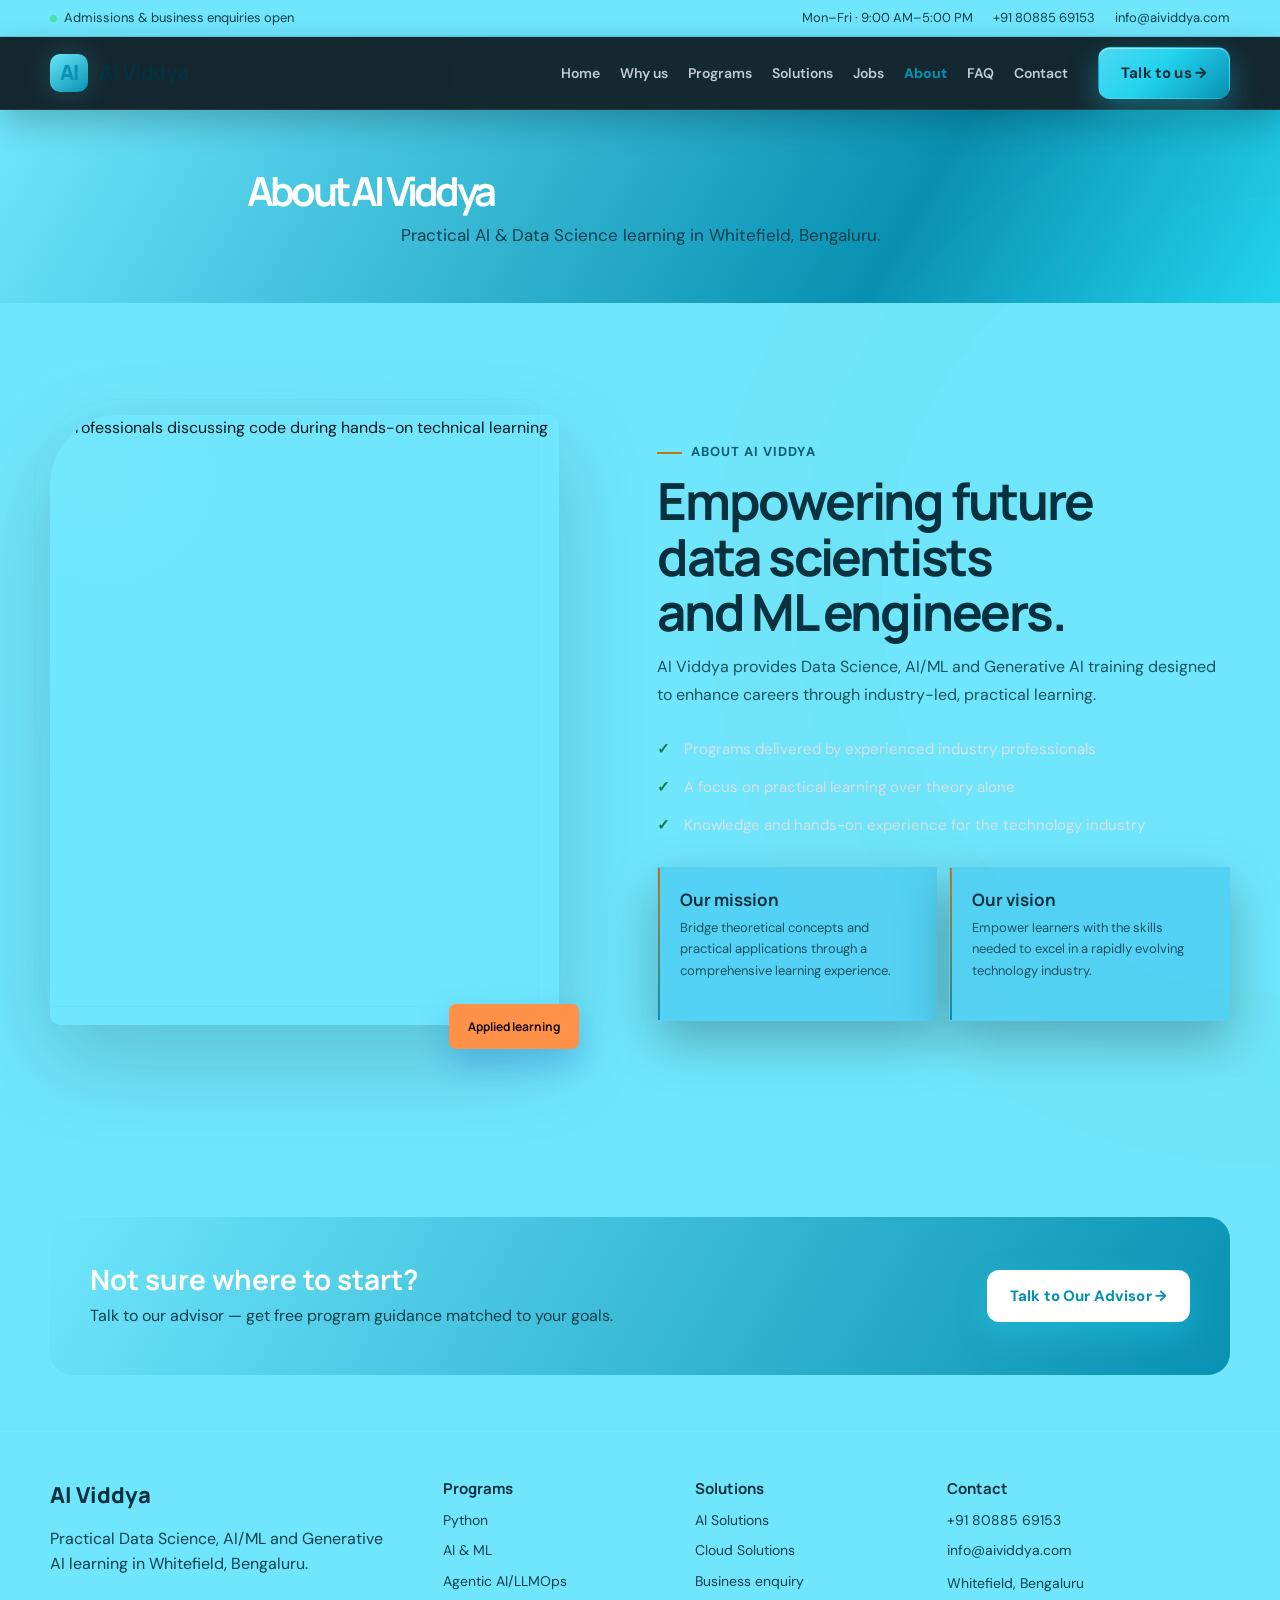
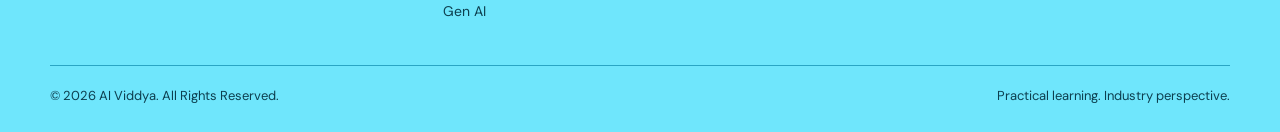
==== about.html @ 13147ec5 "Preview build v1 - theme iteration" ====
<!doctype html>
<html lang="en">
<head>
  <meta charset="utf-8" />
  <meta name="viewport" content="width=device-width, initial-scale=1, viewport-fit=cover" />
  <meta name="color-scheme" content="light dark" />
  <link rel="icon" href="data:," />
  <title>About — AI Viddya</title>
  <meta name="description" content="Hands-on Python, AI/ML, Agentic AI/LLMOps, Generative AI and industrial training in Whitefield, Bengaluru." />
  <link rel="preconnect" href="https://fonts.googleapis.com">
  <link rel="preconnect" href="https://fonts.gstatic.com" crossorigin>
  <link href="https://fonts.googleapis.com/css2?family=DM+Sans:wght@400;500;600;700&family=Manrope:wght@500;600;700;800&display=swap" rel="stylesheet">
  



<link rel="stylesheet" href="styles.css?v=20261014f">
</head>
<body>
<div class="utility"><div class="wrap"><span><span class="status-dot"></span>Admissions & business enquiries open</span><div class="utility-links"><span>Mon–Fri · 9:00 AM–5:00 PM</span><a href="tel:+918088569153">+91 80885 69153</a><a href="mailto:info@aividdya.com">info@aividdya.com</a></div></div></div>
  <header><nav class="wrap"><a class="brand" href="index.html" aria-label="AI Viddya home"><span class="brand-mark">AI</span><span>AI Viddya</span></a><div class="navlinks" id="navlinks"><a href="index.html">Home</a><a href="why-us.html">Why us</a><a href="programs.html">Programs</a><a href="solutions.html">Solutions</a><a href="jobs.html">Jobs</a><a href="about.html" class="active">About</a><a href="faq.html">FAQ</a><a href="contact.html">Contact</a></div><a class="nav-cta" href="contact.html">Talk to us →</a><button class="menu" id="menu" aria-label="Open navigation" aria-expanded="false">☰</button></nav></header><div class="page-head"><div class="wrap"><h1>About AI Viddya</h1><p>Practical AI & Data Science learning in Whitefield, Bengaluru.</p></div></div><section class="about" id="about"><div class="wrap about-grid"><div class="about-visual reveal"><img fetchpriority="high" decoding="async" src="assets/about-img1.jpg" alt="Professionals discussing code during hands-on technical learning"></div><div class="about-copy reveal"><div class="kicker">About AI Viddya</div><h2>Empowering future data scientists and ML engineers.</h2><p>AI Viddya provides Data Science, AI/ML and Generative AI training designed to enhance careers through industry-led, practical learning.</p><ul class="about-checks"><li>Programs delivered by experienced industry professionals</li><li>A focus on practical learning over theory alone</li><li>Knowledge and hands-on experience for the technology industry</li></ul><div class="mission-grid"><div class="mission"><h3>Our mission</h3><p>Bridge theoretical concepts and practical applications through a comprehensive learning experience.</p></div><div class="mission"><h3>Our vision</h3><p>Empower learners with the skills needed to excel in a rapidly evolving technology industry.</p></div></div></div></div></section>

    <div class="wrap"><div class="cta-band"><div><h2>Not sure where to start?</h2><p>Talk to our advisor — get free program guidance matched to your goals.</p></div><a class="btn primary" href="contact.html" style="background:#fff;color:#0891b2">Talk to Our Advisor →</a></div></div><footer><div class="wrap"><div class="footer-grid"><div><div class="footer-brand">AI Viddya</div><p style="max-width:340px">Practical Data Science, AI/ML and Generative AI learning in Whitefield, Bengaluru.</p></div><div class="footer-col"><h3>Programs</h3><a href="programs.html">Python</a><a href="programs.html">AI & ML</a><a href="programs.html">Agentic AI/LLMOps</a><a href="programs.html">Gen AI</a></div><div class="footer-col"><h3>Solutions</h3><a href="solutions.html">AI Solutions</a><a href="solutions.html">Cloud Solutions</a><a href="contact.html">Business enquiry</a></div><div class="footer-col"><h3>Contact</h3><a href="tel:+918088569153">+91 80885 69153</a><a href="mailto:info@aividdya.com">info@aividdya.com</a><span style="font-size:14px">Whitefield, Bengaluru</span></div></div><div class="copyright"><span>© 2026 AI Viddya. All Rights Reserved.</span><span>Practical learning. Industry perspective.</span></div></div></footer>
<script>
    (function(){
      document.querySelectorAll('a[href^="#"]').forEach(function(a){a.addEventListener('click',function(e){var id=a.getAttribute('href').slice(1),el=id?document.getElementById(id):null;if(el){e.preventDefault();el.scrollIntoView({behavior:'smooth',block:'start'});history.replaceState(null,'',location.pathname+location.search)}})});
      /* Learning Engine wires: self-healing aligned connectors */
      (function(){
        var stage=document.getElementById('leStage'),svg=document.getElementById('leWires');
        if(!stage||!svg)return;
        var NS='http://www.w3.org/2000/svg',lastKey='__init__';
        function posKey(){
          var k='';
          var cards=document.querySelectorAll('#leStage .le-card');
          for(var i=0;i<cards.length;i++){var r=cards[i].getBoundingClientRect();k+=Math.round(r.left)+':'+Math.round(r.top)+':'+Math.round(r.width)+':'+Math.round(r.height)+';';}
          return k;
        }
        function draw(){
          if(window.innerWidth<=900){svg.innerHTML='';return}
          var sr=stage.getBoundingClientRect();
          svg.setAttribute('viewBox','0 0 '+sr.width+' '+sr.height);
          while(svg.firstChild)svg.removeChild(svg.firstChild);
          var hex=document.querySelector('.le-hex-outer');
          if(!hex)return;
          var hr=hex.getBoundingClientRect();
          var hx=hr.left+hr.width/2-sr.left, hy=hr.top+hr.height/2-sr.top;
          var cards=document.querySelectorAll('#leStage .le-card');
          for(var idx=0;idx<cards.length;idx++){
            (function(card,idx){
              var warm=card.classList.contains('warm');
              var col=warm?'#0891b2':'#67e8f9';
              var r=card.getBoundingClientRect();
              var right=card.getAttribute('data-port')==='right';
              /* dot center: dot is 10px at top:50% with -5px offsets => x=border edge -/+1 */
              var x1=right?(r.right-sr.left-1):(r.left-sr.left+1);
              var y1=r.top+r.height/2-sr.top;
              var dx=Math.abs(hx-x1)*0.55;
              var f=function(n){return n.toFixed(1)};
              var d='M'+f(x1)+' '+f(y1)+' C'+f(x1+(right?dx:-dx))+' '+f(y1)+', '+f(hx+(right?-dx:dx))+' '+f(hy)+', '+f(hx)+' '+f(hy);
              var pid='lePath'+idx;
              var glow=document.createElementNS(NS,'path');
              glow.setAttribute('d',d);glow.setAttribute('class','le-wire-glow');glow.setAttribute('stroke',col);
              var wire=document.createElementNS(NS,'path');
              wire.setAttribute('d',d);wire.setAttribute('class','le-wire');wire.setAttribute('stroke',col);wire.setAttribute('id',pid);
              svg.appendChild(glow);svg.appendChild(wire);
              var dot=document.createElementNS(NS,'circle');
              dot.setAttribute('r','5');dot.setAttribute('fill',col);
              dot.style.filter='drop-shadow(0 0 6px '+col+')';
              var am=document.createElementNS(NS,'animateMotion');
              am.setAttribute('dur',(2.4+idx*0.35)+'s');am.setAttribute('repeatCount','indefinite');
              am.setAttribute('begin',(idx*0.4)+'s');
              var mp=document.createElementNS(NS,'mpath');
              mp.setAttribute('href','#'+pid);
              am.appendChild(mp);dot.appendChild(am);svg.appendChild(dot);
            })(cards[idx],idx);
          }
        }
        function check(){
          if(window.innerWidth<=900){if(svg.firstChild)svg.innerHTML='';lastKey='__init__';return}
          var k=posKey();
          if(k!==lastKey){lastKey=k;draw();}
        }
        draw();lastKey=posKey();
        var iv=setInterval(check,700);
        window.addEventListener('resize',function(){lastKey='__init__';check();});
        window.addEventListener('load',function(){setTimeout(check,500);setTimeout(check,1500);});
        if(document.hidden!==undefined){document.addEventListener('visibilitychange',function(){if(!document.hidden)check();});}
      })();

      var menu=document.getElementById('menu'), nav=document.getElementById('navlinks');
      menu.addEventListener('click',function(){var open=nav.classList.toggle('open');menu.setAttribute('aria-expanded',String(open));menu.textContent=open?'×':'☰'});
      nav.querySelectorAll('a').forEach(function(a){a.addEventListener('click',function(){nav.classList.remove('open');menu.setAttribute('aria-expanded','false');menu.textContent='☰'})});
      document.querySelectorAll('.faq-q').forEach(function(btn){btn.addEventListener('click',function(){btn.parentElement.classList.toggle('open')})});
      if(document.getElementById('quoteText')){(function(){var quotes=[
        ['The hands-on experience helped bridge the gap between theory and practical application.','Learner feedback shared by AI Viddya'],
        ['The learning experience helped build skills for the rapidly evolving field of artificial intelligence and machine learning.','Learner feedback shared by AI Viddya']
      ], qi=0;
      function renderQuote(){var __qt=document.getElementById('quoteText');if(!__qt)return;__qt.textContent=quotes[qi][0];document.getElementById('quoteCite').textContent=quotes[qi][1]}
      document.getElementById('prevQuote').addEventListener('click',function(){qi=(qi+quotes.length-1)%quotes.length;renderQuote()});
      document.getElementById('nextQuote').addEventListener('click',function(){qi=(qi+1)%quotes.length;renderQuote()});})();}
      (function(){var __ef=document.getElementById('enquiryForm');if(__ef)__ef.addEventListener('submit',function(e){e.preventDefault();var f=e.currentTarget,btn=f.querySelector('button[type="submit"]'),ok=document.getElementById('formSuccess');var n=f.name.value.trim(),p=f.phone.value.trim(),i=f.interest.value,m=f.message.value.trim();btn.disabled=true;var orig=btn.textContent;btn.textContent='Sending...';fetch('https://formsubmit.co/ajax/kaushal.tekconz@gmail.com',{method:'POST',headers:{'Content-Type':'application/json','Accept':'application/json'},body:JSON.stringify({name:n,phone:p,interest:i,message:m,_subject:'New Website Enquiry: '+i,_template:'table',_captcha:'false',_honey:''})}).then(function(r){if(!r.ok)throw 0;return r.json()}).then(function(){ok.style.display='block';ok.textContent='Thank you, '+n.split(' ')[0]+'! Your enquiry has been sent. We will contact you within 24 hours.';f.reset();btn.disabled=false;btn.textContent=orig;}).catch(function(){btn.disabled=false;btn.textContent=orig;window.location.href='mailto:kaushal.tekconz@gmail.com?subject='+encodeURIComponent('Enquiry: '+i)+'\u0026body='+encodeURIComponent('Name: '+n+'\nPhone: '+p+'\nInterest: '+i+'\n\n'+m)});});})();
      var progress=document.getElementById('scrollProgress'),ticking=false;if(!progress){progress={style:{}};}
      function updateProgress(){var max=document.documentElement.scrollHeight-window.innerHeight;var ratio=max>0?window.scrollY/max:0;progress.style.transform='scaleX('+Math.min(1,Math.max(0,ratio))+')';ticking=false}
      window.addEventListener('scroll',function(){if(!ticking){requestAnimationFrame(updateProgress);ticking=true}},{passive:true});updateProgress();
      var stage=document.getElementById('pipelineStage');
      if(stage&&window.matchMedia('(prefers-reduced-motion: no-preference)').matches){stage.addEventListener('pointermove',function(e){var r=stage.getBoundingClientRect();stage.style.setProperty('--mx',((e.clientX-r.left)/r.width-.5)*18);stage.style.setProperty('--my',((e.clientY-r.top)/r.height-.5)*18)});stage.addEventListener('pointerleave',function(){stage.style.setProperty('--mx',0);stage.style.setProperty('--my',0)})}
      if('IntersectionObserver' in window){var io=new IntersectionObserver(function(es){es.forEach(function(e){if(e.isIntersecting){e.target.classList.add('visible');io.unobserve(e.target)}})},{threshold:.08});document.querySelectorAll('.reveal').forEach(function(el){io.observe(el)})}else{document.querySelectorAll('.reveal').forEach(function(el){el.classList.add('visible')})}
    })();
  </script>
</body>
</html>
---- styles.css ----
:root{color-scheme:light dark;--ink:#10233f;--muted:#52647b;--bg:#f8fbff;--paper:#ffffff;--soft:#eef5ff;--navy:#0b1f3a;--blue:#0891b2;--blue2:#53d2f5;--cyan:#67e8f9;--gold:#0891b2;--line:#dce6f2;--shadow:0 20px 55px rgba(13,44,81,.12);--green:#1d9b69}@media(prefers-color-scheme:dark) and (min-width:99999px){:root{--ink:#edf5ff;--muted:#b6c7db;--bg:#081321;--paper:#0e1d30;--soft:#122744;--navy:#6fe6fc;--blue:#5aa0ff;--blue2:#80b8ff;--cyan:#36d2eb;--gold:#ffd16b;--line:#29405e;--shadow:0 20px 55px rgba(0,0,0,.35);--green:#51d49d}}*{box-sizing:border-box}html{scroll-behavior:smooth;scroll-padding-top:86px}body{margin:0;background:var(--bg);color:var(--ink);font-family:"DM Sans",sans-serif;line-height:1.6}a{color:inherit;text-decoration:none}img{display:block;max-width:100%}button,input,select,textarea{font:inherit}.wrap{width:min(1180px,calc(100% - 40px));margin:auto}.utility{background:var(--navy);color:#d9e9ff;font-size:13px}.utility .wrap{min-height:36px;display:flex;align-items:center;justify-content:space-between;gap:16px}.utility-links{display:flex;gap:20px;align-items:center}.utility a:hover{text-decoration:underline}.status-dot{width:7px;height:7px;border-radius:50%;background:#4be1a5;display:inline-block;margin-right:7px}header{position:sticky;top:0;z-index:30;background:color-mix(in srgb,var(--paper) 94%,transparent);backdrop-filter:blur(14px);border-bottom:1px solid var(--line)}nav{height:72px;display:flex;align-items:center;gap:30px}.brand{display:flex;align-items:center;gap:11px;margin-right:auto;font-family:Manrope,sans-serif;font-weight:800;font-size:21px;letter-spacing:-.5px}.brand-mark{width:38px;height:38px;border-radius:10px;background:var(--blue);display:grid;place-items:center;color:white;font-weight:800;box-shadow:inset 0 -5px 12px rgba(0,0,0,.15)}.navlinks{display:flex;gap:26px;align-items:center;font-size:14px;font-weight:600}.navlinks a:hover{color:var(--blue)}.nav-cta,.btn{display:inline-flex;align-items:center;justify-content:center;gap:9px;border-radius:12px;padding:13px 22px;font-weight:800;font-size:15px;border:1px solid transparent;cursor:pointer;transition:transform .18s ease,box-shadow .18s ease}.nav-cta,.btn.primary{background:var(--blue);color:white}.nav-cta:hover,.btn.primary:hover{transform:translateY(-2px);box-shadow:0 18px 40px rgba(34,211,238,.5),inset 0 1px 0 rgba(255,255,255,.45)}.btn.secondary{border-color:color-mix(in srgb,var(--ink) 25%,transparent);background:transparent;color:var(--ink)}.btn.secondary:hover{border-color:var(--blue);color:var(--blue)}.menu{display:none;background:none;border:0;color:var(--ink);font-size:25px}.hero{position:relative;overflow:hidden;padding:70px 0 76px;background:var(--paper)}.hero:before{content:"";position:absolute;inset:auto -15% -60% 45%;height:650px;background:radial-gradient(circle,rgba(19,185,215,.14),transparent 60%);pointer-events:none}.hero-grid{display:grid;grid-template-columns:1.06fr .94fr;align-items:center;gap:70px}.eyebrow{display:inline-flex;align-items:center;gap:8px;color:var(--blue2);font-weight:700;font-size:14px;margin-bottom:18px}.eyebrow:before{content:"";width:26px;height:3px;background:var(--cyan);border-radius:3px}h1,h2,h3{font-family:Manrope,sans-serif;margin:0;line-height:1.15}h1{font-size:clamp(43px,5vw,72px);letter-spacing:-3px;max-width:700px}h1 span{color:var(--blue)}.hero p{font-size:19px;color:var(--muted);max-width:620px;margin:24px 0 30px}.actions{display:flex;gap:12px;flex-wrap:wrap}.hero-note{margin-top:20px;display:flex;gap:16px;flex-wrap:wrap;font-size:14px;color:var(--muted)}.hero-note span:before{content:"✓";color:var(--green);font-weight:800;margin-right:6px}.hero-art{position:relative}.hero-photo{height:520px;width:100%;object-fit:cover;border-radius:8px 80px 8px 8px;box-shadow:var(--shadow)}.floating-card{position:absolute;left:-35px;bottom:35px;background:var(--paper);border:1px solid var(--line);box-shadow:var(--shadow);padding:17px 20px;border-radius:12px;width:230px}.floating-card strong{display:block;font-family:Manrope;font-size:28px;color:var(--blue)}.floating-card span{font-size:13px;color:var(--muted)}.proof{background:var(--navy);color:white}.proof-grid{display:grid;grid-template-columns:repeat(4,1fr)}.proof-item{padding:28px 25px;border-right:1px solid rgba(255,255,255,.13)}.proof-item:last-child{border:0}.proof-item strong{display:block;font:700 27px Manrope;color:#07303e}.proof-item span{color:#0d3f4f;font-size:14px}section{padding:90px 0}.section-head{display:flex;justify-content:space-between;align-items:end;gap:25px;margin-bottom:38px}.section-head>div{max-width:710px}.kicker{color:var(--blue);font-weight:700;margin-bottom:10px}.section-head h2,.about-copy h2,.contact-copy h2{font-size:clamp(32px,4vw,48px);letter-spacing:-1.7px}.section-head p,.about-copy p,.contact-copy p{color:var(--muted);font-size:17px;margin:14px 0 0}.why{background:var(--bg)}.why-grid{display:grid;grid-template-columns:1.2fr 1fr 1fr;gap:18px}.why-card{background:var(--paper);border:1px solid var(--line);padding:30px;border-radius:14px}.why-card.feature{background:var(--blue);color:#fff;grid-row:span 2;display:flex;flex-direction:column;justify-content:space-between;min-height:360px}.why-card.feature p{color:#dfeeff}.icon{width:43px;height:43px;border-radius:9px;background:var(--soft);display:grid;place-items:center;color:var(--blue);margin-bottom:34px}.feature .icon{background:rgba(255,255,255,.16);color:white}.why-card h3{font-size:21px}.why-card p{color:var(--muted);margin:10px 0 0;font-size:15px}.programs{background:var(--paper)}.program-grid{display:grid;grid-template-columns:repeat(12,1fr);gap:20px}.program{grid-column:span 4;background:var(--bg);border:1px solid var(--line);overflow:hidden;border-radius:12px;display:flex;flex-direction:column}.program:nth-child(4){grid-column:span 6}.program:nth-child(5){grid-column:span 6}.program img{height:190px;width:100%;object-fit:cover}.program-body{padding:23px;display:flex;flex-direction:column;flex:1}.program small{font-weight:700;color:var(--blue)}.program h3{font-size:23px;margin:8px 0}.program p{color:var(--muted);font-size:15px;margin:0 0 18px}.learn{margin-top:auto;font-weight:700;color:var(--blue)}.solutions{background:var(--navy);color:white;position:relative;overflow:hidden}.solutions .section-head p{color:#0d3f4f}.solution-grid{display:grid;grid-template-columns:1fr 1fr;gap:22px}.solution-card{position:relative;min-height:430px;border-radius:14px;overflow:hidden;padding:36px;display:flex;align-items:flex-end}.solution-card img{position:absolute;inset:0;width:100%;height:100%;object-fit:cover}.solution-card:after{content:"";position:absolute;inset:0;background:linear-gradient(0deg,rgba(2,13,29,.96) 0%,rgba(5,18,38,.68) 53%,rgba(5,18,38,.15) 100%)}.solution-content{position:relative;z-index:1}.solution-card h3{font-size:31px}.solution-card p{color:#d3e2f2;max-width:500px}.taglist{display:flex;flex-wrap:wrap;gap:8px;margin-top:18px}.taglist span{border:1px solid rgba(255,255,255,.28);padding:6px 10px;border-radius:5px;font-size:13px;background:rgba(0,0,0,.15)}.process{background:var(--bg)}.steps{display:grid;grid-template-columns:repeat(4,1fr);gap:0;border-top:1px solid var(--line)}.step{padding:30px 28px 0 0;position:relative}.step:not(:last-child):after{content:"";position:absolute;right:20px;top:-5px;width:9px;height:9px;background:var(--cyan);border-radius:50%}.num{font:800 50px Manrope;color:color-mix(in srgb,var(--blue) 25%,var(--bg));line-height:1}.step h3{font-size:20px;margin:8px 0}.step p{color:var(--muted);font-size:15px}.testimonial{padding:70px 0;background:var(--paper)}.quote{display:grid;grid-template-columns:260px 1fr;gap:50px;align-items:center;background:var(--soft);border-radius:18px;padding:44px}.quote-badge{height:190px;background:var(--blue);border-radius:12px;display:grid;place-items:center;color:#fff;font:800 62px Manrope}.quote blockquote{font:600 clamp(21px,3vw,30px) Manrope;line-height:1.45;margin:0}.quote cite{display:block;margin-top:22px;color:var(--muted);font-style:normal}.quote-controls{display:flex;gap:8px;margin-top:22px}.quote-controls button{width:39px;height:39px;border-radius:50%;border:1px solid var(--line);background:var(--paper);color:var(--ink);cursor:pointer}.about{background:var(--bg)}.about-grid{display:grid;grid-template-columns:1fr 1fr;gap:70px;align-items:center}.about-visual{position:relative}.about-visual img{width:100%;height:520px;object-fit:cover;border-radius:60px 8px 8px 8px}.mission-grid{display:grid;grid-template-columns:1fr 1fr;gap:14px;margin-top:25px}.mission{padding:20px;border-top:3px solid var(--blue);background:var(--paper)}.mission h3{font-size:18px}.mission p{font-size:14px;margin:7px 0 0}.about-checks{list-style:none;padding:0;margin:23px 0}.about-checks li{margin:11px 0;padding-left:27px;position:relative}.about-checks li:before{content:"✓";position:absolute;left:0;color:var(--green);font-weight:800}.faq{background:var(--paper)}.faq-grid{display:grid;grid-template-columns:.72fr 1.28fr;gap:65px}.faq-intro{position:sticky;top:115px;align-self:start}.faq-intro h2{font-size:42px}.faq-item{border-bottom:1px solid var(--line)}.faq-q{width:100%;padding:22px 0;display:flex;justify-content:space-between;gap:20px;text-align:left;background:none;border:0;color:var(--ink);font-weight:700;cursor:pointer}.faq-q span:last-child{font-size:22px;color:var(--blue)}.faq-a{display:grid;grid-template-rows:0fr;transition:grid-template-rows .25s}.faq-a>div{overflow:hidden}.faq-a p{margin:0 30px 20px 0;color:var(--muted)}.faq-item.open .faq-a{grid-template-rows:1fr}.faq-item.open .faq-q span:last-child{transform:rotate(45deg)}.contact{background:var(--navy);color:white}.contact-grid{display:grid;grid-template-columns:.82fr 1.18fr;gap:70px}.contact-copy p{color:#bcd0e7}.contact-list{margin-top:30px;display:grid;gap:16px}.contact-list a,.contact-list div{display:flex;gap:13px;align-items:flex-start;color:#e4f0fd}.contact-icon{width:34px;height:34px;flex:0 0 34px;border-radius:8px;background:rgba(255,255,255,.1);display:grid;place-items:center}.form{background:var(--paper);color:var(--ink);padding:34px;border-radius:14px}.form h3{font-size:25px;margin-bottom:22px}.fields{display:grid;grid-template-columns:1fr 1fr;gap:15px}.field.full{grid-column:1/-1}.field label{display:block;font-size:13px;font-weight:700;margin:0 0 6px}.field input,.field select,.field textarea{width:100%;border:1px solid var(--line);background:var(--bg);color:var(--ink);padding:12px 13px;border-radius:7px;outline:none}.field input:focus,.field select:focus,.field textarea:focus{border-color:var(--blue)}.field textarea{min-height:100px;resize:vertical}.form .btn{width:100%;margin-top:16px}.form-note{font-size:12px;color:var(--muted);margin:10px 0 0;text-align:center}.form-success{display:none;margin-top:14px;padding:11px;background:color-mix(in srgb,var(--green) 14%,var(--paper));color:var(--green);font-weight:700;border-radius:7px}footer{background:#6fe6fc;color:#0d3f4f;padding:48px 0 25px}.footer-grid{display:grid;grid-template-columns:1.25fr .75fr .75fr 1fr;gap:40px}.footer-brand{color:white;font:800 22px Manrope}.footer-col h3{font-size:15px;color:white;margin-bottom:12px}.footer-col a{display:block;margin:8px 0;font-size:14px}.footer-col a:hover{color:white}.copyright{border-top:1px solid #2aa5c4;margin-top:35px;padding-top:20px;font-size:13px;display:flex;justify-content:space-between;gap:15px;flex-wrap:wrap}.whatsapp{position:fixed;right:20px;bottom:20px;z-index:25;width:54px;height:54px;border-radius:50%;background:#20b76b;color:white;display:grid;place-items:center;box-shadow:0 10px 30px rgba(0,0,0,.22);font-weight:800;font-size:20px}.whatsapp:hover{background:#159858}.reveal{opacity:1;transform:none}@media(max-width:950px){.navlinks{display:none;position:absolute;top:72px;left:0;right:0;background:var(--paper);padding:22px;flex-direction:column;align-items:flex-start;border-bottom:1px solid var(--line)}.navlinks.open{display:flex}.menu{display:block}.nav-cta{display:none}.hero-grid,.about-grid,.contact-grid{grid-template-columns:1fr;gap:42px}.hero{padding-top:52px}.hero-art{max-width:650px}.why-grid{grid-template-columns:1fr 1fr}.why-card.feature{grid-column:1/-1;grid-row:auto;min-height:280px}.program{grid-column:span 6}.solution-grid{grid-template-columns:1fr}.steps{grid-template-columns:1fr 1fr;gap:25px}.faq-grid{grid-template-columns:1fr}.faq-intro{position:static}.footer-grid{grid-template-columns:1fr 1fr}.proof-grid{grid-template-columns:1fr 1fr}.proof-item:nth-child(2){border-right:0}.proof-item:nth-child(-n+2){border-bottom:1px solid rgba(255,255,255,.13)}}@media(max-width:620px){.wrap{width:min(100% - 28px,1180px)}.utility .wrap{justify-content:center;min-height:32px}.utility-links span:first-child,.utility-links a:last-child{display:none}nav{height:64px}.brand{font-size:18px}.brand-mark{width:34px;height:34px}.hero{padding:42px 0 50px}h1{font-size:41px;letter-spacing:-2px}.hero p{font-size:17px}.hero-photo{height:390px;border-radius:8px 48px 8px 8px}.floating-card{left:12px;bottom:15px}.proof-item{padding:20px 14px}.proof-item strong{font-size:21px}.proof-item span{font-size:12px}section{padding:66px 0}.section-head{display:block}.why-grid,.program-grid,.steps,.mission-grid,.fields{grid-template-columns:1fr}.why-card.feature{grid-column:auto}.program,.program:nth-child(4),.program:nth-child(5){grid-column:1}.solution-card{min-height:400px;padding:24px}.step{padding-top:22px}.step:not(:last-child):after{display:none}.quote{grid-template-columns:1fr;padding:25px}.quote-badge{height:90px}.about-visual img{height:390px}.faq-intro h2{font-size:35px}.contact-grid{gap:40px}.form{padding:22px}.field.full{grid-column:auto}.footer-grid{grid-template-columns:1fr}.whatsapp{right:14px;bottom:14px}.section-head h2,.about-copy h2,.contact-copy h2{font-size:35px}.actions .btn{width:100%}}@media(prefers-reduced-motion:reduce){html{scroll-behavior:auto}.reveal{opacity:1;transform:none;transition:none}}:root{--electric:#0b7cff;--deep:#0e2f66;--glow:rgba(17,132,255,.2);--shadow-sm:0 10px 30px rgba(9,39,78,.08);--shadow-lg:0 30px 80px rgba(4,28,62,.18)}body{overflow-x:hidden;position:relative;isolation:isolate;background:var(--bg)}body:before{content:"";position:fixed;inset:0;z-index:0;pointer-events:none;background:radial-gradient(circle at 14% 18%,color-mix(in srgb,var(--cyan) 14%,transparent) 0 2px,transparent 3px),radial-gradient(circle at 83% 12%,color-mix(in srgb,var(--blue) 13%,transparent) 0 2px,transparent 3px),radial-gradient(circle at 70% 72%,color-mix(in srgb,var(--cyan) 11%,transparent) 0 1.5px,transparent 2.5px),linear-gradient(color-mix(in srgb,var(--blue) 5%,transparent) 1px,transparent 1px),linear-gradient(90deg,color-mix(in srgb,var(--blue) 5%,transparent) 1px,transparent 1px),repeating-linear-gradient(132deg,transparent 0 245px,color-mix(in srgb,var(--cyan) 5%,transparent) 246px,color-mix(in srgb,var(--cyan) 5%,transparent) 247px,transparent 248px 490px);background-size:320px 320px,420px 420px,280px 280px,72px 72px,72px 72px,auto;opacity:.9;animation:backdropDrift 42s linear infinite}body:after{content:"";position:fixed;z-index:0;pointer-events:none;width:min(70vw,920px);aspect-ratio:1;right:-28vw;top:12vh;border:1px solid color-mix(in srgb,var(--cyan) 13%,transparent);border-radius:50%;box-shadow:0 0 0 90px color-mix(in srgb,var(--blue) 2.8%,transparent),0 0 0 180px color-mix(in srgb,var(--cyan) 2.2%,transparent);opacity:.9}body>.utility,body>main,body>footer{position:relative;z-index:1}::selection{background:color-mix(in srgb,var(--blue) 26%,transparent);color:var(--ink)}.scroll-progress{position:fixed;z-index:80;top:0;left:0;width:100%;height:3px;transform:scaleX(0);transform-origin:left;background:linear-gradient(90deg,var(--cyan),var(--blue),var(--gold));box-shadow:0 0 14px var(--glow);pointer-events:none}.utility{position:relative;overflow:hidden}.utility:after{content:"";position:absolute;inset:auto 0 0;height:1px;background:linear-gradient(90deg,transparent,rgba(71,205,255,.75),transparent);animation:scanline 7s linear infinite}header{box-shadow:0 8px 28px rgba(8,34,70,.04)}.brand-mark{position:relative;overflow:hidden;background:linear-gradient(145deg,var(--blue),#0654c9);box-shadow:0 9px 22px rgba(22,105,223,.25)}.brand-mark:after{content:"";position:absolute;inset:-60% auto -60% -85%;width:55%;background:rgba(255,255,255,.3);transform:rotate(20deg);animation:brandShine 7s ease-in-out infinite}.navlinks a{position:relative;padding:25px 0}.navlinks a:after{content:"";position:absolute;left:0;right:100%;bottom:17px;height:2px;background:var(--cyan);transition:right .3s ease}.navlinks a:hover:after{right:0}.nav-cta,.btn{transition:transform .25s ease,box-shadow .25s ease,background .25s ease,border-color .25s ease;color:inherit}.nav-cta:hover,.btn.primary:hover{transform:translateY(-2px);box-shadow:0 13px 28px rgba(22,105,223,.24)}.btn.secondary:hover{transform:translateY(-2px);background:color-mix(in srgb,var(--blue) 6%,transparent)}.hero{isolation:isolate;padding:92px 0 94px;background:linear-gradient(90deg,color-mix(in srgb,var(--paper) 98%,transparent) 0 53%,color-mix(in srgb,var(--soft) 70%,var(--paper)) 53% 100%)}.hero:before{inset:-35% -18% -40% 38%;height:auto;background:linear-gradient(color-mix(in srgb,var(--blue) 5%,transparent) 1px,transparent 1px),linear-gradient(90deg,color-mix(in srgb,var(--blue) 5%,transparent) 1px,transparent 1px),radial-gradient(circle at 62% 46%,rgba(19,185,215,.18),transparent 31%);background-size:38px 38px,38px 38px,auto;mask-image:linear-gradient(90deg,transparent,black 35%);z-index:-1;animation:gridDrift 24s linear infinite}.hero:after{content:"";position:absolute;width:420px;height:420px;right:-180px;top:-190px;border:1px solid color-mix(in srgb,var(--cyan) 24%,transparent);border-radius:50%;box-shadow:0 0 0 70px color-mix(in srgb,var(--cyan) 4%,transparent),0 0 0 140px color-mix(in srgb,var(--blue) 3%,transparent);z-index:-1}.hero-grid{grid-template-columns:1.02fr .98fr;gap:78px}.hero-grid>div:first-child{animation:heroIn .75s cubic-bezier(.2,.8,.2,1) both}.eyebrow{padding:8px 12px 8px 9px;border:1px solid color-mix(in srgb,var(--blue) 19%,transparent);border-radius:999px;background:color-mix(in srgb,var(--paper) 80%,transparent);box-shadow:var(--shadow-sm);backdrop-filter:blur(8px)}.eyebrow:before{width:8px;height:8px;border-radius:50%;box-shadow:0 0 0 5px color-mix(in srgb,var(--cyan) 13%,transparent);animation:pulseDot 2.4s ease-in-out infinite}h1{font-size:clamp(49px,5.6vw,76px);line-height:1.04;letter-spacing:-3.8px;text-wrap:balance}h1 span{position:relative;display:inline-block;color:var(--blue)}h1 span:after{content:"";position:absolute;left:1%;right:2%;bottom:-6px;height:7px;border-radius:50%;border-top:3px solid var(--cyan);transform:rotate(-1deg);opacity:.8}.hero p{font-size:18px;line-height:1.75}.hero-note{padding-top:2px}.hero-note span{white-space:nowrap}.hero-art{padding:22px 22px 0 0;animation:visualIn .9s .12s cubic-bezier(.2,.8,.2,1) both}.hero-art:before{content:"";position:absolute;inset:0 0 46px 28px;border:1px solid color-mix(in srgb,var(--blue) 20%,transparent);border-radius:12px 94px 12px 12px;transform:rotate(3deg);z-index:-1}.hero-photo{height:540px;border-radius:12px 86px 12px 12px;box-shadow:var(--shadow-lg);filter:saturate(.92) contrast(1.04);transition:transform .7s cubic-bezier(.2,.8,.2,1),filter .7s ease}.hero-art:hover .hero-photo{transform:translate(-4px,-4px);filter:saturate(1.04) contrast(1.04)}.floating-card{left:-48px;bottom:38px;width:236px;padding:20px 21px;border:1px solid color-mix(in srgb,var(--blue) 17%,var(--line));box-shadow:0 26px 60px rgba(7,31,66,.22);backdrop-filter:blur(16px);background:color-mix(in srgb,var(--paper) 91%,transparent);animation:floatCard 5s ease-in-out infinite}.floating-card:before{content:"";position:absolute;left:0;top:18px;bottom:18px;width:3px;border-radius:0 4px 4px 0;background:linear-gradient(var(--cyan),var(--blue))}.tech-orbit{position:absolute;right:-18px;top:76px;display:grid;gap:9px;z-index:3}.tech-orbit span{display:flex;align-items:center;gap:8px;padding:8px 11px;background:color-mix(in srgb,var(--navy) 90%,transparent);color:#eaf5ff;border:1px solid rgba(255,255,255,.16);border-radius:7px;font:700 11px Manrope;letter-spacing:.06em;box-shadow:0 12px 24px rgba(1,18,40,.18);animation:orbitFloat 5s ease-in-out infinite}.tech-orbit span:nth-child(2){animation-delay:-1.5s;transform:translateX(12px)}.tech-orbit span:nth-child(3){animation-delay:-3s}.tech-orbit i{width:7px;height:7px;border-radius:50%;background:var(--cyan);box-shadow:0 0 9px var(--cyan)}.visual-caption{position:absolute;right:18px;bottom:-24px;background:var(--navy);color:#e5f2ff;padding:13px 17px;border-radius:9px;box-shadow:var(--shadow-sm);font:600 12px Manrope;letter-spacing:.02em}.visual-caption b{color:var(--cyan);margin-right:8px}.proof{position:relative;overflow:hidden;background:linear-gradient(110deg,#6fe6fc,#0891b2 58%,#0891b2)}.proof:before{content:"";position:absolute;inset:0;background:linear-gradient(115deg,transparent 35%,rgba(36,180,225,.08),transparent 65%);transform:translateX(-100%);animation:proofSweep 9s ease-in-out infinite}.proof-grid{position:relative}.proof-item{transition:background .3s ease;padding:32px 25px}.proof-item:hover{background:rgba(255,255,255,.04)}.proof-item strong{letter-spacing:-.5px}.proof-item span{display:block;margin-top:4px}section{position:relative}.section-head h2,.about-copy h2,.contact-copy h2{text-wrap:balance}.kicker{display:flex;align-items:center;gap:9px;font-size:13px;letter-spacing:.08em;text-transform:uppercase}.kicker:before{content:"";width:25px;height:2px;background:var(--cyan)}.why:before,.process:before{content:"";position:absolute;inset:0;background-image:radial-gradient(color-mix(in srgb,var(--blue) 13%,transparent) 1px,transparent 1px);background-size:22px 22px;mask-image:linear-gradient(90deg,black,transparent 18%,transparent 82%,black);pointer-events:none}.why-grid{gap:20px}.why-card{position:relative;overflow:hidden;box-shadow:var(--shadow-sm);transition:transform .35s cubic-bezier(.2,.8,.2,1),box-shadow .35s ease,border-color .35s ease}.why-card:not(.feature):after{content:"";position:absolute;left:0;right:0;bottom:0;height:3px;background:linear-gradient(90deg,var(--cyan),var(--blue));transform:scaleX(0);transform-origin:left;transition:transform .35s ease}.why-card:hover{transform:translateY(-6px);box-shadow:0 23px 50px rgba(8,37,76,.13);border-color:color-mix(in srgb,var(--blue) 30%,var(--line))}.why-card:hover:after{transform:scaleX(1)}.why-card.feature{background:linear-gradient(145deg,#0a63db,#087fdb);box-shadow:0 24px 60px rgba(14,88,191,.25)}.icon{border:1px solid color-mix(in srgb,var(--blue) 14%,transparent);transition:transform .35s ease,background .35s ease}.why-card:hover .icon{transform:rotate(-5deg) scale(1.08);background:color-mix(in srgb,var(--blue) 12%,var(--soft))}.icon svg,.contact-icon svg{width:21px;height:21px;stroke:currentColor;fill:none;stroke-width:1.8;stroke-linecap:round;stroke-linejoin:round}.program-grid{gap:24px}.program{position:relative;border-radius:14px;box-shadow:var(--shadow-sm);transition:transform .38s cubic-bezier(.2,.8,.2,1),box-shadow .38s ease,border-color .38s ease}.program:before{content:"";position:absolute;inset:0;pointer-events:none;border-radius:inherit;box-shadow:inset 0 0 0 1px transparent;transition:box-shadow .3s ease;z-index:2}.program:hover{transform:translateY(-9px);box-shadow:0 28px 60px rgba(8,35,72,.16);border-color:transparent}.program:hover:before{box-shadow:inset 0 0 0 1px color-mix(in srgb,var(--blue) 40%,transparent)}.program img{transition:transform .8s cubic-bezier(.2,.8,.2,1),filter .5s ease;filter:saturate(.82)}.program:hover img{transform:scale(1.055);filter:saturate(1.08)}.program-body{position:relative;background:linear-gradient(155deg,color-mix(in srgb,var(--bg) 96%,transparent),color-mix(in srgb,var(--soft) 56%,var(--bg)))}.program small{letter-spacing:.09em}.learn{display:inline-flex;align-items:center;transition:gap .25s ease;color:var(--blue)}.program:hover .learn{gap:5px}.solutions:before{content:"";position:absolute;width:640px;height:640px;border:1px solid rgba(67,213,241,.1);border-radius:50%;right:-280px;top:-300px;box-shadow:0 0 0 90px rgba(67,213,241,.025),0 0 0 180px rgba(67,213,241,.018)}.solution-grid{gap:26px}.solution-card{min-height:465px;border:1px solid rgba(255,255,255,.13);box-shadow:0 25px 55px rgba(0,0,0,.26);transition:transform .45s cubic-bezier(.2,.8,.2,1),border-color .3s ease}.solution-card:hover{transform:translateY(-8px);border-color:rgba(79,211,238,.52)}.solution-card img{transition:transform .9s cubic-bezier(.2,.8,.2,1),filter .6s ease;filter:saturate(.8)}.solution-card:hover img{transform:scale(1.055);filter:saturate(1)}.solution-card:after{background:linear-gradient(0deg,rgba(2,13,29,.98) 0%,rgba(5,18,38,.61) 58%,rgba(5,18,38,.08) 100%)}.taglist span{backdrop-filter:blur(8px);transition:background .25s ease,border-color .25s ease}.solution-card:hover .taglist span{background:rgba(17,142,194,.17);border-color:rgba(109,224,248,.38)}.steps{border-top:2px solid color-mix(in srgb,var(--blue) 16%,var(--line));position:relative}.steps:before{content:"";position:absolute;left:0;top:-2px;width:25%;height:2px;background:linear-gradient(90deg,var(--blue),var(--cyan));animation:stepFlow 5s ease-in-out infinite}.step{padding-top:35px}.step:not(:last-child):after{top:-6px;box-shadow:0 0 0 6px color-mix(in srgb,var(--cyan) 12%,var(--bg)),0 0 18px var(--cyan)}.num{font-size:58px;letter-spacing:-4px}.quote{position:relative;overflow:hidden;background:linear-gradient(135deg,var(--soft),color-mix(in srgb,var(--paper) 70%,var(--soft)));border:1px solid color-mix(in srgb,var(--blue) 12%,var(--line));box-shadow:var(--shadow-sm)}.quote:after{content:"";position:absolute;width:240px;height:240px;border-radius:50%;right:-100px;bottom:-150px;border:36px solid color-mix(in srgb,var(--blue) 5%,transparent)}.quote-badge{background:linear-gradient(145deg,var(--blue),#087fce);box-shadow:0 20px 42px rgba(22,105,223,.24)}.quote-controls button{transition:transform .2s ease,background .2s ease,color .2s ease}.quote-controls button:hover{transform:translateY(-2px);background:var(--blue);color:white}.about-visual img{box-shadow:var(--shadow-lg);filter:saturate(.88);transition:filter .5s ease}.about-visual:hover img{filter:saturate(1.05)}.about-visual:before{content:"";position:absolute;inset:-18px 24px 22px -18px;border:1px solid color-mix(in srgb,var(--blue) 22%,transparent);border-radius:76px 10px 10px 10px;z-index:-1}.about-visual:after{content:"Applied learning";position:absolute;right:-22px;bottom:30px;background:var(--blue);color:#fff;padding:13px 17px;border-radius:8px;font:700 12px Manrope;box-shadow:0 15px 34px rgba(17,93,198,.28)}.mission{position:relative;overflow:hidden;border-top:0;box-shadow:var(--shadow-sm)}.mission:before{content:"";position:absolute;left:0;top:0;bottom:0;width:3px;background:linear-gradient(var(--cyan),var(--blue))}.faq-q{font-size:16px;transition:color .25s ease}.faq-q:hover{color:var(--blue)}.faq-q span:last-child{transition:transform .25s ease}.faq-item.open .faq-q{color:var(--blue)}.contact{background:linear-gradient(125deg,#6fe6fc,#53d2f5 65%,#0891b2);overflow:hidden}.contact:before{content:"";position:absolute;inset:0;background-image:radial-gradient(rgba(85,203,235,.11) 1px,transparent 1px);background-size:26px 26px;mask-image:linear-gradient(90deg,black,transparent 58%)}.contact-grid{position:relative}.contact-icon{color:var(--cyan)}.form{box-shadow:0 30px 70px rgba(0,0,0,.25);border:1px solid rgba(255,255,255,.1)}.field input,.field select,.field textarea{transition:border-color .2s ease,box-shadow .2s ease,background .2s ease}.field input:focus,.field select:focus,.field textarea:focus{box-shadow:0 0 0 4px color-mix(in srgb,var(--blue) 10%,transparent);background:var(--paper)}.whatsapp{transition:transform .25s ease,box-shadow .25s ease;animation:whatsappPulse 3s ease-in-out infinite}.whatsapp:hover{transform:translateY(-4px) rotate(-3deg);box-shadow:0 16px 34px rgba(0,0,0,.26)}.hero,.programs,.testimonial,.faq{background:color-mix(in srgb,var(--paper) 90%,transparent)}.why,.process,.about{background:color-mix(in srgb,var(--bg) 84%,transparent)}.hero,.why,.programs,.process,.testimonial,.about,.faq{backdrop-filter:blur(1.5px)}.programs:before,.testimonial:before,.faq:before{content:"";position:absolute;inset:0;pointer-events:none;background:linear-gradient(116deg,transparent 0 67%,color-mix(in srgb,var(--cyan) 4%,transparent) 67.1% 67.2%,transparent 67.3%);opacity:.85}.programs>.wrap,.testimonial>.wrap,.faq>.wrap{position:relative}.reveal{opacity:1;transform:none}.reveal.visible{animation:contentReveal .72s cubic-bezier(.2,.8,.2,1) both}.why-grid .reveal:nth-child(2).visible,.program-grid .reveal:nth-child(2).visible,.solution-grid .reveal:nth-child(2).visible,.steps .reveal:nth-child(2).visible{animation-delay:.08s}.why-grid .reveal:nth-child(3).visible,.program-grid .reveal:nth-child(3).visible,.steps .reveal:nth-child(3).visible{animation-delay:.16s}.why-grid .reveal:nth-child(4).visible,.program-grid .reveal:nth-child(4).visible,.steps .reveal:nth-child(4).visible{animation-delay:.24s}.why-grid .reveal:nth-child(5).visible,.program-grid .reveal:nth-child(5).visible{animation-delay:.32s}@keyframes contentReveal{from{opacity:.25;transform:translateY(30px)}to{opacity:1;transform:none}}@keyframes heroIn{from{opacity:0;transform:translateY(24px)}to{opacity:1;transform:none}}@keyframes visualIn{from{opacity:0;transform:translate(30px,18px)}to{opacity:1;transform:none}}@keyframes gridDrift{to{background-position:38px 38px,38px 38px,0 0}}@keyframes backdropDrift{to{background-position:320px 160px,-210px 210px,140px -140px,72px 72px,72px 72px,490px 0}}@keyframes floatCard{0%,100%{transform:translateY(0)}50%{transform:translateY(-8px)}}@keyframes orbitFloat{0%,100%{margin-top:0}50%{margin-top:-6px}}@keyframes pulseDot{0%,100%{box-shadow:0 0 0 5px color-mix(in srgb,var(--cyan) 13%,transparent)}50%{box-shadow:0 0 0 9px color-mix(in srgb,var(--cyan) 5%,transparent)}}@keyframes brandShine{0%,70%{left:-85%}90%,100%{left:150%}}@keyframes scanline{to{transform:translateX(100%)}}@keyframes proofSweep{0%,55%{transform:translateX(-100%)}85%,100%{transform:translateX(100%)}}@keyframes stepFlow{0%,100%{transform:translateX(0)}50%{transform:translateX(300%)}}@keyframes whatsappPulse{0%,100%{box-shadow:0 10px 30px rgba(0,0,0,.22),0 0 0 0 rgba(32,183,107,.2)}50%{box-shadow:0 10px 30px rgba(0,0,0,.22),0 0 0 9px rgba(32,183,107,0)}}@media(max-width:950px){.hero{background:var(--paper)}.hero-grid{grid-template-columns:1fr;gap:55px}.hero-art{max-width:720px;width:100%}.tech-orbit{right:0}.about-visual:after{right:10px}.navlinks a{padding:5px 0}.navlinks a:after{bottom:0}}@media(max-width:620px){h1{font-size:clamp(41px,12vw,53px);letter-spacing:-2.6px}.hero{padding:48px 0 68px}.hero p{line-height:1.65}.hero-art{padding:10px 8px 0 7px}.hero-art:before{inset:0 0 30px 15px}.hero-photo{height:420px}.floating-card{left:-3px;bottom:20px;width:206px;padding:16px 18px}.floating-card strong{font-size:23px}.tech-orbit{right:-2px;top:52px}.tech-orbit span{padding:7px 9px;font-size:10px}.visual-caption{right:7px;bottom:-31px}.proof-item{padding:22px 14px}.why-card:hover,.program:hover,.solution-card:hover{transform:none}.solution-card{min-height:420px}.about-visual:before{inset:-10px 12px 15px -8px}.about-visual:after{right:8px;bottom:18px}.reveal{transform:translateY(18px)}}@media(prefers-reduced-motion:reduce){*,*:before,*:after{animation-duration:.01ms!important;animation-iteration-count:1!important;scroll-behavior:auto!important}.reveal{opacity:1;transform:none;transition:none}.hero-grid>div:first-child,.hero-art{animation:none}.program img,.solution-card img{transition:none}}:root{--ink:#07303e;--muted:#155263;--bg:#6fe6fc;--paper:#ffffff;--soft:#d9f6fe;--navy:#07303e;--blue:#0891b2;--blue2:#0a7a99;--cyan:#0e8fae;--gold:#c77414;--line:rgba(7,48,62,.14);--shadow:0 26px 70px rgba(7,48,62,.16);--green:#0d7a4f;--electric:#0891b2;--deep:#53d2f5;--glow:rgba(111,230,252,.4);--shadow-sm:0 12px 34px rgba(7,48,62,.10);--shadow-lg:0 34px 90px rgba(7,48,62,.18)}@media(prefers-color-scheme:dark) and (min-width:99999px){:root{--ink:#07303e;--muted:#155263;--bg:#6fe6fc;--paper:#ffffff;--soft:#d9f6fe;--navy:#07303e;--blue:#0891b2;--blue2:#0a7a99;--cyan:#0e8fae;--gold:#c77414;--line:rgba(7,48,62,.14);--shadow:0 26px 70px rgba(7,48,62,.16);--green:#0d7a4f;--electric:#0891b2;--deep:#53d2f5;--glow:rgba(111,230,252,.4);--shadow-sm:0 12px 34px rgba(7,48,62,.10);--shadow-lg:0 34px 90px rgba(7,48,62,.18)}}body{background:#6fe6fc;color:var(--ink)}body:before{background:radial-gradient(circle at 17% 9%,rgba(255,143,72,.08),transparent 21%),radial-gradient(circle at 80% 16%,rgba(70,216,234,.09),transparent 22%),linear-gradient(rgba(111,207,222,.028) 1px,transparent 1px),linear-gradient(90deg,rgba(111,207,222,.028) 1px,transparent 1px);background-size:auto,auto,52px 52px,52px 52px;opacity:1;animation:backdropDrift 55s linear infinite}body:after{width:min(62vw,860px);right:-31vw;top:22vh;border-color:rgba(88,221,237,.09);box-shadow:0 0 0 86px rgba(44,193,211,.018),0 0 0 172px rgba(255,147,76,.012)}.utility{background:#6fe6fc;color:#9fb0c2;border-bottom:1px solid rgba(255,255,255,.06)}header{background:rgba(5,9,14,.86);border-bottom:1px solid rgba(255,255,255,.08);box-shadow:0 12px 34px rgba(0,0,0,.22)}.brand-mark{background:linear-gradient(145deg,#67e8f9,#0891b2);color:#0891b2;box-shadow:0 0 28px rgba(82,222,240,.2)}.navlinks a{color:#becad6}.navlinks a:hover{color:#fff}.nav-cta,.btn.primary{background:linear-gradient(135deg,#4fd8f2 0%,#22d3ee 45%,#0891b2 100%);color:#06303e;font-weight:800;letter-spacing:.01em;border-radius:12px;box-shadow:0 12px 30px rgba(34,211,238,.35),inset 0 1px 0 rgba(255,255,255,.45);transition:transform .18s ease,box-shadow .18s ease}.nav-cta:hover,.btn.primary:hover{background:linear-gradient(135deg,#22d3ee,#cffafe);box-shadow:0 15px 34px rgba(255,139,67,.28)}.btn.secondary{border-color:rgba(116,225,239,.28);background:rgba(7,18,24,.56);color:#d8f7fb}.btn.secondary:hover{border-color:var(--cyan);color:#fff;background:rgba(44,186,205,.1)}.hero{min-height:700px;padding:100px 0 104px;background:radial-gradient(circle at 75% 48%,rgba(255,143,71,.075),transparent 24%),radial-gradient(circle at 85% 70%,rgba(72,219,236,.075),transparent 25%),linear-gradient(180deg,rgba(8,13,20,.98),rgba(4,8,12,.98))}.hero:before{inset:0;background:linear-gradient(rgba(104,213,227,.04) 1px,transparent 1px),linear-gradient(90deg,rgba(104,213,227,.04) 1px,transparent 1px),radial-gradient(circle at 76% 50%,rgba(75,220,236,.09),transparent 27%);background-size:44px 44px,44px 44px,auto;mask-image:linear-gradient(90deg,transparent 25%,black 60%);animation:gridDrift 28s linear infinite}.hero:after{right:-210px;top:-230px;border-color:rgba(8,145,178,.12);box-shadow:0 0 0 70px rgba(8,145,178,.018),0 0 0 140px rgba(99,217,234,.018)}.hero-grid{grid-template-columns:.88fr 1.12fr;gap:44px}.eyebrow{color:#b9eaf0;border-color:rgba(165,243,252,.18);background:rgba(10,18,25,.7);box-shadow:0 14px 38px rgba(0,0,0,.24)}.eyebrow:before{background:var(--gold);box-shadow:0 0 0 5px rgba(8,145,178,.11),0 0 18px rgba(8,145,178,.48)}h1{max-width:640px}h1 span{color:#fff;text-shadow:0 0 28px rgba(90,219,235,.13)}h1 span:after{border-color:var(--gold)}.hero p{color:#a9b6c4;max-width:600px}.hero-note{color:#8292a4}.hero-note span:before{color:var(--cyan)}.hero-art{padding:0;min-height:500px;display:grid;place-items:center;animation:visualIn .9s .12s cubic-bezier(.2,.8,.2,1) both}.hero-art:before{inset:6% 2% 4%;border:1px solid rgba(153,186,209,.12);border-radius:22px;transform:none;background:linear-gradient(145deg,rgba(16,23,32,.88),rgba(7,11,17,.66));box-shadow:inset 0 1px rgba(255,255,255,.04),0 35px 80px rgba(0,0,0,.38)}.flow-console{position:relative;width:100%;height:485px;isolation:isolate;overflow:hidden;border-radius:22px}.flow-console:before{content:"";position:absolute;inset:5% 3%;background-image:radial-gradient(rgba(118,183,199,.13) 1px,transparent 1px);background-size:18px 18px;mask-image:radial-gradient(circle at 53% 49%,black,transparent 76%)}.flow-console:after{content:"";position:absolute;width:340px;height:340px;border:1px solid rgba(134,180,198,.09);border-radius:50%;left:calc(50% - 170px);top:calc(50% - 170px);box-shadow:0 0 0 52px rgba(111,196,211,.012),0 0 0 104px rgba(8,145,178,.009)}.flow-map{position:absolute;inset:0;width:100%;height:100%;z-index:1;overflow:visible}.flow-map path{fill:none;stroke-width:3;stroke-linecap:round;filter:url(#signalGlow)}.flow-map .warm{stroke:#22d3ee;stroke-dasharray:9 7;animation:routeFlow 3.2s linear infinite}.flow-map .cool{stroke:#22d3ee;stroke-dasharray:5 8;animation:routeFlow 3.8s linear infinite reverse}.flow-map .dim{stroke:#22d3ee;stroke-opacity:.55;stroke-width:1.2;stroke-dasharray:none;filter:none}.flow-node{position:absolute;z-index:3;background:linear-gradient(145deg,rgba(18,26,36,.97),rgba(8,13,20,.94));border:1px solid rgba(146,180,200,.16);box-shadow:0 18px 40px rgba(0,0,0,.34),inset 0 1px rgba(255,255,255,.04);color:#e9f1f7}.flow-inputs{left:2%;top:20%;width:29%;display:grid;gap:10px;z-index:3;position:absolute}.flow-pill{padding:11px 13px;border-radius:9px;background:rgba(13,20,29,.94);border:1px solid rgba(157,190,210,.13);box-shadow:0 12px 24px rgba(0,0,0,.25);font:700 11px Manrope;color:#b9c6d2;position:relative}.flow-pill:after{content:"";position:absolute;right:10px;top:50%;width:7px;height:7px;border-radius:50%;background:var(--gold);box-shadow:0 0 12px rgba(8,145,178,.72);transform:translateY(-50%)}.flow-pill:nth-child(n+3):after{background:var(--cyan);box-shadow:0 0 12px rgba(165,243,252,.72)}.engine{left:42%;top:34%;width:132px;height:132px;border-radius:50%;display:grid;place-items:center;text-align:center;border-color:rgba(255,159,93,.68);box-shadow:0 0 0 6px rgba(255,147,78,.06),0 0 0 13px rgba(255,147,78,.03),0 0 42px rgba(255,137,65,.28),inset 0 0 28px rgba(255,151,82,.1);animation:enginePulse 3.6s ease-in-out infinite}.engine:before,.engine:after{content:"";position:absolute;border-radius:50%;border:1px solid rgba(101,222,236,.12)}.engine:before{inset:-36px;animation:orbitSpin 12s linear infinite}.engine:after{inset:-62px;border-style:dashed;animation:orbitSpin 18s linear infinite reverse}.engine strong{font:800 15px Manrope;line-height:1.15;color:#fff}.engine small{display:block;color:#0d3f4f;font:700 9px Manrope;letter-spacing:.14em;margin-top:7px}.output-node{right:2%;width:27%;min-height:94px;padding:18px 16px;border-radius:12px;display:flex;align-items:center;gap:12px}.output-node.ai{top:18%}.output-node.cloud{bottom:18%}.output-icon{width:39px;height:39px;flex:0 0 39px;border-radius:10px;display:grid;place-items:center;background:rgba(255,151,84,.08);border:1px solid rgba(255,151,84,.22);color:var(--gold)}.output-node.cloud .output-icon{background:rgba(165,243,252,.08);border-color:rgba(165,243,252,.22);color:var(--cyan)}.output-icon svg{width:21px;height:21px;stroke:currentColor;fill:none;stroke-width:1.7}.output-node strong{font:700 12px Manrope;display:block}.output-node span{font-size:10px;color:#8090a1;display:block;margin-top:2px}.console-label{position:absolute;z-index:4;left:6%;top:7%;font:700 10px Manrope;letter-spacing:.16em;color:#6f8192}.console-label b{color:var(--cyan);font-weight:800}.console-status{position:absolute;z-index:4;left:7%;right:7%;bottom:7%;display:flex;justify-content:space-between;color:#718292;font-size:10px}.console-status span{display:flex;align-items:center;gap:6px}.console-status i{width:24px;height:4px;border-radius:4px;background:linear-gradient(90deg,var(--gold),var(--cyan));box-shadow:0 0 12px rgba(94,218,233,.4)}.proof{background:linear-gradient(90deg,#6fe6fc,#6fe6fc 55%,#6fe6fc);border-top:1px solid rgba(255,255,255,.06);border-bottom:1px solid rgba(255,255,255,.06)}.proof-item{border-color:rgba(255,255,255,.08)}.proof-item strong{color:#07303e}.proof-item span{color:#0d3f4f}section{background-color:transparent}.hero,.why,.programs,.process,.testimonial,.about,.faq{backdrop-filter:none}.why,.programs,.process,.testimonial,.about,.faq{background:rgba(4,8,12,.94)}.programs,.testimonial,.faq{background:rgba(6,10,15,.95)}.why:before,.process:before{background-image:radial-gradient(rgba(105,217,232,.1) 1px,transparent 1px);opacity:.38}.kicker{color:var(--cyan)}.kicker:before{background:var(--gold)}.section-head p,.about-copy p,.contact-copy p{color:var(--muted)}.why-card,.program,.mission,.quote,.form{background:linear-gradient(145deg,rgba(17,24,34,.94),rgba(8,13,20,.94));border-color:rgba(148,180,201,.14);box-shadow:0 20px 48px rgba(0,0,0,.26)}.why-card.feature{background:radial-gradient(circle at 15% 12%,rgba(165,243,252,.12),transparent 34%),linear-gradient(145deg,#1a9cbd,#6fe6fc);border:1px solid rgba(102,222,236,.28);box-shadow:0 22px 58px rgba(0,0,0,.38),inset 0 1px rgba(255,255,255,.04)}.why-card.feature p{color:#9fb0bf}.why-card.feature .icon{background:rgba(165,243,252,.08);border-color:rgba(165,243,252,.2);color:var(--cyan)}.why-card:not(.feature):after{background:linear-gradient(90deg,var(--gold),var(--cyan))}.icon{background:#2fa9dd;border-color:rgba(165,243,252,.14);color:var(--cyan)}.program-body{background:linear-gradient(160deg,#2fa9dd,#6fe6fc)}.program img{filter:saturate(.65) brightness(.66) contrast(1.13)}.program:hover img{filter:saturate(.9) brightness(.8) contrast(1.08)}.program small{color:var(--gold)}.learn{color:var(--cyan)}.solutions{background:radial-gradient(circle at 75% 20%,rgba(74,218,235,.08),transparent 26%),linear-gradient(150deg,#6fe6fc,#1f4a78 58%,#53d2f5);border-block:1px solid rgba(255,255,255,.06)}.solution-card{border-color:rgba(151,189,208,.16)}.solution-card:after{background:linear-gradient(0deg,rgba(3,8,13,.98),rgba(5,11,17,.74) 56%,rgba(4,8,12,.24))}.taglist span{background:rgba(6,11,16,.58);border-color:rgba(165,243,252,.2);color:#b8cad6;border-radius:999px}.num{color:rgba(101,218,233,.18)}.steps{border-color:rgba(119,208,222,.13)}.steps:before{background:linear-gradient(90deg,var(--gold),var(--cyan))}.step:not(:last-child):after{background:var(--gold);box-shadow:0 0 0 6px rgba(8,145,178,.08),0 0 18px rgba(8,145,178,.7)}.quote{background:radial-gradient(circle at 85% 50%,rgba(165,243,252,.07),transparent 29%),linear-gradient(145deg,#1a9cbd,#6fe6fc)}.quote-badge{background:linear-gradient(145deg,#ff8c48,#d96624);color:#0891b2;box-shadow:0 20px 42px rgba(255,139,70,.16)}.quote-controls button{background:#6fe6fc;border-color:rgba(147,181,203,.16)}.about-visual img{filter:saturate(.62) brightness(.7) contrast(1.12)}.about-visual:hover img{filter:saturate(.82) brightness(.78) contrast(1.1)}.about-visual:after{background:linear-gradient(135deg,#ff8e4b,#d96b29);color:#0891b2}.mission:before{background:linear-gradient(var(--gold),var(--cyan))}.faq-q{color:#e8eef4}.faq-item{border-color:rgba(142,174,197,.14)}.contact{background:radial-gradient(circle at 18% 40%,rgba(255,146,77,.07),transparent 24%),radial-gradient(circle at 76% 20%,rgba(75,220,236,.07),transparent 24%),linear-gradient(135deg,#53d2f5,#09121b 63%,#53d2f5)}.contact:before{background-image:radial-gradient(rgba(95,216,231,.1) 1px,transparent 1px)}.contact-icon{background:rgba(101,226,240,.07);border:1px solid rgba(101,226,240,.13)}.form{color:var(--ink)}.field input,.field select,.field textarea{background:#6fe6fc;border-color:rgba(149,181,202,.15);color:#edf4f8}.field input:focus,.field select:focus,.field textarea:focus{background:#0b131c}.form-success{background:rgba(98,230,178,.09)}footer{background:#6fe6fc;border-top:1px solid rgba(255,255,255,.06)}@keyframes routeFlow{to{stroke-dashoffset:-64}}@keyframes enginePulse{0%,100%{box-shadow:0 0 0 6px rgba(255,147,78,.06),0 0 0 13px rgba(255,147,78,.03),0 0 36px rgba(255,137,65,.23),inset 0 0 24px rgba(255,151,82,.08)}50%{box-shadow:0 0 0 8px rgba(255,147,78,.075),0 0 0 17px rgba(255,147,78,.035),0 0 55px rgba(255,137,65,.4),inset 0 0 34px rgba(255,151,82,.14)}}@keyframes orbitSpin{to{transform:rotate(360deg)}}@media(max-width:1100px){.hero{background:radial-gradient(circle at 70% 70%,rgba(69,217,233,.07),transparent 28%),#6fe6fc}.hero-grid{grid-template-columns:minmax(0,1fr)!important;gap:46px}.hero-grid>div{min-width:0}.hero-art{grid-column:1!important;max-width:none;width:100%}.flow-console{height:470px}.engine{left:calc(50% - 66px)}.navlinks{background:rgba(6,10,15,.98);border-color:rgba(255,255,255,.08)}}@media(max-width:800px){.wrap{width:min(100% - 28px,1180px)}.whatsapp{position:absolute;right:14px;bottom:14px;width:48px;height:48px}.hero{padding:55px 0 72px;min-height:0}.hero-grid{gap:38px}.hero-grid>div:first-child{width:100%}.eyebrow{font-size:12px;line-height:1.35}.hero h1{font-size:clamp(42px,10vw,56px);line-height:1.02;letter-spacing:-2.4px;max-width:650px}.hero-art{min-height:390px}.flow-console{height:390px;width:100%;border-radius:16px}.hero-art:before{inset:0;border-radius:16px}.flow-inputs{left:4%;top:18%;width:29%;gap:7px}.flow-pill{padding:8px 7px;font-size:8px}.flow-pill:after{right:6px;width:5px;height:5px}.engine{width:96px;height:96px;left:calc(50% - 48px);top:36%}.engine:before{inset:-25px}.engine:after{inset:-42px}.engine strong{font-size:12px}.engine small{font-size:7px}.output-node{right:3%;width:29%;min-height:75px;padding:11px 8px;gap:7px}.output-icon{width:29px;height:29px;flex-basis:29px}.output-icon svg{width:16px;height:16px}.output-node strong{font-size:9px}.output-node span{font-size:7px}.console-label{left:6%;top:5%;font-size:8px}.console-status{bottom:5%;font-size:8px}.flow-map path{stroke-width:2}.hero p{color:#9eacba}}@media(prefers-reduced-motion:reduce){.flow-map .warm,.flow-map .cool,.engine,.engine:before,.engine:after{animation:none!important}}.hero{padding:28px 0 88px;min-height:0;background:radial-gradient(circle at 50% 21%,rgba(70,218,235,.085),transparent 30%),radial-gradient(circle at 88% 55%,rgba(255,143,71,.05),transparent 24%),linear-gradient(180deg,#6fe6fc 0%,#6fe6fc 100%)}.hero>.wrap{width:min(1280px,calc(100% - 40px))}.hero-grid{display:flex;flex-direction:column;align-items:stretch;gap:60px}.hero-art{order:-1;width:100%;max-width:none;min-height:0;padding:0;display:block}.hero-art:before{inset:0;border-radius:24px;background:linear-gradient(145deg,rgba(15,23,33,.98),rgba(6,11,17,.97));border-color:rgba(136,194,211,.2);box-shadow:inset 0 1px rgba(255,255,255,.055),0 36px 100px rgba(0,0,0,.48),0 0 90px rgba(71,213,232,.035)}.flow-console{height:clamp(540px,48vw,620px);border-radius:24px;background:radial-gradient(circle at 50% 50%,rgba(255,145,76,.055),transparent 22%),linear-gradient(115deg,rgba(9,16,24,.46),rgba(5,10,15,.15));border:1px solid rgba(157,201,216,.1);box-shadow:inset 0 0 80px rgba(3,8,12,.7)}.flow-console:before{inset:4% 2%;background-size:20px 20px;opacity:.9}.flow-console:after{width:440px;height:440px;left:calc(50% - 220px);top:calc(50% - 220px);box-shadow:0 0 0 70px rgba(111,196,211,.013),0 0 0 140px rgba(8,145,178,.008)}.console-label{left:4.5%;top:5%;font-size:12px;letter-spacing:.18em}.console-label b{display:inline-block;margin-right:5px;filter:drop-shadow(0 0 7px var(--cyan));animation:statusBlink 2.4s ease-in-out infinite}.flow-inputs{left:3.5%;top:20%;width:27%;gap:14px}.flow-pill{padding:15px 18px;border-radius:11px;font-size:13px;letter-spacing:-.01em;background:linear-gradient(145deg,rgba(17,26,37,.98),rgba(9,15,23,.96));border-color:rgba(150,197,214,.18);box-shadow:0 15px 32px rgba(0,0,0,.3),inset 0 1px rgba(255,255,255,.035)}.flow-pill:after{right:15px;width:8px;height:8px}.engine{width:178px;height:178px;left:calc(50% - 89px);top:calc(50% - 89px);border-width:1px}.engine:before{inset:-46px}.engine:after{inset:-80px}.engine strong{font-size:20px;line-height:1.2}.engine small{font-size:10px;margin-top:9px}.output-node{right:3.5%;width:26%;min-height:116px;padding:22px 20px;border-radius:14px;gap:15px}.output-node.ai{top:18%}.output-node.cloud{bottom:18%}.output-icon{width:48px;height:48px;flex-basis:48px;border-radius:12px}.output-icon svg{width:25px;height:25px}.output-node strong{font-size:15px}.output-node span{font-size:12px;margin-top:4px;line-height:1.45}.console-status{left:4.5%;right:4.5%;bottom:5%;font-size:11px;letter-spacing:.05em}.console-status i{width:34px;height:5px}.flow-map path{stroke-width:3.4}.flow-map .dim{stroke-width:1.25}.hero-grid>div:first-child{width:100%;display:grid;grid-template-columns:minmax(0,1.15fr) minmax(340px,.85fr);column-gap:clamp(48px,7vw,100px);align-items:start;padding:0 clamp(0px,3vw,42px)}.hero-grid>div:first-child .eyebrow{grid-column:1/-1;width:max-content;margin-bottom:24px}.hero-grid>div:first-child h1{grid-column:1;grid-row:2 / span 4;max-width:760px;font-size:clamp(52px,6vw,82px);letter-spacing:-4.4px}.hero-grid>div:first-child>p{grid-column:2;grid-row:2;margin:5px 0 25px;font-size:19px;line-height:1.72}.hero-grid>div:first-child .actions{grid-column:2;grid-row:3}.hero-grid>div:first-child .hero-note{grid-column:2;grid-row:4;margin-top:22px;gap:10px 18px}.hero-grid>div:first-child .hero-note span{white-space:normal}@keyframes statusBlink{0%,100%{opacity:.55}50%{opacity:1}}@media(max-width:900px){.hero{padding:20px 0 70px}.hero>.wrap{width:min(100% - 28px,1280px)}.hero-grid{gap:44px}.flow-console{height:470px}.flow-console:after{width:330px;height:330px;left:calc(50% - 165px);top:calc(50% - 165px)}.flow-inputs{width:29%;gap:9px}.flow-pill{padding:11px 10px;font-size:10px}.flow-pill:after{right:8px;width:6px;height:6px}.engine{width:126px;height:126px;left:calc(50% - 63px);top:calc(50% - 63px)}.engine:before{inset:-32px}.engine:after{inset:-54px}.engine strong{font-size:15px}.output-node{width:28%;min-height:92px;padding:15px 12px;gap:10px}.output-icon{width:37px;height:37px;flex-basis:37px}.output-node strong{font-size:12px}.output-node span{font-size:9px}.hero-grid>div:first-child{display:block;padding:0 3vw}.hero-grid>div:first-child h1{max-width:780px}.hero-grid>div:first-child>p{max-width:700px;margin:24px 0 28px}}@media(max-width:620px){.hero{padding:12px 0 58px}.hero-grid{gap:38px}.hero-art:before,.flow-console{border-radius:16px}.flow-console{height:390px}.flow-console:after{width:250px;height:250px;left:calc(50% - 125px);top:calc(50% - 125px)}.console-label{left:5%;top:5%;font-size:8px}.flow-inputs{left:3%;top:20%;width:32%;gap:8px}.flow-pill{padding:9px 7px;font-size:7.5px;border-radius:8px}.flow-pill:after{right:5px;width:5px;height:5px}.engine{width:92px;height:92px;left:calc(50% - 46px);top:calc(50% - 46px)}.engine:before{inset:-22px}.engine:after{inset:-37px}.engine strong{font-size:11px}.engine small{font-size:6.5px;margin-top:4px}.output-node{right:2.5%;width:29%;min-height:72px;padding:10px 7px;gap:6px;border-radius:10px}.output-node.ai{top:19%}.output-node.cloud{bottom:19%}.output-icon{width:27px;height:27px;flex-basis:27px;border-radius:8px}.output-icon svg{width:15px;height:15px}.output-node strong{font-size:8px}.output-node span{font-size:6.5px;margin-top:2px}.console-status{left:5%;right:5%;bottom:4%;font-size:7px}.console-status i{width:22px;height:4px}.flow-map path{stroke-width:2.5}.hero-grid>div:first-child{padding:0}.hero-grid>div:first-child .eyebrow{width:auto}.hero-grid>div:first-child h1{font-size:clamp(41px,12vw,54px);letter-spacing:-2.8px}.hero-grid>div:first-child>p{font-size:17px;line-height:1.65}}.hero{padding:88px 0 74px;background:radial-gradient(circle at 82% 24%,rgba(70,218,235,.08),transparent 27%),radial-gradient(circle at 12% 78%,rgba(255,143,71,.045),transparent 25%),linear-gradient(180deg,#6fe6fc 0%,#6fe6fc 100%)}.hero>.wrap{width:min(1180px,calc(100% - 40px))}.hero-grid{display:block}.engine-showcase{position:relative;overflow:hidden;padding:0 0 96px;background:linear-gradient(180deg,#6fe6fc 0%,#53d2f5 100%)}.engine-showcase:before{content:"";position:absolute;inset:8% -12% auto 48%;height:420px;background:radial-gradient(circle,rgba(66,214,232,.07),transparent 66%);pointer-events:none}.engine-showcase>.wrap{position:relative;width:min(1280px,calc(100% - 40px));margin:auto}.engine-showcase .hero-art{width:100%;max-width:none;min-height:0;padding:0;display:block;animation:visualIn .9s .08s cubic-bezier(.2,.8,.2,1) both}@media(max-width:900px){.hero{padding:64px 0 60px}.hero>.wrap{width:min(100% - 28px,1180px)}.engine-showcase{padding-bottom:72px}.engine-showcase>.wrap{width:min(100% - 28px,1280px)}}@media(max-width:620px){.hero{padding:50px 0 48px}.engine-showcase{padding-bottom:58px}}.orbital-showcase{padding:18px 0 102px;background:radial-gradient(circle at 50% 46%,rgba(75,218,235,.075),transparent 30%),linear-gradient(180deg,#6fe6fc 0%,#6fe6fc 100%)}.orbital-showcase:before{inset:12% -5% auto 5%;height:560px;background:radial-gradient(circle at 50% 50%,rgba(255,151,82,.055),transparent 58%)}.orbital-heading{display:grid;grid-template-columns:minmax(0,1fr) minmax(320px,.72fr);align-items:end;gap:48px;margin:0 auto 34px;padding:0 18px;max-width:1180px}.orbital-heading .kicker{margin-bottom:12px}.orbital-heading h2{font-size:clamp(34px,4.2vw,54px);letter-spacing:-2px}.orbital-heading p{color:var(--muted);font-size:17px;line-height:1.7;margin:0 0 6px}.orbital-stage{position:relative;isolation:isolate;height:620px;overflow:hidden;border:1px solid rgba(143,190,208,.16);border-radius:24px;background:linear-gradient(rgba(100,203,219,.025) 1px,transparent 1px),linear-gradient(90deg,rgba(100,203,219,.025) 1px,transparent 1px),radial-gradient(circle at 50% 45%,rgba(32,129,150,.13),transparent 31%),linear-gradient(145deg,#6fe6fc,#53d2f5 72%);background-size:42px 42px,42px 42px,auto,auto;box-shadow:inset 0 1px rgba(255,255,255,.045),inset 0 -90px 120px rgba(0,0,0,.32),0 38px 100px rgba(0,0,0,.42)}.orbital-stage:before{content:"";position:absolute;inset:8% 4% 11%;border-radius:50%;background:radial-gradient(ellipse,transparent 48%,rgba(99,222,237,.025) 49%,transparent 51%);pointer-events:none}.orbit-stars{position:absolute;inset:0;z-index:0}.orbit-stars i{position:absolute;width:3px;height:3px;border-radius:50%;background:#b9f7ff;box-shadow:0 0 9px rgba(116,232,246,.9);animation:starTwinkle 3.8s ease-in-out infinite}.orbit-stars i:nth-child(1){left:9%;top:16%}.orbit-stars i:nth-child(2){left:18%;top:44%;animation-delay:-1s}.orbit-stars i:nth-child(3){left:28%;top:10%;animation-delay:-2.4s}.orbit-stars i:nth-child(4){left:38%;top:28%;animation-delay:-.6s}.orbit-stars i:nth-child(5){left:62%;top:16%;animation-delay:-1.8s}.orbit-stars i:nth-child(6){left:72%;top:35%;animation-delay:-3s}.orbit-stars i:nth-child(7){left:88%;top:13%;animation-delay:-.3s}.orbit-stars i:nth-child(8){left:93%;top:55%;animation-delay:-2s}.orbit-stars i:nth-child(9){left:14%;top:74%;animation-delay:-1.4s}.orbit-stars i:nth-child(10){left:37%;top:82%;animation-delay:-2.7s}.orbit-stars i:nth-child(11){left:67%;top:78%;animation-delay:-.8s}.orbit-stars i:nth-child(12){left:84%;top:86%;animation-delay:-2.2s}.orbit-ring,.orbit-axis,.orbit-glow,.orbit-core,.orbiter{position:absolute;left:50%;top:45%}.orbit-ring{z-index:1;border:1px solid rgba(112,217,232,.18);border-radius:50%;transform:translate(-50%,-50%)}.ring-outer{width:530px;height:530px;border-color:rgba(108,211,226,.13);box-shadow:0 0 70px rgba(38,170,191,.025)}.ring-middle{width:400px;height:400px;border-color:rgba(255,154,87,.18)}.ring-inner{width:272px;height:272px;border-color:rgba(112,217,232,.22);box-shadow:inset 0 0 40px rgba(58,190,209,.025)}.orbit-axis{z-index:1;width:530px;height:210px;border:1px solid rgba(118,208,224,.1);border-radius:50%}.axis-one{transform:translate(-50%,-50%) rotate(22deg)}.axis-two{transform:translate(-50%,-50%) rotate(-22deg);border-color:rgba(255,156,91,.09)}.orbit-glow{z-index:1;width:360px;height:360px;transform:translate(-50%,-50%);border-radius:50%;background:radial-gradient(circle,rgba(255,149,80,.09),rgba(70,209,228,.045) 28%,transparent 66%);filter:blur(3px);animation:orbitBreathe 4.8s ease-in-out infinite}.orbit-core{z-index:6;transform:translate(-50%,-50%)}.core-sphere{position:relative;width:178px;height:178px;border-radius:50%;display:grid;place-content:center;text-align:center;background:radial-gradient(circle at 36% 27%,rgba(255,191,144,.2),transparent 19%),radial-gradient(circle at 50% 58%,#15212d 0%,#0a1119 58%,#060a0e 100%);border:1px solid rgba(255,163,101,.65);box-shadow:0 0 0 7px rgba(255,151,83,.045),0 0 0 15px rgba(102,222,237,.028),0 0 62px rgba(255,142,68,.24),inset -18px -18px 34px rgba(0,0,0,.43),inset 8px 8px 28px rgba(255,177,119,.07);animation:corePulse 4s ease-in-out infinite}.core-sphere:before{content:"";position:absolute;inset:-12px;border-radius:50%;border:1px solid transparent;border-top-color:rgba(99,225,239,.72);border-right-color:rgba(99,225,239,.16);animation:coreSpin 10s linear infinite}.core-sphere:after{content:"";position:absolute;inset:14px;border-radius:50%;border:1px solid rgba(255,255,255,.05)}.core-sphere span{color:#70dfed;font:700 8px Manrope;letter-spacing:.18em;margin-bottom:7px}.core-sphere strong{color:#fff;font:800 21px/1.1 Manrope}.core-sphere small{color:#ffae79;font:700 8px Manrope;letter-spacing:.12em;margin-top:9px}.orbiter{z-index:5;border-radius:50%;pointer-events:none;animation:orbitalTravel linear infinite}.orbiter .satellite{position:absolute;left:50%;top:-25px;transform:translateX(-50%);min-width:146px;min-height:51px;display:flex;align-items:center;gap:10px;padding:9px 12px;border-radius:10px;background:linear-gradient(145deg,rgba(19,29,40,.97),rgba(8,14,21,.97));border:1px solid rgba(143,193,210,.2);box-shadow:0 15px 34px rgba(0,0,0,.34),inset 0 1px rgba(255,255,255,.04);animation:orbitalCounter linear infinite}.satellite b{display:grid;place-items:center;width:25px;height:25px;flex:0 0 25px;border-radius:50%;background:rgba(98,222,237,.08);border:1px solid rgba(98,222,237,.25);color:#72e0ed;font:800 9px Manrope}.satellite span{color:#d9e5ed;font:700 10px/1.3 Manrope;letter-spacing:.02em}.orbit-python{width:530px;height:530px;margin:-265px 0 0 -265px;animation-duration:24s}.orbit-python .satellite{animation-duration:24s}.orbit-aiml{width:530px;height:530px;margin:-265px 0 0 -265px;animation-duration:24s;animation-delay:-12s}.orbit-aiml .satellite{animation-duration:24s;animation-delay:-12s}.orbit-aiml .satellite b{color:#0891b2;border-color:rgba(8,145,178,.28);background:rgba(8,145,178,.07)}.orbit-ops{width:400px;height:400px;margin:-200px 0 0 -200px;animation-duration:18s;animation-direction:reverse;animation-delay:-3s}.orbit-ops .satellite{animation-duration:18s;animation-direction:reverse;animation-delay:-3s}.orbit-genai{width:400px;height:400px;margin:-200px 0 0 -200px;animation-duration:18s;animation-direction:reverse;animation-delay:-12s}.orbit-genai .satellite{animation-duration:18s;animation-direction:reverse;animation-delay:-12s}.orbit-genai .satellite b{color:#0891b2;border-color:rgba(8,145,178,.28);background:rgba(8,145,178,.07)}.outcome-paths{position:absolute;inset:0;z-index:2;width:100%;height:100%;overflow:visible}.outcome-paths path{fill:none;stroke:rgba(112,220,234,.28);stroke-width:1.4}.outcome-paths path:nth-of-type(2){stroke:rgba(8,145,178,.24)}.path-pulse{fill:#cffafe}.warm-pulse{fill:#22d3ee}.cool-pulse{fill:#cffafe}.orbit-outcome{position:absolute;z-index:7;bottom:42px;width:252px;min-height:82px;display:flex;align-items:center;gap:13px;padding:14px 16px;border-radius:12px;background:linear-gradient(145deg,rgba(17,26,36,.98),rgba(7,12,18,.97));border:1px solid rgba(143,193,210,.19);box-shadow:0 17px 38px rgba(0,0,0,.34),inset 0 1px rgba(255,255,255,.04)}.outcome-ai{left:6%}.outcome-cloud{right:6%}.outcome-mark{width:38px;height:38px;flex:0 0 38px;display:grid;place-items:center;border-radius:9px;color:var(--gold);background:rgba(8,145,178,.08);border:1px solid rgba(8,145,178,.2)}.outcome-cloud .outcome-mark{color:var(--cyan);background:rgba(165,243,252,.08);border-color:rgba(165,243,252,.2)}.outcome-mark svg{width:20px;height:20px;fill:none;stroke:currentColor;stroke-width:1.7;stroke-linecap:round;stroke-linejoin:round}.orbit-outcome small,.orbit-outcome strong,.orbit-outcome em{display:block}.orbit-outcome small{color:#738698;font:700 8px Manrope;letter-spacing:.13em}.orbit-outcome strong{color:#f2f6f9;font:700 13px Manrope;margin:2px 0}.orbit-outcome em{color:#8798a8;font:400 10px DM Sans;font-style:normal}.orbit-status{position:absolute;z-index:8;left:28px;right:28px;top:22px;display:flex;justify-content:space-between;color:#6f8294;font:700 9px Manrope;letter-spacing:.13em}.orbit-status span:first-child{display:flex;align-items:center;gap:7px}.orbit-status i{width:7px;height:7px;border-radius:50%;background:#a5f3fc;box-shadow:0 0 12px rgba(101,224,237,.75);animation:statusBlink 2.4s ease-in-out infinite}@keyframes orbitalTravel{to{transform:rotate(360deg)}}@keyframes orbitalCounter{to{transform:translateX(-50%) rotate(-360deg)}}@keyframes coreSpin{to{transform:rotate(360deg)}}@keyframes corePulse{0%,100%{box-shadow:0 0 0 7px rgba(255,151,83,.045),0 0 0 15px rgba(102,222,237,.028),0 0 50px rgba(255,142,68,.2),inset -18px -18px 34px rgba(0,0,0,.43),inset 8px 8px 28px rgba(255,177,119,.07)}50%{box-shadow:0 0 0 9px rgba(255,151,83,.06),0 0 0 19px rgba(102,222,237,.035),0 0 74px rgba(255,142,68,.3),inset -18px -18px 34px rgba(0,0,0,.43),inset 8px 8px 28px rgba(255,177,119,.1)}}@keyframes orbitBreathe{0%,100%{opacity:.58;transform:translate(-50%,-50%) scale(.94)}50%{opacity:1;transform:translate(-50%,-50%) scale(1.05)}}@keyframes starTwinkle{0%,100%{opacity:.2;transform:scale(.7)}50%{opacity:1;transform:scale(1.35)}}@media(max-width:900px){html{scroll-padding-top:70px}.orbital-heading{grid-template-columns:1fr;gap:14px;padding:0;margin-bottom:26px}.orbital-heading p{max-width:650px}.orbital-stage{height:590px}.orbit-ring,.orbit-axis,.orbit-glow,.orbit-core,.orbiter{top:43%}.outcome-ai{left:24px}.outcome-cloud{right:24px}.section-head{align-items:start}.hero-note{gap:8px 16px}.program-grid{gap:16px}.solution-card{min-height:410px}.about-grid,.contact-grid{gap:46px}.faq-grid{gap:38px}}@media(max-width:620px){.utility{display:none}header{top:0}.wrap{width:min(100% - 28px,1180px)}nav{gap:14px}.brand{min-width:0}.brand span:last-child{white-space:nowrap}.menu{padding:8px;line-height:1}.navlinks{top:64px;padding:18px 20px;gap:16px;box-shadow:0 18px 34px rgba(0,0,0,.35)}.navlinks a{width:100%;font-size:15px}.hero{padding:44px 0 46px}.hero h1{font-size:clamp(38px,11.5vw,50px);line-height:1.04;letter-spacing:-2.5px}.hero h1 span:after{bottom:-4px;height:5px}.hero p{margin:22px 0 25px}.hero-note{display:grid;gap:7px;margin-top:18px}.hero-note span{font-size:13px}.orbital-showcase{padding:20px 0 62px}.orbital-showcase>.wrap{width:min(100% - 20px,1280px)}.orbital-heading{padding:0 4px;margin-bottom:22px}.orbital-heading h2{font-size:32px;letter-spacing:-1.2px}.orbital-heading p{font-size:15px;line-height:1.62}.orbital-stage{height:550px;border-radius:17px;background-size:32px 32px,32px 32px,auto,auto}.orbit-status{left:16px;right:16px;top:16px;font-size:7px;letter-spacing:.09em}.orbit-status span:last-child{display:none}.orbit-ring,.orbit-axis,.orbit-glow,.orbit-core,.orbiter{top:39%}.ring-outer{width:330px;height:330px}.ring-middle{width:252px;height:252px}.ring-inner{width:174px;height:174px}.orbit-axis{width:330px;height:132px}.orbit-glow{width:240px;height:240px}.core-sphere{width:112px;height:112px}.core-sphere span{font-size:5.5px;margin-bottom:4px}.core-sphere strong{font-size:14px}.core-sphere small{font-size:5.5px;margin-top:5px}.core-sphere:before{inset:-8px}.orbit-python,.orbit-aiml{width:330px;height:330px;margin:-165px 0 0 -165px}.orbit-ops,.orbit-genai{width:252px;height:252px;margin:-126px 0 0 -126px}.orbiter .satellite{top:-19px;min-width:104px;min-height:38px;padding:6px 7px;gap:6px;border-radius:8px}.satellite b{width:19px;height:19px;flex-basis:19px;font-size:7px}.satellite span{font-size:7px;line-height:1.2}.outcome-paths{display:none}.orbit-outcome{bottom:20px;width:calc(50% - 20px);min-height:88px;padding:11px 9px;gap:8px}.outcome-ai{left:10px}.outcome-cloud{right:10px}.outcome-mark{width:31px;height:31px;flex-basis:31px}.outcome-mark svg{width:16px;height:16px}.orbit-outcome small{font-size:6px}.orbit-outcome strong{font-size:10px}.orbit-outcome em{font-size:8px;line-height:1.25}.proof-grid{grid-template-columns:1fr 1fr}.proof-item{min-width:0}.proof-item strong{font-size:19px}.proof-item span{line-height:1.35}section{padding:60px 0}.section-head{margin-bottom:28px}.section-head h2,.about-copy h2,.contact-copy h2{font-size:32px;letter-spacing:-1.1px}.section-head p,.about-copy p,.contact-copy p{font-size:15px}.why-card,.program-body{padding:22px}.why-card.feature{min-height:300px}.program img{height:180px}.program h3{font-size:21px}.solution-card{min-height:370px;padding:22px}.solution-card h3{font-size:27px}.steps{gap:8px}.step{padding:20px 0 10px}.num{font-size:48px}.quote{gap:20px;padding:22px}.quote blockquote{font-size:20px}.quote-badge{height:72px;font-size:46px}.about-visual img{height:320px}.about-visual:after{right:6px;font-size:10px}.mission{padding:17px}.faq-grid{gap:20px}.faq-q{padding:18px 0}.contact-list a,.contact-list div{font-size:14px;overflow-wrap:anywhere}.form{padding:20px}.footer-grid{gap:24px}.copyright{display:block}.copyright span{display:block;margin-top:7px}}@media(max-width:380px){.hero h1{font-size:37px}.orbital-stage{height:530px}.ring-outer{width:300px;height:300px}.ring-middle{width:232px;height:232px}.ring-inner{width:160px;height:160px}.orbit-axis{width:300px;height:120px}.orbit-python,.orbit-aiml{width:300px;height:300px;margin:-150px 0 0 -150px}.orbit-ops,.orbit-genai{width:232px;height:232px;margin:-116px 0 0 -116px}.orbiter .satellite{min-width:96px}.outcome-mark{display:none}.orbit-outcome{justify-content:center;text-align:center}}@media(prefers-reduced-motion:reduce){.orbiter,.orbiter .satellite,.core-sphere,.core-sphere:before,.orbit-glow,.orbit-stars i{animation:none!important}.orbit-python{transform:rotate(25deg)}.orbit-python .satellite{transform:translateX(-50%) rotate(-25deg)}.orbit-aiml{transform:rotate(205deg)}.orbit-aiml .satellite{transform:translateX(-50%) rotate(-205deg)}.orbit-ops{transform:rotate(112deg)}.orbit-ops .satellite{transform:translateX(-50%) rotate(-112deg)}.orbit-genai{transform:rotate(292deg)}.orbit-genai .satellite{transform:translateX(-50%) rotate(-292deg)}}.orbital-showcase{padding-top:30px;background:radial-gradient(ellipse at 50% 44%,rgba(55,201,223,.11),transparent 34%),radial-gradient(circle at 18% 72%,rgba(255,143,71,.045),transparent 21%),linear-gradient(180deg,#6fe6fc 0%,#050a10 100%)}.orbital-stage{height:700px;border-color:rgba(133,210,226,.23);background:linear-gradient(rgba(102,215,231,.03) 1px,transparent 1px),linear-gradient(90deg,rgba(102,215,231,.03) 1px,transparent 1px),radial-gradient(ellipse at 50% 46%,rgba(45,178,201,.17),transparent 29%),radial-gradient(ellipse at 50% 46%,rgba(255,145,77,.055),transparent 48%),linear-gradient(145deg,#09131d,#6fe6fc 74%);background-size:38px 38px,38px 38px,auto,auto,auto;box-shadow:inset 0 1px rgba(255,255,255,.06),inset 0 -120px 150px rgba(0,0,0,.5),0 44px 120px rgba(0,0,0,.5)}.orbital-stage:after{content:"";position:absolute;inset:0;z-index:0;pointer-events:none;background:linear-gradient(90deg,transparent 49.92%,rgba(165,243,252,.055) 50%,transparent 50.08%),linear-gradient(transparent 49.92%,rgba(165,243,252,.045) 50%,transparent 50.08%);mask-image:radial-gradient(circle at 50% 45%,black,transparent 70%)}.orbital-stage .orbit-ring,.orbital-stage .orbit-axis,.orbital-stage .orbit-glow,.orbital-stage .orbit-core,.orbital-stage .orbiter{top:44%}.ring-outer{width:620px;height:620px}.ring-middle{width:470px;height:470px}.ring-inner{width:314px;height:314px}.orbit-axis{width:690px;height:250px}.axis-one{transform:translate(-50%,-50%) rotate(23deg)}.axis-two{transform:translate(-50%,-50%) rotate(-23deg)}.orbit-glow{width:460px;height:460px;background:radial-gradient(circle,rgba(255,149,80,.12),rgba(70,209,228,.065) 27%,transparent 66%)}.energy-disc{position:absolute;z-index:2;left:50%;top:44%;width:790px;height:258px;transform:translate(-50%,-50%) rotate(-7deg);border-radius:50%;border:1px solid rgba(87,222,239,.16);box-shadow:0 0 24px rgba(76,214,232,.06),inset 0 0 34px rgba(72,211,231,.03);pointer-events:none}.energy-disc:before,.energy-disc:after{content:"";position:absolute;border-radius:50%;inset:22px 56px;border:1px solid rgba(255,154,86,.12)}.energy-disc:after{inset:50px 128px;border-color:rgba(94,224,239,.18);box-shadow:0 0 34px rgba(73,216,235,.08)}.arc-shell{position:absolute;z-index:4;left:50%;top:44%;width:372px;height:372px;transform:translate(-50%,-50%);border-radius:50%;background:conic-gradient(from 20deg,transparent 0 13%,rgba(99,225,239,.9) 15%,transparent 18% 47%,rgba(255,154,86,.78) 49%,transparent 52% 79%,rgba(99,225,239,.38) 81%,transparent 84%);mask:radial-gradient(farthest-side,transparent calc(100% - 3px),#000 calc(100% - 2px));filter:drop-shadow(0 0 8px rgba(87,221,238,.45));animation:arcRotate 14s linear infinite;pointer-events:none}.arc-shell.arc-two{width:540px;height:540px;opacity:.44;animation-duration:24s;animation-direction:reverse;background:conic-gradient(from 110deg,transparent 0 30%,rgba(99,225,239,.6) 32%,transparent 34% 68%,rgba(255,154,86,.65) 70%,transparent 72%)}.core-sphere{width:202px;height:202px;background:radial-gradient(circle at 36% 27%,rgba(255,203,164,.23),transparent 17%),radial-gradient(circle at 50% 58%,#172738 0%,#6fe6fc 55%,#05090d 100%);box-shadow:0 0 0 8px rgba(255,151,83,.05),0 0 0 18px rgba(102,222,237,.03),0 0 82px rgba(255,142,68,.3),inset -22px -22px 42px rgba(0,0,0,.5),inset 10px 10px 34px rgba(255,177,119,.08)}.core-sphere strong{font-size:24px}.core-sphere span{font-size:9px}.core-sphere small{font-size:9px}.core-energy{position:absolute;inset:25px!important;margin:0!important;border-radius:50%;background:conic-gradient(from 0deg,transparent,rgba(91,225,240,.12),transparent 35%,rgba(255,154,86,.13),transparent 68%);animation:arcRotate 8s linear infinite;z-index:-1}.orbit-python,.orbit-aiml{width:620px;height:620px;margin:-310px 0 0 -310px}.orbit-ops,.orbit-genai{width:470px;height:470px;margin:-235px 0 0 -235px}.orbiter .satellite{min-width:172px;min-height:62px;padding:11px 14px;border-radius:12px;background:linear-gradient(145deg,rgba(19,31,43,.985),rgba(6,12,19,.985));border-color:rgba(137,211,228,.27);box-shadow:0 18px 42px rgba(0,0,0,.42),0 0 24px rgba(71,210,229,.04),inset 0 1px rgba(255,255,255,.055)}.satellite b{width:29px;height:29px;flex-basis:29px;font-size:10px}.satellite span{font-size:11px}.orbit-outcome{bottom:36px;width:282px;min-height:94px;padding:17px 18px;border-color:rgba(137,211,228,.27);box-shadow:0 22px 50px rgba(0,0,0,.42),0 0 30px rgba(74,213,233,.035),inset 0 1px rgba(255,255,255,.055)}.outcome-ai{left:4.5%}.outcome-cloud{right:4.5%}.outcome-mark{width:44px;height:44px;flex-basis:44px}.orbit-outcome strong{font-size:15px}.orbit-outcome em{font-size:11px}.orbit-outcome small{font-size:8px}.orbit-status{left:34px;right:34px;top:27px;font-size:10px}.orbit-hud{position:absolute;z-index:9;top:66px;color:#5f7587;font:700 8px Manrope;letter-spacing:.14em;line-height:1.7}.orbit-hud.left{left:34px}.orbit-hud.right{right:34px;text-align:right}.orbit-hud b{display:block;color:#9fb8c7;font-size:9px}.hud-meter{display:flex;gap:3px;margin-top:7px}.orbit-hud.right .hud-meter{justify-content:flex-end}.hud-meter i{display:block;width:18px;height:3px;background:rgba(99,225,239,.16)}.hud-meter i:nth-child(-n+4){background:linear-gradient(90deg,#22d3ee,#65dfed);box-shadow:0 0 7px rgba(99,225,239,.3)}.spark-field{position:absolute;inset:0;z-index:3;pointer-events:none}.spark-field i{position:absolute;width:4px;height:4px;border-radius:50%;background:#77e8f4;box-shadow:0 0 12px #a5f3fc;animation:sparkDrift 6s ease-in-out infinite}.spark-field i:after{content:"";position:absolute;right:3px;top:1px;width:42px;height:1px;background:linear-gradient(90deg,transparent,rgba(100,224,238,.5))}.spark-field i:nth-child(1){left:22%;top:39%;animation-delay:-1s}.spark-field i:nth-child(2){left:73%;top:29%;animation-delay:-4s;background:#22d3ee;box-shadow:0 0 12px #22d3ee}.spark-field i:nth-child(3){left:78%;top:61%;animation-delay:-2.4s}.spark-field i:nth-child(4){left:30%;top:68%;animation-delay:-5s;background:#22d3ee;box-shadow:0 0 12px #22d3ee}@keyframes arcRotate{to{transform:translate(-50%,-50%) rotate(360deg)}}@keyframes sparkDrift{0%,100%{transform:translate3d(-8px,5px,0);opacity:.25}50%{transform:translate3d(18px,-12px,0);opacity:1}}@media(max-width:900px){.orbital-stage{height:650px}.ring-outer{width:520px;height:520px}.ring-middle{width:400px;height:400px}.ring-inner{width:270px;height:270px}.orbit-axis{width:570px;height:215px}.energy-disc{width:640px;height:220px}.arc-shell.arc-two{width:470px;height:470px}.orbit-python,.orbit-aiml{width:520px;height:520px;margin:-260px 0 0 -260px}.orbit-ops,.orbit-genai{width:400px;height:400px;margin:-200px 0 0 -200px}}@media(max-width:620px){.orbital-stage{height:570px}.orbital-stage .orbit-ring,.orbital-stage .orbit-axis,.orbital-stage .orbit-glow,.orbital-stage .orbit-core,.orbital-stage .orbiter,.energy-disc,.arc-shell{top:39%}.ring-outer{width:338px;height:338px}.ring-middle{width:258px;height:258px}.ring-inner{width:178px;height:178px}.orbit-axis{width:350px;height:136px}.energy-disc{width:380px;height:142px}.arc-shell{width:220px;height:220px}.arc-shell.arc-two{width:300px;height:300px}.orbit-glow{width:250px;height:250px}.core-sphere{width:116px;height:116px}.core-sphere strong{font-size:14px}.core-sphere span,.core-sphere small{font-size:5.5px}.core-energy{inset:14px!important}.orbit-python,.orbit-aiml{width:338px;height:338px;margin:-169px 0 0 -169px}.orbit-ops,.orbit-genai{width:258px;height:258px;margin:-129px 0 0 -129px}.orbiter .satellite{min-width:106px;min-height:40px;padding:6px 7px}.satellite b{width:19px;height:19px;flex-basis:19px;font-size:7px}.satellite span{font-size:7px}.orbit-hud{display:none}.orbit-outcome{width:calc(50% - 20px);min-height:88px;bottom:18px;padding:11px 9px}.outcome-ai{left:10px}.outcome-cloud{right:10px}.orbit-outcome strong{font-size:10px}.orbit-outcome em{font-size:8px}.outcome-mark{width:31px;height:31px;flex-basis:31px}.spark-field i:nth-child(2),.spark-field i:nth-child(4){display:none}}@media(prefers-reduced-motion:reduce){.arc-shell,.core-energy,.spark-field i{animation:none!important}}.orbital-showcase{padding:42px 0 112px;background:radial-gradient(ellipse at 50% 36%,rgba(41,153,255,.13),transparent 34%),radial-gradient(ellipse at 50% 62%,rgba(255,111,51,.08),transparent 30%),linear-gradient(180deg,#6fe6fc 0%,#050911 100%)}.orbital-heading{margin-bottom:38px}.orbital-stage{height:760px;background-image:linear-gradient(90deg,rgba(2,7,15,.46),transparent 24% 76%,rgba(2,7,15,.46)),linear-gradient(180deg,rgba(2,7,14,.10),transparent 68%,rgba(2,6,13,.48)),url("url(assets/css-bg.webp)");background-size:cover,cover,cover;background-position:center;border-color:rgba(92,203,255,.34);box-shadow:inset 0 1px rgba(255,255,255,.08),inset 0 -80px 130px rgba(0,0,0,.34),0 46px 130px rgba(0,0,0,.56),0 0 80px rgba(40,172,255,.07)}.orbital-stage:before{inset:0;border-radius:0;background:radial-gradient(circle at 50% 46%,transparent 0 25%,rgba(3,8,17,.05) 37%,rgba(3,8,17,.38) 78%),linear-gradient(90deg,rgba(2,8,17,.42),transparent 20% 80%,rgba(2,8,17,.42));z-index:0}.orbital-stage:after{background:linear-gradient(90deg,transparent 49.94%,rgba(112,228,255,.08) 50%,transparent 50.06%),linear-gradient(transparent 49.94%,rgba(112,228,255,.06) 50%,transparent 50.06%),repeating-linear-gradient(90deg,transparent 0 119px,rgba(115,218,255,.018) 120px),repeating-linear-gradient(0deg,transparent 0 119px,rgba(115,218,255,.018) 120px);mask-image:linear-gradient(black,black)}.orbital-stage .orbit-ring,.orbital-stage .orbit-axis,.orbital-stage .orbit-glow,.orbital-stage .orbit-core,.orbital-stage .orbiter,.orbital-stage .energy-disc,.orbital-stage .arc-shell{top:48%}.ring-outer{width:700px;height:700px;border-color:rgba(95,217,255,.28);box-shadow:0 0 54px rgba(46,185,255,.14)}.ring-middle{width:540px;height:540px;border-color:rgba(255,151,78,.36)}.ring-inner{width:366px;height:366px;border-color:rgba(109,226,255,.34);box-shadow:inset 0 0 46px rgba(60,190,255,.08)}.orbit-axis{width:830px;height:294px;border-color:rgba(110,224,255,.28);box-shadow:0 0 24px rgba(45,181,255,.06)}.axis-two{border-color:rgba(255,150,75,.25)}.energy-disc{width:940px;height:326px;border-color:rgba(98,223,255,.3);box-shadow:0 0 34px rgba(50,198,255,.12),inset 0 0 46px rgba(63,207,255,.06)}.energy-disc:before{border-color:rgba(255,153,79,.3)}.energy-disc:after{border-color:rgba(105,230,255,.38)}.arc-shell{width:458px;height:458px;opacity:.86}.arc-shell.arc-two{width:636px;height:636px;opacity:.62}.orbit-glow{width:560px;height:560px;background:radial-gradient(circle,rgba(255,129,48,.23),rgba(66,202,255,.14) 35%,transparent 69%);filter:blur(12px)}.core-sphere{width:224px;height:224px;background:radial-gradient(circle at 50% 52%,rgba(5,12,25,.70),rgba(3,8,17,.92) 68%);border-color:rgba(255,178,116,.72);box-shadow:0 0 0 8px rgba(255,133,52,.08),0 0 0 18px rgba(91,219,255,.05),0 0 88px rgba(51,199,255,.34),0 0 122px rgba(255,119,43,.18),inset 0 0 42px rgba(73,187,255,.11);backdrop-filter:blur(2px)}.core-sphere strong{font-size:28px;text-shadow:0 2px 20px rgba(84,216,255,.25)}.core-sphere span{font-size:10px}.core-sphere small{font-size:9px}.core-energy{background:conic-gradient(from 0deg,transparent,rgba(74,214,255,.42),transparent 30%,rgba(255,125,49,.40),transparent 62%,rgba(71,212,255,.34),transparent)!important;filter:blur(1px)}.orbit-python,.orbit-aiml{width:700px;height:700px;margin:-350px 0 0 -350px}.orbit-ops,.orbit-genai{width:540px;height:540px;margin:-270px 0 0 -270px}.orbiter .satellite{min-width:190px;min-height:72px;padding:13px 16px;border-color:rgba(104,215,255,.46);background:linear-gradient(145deg,rgba(13,35,58,.88),rgba(7,16,32,.92));box-shadow:0 20px 52px rgba(0,0,0,.46),0 0 28px rgba(60,194,255,.12),inset 0 1px rgba(255,255,255,.08);backdrop-filter:blur(10px)}.satellite b{width:33px;height:33px;flex-basis:33px;font-size:11px}.satellite span{font-size:12px;color:#eef9ff}.orbit-outcome{bottom:34px;width:300px;min-height:104px;background:linear-gradient(145deg,rgba(11,34,57,.88),rgba(7,16,31,.94));border-color:rgba(103,215,255,.44);box-shadow:0 22px 54px rgba(0,0,0,.48),0 0 30px rgba(56,195,255,.13),inset 0 1px rgba(255,255,255,.08);backdrop-filter:blur(12px)}.orbit-outcome strong{font-size:16px}.orbit-outcome em{font-size:12px;color:#bdd2e2}.orbit-status,.orbit-hud{text-shadow:0 1px 10px #020813}.spark-field i{width:6px;height:6px;box-shadow:0 0 16px 3px #a5f3fc}.spark-field i:after{width:74px;background:linear-gradient(90deg,transparent,rgba(110,232,255,.8))}@media(max-width:900px){.orbital-stage{height:690px;background-size:auto 100%;background-repeat:no-repeat;background-color:#050b15}.ring-outer{width:560px;height:560px}.ring-middle{width:430px;height:430px}.ring-inner{width:292px;height:292px}.orbit-axis{width:620px;height:230px}.energy-disc{width:700px;height:250px}.arc-shell{width:365px;height:365px}.arc-shell.arc-two{width:500px;height:500px}.orbit-glow{width:430px;height:430px}.core-sphere{width:188px;height:188px}.core-sphere strong{font-size:23px}.orbit-python,.orbit-aiml{width:560px;height:560px;margin:-280px 0 0 -280px}.orbit-ops,.orbit-genai{width:430px;height:430px;margin:-215px 0 0 -215px}}@media(max-width:620px){.orbital-showcase{padding:26px 0 68px}.orbital-stage{height:610px;background-size:auto 100%;background-position:center top}.orbital-stage .orbit-ring,.orbital-stage .orbit-axis,.orbital-stage .orbit-glow,.orbital-stage .orbit-core,.orbital-stage .orbiter,.orbital-stage .energy-disc,.orbital-stage .arc-shell{top:41%}.ring-outer{width:350px;height:350px}.ring-middle{width:270px;height:270px}.ring-inner{width:184px;height:184px}.orbit-axis{width:390px;height:148px}.energy-disc{width:430px;height:158px}.arc-shell{width:224px;height:224px}.arc-shell.arc-two{width:310px;height:310px}.orbit-glow{width:280px;height:280px}.core-sphere{width:126px;height:126px}.core-sphere strong{font-size:16px}.core-sphere span,.core-sphere small{font-size:6px}.core-energy{inset:16px!important}.orbit-python,.orbit-aiml{width:350px;height:350px;margin:-175px 0 0 -175px}.orbit-ops,.orbit-genai{width:270px;height:270px;margin:-135px 0 0 -135px}.orbiter .satellite{min-width:112px;min-height:44px;padding:7px 8px}.satellite b{width:21px;height:21px;flex-basis:21px;font-size:7px}.satellite span{font-size:7px}.orbit-outcome{bottom:16px;min-height:94px}.orbit-hud{display:none}}.video-orbital-stage{height:min(700px,58vw);min-height:610px;background:#6fe6fc;border-color:rgba(94,210,255,.34);box-shadow:inset 0 1px rgba(255,255,255,.08),0 46px 130px rgba(0,0,0,.56),0 0 80px rgba(40,172,255,.08)}.video-orbital-stage:before,.video-orbital-stage:after{display:none}.orbital-video{position:absolute;z-index:0;inset:0;width:100%;height:100%;object-fit:cover;object-position:center;border-radius:inherit;background:#6fe6fc}.orbital-video-shade{position:absolute;z-index:1;inset:0;pointer-events:none;background:linear-gradient(180deg,rgba(2,7,16,.50) 0%,transparent 18% 70%,rgba(2,7,16,.60) 100%),linear-gradient(90deg,rgba(2,7,16,.52),transparent 20% 80%,rgba(2,7,16,.52))}.engine-lockup{position:absolute;z-index:4;left:50%;top:49%;transform:translate(-50%,-50%);width:190px;text-align:center;text-shadow:0 2px 16px #6fe6fc,0 0 26px rgba(63,209,255,.56);pointer-events:none}.engine-lockup span,.engine-lockup strong,.engine-lockup small{display:block}.engine-lockup span{font:700 10px Manrope;letter-spacing:.2em;color:#8eeaff}.engine-lockup strong{font:800 25px/1.05 Manrope;color:#fff;margin:8px 0}.engine-lockup small{font:700 8px Manrope;letter-spacing:.14em;color:#ffb581}.video-card{position:absolute;z-index:5;display:flex;align-items:center;gap:11px;min-width:190px;padding:12px 14px;border:1px solid rgba(144,224,255,.38);border-radius:12px;background:linear-gradient(145deg,rgba(9,29,49,.78),rgba(4,12,27,.72));box-shadow:0 18px 45px rgba(0,0,0,.44),inset 0 1px rgba(255,255,255,.12),0 0 28px rgba(50,195,255,.09);backdrop-filter:blur(12px) saturate(125%);-webkit-backdrop-filter:blur(12px) saturate(125%);animation:videoCardFloat 5s ease-in-out infinite}.video-card>b{display:grid;place-items:center;width:32px;height:32px;flex:0 0 32px;border-radius:50%;border:1px solid rgba(100,226,255,.45);background:rgba(42,176,220,.12);color:#a9efff;font:800 10px Manrope;box-shadow:0 0 18px rgba(57,204,255,.14)}.video-card span,.video-card small,.video-card strong{display:block}.video-card small{font:700 7px Manrope;letter-spacing:.13em;color:#80aabd;margin-bottom:2px}.video-card strong{font:700 12px/1.28 Manrope;color:#f5fbff;white-space:nowrap}.outcome-card{border-color:rgba(255,171,111,.43);background:linear-gradient(145deg,rgba(48,24,18,.72),rgba(8,17,29,.76))}.outcome-card>b{border-color:rgba(255,171,111,.5);background:rgba(255,135,67,.13);color:#ffc294}.card-python{left:4%;top:16%;animation-delay:-.5s}.card-aiml{right:4%;top:16%;animation-delay:-2.5s}.card-ops{left:5.5%;top:46%;animation-delay:-3.7s}.card-genai{right:5.5%;top:46%;animation-delay:-1.6s}.card-ai{left:15%;bottom:7%;animation-delay:-4.4s}.card-cloud{right:15%;bottom:7%;animation-delay:-2.2s}.video-status{position:absolute;z-index:6;left:24px;right:24px;top:20px;display:flex;justify-content:space-between;color:#9ab4c3;font:700 8px Manrope;letter-spacing:.14em;text-shadow:0 1px 12px #6fe6fc}.video-status span:first-child{display:flex;align-items:center;gap:7px}.video-status i{width:7px;height:7px;border-radius:50%;background:#cffafe;box-shadow:0 0 12px #cffafe;animation:statusBlink 2.4s ease-in-out infinite}@keyframes videoCardFloat{0%,100%{transform:translateY(0)}50%{transform:translateY(-7px)}}@media(max-width:900px){.video-orbital-stage{height:650px;min-height:650px}.video-card{min-width:166px;padding:10px 11px}.video-card strong{font-size:10px}.card-python,.card-ops{left:3%}.card-aiml,.card-genai{right:3%}.card-ai{left:8%}.card-cloud{right:8%}.engine-lockup{width:160px}.engine-lockup strong{font-size:21px}}@media(max-width:620px){.video-orbital-stage{height:640px;min-height:640px}.orbital-video{object-fit:cover;object-position:center}.orbital-video-shade{background:linear-gradient(180deg,rgba(2,7,16,.56),transparent 17% 62%,rgba(2,7,16,.76) 100%)}.engine-lockup{top:46%;width:130px}.engine-lockup span{font-size:7px}.engine-lockup strong{font-size:17px}.engine-lockup small{font-size:6px}.video-card{min-width:0;width:calc(50% - 19px);padding:8px 8px;gap:7px;border-radius:9px}.video-card>b{width:25px;height:25px;flex-basis:25px;font-size:8px}.video-card small{font-size:5.5px}.video-card strong{font-size:8px;white-space:normal}.card-python{left:9px;top:11%}.card-aiml{right:9px;top:11%}.card-ops{left:9px;top:25%}.card-genai{right:9px;top:25%}.card-ai{left:9px;bottom:6%}.card-cloud{right:9px;bottom:6%}.video-status{left:12px;right:12px;top:11px;font-size:6px}.video-status span:last-child{display:none}}@media(prefers-reduced-motion:reduce){.video-card{animation:none}}.pipeline-showcase{padding:42px 0 108px;background:radial-gradient(ellipse at 50% 44%,rgba(62,210,233,.09),transparent 36%),radial-gradient(circle at 48% 53%,rgba(255,145,73,.055),transparent 22%),linear-gradient(180deg,#6fe6fc 0%,#6fe6fc 100%)}.pipeline-stage{position:relative;isolation:isolate;height:620px;overflow:hidden;border:1px solid rgba(131,185,206,.2);border-radius:24px;background:linear-gradient(rgba(108,207,222,.025) 1px,transparent 1px),linear-gradient(90deg,rgba(108,207,222,.025) 1px,transparent 1px),radial-gradient(circle at 50% 50%,rgba(48,191,213,.10),transparent 28%),linear-gradient(145deg,#6fe6fc,#53d2f5 72%);background-size:34px 34px,34px 34px,auto,auto;box-shadow:inset 0 1px rgba(255,255,255,.05),inset 0 -90px 120px rgba(0,0,0,.32),0 38px 100px rgba(0,0,0,.42)}.pipeline-stage:before{content:"";position:absolute;inset:0;pointer-events:none;background:radial-gradient(circle at 50% 50%,transparent 0 16%,rgba(89,216,233,.045) 16.2% 16.5%,transparent 16.7% 26%,rgba(255,154,86,.035) 26.2% 26.5%,transparent 26.7%);opacity:.9}.pipeline-stage:after{content:"";position:absolute;left:50%;top:50%;width:470px;height:470px;transform:translate(-50%,-50%);border-radius:50%;border:1px solid rgba(111,214,230,.06);box-shadow:0 0 0 52px rgba(165,243,252,.012),0 0 0 104px rgba(8,145,178,.009);pointer-events:none}.pipeline-status{position:absolute;z-index:8;left:28px;right:28px;top:22px;display:flex;justify-content:space-between;color:#6f8294;font:700 9px Manrope;letter-spacing:.13em}.pipeline-status span{display:flex;align-items:center;gap:8px}.pipeline-status i{width:7px;height:7px;border-radius:50%;background:#a5f3fc;box-shadow:0 0 12px rgba(101,224,237,.75);animation:statusBlink 2.4s ease-in-out infinite}.pipeline-status .meter{width:44px;height:3px;border-radius:4px;background:linear-gradient(90deg,var(--gold),var(--cyan));box-shadow:0 0 10px rgba(94,218,233,.35)}.pipeline-grid{position:absolute;z-index:4;inset:0;display:grid;grid-template-columns:29% 42% 29%;align-items:center;padding:70px 34px 46px}.pipeline-inputs{display:grid;gap:13px;align-self:center}.pipeline-card{position:relative;display:flex;align-items:center;gap:12px;min-height:72px;padding:14px 17px;border:1px solid rgba(143,193,210,.2);border-radius:12px;background:linear-gradient(145deg,rgba(18,28,39,.98),rgba(8,14,21,.97));box-shadow:0 17px 38px rgba(0,0,0,.34),inset 0 1px rgba(255,255,255,.045);transition:border-color .3s ease,transform .3s ease,box-shadow .3s ease}.pipeline-card:hover{transform:translateX(5px);border-color:rgba(98,222,237,.5);box-shadow:0 20px 44px rgba(0,0,0,.42),0 0 26px rgba(85,218,235,.07)}.pipeline-card .step-dot{width:31px;height:31px;flex:0 0 31px;border-radius:50%;display:grid;place-items:center;border:1px solid rgba(165,243,252,.25);background:rgba(165,243,252,.07);color:var(--cyan);font:800 9px Manrope}.pipeline-card:nth-child(-n+2) .step-dot{color:var(--gold);border-color:rgba(8,145,178,.28);background:rgba(8,145,178,.07)}.pipeline-card strong,.pipeline-card small{display:block}.pipeline-card strong{font:700 13px/1.25 Manrope;color:#e8f0f6}.pipeline-card small{margin-top:3px;color:#758798;font:700 8px Manrope;letter-spacing:.11em}.pipeline-card .signal{position:absolute;right:14px;width:7px;height:7px;border-radius:50%;background:var(--cyan);box-shadow:0 0 12px rgba(165,243,252,.8)}.pipeline-card:nth-child(-n+2) .signal{background:var(--gold);box-shadow:0 0 12px rgba(8,145,178,.75)}.pipeline-core-wrap{position:relative;display:grid;place-items:center;align-self:center;height:100%}.pipeline-core-wrap:before,.pipeline-core-wrap:after{content:"";position:absolute;width:270px;height:270px;border:1px solid rgba(98,218,233,.12);border-radius:50%;animation:pipeOrbit 17s linear infinite}.pipeline-core-wrap:after{width:330px;height:330px;border-color:rgba(8,145,178,.08);border-style:dashed;animation-duration:25s;animation-direction:reverse}.pipeline-core{position:relative;z-index:5;width:190px;height:214px;clip-path:polygon(50% 0,93% 24%,93% 76%,50% 100%,7% 76%,7% 24%);display:grid;place-content:center;text-align:center;background:radial-gradient(circle at 35% 27%,rgba(255,188,136,.16),transparent 20%),linear-gradient(145deg,#172433,#6fe6fc 70%);filter:drop-shadow(0 0 34px rgba(255,143,67,.22));animation:coreHover 4.2s ease-in-out infinite}.pipeline-core:before{content:"";position:absolute;inset:2px;clip-path:inherit;background:linear-gradient(145deg,rgba(255,159,91,.9),rgba(99,224,239,.65) 46%,rgba(255,151,83,.5));z-index:-2}.pipeline-core:after{content:"";position:absolute;inset:3px;clip-path:inherit;background:radial-gradient(circle at 50% 44%,#152333,#6fe6fc 72%);z-index:-1;box-shadow:inset 0 0 34px rgba(86,214,232,.08)}.pipeline-core span,.pipeline-core strong,.pipeline-core small{display:block}.pipeline-core span{color:#74e2ee;font:700 8px Manrope;letter-spacing:.18em}.pipeline-core strong{color:#fff;font:800 22px/1.12 Manrope;margin:9px 0}.pipeline-core small{color:#0891b2;font:700 8px Manrope;letter-spacing:.12em}.core-scan{position:absolute;left:25%;right:25%;top:30%;height:1px;background:linear-gradient(90deg,transparent,var(--cyan),transparent);box-shadow:0 0 12px var(--cyan);animation:coreScan 3.4s ease-in-out infinite}.pipeline-outputs{display:grid;gap:46px}.pipeline-output{position:relative;min-height:132px;padding:22px 19px;display:flex;align-items:center;gap:15px;border-radius:14px;background:linear-gradient(145deg,rgba(18,28,39,.985),rgba(7,13,20,.98));border:1px solid rgba(143,193,210,.22);box-shadow:0 20px 46px rgba(0,0,0,.38),inset 0 1px rgba(255,255,255,.05)}.pipeline-output .outcome-mark{width:48px;height:48px;flex-basis:48px}.pipeline-output small,.pipeline-output strong,.pipeline-output em{display:block}.pipeline-output small{color:#738698;font:700 8px Manrope;letter-spacing:.13em}.pipeline-output strong{color:#f2f6f9;font:700 16px Manrope;margin:3px 0}.pipeline-output em{color:#8798a8;font:400 11px DM Sans;font-style:normal}.pipeline-output .port{position:absolute;left:-5px;top:50%;width:9px;height:9px;border-radius:50%;transform:translateY(-50%);background:var(--cyan);box-shadow:0 0 14px rgba(99,224,238,.9)}.pipeline-output:first-child .port{background:var(--gold);box-shadow:0 0 14px rgba(8,145,178,.9)}.pipeline-pipes{position:absolute;z-index:2;inset:0;width:100%;height:100%;pointer-events:none}.pipeline-pipes .pipe-bed{fill:none;stroke:rgba(7,14,21,.88);stroke-width:15;stroke-linecap:round}.pipeline-pipes .pipe{fill:none;stroke-width:3.4;stroke-linecap:round;filter:url(#pipeGlow)}.pipeline-pipes .warm{stroke:url(#warmPipe)}.pipeline-pipes .cool{stroke:url(#coolPipe)}.pipeline-pipes .rail{fill:none;stroke:rgba(148,198,214,.08);stroke-width:1}.pipeline-pipes circle{filter:url(#pipeGlow)}.pipeline-pipes-mobile{display:none}.pipeline-legend{position:absolute;z-index:8;left:28px;bottom:20px;display:flex;gap:17px;color:#6f8294;font:700 8px Manrope;letter-spacing:.1em}.pipeline-legend span{display:flex;align-items:center;gap:7px}.pipeline-legend i{width:26px;height:4px;border-radius:4px;background:linear-gradient(90deg,var(--gold),var(--cyan));box-shadow:0 0 10px rgba(94,218,233,.35)}@keyframes pipeOrbit{to{transform:rotate(360deg)}}@keyframes coreHover{0%,100%{transform:translateY(0)}50%{transform:translateY(-7px)}}@keyframes coreScan{0%,100%{top:29%;opacity:.35}50%{top:70%;opacity:1}}@media(max-width:900px){.pipeline-stage{height:590px}.pipeline-grid{grid-template-columns:31% 38% 31%;padding-inline:20px}.pipeline-card{padding:12px 11px;gap:9px}.pipeline-card .step-dot{width:26px;height:26px;flex-basis:26px}.pipeline-card strong{font-size:10px}.pipeline-card small{font-size:6.5px}.pipeline-core{width:160px;height:182px}.pipeline-core strong{font-size:18px}.pipeline-core-wrap:before{width:230px;height:230px}.pipeline-core-wrap:after{width:282px;height:282px}.pipeline-output{min-height:110px;padding:16px 12px;gap:10px}.pipeline-output .outcome-mark{width:38px;height:38px;flex-basis:38px}.pipeline-output strong{font-size:13px}.pipeline-output em{font-size:9px}}@media(max-width:620px){.pipeline-showcase{padding:24px 0 66px}.pipeline-showcase>.wrap{width:min(100% - 20px,1280px)}.pipeline-stage{height:720px;border-radius:18px;background-size:28px 28px,28px 28px,auto,auto}.pipeline-stage:after{width:300px;height:300px}.pipeline-status{left:14px;right:14px;top:14px;font-size:6.5px}.pipeline-status span:last-child{display:none}.pipeline-grid{z-index:4;display:block;padding:62px 12px 56px}.pipeline-inputs{grid-template-columns:1fr 1fr;gap:8px}.pipeline-card{min-height:76px;padding:10px 9px;border-radius:10px}.pipeline-card:hover{transform:none}.pipeline-card .step-dot{width:24px;height:24px;flex-basis:24px;font-size:7px}.pipeline-card strong{font-size:9px}.pipeline-card small{font-size:5.5px}.pipeline-card .signal{right:8px;bottom:8px;width:5px;height:5px}.pipeline-core-wrap{position:absolute;left:0;right:0;top:244px;height:235px}.pipeline-core{width:132px;height:150px}.pipeline-core strong{font-size:15px}.pipeline-core span,.pipeline-core small{font-size:5.5px}.pipeline-core-wrap:before{width:190px;height:190px}.pipeline-core-wrap:after{width:228px;height:228px}.pipeline-outputs{position:absolute;left:12px;right:12px;bottom:58px;grid-template-columns:1fr 1fr;gap:8px}.pipeline-output{min-height:110px;padding:12px 9px;gap:8px}.pipeline-output .outcome-mark{width:32px;height:32px;flex-basis:32px}.pipeline-output strong{font-size:10px}.pipeline-output small{font-size:6px}.pipeline-output em{font-size:8px;line-height:1.25}.pipeline-output .port{left:50%;top:-5px;transform:translateX(-50%)}.pipeline-pipes{display:none}.pipeline-pipes-mobile{display:block;position:absolute;z-index:2;inset:0;width:100%;height:100%;pointer-events:none}.pipeline-pipes-mobile .pipe-bed{fill:none;stroke:rgba(7,14,21,.88);stroke-width:12;stroke-linecap:round}.pipeline-pipes-mobile .pipe{fill:none;stroke-width:3;stroke-linecap:round}.pipeline-pipes-mobile .warm{stroke:#22d3ee}.pipeline-pipes-mobile .cool{stroke:#a5f3fc}.pipeline-legend{left:14px;bottom:18px;font-size:6px}.pipeline-legend i{width:20px}}@media(prefers-reduced-motion:reduce){.pipeline-core-wrap:before,.pipeline-core-wrap:after,.pipeline-core,.core-scan{animation:none!important}.pipeline-pipes animateMotion,.pipeline-pipes-mobile animateMotion{display:none}}.pipeline-stage{--mx:0;--my:0;perspective:1100px;background:linear-gradient(rgba(165,243,252,.035) 1px,transparent 1px),linear-gradient(90deg,rgba(165,243,252,.035) 1px,transparent 1px),radial-gradient(circle at calc(50%+var(--mx)*1px) calc(49%+var(--my)*1px),rgba(8,145,178,.16),transparent 26%),radial-gradient(circle at 18% 28%,rgba(255,137,66,.055),transparent 19%),linear-gradient(145deg,#0b1520,#6fe6fc 74%);background-size:34px 34px,34px 34px,auto,auto,auto;transition:background-position .2s ease}.pipeline-stage:before{background:radial-gradient(circle at 50% 50%,transparent 0 17%,rgba(89,216,233,.065) 17.2% 17.45%,transparent 17.7% 29%,rgba(255,154,86,.05) 29.2% 29.45%,transparent 29.7%),linear-gradient(115deg,transparent 0 37%,rgba(108,226,241,.025) 37.2% 62%,transparent 62.2%);animation:pipelineBreathe 5.5s ease-in-out infinite}.pipeline-stage:after{width:520px;height:520px;border-color:rgba(111,214,230,.1);box-shadow:0 0 0 54px rgba(165,243,252,.015),0 0 0 108px rgba(8,145,178,.01),0 0 90px rgba(54,206,229,.07);animation:fieldPulse 6s ease-in-out infinite}.pipeline-aurora{position:absolute;z-index:0;inset:-24%;pointer-events:none;background:conic-gradient(from 210deg at 50% 50%,transparent 0 17%,rgba(61,213,236,.055) 23%,transparent 31% 62%,rgba(255,141,68,.045) 69%,transparent 77%);filter:blur(22px);animation:auroraTurn 24s linear infinite}.pipeline-scanline{position:absolute;z-index:7;left:0;right:0;top:-12%;height:18%;pointer-events:none;background:linear-gradient(180deg,transparent,rgba(111,231,244,.045),rgba(111,231,244,.13),transparent);mix-blend-mode:screen;animation:stageScan 5.8s ease-in-out infinite}.pipeline-particles{position:absolute;z-index:3;inset:0;pointer-events:none;overflow:hidden}.pipeline-particles i{position:absolute;width:3px;height:3px;border-radius:50%;background:var(--cyan);box-shadow:0 0 12px 2px rgba(101,224,237,.65);opacity:.25;animation:dataMote 7s linear infinite}.pipeline-particles i:nth-child(1){left:8%;top:76%;animation-delay:-1s}.pipeline-particles i:nth-child(2){left:17%;top:33%;animation-delay:-4.2s;background:var(--gold);box-shadow:0 0 12px 2px rgba(8,145,178,.6)}.pipeline-particles i:nth-child(3){left:34%;top:82%;animation-delay:-2.4s}.pipeline-particles i:nth-child(4){left:43%;top:14%;animation-delay:-5.5s}.pipeline-particles i:nth-child(5){left:58%;top:80%;animation-delay:-3.2s;background:var(--gold);box-shadow:0 0 12px 2px rgba(8,145,178,.6)}.pipeline-particles i:nth-child(6){left:68%;top:23%;animation-delay:-.7s}.pipeline-particles i:nth-child(7){left:82%;top:72%;animation-delay:-6s}.pipeline-particles i:nth-child(8){left:92%;top:36%;animation-delay:-3.8s;background:var(--gold);box-shadow:0 0 12px 2px rgba(8,145,178,.6)}.pipeline-card{overflow:hidden;will-change:transform}.pipeline-card:before{content:"";position:absolute;inset:0;background:linear-gradient(105deg,transparent 0 44%,rgba(128,229,242,.07) 50%,transparent 56%);transform:translateX(-120%);animation:cardSweep 7s ease-in-out infinite}.pipeline-card:nth-child(2):before{animation-delay:-1.6s}.pipeline-card:nth-child(3):before{animation-delay:-3.2s}.pipeline-card:nth-child(4):before{animation-delay:-4.8s}.pipeline-card:after{content:"";position:absolute;left:0;top:15%;bottom:15%;width:2px;background:linear-gradient(transparent,var(--cyan),transparent);opacity:.55}.pipeline-card:nth-child(-n+2):after{background:linear-gradient(transparent,var(--gold),transparent)}.pipeline-card .signal{animation:signalBeat 1.7s ease-in-out infinite}.pipeline-card:nth-child(2) .signal{animation-delay:-.45s}.pipeline-card:nth-child(3) .signal{animation-delay:-.9s}.pipeline-card:nth-child(4) .signal{animation-delay:-1.35s}.pipeline-pipes .pipe,.pipeline-pipes-mobile .pipe{stroke-dasharray:18 10;animation:conduitRun 1.8s linear infinite}.pipeline-pipes .cool,.pipeline-pipes-mobile .cool{animation-direction:reverse;animation-duration:2.15s}.pipeline-pipes .pipe-bed{stroke-width:18}.pipeline-pipes-mobile .pipe-bed{stroke-width:14}.pipeline-core-wrap{transform-style:preserve-3d}.reactor-halo{position:absolute;z-index:3;left:50%;top:50%;border-radius:50%;pointer-events:none}.reactor-halo.one{width:246px;height:246px;margin:-123px;border:1px solid rgba(102,227,241,.26);box-shadow:inset 0 0 24px rgba(73,218,237,.05),0 0 24px rgba(73,218,237,.06);animation:reactorSpin 9s linear infinite}.reactor-halo.two{width:300px;height:300px;margin:-150px;border:1px dashed rgba(255,156,87,.2);animation:reactorSpin 16s linear infinite reverse}.reactor-halo.three{width:352px;height:352px;margin:-176px;border:1px solid rgba(99,222,237,.07);background:conic-gradient(from 40deg,transparent 0 16%,rgba(99,225,239,.48) 17%,transparent 18% 47%,rgba(8,145,178,.42) 48%,transparent 49% 82%,rgba(99,225,239,.3) 83%,transparent 84%);mask:radial-gradient(farthest-side,transparent calc(100% - 3px),#000 calc(100% - 2px));filter:drop-shadow(0 0 7px rgba(90,220,237,.38));animation:reactorSpin 22s linear infinite}.reactor-halo i{position:absolute;width:7px;height:7px;border-radius:50%;background:var(--cyan);box-shadow:0 0 13px 2px rgba(99,224,238,.8)}.reactor-halo i:nth-child(1){left:12%;top:18%}.reactor-halo i:nth-child(2){right:2%;top:47%;background:var(--gold);box-shadow:0 0 13px 2px rgba(8,145,178,.75)}.reactor-halo i:nth-child(3){left:28%;bottom:2%}.pipeline-core{width:210px;height:236px;filter:drop-shadow(0 0 42px rgba(255,143,67,.26)) drop-shadow(0 0 25px rgba(80,217,235,.11));transform-style:preserve-3d}.pipeline-core:before{background:conic-gradient(from 20deg,#22d3ee,#a5f3fc 31%,#1b6070 50%,#22d3ee 72%,#a5f3fc)}.pipeline-core:after{background:radial-gradient(circle at 50% 38%,rgba(44,124,151,.2),transparent 28%),linear-gradient(145deg,#142737,#53d2f5 75%)}.pipeline-core strong{text-shadow:0 0 20px rgba(105,227,241,.16)}.core-scan{height:2px;box-shadow:0 0 14px 2px rgba(102,228,241,.55)}.core-levels{display:flex;justify-content:center;gap:4px;margin-top:13px}.core-levels i{display:block;width:12px;height:3px;border-radius:2px;background:rgba(99,224,238,.2);animation:levelBeat 1.2s ease-in-out infinite}.core-levels i:nth-child(2){animation-delay:-.2s}.core-levels i:nth-child(3){animation-delay:-.4s}.core-levels i:nth-child(4){animation-delay:-.6s;background:rgba(8,145,178,.3)}.core-levels i:nth-child(5){animation-delay:-.8s;background:rgba(8,145,178,.3)}.pipeline-output{overflow:hidden;transition:transform .35s ease,border-color .35s ease,box-shadow .35s ease}.pipeline-output:hover{transform:translateX(-5px);border-color:rgba(255,164,100,.5);box-shadow:0 24px 52px rgba(0,0,0,.46),0 0 34px rgba(255,143,70,.08)}.pipeline-output:nth-child(2):hover{border-color:rgba(98,222,237,.5);box-shadow:0 24px 52px rgba(0,0,0,.46),0 0 34px rgba(82,217,235,.08)}.pipeline-output:after{content:"";position:absolute;left:-30%;right:-30%;bottom:-70%;height:110%;background:radial-gradient(ellipse,rgba(255,147,75,.09),transparent 67%);animation:outputGlow 4s ease-in-out infinite}.pipeline-output:nth-child(2):after{background:radial-gradient(ellipse,rgba(82,219,237,.09),transparent 67%);animation-delay:-2s}.output-telemetry{position:absolute;right:15px;top:15px;display:flex;gap:3px}.output-telemetry i{width:4px;height:12px;border-radius:3px;background:rgba(8,145,178,.2);animation:telemetry 1.4s ease-in-out infinite}.pipeline-output:nth-child(2) .output-telemetry i{background:rgba(99,224,238,.2)}.output-telemetry i:nth-child(2){animation-delay:-.25s}.output-telemetry i:nth-child(3){animation-delay:-.5s}.output-telemetry i:nth-child(4){animation-delay:-.75s}@keyframes pipelineBreathe{0%,100%{opacity:.72}50%{opacity:1}}@keyframes fieldPulse{0%,100%{opacity:.45;transform:translate(-50%,-50%) scale(.96)}50%{opacity:1;transform:translate(-50%,-50%) scale(1.035)}}@keyframes auroraTurn{to{transform:rotate(360deg)}}@keyframes stageScan{0%{transform:translateY(0);opacity:0}12%{opacity:1}80%{opacity:.55}100%{transform:translateY(690px);opacity:0}}@keyframes dataMote{0%{transform:translate3d(-16px,18px,0);opacity:0}18%{opacity:.8}82%{opacity:.3}100%{transform:translate3d(54px,-82px,0);opacity:0}}@keyframes cardSweep{0%,58%{transform:translateX(-120%)}82%,100%{transform:translateX(120%)}}@keyframes signalBeat{0%,100%{transform:scale(.72);opacity:.48}50%{transform:scale(1.25);opacity:1}}@keyframes conduitRun{to{stroke-dashoffset:-56}}@keyframes reactorSpin{to{transform:rotate(360deg)}}@keyframes levelBeat{0%,100%{transform:scaleY(.65);opacity:.3}50%{transform:scaleY(1.5);opacity:1}}@keyframes outputGlow{0%,100%{transform:translateX(-12%);opacity:.55}50%{transform:translateX(12%);opacity:1}}@keyframes telemetry{0%,100%{transform:scaleY(.35);opacity:.3}50%{transform:scaleY(1);opacity:1}}@media(max-width:900px){.pipeline-core{width:176px;height:198px}.reactor-halo.one{width:210px;height:210px;margin:-105px}.reactor-halo.two{width:252px;height:252px;margin:-126px}.reactor-halo.three{width:292px;height:292px;margin:-146px}}@media(max-width:620px){.pipeline-stage:after{width:320px;height:320px}.pipeline-core{width:142px;height:162px}.reactor-halo.one{width:168px;height:168px;margin:-84px}.reactor-halo.two{width:204px;height:204px;margin:-102px}.reactor-halo.three{width:236px;height:236px;margin:-118px}.pipeline-output:hover{transform:none}.output-telemetry{right:7px;top:8px}.output-telemetry i{width:3px;height:8px}.pipeline-particles i:nth-child(n+6){display:none}}@media(prefers-reduced-motion:reduce){.pipeline-stage:before,.pipeline-stage:after,.pipeline-aurora,.pipeline-scanline,.pipeline-particles i,.pipeline-card:before,.pipeline-card .signal,.pipeline-pipes .pipe,.pipeline-pipes-mobile .pipe,.reactor-halo,.core-levels i,.pipeline-output:after,.output-telemetry i{animation:none!important}.pipeline-scanline{display:none}}.hero{padding:72px 0 82px;background:radial-gradient(circle at 88% 18%,rgba(90,224,240,.09),transparent 25%),radial-gradient(circle at 42% 110%,rgba(255,142,70,.055),transparent 30%),linear-gradient(180deg,#6fe6fc 0%,#6fe6fc 100%)}.hero>.wrap{width:min(1180px,calc(100% - 40px))}.hero-grid{display:grid;grid-template-columns:minmax(0,1fr) minmax(430px,.92fr);align-items:center;gap:clamp(48px,6vw,86px)}.hero .hero-grid>div.hero-copy{display:block!important;width:auto!important;min-width:0;padding:0!important}.hero .hero-copy .eyebrow{display:inline-flex!important;width:auto!important;margin-bottom:20px;font-size:12px;padding:7px 11px}.hero .hero-copy h1{grid-column:auto!important;grid-row:auto!important;max-width:610px;font-size:clamp(44px,4.1vw,58px)!important;line-height:1.04;letter-spacing:-2.8px}.hero .hero-copy>p{grid-column:auto!important;grid-row:auto!important;max-width:590px;margin:24px 0 27px;font-size:17px;line-height:1.72;color:#aebbc8}.hero .actions{gap:11px}.hero .btn{min-height:50px;padding:12px 20px}.hero .hero-note{margin-top:21px;gap:9px 18px;color:#8f9eae}.hero .hero-note span{font-size:13px}.hero-gallery{position:relative;min-height:520px;isolation:isolate}.hero-gallery:before{content:"";position:absolute;z-index:-1;right:-28px;top:-24px;width:76%;height:86%;border:1px solid rgba(100,223,239,.16);background-image:radial-gradient(rgba(101,224,239,.18) 1px,transparent 1px);background-size:18px 18px;mask-image:linear-gradient(135deg,black,transparent 76%)}.hero-shot{position:absolute;margin:0;overflow:hidden;background:#0b1118;border:1px solid rgba(158,196,211,.2);box-shadow:0 28px 70px rgba(0,0,0,.48)}.hero-shot img{width:100%;height:100%;object-fit:cover;filter:saturate(.78) contrast(1.07) brightness(.8);transition:transform .7s cubic-bezier(.2,.8,.2,1),filter .6s ease}.hero-shot:after{content:"";position:absolute;inset:0;pointer-events:none;background:linear-gradient(180deg,transparent 58%,rgba(3,8,13,.72))}.hero-shot-main{right:0;top:0;width:78%;height:470px;border-radius:10px 54px 10px 10px}.hero-shot-main img{object-position:center 42%}.hero-shot-detail{left:0;bottom:0;width:59%;height:205px;border-radius:10px}.hero-shot-detail img{object-position:center}.hero-shot:hover img{transform:scale(1.035);filter:saturate(.92) contrast(1.05) brightness(.88)}.hero-shot figcaption{position:absolute;z-index:2;left:16px;right:16px;bottom:13px;display:flex;align-items:center;justify-content:space-between;gap:12px;color:#f3f7fa;font:700 11px Manrope;letter-spacing:.03em}.hero-shot figcaption span{color:#88e7f1;font-size:9px;letter-spacing:.12em}.hero-track{position:absolute;z-index:4;right:20px;bottom:18px;display:flex;gap:7px;padding:9px 11px;border:1px solid rgba(126,214,231,.24);border-radius:8px;background:rgba(5,13,21,.88);box-shadow:0 14px 35px rgba(0,0,0,.34);backdrop-filter:blur(10px)}.hero-track span{color:#a9b8c6;font:700 8px Manrope;letter-spacing:.09em}.hero-track i{width:5px;height:5px;margin:auto 0;border-radius:50%;background:var(--gold);box-shadow:0 0 10px rgba(8,145,178,.65)}.hero-track i:nth-of-type(2){background:var(--cyan);box-shadow:0 0 10px rgba(99,224,238,.65)}@media(max-width:900px){.hero{padding:58px 0 70px}.hero-grid{grid-template-columns:1fr;gap:44px}.hero h1{max-width:720px}.hero-copy>p{max-width:680px}.hero-gallery{width:min(680px,100%);min-height:500px}.hero-shot-main{width:76%;height:450px}.hero-shot-detail{width:55%;height:195px}}@media(max-width:620px){.hero{padding:44px 0 56px}.hero>.wrap{width:min(100% - 28px,1180px)}.hero-grid{gap:34px}.hero .eyebrow{width:auto;font-size:11px}.hero .hero-copy h1{font-size:clamp(34px,10vw,42px)!important;line-height:1.06;letter-spacing:-1.9px}.hero-copy>p{font-size:16px;line-height:1.62;margin:20px 0 24px}.hero .actions .btn{width:100%}.hero-gallery{min-height:390px}.hero-gallery:before{right:-12px;top:-12px}.hero-shot-main{width:82%;height:350px;border-radius:9px 38px 9px 9px}.hero-shot-detail{width:58%;height:150px}.hero-shot figcaption{left:11px;right:11px;bottom:9px;font-size:9px}.hero-shot figcaption span{font-size:7px}.hero-track{right:8px;bottom:10px;padding:7px 8px;gap:5px}.hero-track span{font-size:6.5px}}.proof{background:#6fe6fc}.proof-grid{border-inline:1px solid rgba(153,190,207,.1)}.proof-item{position:relative;min-height:132px;padding:31px 29px 27px;border-right-color:rgba(153,190,207,.11);display:flex;flex-direction:column;justify-content:center}.proof-item:before{content:"";position:absolute;left:29px;top:22px;width:24px;height:2px;background:var(--gold);box-shadow:0 0 10px rgba(8,145,178,.35)}.proof-item:nth-child(even):before{background:var(--cyan);box-shadow:0 0 10px rgba(99,224,238,.35)}.proof-item strong{font-size:25px;line-height:1.15;letter-spacing:-.8px;margin-top:10px}.proof-item span{font-size:13px;line-height:1.5;color:#0d3f4f;max-width:230px}.why,.programs,.process,.testimonial,.about,.faq{overflow:hidden}.why,.programs,.process,.testimonial,.about,.faq,.solutions,.contact{padding:112px 0}.section-head{display:grid;grid-template-columns:minmax(0,1.05fr) minmax(300px,.62fr);align-items:end;gap:70px;margin-bottom:48px}.section-head>div{max-width:760px}.section-head h2,.about-copy h2,.contact-copy h2{font-size:clamp(36px,4vw,52px);line-height:1.08;letter-spacing:-2.2px}.section-head>p{max-width:510px;margin:0 0 4px;font-size:16px;line-height:1.75}.why{background:radial-gradient(circle at 9% 88%,rgba(255,145,70,.055),transparent 24%),linear-gradient(180deg,#6fe6fc,#6fe6fc)}.why-grid{grid-template-columns:1.16fr .92fr .92fr;gap:18px}.why-card{min-height:235px;padding:27px 28px;border-radius:12px;background:#0a111a;border-color:rgba(135,181,201,.15);box-shadow:none}.why-card.feature{position:relative;min-height:488px;padding:34px;isolation:isolate;background:#53d2f5;border-color:rgba(94,218,236,.28)}.why-card.feature:before{content:"";position:absolute;z-index:-2;inset:0;background:linear-gradient(180deg,rgba(5,13,21,.12),rgba(5,13,21,.93) 69%),url("url(assets/css-bg.jpg)") center/cover;filter:saturate(.7) contrast(1.08)}.why-card.feature:after{content:"01 / PRACTICE";position:absolute;right:24px;top:24px;height:auto;width:auto;background:none;color:rgba(217,244,248,.62);font:700 8px Manrope;letter-spacing:.18em;transform:none}.why-card:not(.feature):before{content:"";position:absolute;left:27px;right:27px;top:0;height:1px;background:linear-gradient(90deg,var(--cyan),transparent);opacity:.5}.why-card:nth-child(3):before,.why-card:nth-child(5):before{background:linear-gradient(90deg,var(--gold),transparent)}.why-card h3{font-size:21px;letter-spacing:-.35px}.why-card p{font-size:14.5px;line-height:1.7}.why-card .icon{margin-bottom:30px}.why-card.feature .icon{margin-bottom:175px;background:rgba(5,17,26,.58);backdrop-filter:blur(8px)}.why-card.feature a{display:inline-flex;align-items:center;color:#fff;font-size:14px;border-bottom:1px solid rgba(255,255,255,.4);padding-bottom:4px;width:max-content}.programs{background:linear-gradient(120deg,transparent 0 76%,rgba(64,211,230,.035) 76.1% 76.2%,transparent 76.3%),#6fe6fc}.program-grid{gap:20px}.program{border-radius:12px;background:#53d2f5;border-color:rgba(137,181,201,.15);box-shadow:0 18px 45px rgba(0,0,0,.24)}.program img{height:218px;filter:saturate(.72) brightness(.72) contrast(1.1)}.program:nth-child(4) img,.program:nth-child(5) img{height:260px}.program-body{padding:27px 26px 25px;background:#53d2f5}.program small{font-size:10px;letter-spacing:.13em}.program h3{font-size:24px;letter-spacing:-.5px;margin:10px 0 9px}.program p{font-size:14px;line-height:1.68}.learn{font-size:14px;padding-top:8px}.program:after{content:"0" counter(program);counter-increment:program;position:absolute;right:18px;top:188px;z-index:3;color:rgba(255,255,255,.5);font:700 9px Manrope;letter-spacing:.12em}.program-grid{counter-reset:program}.program:nth-child(4):after,.program:nth-child(5):after{top:230px}.solutions{padding:116px 0;background:radial-gradient(circle at 78% 10%,rgba(73,215,234,.09),transparent 26%),linear-gradient(155deg,#6fe6fc,#071018 65%,#53d2f5)}.solution-card{min-height:520px;border-radius:14px;padding:38px;background:#53d2f5}.solution-card:before{content:"01  /  INTELLIGENCE";position:absolute;z-index:3;left:28px;top:25px;color:rgba(225,245,249,.68);font:700 9px Manrope;letter-spacing:.15em}.solution-card:nth-child(2):before{content:"02  /  INFRASTRUCTURE"}.solution-card:after{background:linear-gradient(0deg,rgba(3,8,13,.99) 0%,rgba(4,10,16,.86) 43%,rgba(4,9,14,.12) 100%)}.solution-content{max-width:510px}.solution-card h3{font-size:36px;letter-spacing:-1.2px}.solution-card p{font-size:15px;line-height:1.7}.taglist{gap:7px}.taglist span{padding:7px 11px;font-size:12px;background:rgba(4,10,16,.58)}.process{background:#6fe6fc}.process .section-head{grid-template-columns:minmax(0,760px) 1fr;margin-bottom:54px}.steps{gap:14px;border-top:0}.steps:before{display:none}.step{min-height:280px;padding:27px 24px 24px;background:#53d2f5;border:1px solid rgba(137,181,201,.14);border-radius:11px;overflow:hidden}.step:before{content:"";position:absolute;left:0;right:0;top:0;height:2px;background:linear-gradient(90deg,var(--gold),var(--cyan));transform:scaleX(.28);transform-origin:left;transition:transform .4s ease}.step:hover:before{transform:scaleX(1)}.step:not(:last-child):after{right:22px;top:22px;width:7px;height:7px;background:var(--cyan);box-shadow:0 0 14px rgba(99,224,238,.6)}.step:nth-child(even):after{background:var(--gold);box-shadow:0 0 14px rgba(8,145,178,.6)}.num{font-size:64px;color:rgba(100,220,236,.13);letter-spacing:-5px}.step h3{font-size:19px;line-height:1.35;margin:28px 0 10px}.step p{font-size:14px;line-height:1.65;margin:0}.testimonial{padding:78px 0;background:#6fe6fc}.quote{min-height:330px;grid-template-columns:290px 1fr;gap:56px;padding:42px;border-radius:14px;background:radial-gradient(circle at 88% 86%,rgba(165,243,252,.07),transparent 25%),#6fe6fc;border-color:rgba(137,190,209,.2);box-shadow:0 28px 72px rgba(0,0,0,.34)}.quote:before{content:"LEARNER PERSPECTIVE";position:absolute;left:42px;top:28px;color:#72889a;font:700 8px Manrope;letter-spacing:.17em}.quote:after{right:-82px;bottom:-136px;border-color:rgba(165,243,252,.055)}.quote-badge{height:230px;border-radius:9px;background:linear-gradient(145deg,rgba(255,149,78,.96),rgba(223,104,37,.96));font-size:74px;box-shadow:0 22px 48px rgba(255,125,44,.14)}.quote blockquote{font-size:clamp(24px,3vw,34px);line-height:1.37;letter-spacing:-1px;max-width:780px}.quote cite{font-size:14px}.quote-controls button{border-radius:8px}.about{background:radial-gradient(circle at 8% 20%,rgba(165,243,252,.045),transparent 25%),#6fe6fc}.about-grid{grid-template-columns:.96fr 1.04fr;gap:78px}.about-visual{padding:0 20px 24px 0}.about-visual img{height:610px;border-radius:70px 10px 10px 10px;filter:saturate(.68) brightness(.74) contrast(1.1);object-position:center}.about-visual:before{inset:-16px 40px 42px -16px;border-radius:84px 12px 12px 12px;border-color:rgba(92,218,235,.21)}.about-visual:after{right:0;bottom:0;padding:14px 19px;background:#ff9149;color:#160b04;border-radius:7px}.about-copy p{font-size:16px;line-height:1.75}.about-checks{margin:28px 0}.about-checks li{margin:14px 0;font-size:15px;color:#d6e0e8}.about-checks li:before{color:var(--green)}.mission-grid{gap:12px;margin-top:30px}.mission{min-height:154px;padding:22px;border:1px solid rgba(139,182,201,.12);background:#53d2f5}.mission:before{width:2px}.mission h3{font-size:17px}.mission p{font-size:13px;line-height:1.65}.faq{background:linear-gradient(118deg,transparent 0 72%,rgba(84,215,233,.04) 72.1% 72.2%,transparent 72.3%),#6fe6fc}.faq-grid{grid-template-columns:.72fr 1.28fr;gap:82px}.faq-intro{padding:4px 0}.faq-intro:after{content:"Need something specific?\A Speak with the academy.";white-space:pre;display:block;margin-top:38px;padding-top:20px;border-top:1px solid rgba(143,183,201,.13);color:#7f92a4;font-size:13px;line-height:1.65}.faq-list{border-top:1px solid rgba(145,184,202,.16)}.faq-item{border-color:rgba(145,184,202,.14)}.faq-q{padding:25px 4px;font-size:16px}.faq-q span:last-child{display:grid;place-items:center;width:27px;height:27px;flex:0 0 27px;border:1px solid rgba(101,223,238,.16);border-radius:7px;font-size:18px}.faq-a p{font-size:14px;line-height:1.72;color:#94a4b3}.contact{padding:112px 0;background:radial-gradient(circle at 14% 50%,rgba(255,147,72,.065),transparent 22%),radial-gradient(circle at 79% 15%,rgba(80,217,235,.055),transparent 22%),#050a0f}.contact-grid{grid-template-columns:.78fr 1.22fr;gap:74px}.contact-copy>p{font-size:16px;line-height:1.72}.contact-list{gap:18px}.contact-list a,.contact-list>div{padding-bottom:16px;border-bottom:1px solid rgba(143,183,201,.1)}.contact-icon{width:38px;height:38px;flex-basis:38px;border-radius:9px}.form{padding:38px;border-radius:14px;background:#0b131d;border-color:rgba(143,188,207,.18)}.form h3{font-size:28px;letter-spacing:-.6px}.fields{gap:18px}.field input,.field select,.field textarea{min-height:52px;padding:13px 14px;border-radius:8px}.field textarea{min-height:116px}.form .btn{min-height:58px;margin-top:18px;font-size:15px}.form-note{color:#7f91a2}@media(max-width:950px){.why,.programs,.process,.testimonial,.about,.faq,.solutions,.contact{padding:86px 0}.section-head{grid-template-columns:1fr;gap:18px}.section-head>p{max-width:680px}.why-grid{grid-template-columns:1fr 1fr}.why-card.feature{grid-column:1/-1;min-height:430px}.why-card.feature .icon{margin-bottom:145px}.steps{grid-template-columns:1fr 1fr}.step{min-height:240px}.about-grid,.contact-grid{gap:56px}.about-visual{max-width:680px}.faq-grid{gap:48px}.quote{grid-template-columns:230px 1fr;gap:38px}}@media(max-width:620px){.proof-grid{border-inline:0}.proof-item{min-height:112px;padding:26px 17px 21px}.proof-item:before{left:17px;top:18px}.proof-item strong{font-size:18px;margin-top:8px}.proof-item span{font-size:11px}.why,.programs,.process,.testimonial,.about,.faq,.solutions,.contact{padding:68px 0}.section-head{gap:14px;margin-bottom:30px}.section-head h2,.about-copy h2,.contact-copy h2{font-size:32px;letter-spacing:-1.25px}.section-head>p{font-size:15px}.why-grid{grid-template-columns:1fr;gap:12px}.why-card,.why-card.feature{min-height:0;padding:23px}.why-card.feature{grid-column:auto;min-height:410px}.why-card.feature .icon{margin-bottom:145px}.why-card:not(.feature):before{left:23px;right:23px}.why-card .icon{margin-bottom:23px}.program-grid{gap:14px}.program img,.program:nth-child(4) img,.program:nth-child(5) img{height:190px}.program-body{padding:22px}.program:after,.program:nth-child(4):after,.program:nth-child(5):after{top:160px}.program h3{font-size:22px}.solution-card{min-height:420px;padding:24px}.solution-card h3{font-size:29px}.solution-card:before{left:22px;top:20px}.steps{grid-template-columns:1fr;gap:10px}.step{min-height:210px;padding:23px}.step h3{margin-top:20px}.step:not(:last-child):after{display:block}.num{font-size:54px}.quote{grid-template-columns:1fr;gap:24px;min-height:0;padding:24px}.quote:before{left:24px;top:20px}.quote-badge{height:116px;margin-top:16px;font-size:58px}.quote blockquote{font-size:21px;letter-spacing:-.45px}.quote cite{font-size:12px}.about-grid{gap:42px}.about-visual{padding:0 10px 14px 0}.about-visual img{height:390px;border-radius:45px 9px 9px 9px}.about-visual:before{inset:-9px 22px 25px -8px;border-radius:52px 10px 10px 10px}.about-checks li{font-size:14px}.mission-grid{grid-template-columns:1fr}.mission{min-height:0}.faq-grid{gap:24px}.faq-intro:after{margin-top:24px}.faq-q{padding:21px 2px;font-size:15px}.faq-a p{margin-right:8px}.contact-grid{gap:42px}.contact-list a,.contact-list>div{padding-bottom:14px}.form{padding:21px}.form h3{font-size:24px}.fields{gap:14px}.field input,.field select,.field textarea{min-height:50px}}@media(max-width:900px){.faq-grid{grid-template-columns:1fr!important;gap:36px!important}.faq-intro{position:static!important}.faq-intro h2{font-size:34px!important}.about-grid{grid-template-columns:1fr!important;gap:36px!important}.contact-grid{grid-template-columns:1fr!important;gap:36px!important}}@media(max-width:900px){.footer-grid{grid-template-columns:1fr 1fr!important;gap:28px!important}.le-card{gap:12px!important}.le-txt strong{font-size:13.5px!important;white-space:normal!important}.le-txt small{white-space:normal!important}}@media(max-width:620px){.footer-grid{grid-template-columns:1fr!important;gap:22px!important}.program{grid-column:span 12!important}.faq-intro h2{font-size:28px!important;line-height:1.15!important}.faq-q{font-size:15px!important}select,input,textarea{font-size:16px!important}}.le-stage{position:relative;overflow:hidden;border-radius:22px;padding:54px 42px;border:1px solid rgba(165,243,252,.14);background:linear-gradient(rgba(165,243,252,.045) 1px,transparent 1px),linear-gradient(90deg,rgba(165,243,252,.045) 1px,transparent 1px),radial-gradient(ellipse 62% 58% at 50% 50%,rgba(165,243,252,.25),transparent 72%),linear-gradient(135deg,#6fe6fc,#0891b2);background-size:32px 32px,32px 32px,auto,auto}.le-grid{position:relative;z-index:3;display:grid;grid-template-columns:minmax(0,1fr) auto minmax(0,1fr);gap:26px;align-items:center}.le-inputs,.le-outputs{display:flex;flex-direction:column;gap:15px;min-width:0}.le-card{position:relative;display:flex;align-items:center;gap:13px;padding:15px 17px;border-radius:13px;background:rgba(255,255,255,.97);border:1px solid rgba(37,99,235,.16)}.le-card.warm{border-color:rgba(8,145,178,.42);box-shadow:0 0 26px rgba(8,145,178,.09)}.le-card.cool{border-color:rgba(34,211,238,.42);box-shadow:0 0 26px rgba(34,211,238,.09)}.le-num{display:flex;align-items:center;justify-content:center;width:38px;height:38px;flex:none;border-radius:50%;font:700 13px Manrope,Arial,sans-serif;border:1.6px solid}.le-card.warm .le-num{color:#0891b2;border-color:#0891b2}.le-card.cool .le-num{color:#0891b2;border-color:#0891b2}.le-ico{width:30px;height:30px;flex:none;color:#0891b2}.le-card.cool .le-ico{color:#0891b2}.le-ico svg{width:100%;height:100%}.le-txt{min-width:0}.le-txt strong{display:block;color:#0891b2;font-size:14.5px;letter-spacing:.01em}.le-txt small{color:#5b6f96;font-size:9.5px;letter-spacing:.14em}.le-card.outcome .le-k{display:block;font-size:9.5px;letter-spacing:.16em;margin-bottom:3px;font-weight:700}.le-card.outcome.warm .le-k{color:#0891b2}.le-card.outcome.cool .le-k{color:#0891b2}.le-card.outcome em{display:block;color:#5b6f96;font-style:normal;font-size:11.5px;margin-top:2px}.le-dot{position:absolute;width:10px;height:10px;border-radius:50%;top:50%;margin-top:-5px;z-index:5}.le-card[data-port="right"] .le-dot{right:-5px}.le-card[data-port="left"] .le-dot{left:-5px}.le-card.warm .le-dot{background:#0891b2;box-shadow:0 0 12px 2px rgba(34,211,238,.8)}.le-card.cool .le-dot{background:#a5f3fc;box-shadow:0 0 12px 2px rgba(165,243,252,.8)}.le-core-wrap{position:relative;display:flex;align-items:center;justify-content:center;min-width:250px;z-index:4}.le-ring{position:absolute;border-radius:50%;pointer-events:none}.le-ring.r1{width:330px;height:330px;border:1px dashed rgba(255,255,255,.45);animation:leSpin 46s linear infinite}.le-ring.r2{width:400px;height:400px;border:1px solid rgba(255,255,255,.25);animation:leSpinRev 70s linear infinite}@keyframes leSpin{to{transform:rotate(360deg)}}@keyframes leSpinRev{to{transform:rotate(-360deg)}}.le-hex-outer{clip-path:polygon(50% 0,100% 25%,100% 75%,50% 100%,0 75%,0 25%);background:linear-gradient(115deg,#35d0e6 15%,#123 42%,#123 58%,#ff9a3c 85%);padding:2.5px;filter:drop-shadow(0 0 22px rgba(8,145,178,.28));animation:leFloat 5.5s ease-in-out infinite}.le-hex{clip-path:polygon(50% 0,100% 25%,100% 75%,50% 100%,0 75%,0 25%);background:linear-gradient(165deg,#ffffff,#cffafe 78%);width:228px;height:262px;display:flex;flex-direction:column;align-items:center;justify-content:center;gap:7px;text-align:center;padding:0 34px}@keyframes leFloat{0%,100%{transform:translateY(0)}50%{transform:translateY(-8px)}}.le-brand{color:#0891b2;font-size:10px;letter-spacing:.3em;font-weight:700}.le-hex strong{color:#0891b2;font-size:29px;line-height:1.12;letter-spacing:.01em}.le-hex em{color:#0891b2;font-style:normal;font-size:9.5px;letter-spacing:.22em;font-weight:700}.le-layers{width:34px;height:34px;color:#0891b2;margin-top:4px}.le-layers svg{width:100%;height:100%}.le-wires{position:absolute;inset:0;width:100%;height:100%;z-index:2;pointer-events:none}.le-wire-glow{fill:none;stroke-width:9;stroke-linecap:round;opacity:.14}.le-wire{fill:none;stroke-width:2.6;stroke-linecap:round;stroke-dasharray:7 11;animation:leFlow 1.1s linear infinite}@keyframes leFlow{to{stroke-dashoffset:-36}}@media(max-width:900px){.le-stage{padding:34px 18px}.le-grid{grid-template-columns:1fr;gap:14px}.le-core-wrap{grid-column:1/-1;order:-1;margin-bottom:6px;min-width:0}.le-ring.r1{width:250px;height:250px}.le-ring.r2{width:300px;height:300px}.le-hex{width:180px;height:208px;padding:0 26px}.le-hex strong{font-size:22px}.le-wires{display:none}.le-card{padding:12px 13px;gap:10px}.le-txt strong{font-size:12.5px}.le-dot{display:none}}@media(prefers-reduced-motion:reduce){.le-wire{animation:none}.le-ring,.le-hex-outer{animation:none!important}}.navlinks{gap:20px}.navlinks a{font-size:14px;white-space:nowrap}.navlinks a.active{color:#0891b2;font-weight:800}.page-head{background:linear-gradient(120deg,#6fe6fc,#0891b2 70%,#22d3ee);color:#07303e;padding:60px 0 54px;text-align:center;position:relative;overflow:hidden}.page-head h1{font-size:40px;margin:0 0 10px;color:#fff}.page-head p{color:#0d3f4f;font-size:17px;max-width:640px;margin:0 auto;line-height:1.6}.cta-band{background:linear-gradient(120deg,#6fe6fc,#0891b2);border-radius:22px;padding:46px 40px;color:#07303e;display:flex;align-items:center;gap:26px;margin:56px 0;flex-wrap:wrap}.cta-band h2{color:#fff;font-size:28px;margin:0 0 8px}.cta-band p{color:#0d3f4f;margin:0}.cta-band .btn{margin-left:auto}.brochure-sec{background:linear-gradient(180deg,#ffffff,#ecfeff);padding:70px 0}.brochure-grid{display:grid;grid-template-columns:1fr 1fr;gap:44px;align-items:center}.brochure-grid h2{font-size:32px;color:#0891b2;margin-bottom:12px}.brochure-grid p.lead{color:#4b6478;font-size:16px;line-height:1.65}.brochure-points{margin:18px 0 0;padding:0;list-style:none}.brochure-points li{margin:10px 0;color:#0891b2;font-weight:600;font-size:15px}.brochure-points li:before{content:"\2713";color:#0891b2;font-weight:800;margin-right:10px}.brochure-form{background:#fff;border:1px solid #cffafe;border-radius:18px;padding:30px;box-shadow:0 20px 55px rgba(8,145,178,.12)}.brochure-form h3{margin:0 0 6px;color:#0891b2;font-size:21px}.brochure-form .sub{color:#6b8299;font-size:13.5px;margin-bottom:18px}.brochure-form .field{margin-bottom:13px}.brochure-form label{display:block;font-size:13px;font-weight:700;color:#0891b2;margin-bottom:5px}.brochure-form input{width:100%;padding:12px 14px;border:1.5px solid #d7e8f0;border-radius:10px;font-size:14.5px}.brochure-form input:focus{outline:none;border-color:#0891b2}.brochure-form .btn{width:100%;margin-top:6px}.jobs-sec{padding:56px 0 70px;background:linear-gradient(180deg,#ffffff,#f2fbfe)}.jobs-toolbar{display:flex;gap:10px;flex-wrap:wrap;margin-bottom:26px}.chip{border:1.5px solid #cffafe;background:#fff;color:#0891b2;font-weight:700;font-size:13.5px;padding:10px 20px;border-radius:26px;cursor:pointer}.chip.active{background:linear-gradient(90deg,#0891b2,#22d3ee);color:#fff;border-color:transparent}.jobs-status{text-align:center;color:#6b8299;padding:30px;font-size:15px}.jobs-grid{display:grid;grid-template-columns:repeat(3,1fr);gap:20px}.job-card{background:#fff;border:1px solid #e2f0f6;border-top:5px solid #0891b2;border-radius:16px;padding:22px;display:flex;flex-direction:column}.job-top{display:flex;justify-content:space-between;align-items:center;margin-bottom:12px}.job-cat{font-size:11px;font-weight:800;letter-spacing:1px;text-transform:uppercase;color:#0891b2;background:#ecfeff;padding:5px 12px;border-radius:14px}.job-src{font-size:11.5px;color:#8aa0b4}.job-card h3{font-size:18px;color:#0891b2;margin:0 0 8px;line-height:1.35}.job-meta{font-size:13.5px;color:#5b7a96;margin-bottom:10px}.job-desc{font-size:13.5px;color:#6b8299;line-height:1.6;flex:1}.job-foot{display:flex;justify-content:space-between;align-items:center;margin-top:16px;padding-top:14px;border-top:1px solid #eef5f9}.job-date{font-size:12px;color:#8aa0b4}.apply-btn{background:linear-gradient(90deg,#0891b2,#22d3ee);color:#fff;border:none;font-weight:700;font-size:14px;padding:11px 24px;border-radius:24px;cursor:pointer}.modal{position:fixed;inset:0;background:rgba(10,40,55,.55);display:none;align-items:center;justify-content:center;z-index:200;padding:20px}.modal.open{display:flex}.modal-box{background:#fff;border-radius:18px;padding:32px;max-width:480px;width:100%;max-height:92vh;overflow:auto;position:relative}.modal-x{position:absolute;top:14px;right:18px;font-size:24px;cursor:pointer;color:#8aa0b4;border:none;background:none}.modal-box h3{color:#0891b2;margin:0 0 4px;font-size:22px}.modal-job{color:#0891b2;font-size:14px;font-weight:600;margin-bottom:18px}.modal-box .field{margin-bottom:12px}.modal-box label{display:block;font-size:13px;font-weight:700;color:#0891b2;margin-bottom:5px}.modal-box input,.modal-box textarea{width:100%;padding:11px 13px;border:1.5px solid #d7e8f0;border-radius:10px;font-size:14px}.modal-box textarea{min-height:80px;resize:vertical}@media(max-width:900px){.jobs-grid{grid-template-columns:1fr 1fr}.brochure-grid{grid-template-columns:1fr}.page-head h1{font-size:30px}}@media(max-width:600px){.jobs-grid{grid-template-columns:1fr}.navlinks{gap:12px}.navlinks a{font-size:12.5px}}/* Hiring partners logo marquee */
.partners{padding:60px 0 54px;overflow:hidden}
.partners-head{text-align:center;max-width:640px;margin:0 auto 30px}
.partners-head h2{margin:8px 0 10px}
.partners-head p{color:var(--muted)}
.partners-marquee{overflow:hidden;-webkit-mask-image:linear-gradient(90deg,transparent,#000 8%,#000 92%,transparent);mask-image:linear-gradient(90deg,transparent,#000 8%,#000 92%,transparent)}
.partners-track{display:flex;gap:26px;width:max-content;animation:partners-scroll 30s linear infinite}
.partners-marquee:hover .partners-track{animation-play-state:paused}
@keyframes partners-scroll{to{transform:translateX(-50%)}}
.partner-logo{flex:0 0 auto;display:flex;align-items:center;justify-content:center;gap:10px;min-width:172px;height:86px;padding:0 30px;border:1px dashed rgba(165,243,252,.28);border-radius:14px;background:rgba(255,255,255,.045);color:#0891b2;font-weight:700;letter-spacing:.08em;font-size:12.5px;text-transform:uppercase;white-space:nowrap}.partner-logo svg{opacity:.7;flex:0 0 auto}
.partner-logo img{max-height:52px;max-width:150px;object-fit:contain;filter:grayscale(1) brightness(1.6);opacity:.85;transition:filter .3s,opacity .3s}
.partner-logo:hover img{filter:none;opacity:1}
@media(prefers-reduced-motion:reduce){.partners-track{animation:none;flex-wrap:wrap;width:auto;justify-content:center}}
/* Employer strip + direct-employer badge */
.employer-strip{display:flex;align-items:center;justify-content:space-between;gap:20px;flex-wrap:wrap;background:linear-gradient(120deg,rgba(34,211,238,.12),rgba(8,145,178,.08));border:1px solid rgba(34,211,238,.25);border-radius:16px;padding:22px 26px;margin:26px 0 6px}
.employer-strip h2{margin:0 0 6px;font-size:20px}
.employer-strip p{margin:0;color:var(--muted);font-size:14.5px}
.job-src-direct{background:#22d3ee;color:#0b2b36;font-weight:800}
.modal{display:none;position:fixed;inset:0;z-index:80;background:rgba(4,18,28,.72);backdrop-filter:blur(4px);align-items:flex-start;justify-content:center;padding:34px 16px;overflow-y:auto}
.modal.open{display:flex}
.modal-box{position:relative;background:var(--paper,#fff);border-radius:18px;max-width:560px;width:100%;padding:30px 28px;box-shadow:0 30px 80px rgba(0,0,0,.35)}
.modal-x{position:absolute;top:12px;right:16px;border:0;background:none;font-size:28px;cursor:pointer;color:var(--muted);line-height:1}
.modal-job{color:var(--muted);font-size:14px;margin:-6px 0 16px}
.field{margin-bottom:13px}
.field label{display:block;font-size:13.5px;font-weight:600;margin-bottom:5px}
.field input,.field select,.field textarea{width:100%;border:1px solid var(--line,#d7e8f0);border-radius:10px;padding:10px 12px;font-size:14.5px;font-family:inherit;background:#fff;color:#10233f}
.field textarea{resize:vertical}
.form-note{margin-top:12px;font-size:14px}
/* Modals: light readable theme */
.modal-box{background:#f7fafc;color:#10233f;border:1px solid #d7e8f0}
.modal-box h3{color:#0b2b36}
.modal-box .modal-job{color:#52647b}
.modal-box .field label{color:#10233f}
.modal-x{color:#52647b}
/* Testimonials carousel */
.testimonials{padding:64px 0 60px;overflow:hidden}
.t-marquee{overflow:hidden;-webkit-mask-image:linear-gradient(90deg,transparent,#000 8%,#000 92%,transparent);mask-image:linear-gradient(90deg,transparent,#000 8%,#000 92%,transparent)}
.t-track{display:flex;gap:22px;width:max-content;animation:partners-scroll 46s linear infinite}
.t-marquee:hover .t-track{animation-play-state:paused}
.t-card{flex:0 0 auto;width:348px;background:rgba(255,255,255,.05);border:1px solid rgba(34,211,238,.18);border-radius:16px;padding:24px 24px 20px;display:flex;flex-direction:column;gap:10px}
.t-tag{align-self:flex-start;font-size:11px;font-weight:800;letter-spacing:.08em;text-transform:uppercase;border-radius:999px;padding:4px 12px}
.t-student{background:rgba(34,211,238,.14);color:#67e8f9;border:1px solid rgba(34,211,238,.35)}
.t-client{background:rgba(255,180,80,.12);color:#ffcf7d;border:1px solid rgba(255,180,80,.35)}
.t-stars{color:#ffcf7d;font-size:14px;letter-spacing:2px}
.t-card p{margin:0;font-size:15px;line-height:1.65;color:var(--ink)}
.t-role{margin-top:auto;font-size:13px;color:var(--muted);font-weight:600}
@media(prefers-reduced-motion:reduce){.t-track{animation:none;flex-wrap:wrap;width:auto;justify-content:center}}
/* Testimonial person row + polish */
.t-card{background:linear-gradient(160deg,rgba(255,255,255,.07),rgba(255,255,255,.03));box-shadow:0 14px 34px rgba(0,0,0,.18)}
.t-rating{display:inline-block;margin-left:8px;font-size:12.5px;font-weight:800;color:#ffcf7d;letter-spacing:.04em}
.t-person{display:flex;align-items:center;gap:12px;margin-top:14px;padding-top:14px;border-top:1px solid rgba(34,211,238,.14)}
.t-avatar{flex:0 0 auto;width:42px;height:42px;border-radius:50%;display:flex;align-items:center;justify-content:center;font-weight:800;font-size:14px;color:#06303e;background:linear-gradient(135deg,#4fd8f2,#0891b2)}
.t-who{display:flex;flex-direction:column;gap:2px}
.t-name{font-weight:700;font-size:14.5px;color:var(--ink)}
.t-card .t-role{font-size:12.5px}
/* Section polish */
.partners{padding:72px 0 64px}
.partners-head{margin-bottom:36px}
.partners-head h2{font-size:clamp(26px,3.4vw,36px)}
.testimonials{padding:72px 0 68px}

/* Dark cards (#0a111a bg): light text for readability */
.why-card:not(.feature){color:#dbe7ee}
.why-card:not(.feature) h3{color:#ffffff}
.why-card:not(.feature) p{color:#a9bdc9 !important}
.why-card:not(.feature) .icon{color:#67e8f9}
/* Feature card (--blue bg): keep light text */
.why-card.feature{color:#fff}
.why-card.feature h3{color:#fff}
.why-card.feature p{color:#dfeeff !important}

/* === Dark sections: ensure light readable text === */
/* Contact section (dark gradient bg) */
.contact{color:#eef6fa}
.contact h2{color:#ffffff}
.contact .contact-copy p{color:#b9cdd8 !important}
.contact .kicker{color:#67e8f9 !important}
/* Contact form card: white on dark section (uses --paper/--ink vars) */
.form{border:1px solid rgba(135,181,201,.25)}
/* Solution cards (dark) */
.solution-card{color:#dbe7ee}
.solution-card h3{color:#ffffff}
.solution-card p{color:#a9bdc9 !important}
/* Pipeline/engine centers */
.pipeline-core{color:#eef6fa}
.pipeline-core small{color:#a9bdc9 !important}
/* Readability fixes — #6FE6FC theme contrast pass (2026-10-14): dark text & controls on the light cyan surfaces */
.utility{background:#6fe6fc;color:#0d3f4f;border-bottom:1px solid rgba(13,63,79,.14)}
.kicker{color:#0a5c74 !important}
.field input,.field select,.field textarea{background:#ffffff;border-color:#b9d4e2;color:#0d3f4f}
.form-note{color:#5f6f80}
.t-card{background:#ffffff;box-shadow:0 14px 34px rgba(7,48,62,.16)}
.t-student{background:#d7f5fd;color:#0a5c74;border:1px solid #8fd8ec}
.t-client{background:#fdf0d7;color:#8a5a00;border:1px solid #eec26a}
.t-stars{color:#8a5a00}
.t-rating{color:#8a5a00}
.contact{background:linear-gradient(125deg,#6fe6fc,#a5e9fb);overflow:hidden}
.contact-copy p{color:#0d3f4f !important}
.contact-list a,.contact-list div{color:#0d3f4f}
.contact-icon{background:#ffffff;border:1px solid #b9d4e2;color:#0891b2}
.solutions{background:linear-gradient(180deg,#6fe6fc,#9be7fa)}
.why-card.feature{background:linear-gradient(145deg,#0a6b85,#0891b2);border-color:rgba(255,255,255,.22)}
.why-card.feature h3{color:#ffffff}
.why-card.feature p{color:#e8f7fd !important}
.why-card.feature a{color:#ffffff}
.program-body{background:#f2fbfe}
.program small{color:#0a6e8c}
.program .learn{color:#0a6e8c}
.footer-brand{color:#07303e}
.footer-col h3{color:#07303e}
.footer-col a:hover{color:#07303e}
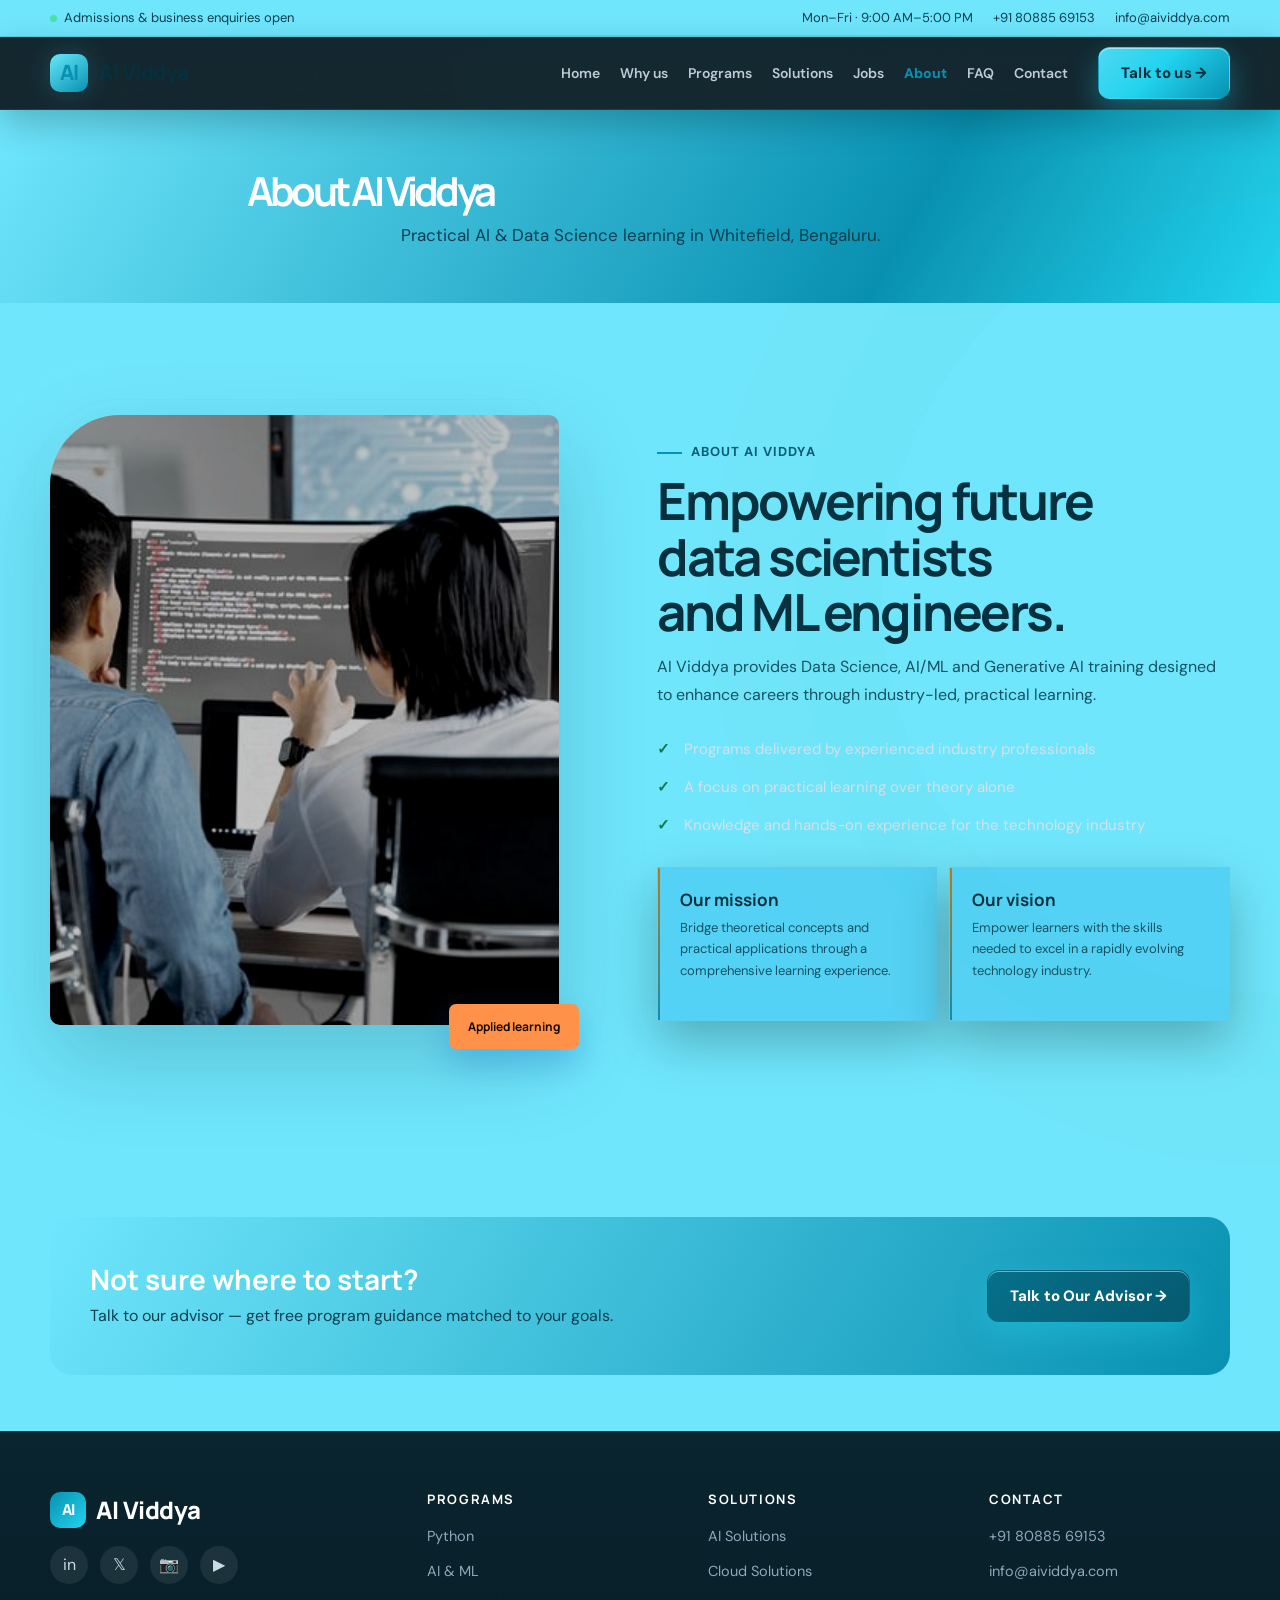
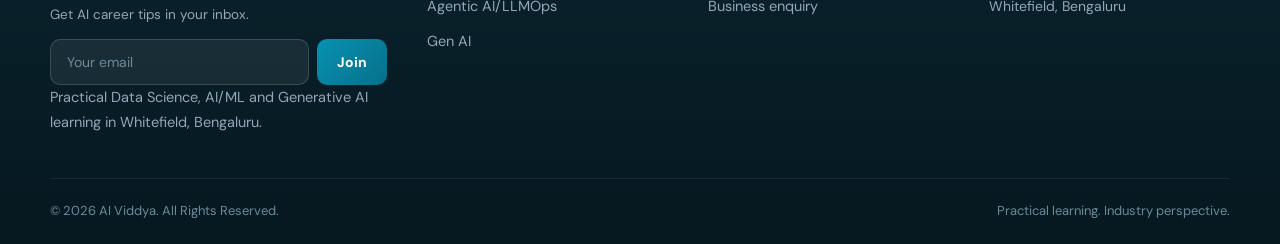
==== commit ad2aa70d: "All 3 phases: readability + polish + enhancements" ====
--- a/about.html
+++ b/about.html
@@ -20,7 +20,20 @@
 <div class="utility"><div class="wrap"><span><span class="status-dot"></span>Admissions & business enquiries open</span><div class="utility-links"><span>Mon–Fri · 9:00 AM–5:00 PM</span><a href="tel:+918088569153">+91 80885 69153</a><a href="mailto:info@aividdya.com">info@aividdya.com</a></div></div></div>
   <header><nav class="wrap"><a class="brand" href="index.html" aria-label="AI Viddya home"><span class="brand-mark">AI</span><span>AI Viddya</span></a><div class="navlinks" id="navlinks"><a href="index.html">Home</a><a href="why-us.html">Why us</a><a href="programs.html">Programs</a><a href="solutions.html">Solutions</a><a href="jobs.html">Jobs</a><a href="about.html" class="active">About</a><a href="faq.html">FAQ</a><a href="contact.html">Contact</a></div><a class="nav-cta" href="contact.html">Talk to us →</a><button class="menu" id="menu" aria-label="Open navigation" aria-expanded="false">☰</button></nav></header><div class="page-head"><div class="wrap"><h1>About AI Viddya</h1><p>Practical AI & Data Science learning in Whitefield, Bengaluru.</p></div></div><section class="about" id="about"><div class="wrap about-grid"><div class="about-visual reveal"><img fetchpriority="high" decoding="async" src="assets/about-img1.jpg" alt="Professionals discussing code during hands-on technical learning"></div><div class="about-copy reveal"><div class="kicker">About AI Viddya</div><h2>Empowering future data scientists and ML engineers.</h2><p>AI Viddya provides Data Science, AI/ML and Generative AI training designed to enhance careers through industry-led, practical learning.</p><ul class="about-checks"><li>Programs delivered by experienced industry professionals</li><li>A focus on practical learning over theory alone</li><li>Knowledge and hands-on experience for the technology industry</li></ul><div class="mission-grid"><div class="mission"><h3>Our mission</h3><p>Bridge theoretical concepts and practical applications through a comprehensive learning experience.</p></div><div class="mission"><h3>Our vision</h3><p>Empower learners with the skills needed to excel in a rapidly evolving technology industry.</p></div></div></div></div></section>
 
-    <div class="wrap"><div class="cta-band"><div><h2>Not sure where to start?</h2><p>Talk to our advisor — get free program guidance matched to your goals.</p></div><a class="btn primary" href="contact.html" style="background:#fff;color:#0891b2">Talk to Our Advisor →</a></div></div><footer><div class="wrap"><div class="footer-grid"><div><div class="footer-brand">AI Viddya</div><p style="max-width:340px">Practical Data Science, AI/ML and Generative AI learning in Whitefield, Bengaluru.</p></div><div class="footer-col"><h3>Programs</h3><a href="programs.html">Python</a><a href="programs.html">AI & ML</a><a href="programs.html">Agentic AI/LLMOps</a><a href="programs.html">Gen AI</a></div><div class="footer-col"><h3>Solutions</h3><a href="solutions.html">AI Solutions</a><a href="solutions.html">Cloud Solutions</a><a href="contact.html">Business enquiry</a></div><div class="footer-col"><h3>Contact</h3><a href="tel:+918088569153">+91 80885 69153</a><a href="mailto:info@aividdya.com">info@aividdya.com</a><span style="font-size:14px">Whitefield, Bengaluru</span></div></div><div class="copyright"><span>© 2026 AI Viddya. All Rights Reserved.</span><span>Practical learning. Industry perspective.</span></div></div></footer>
+    <div class="wrap"><div class="cta-band"><div><h2>Not sure where to start?</h2><p>Talk to our advisor — get free program guidance matched to your goals.</p></div><a class="btn primary" href="contact.html" style="background:#fff;color:#0891b2">Talk to Our Advisor →</a></div></div><footer><div class="wrap"><div class="footer-grid"><div><div class="footer-brand">AI Viddya</div>
+        <div class="footer-social">
+          <a href="#" aria-label="LinkedIn" title="LinkedIn">in</a>
+          <a href="#" aria-label="Twitter" title="Twitter">𝕏</a>
+          <a href="#" aria-label="Instagram" title="Instagram">📷</a>
+          <a href="#" aria-label="YouTube" title="YouTube">▶</a>
+        </div>
+        <div class="footer-newsletter">
+          <p>Get AI career tips in your inbox.</p>
+          <form class="newsletter-form" onsubmit="return false">
+            <input type="email" placeholder="Your email" aria-label="Email for newsletter">
+            <button type="submit">Join</button>
+          </form>
+        </div><p style="max-width:340px">Practical Data Science, AI/ML and Generative AI learning in Whitefield, Bengaluru.</p></div><div class="footer-col"><h3>Programs</h3><a href="programs.html">Python</a><a href="programs.html">AI & ML</a><a href="programs.html">Agentic AI/LLMOps</a><a href="programs.html">Gen AI</a></div><div class="footer-col"><h3>Solutions</h3><a href="solutions.html">AI Solutions</a><a href="solutions.html">Cloud Solutions</a><a href="contact.html">Business enquiry</a></div><div class="footer-col"><h3>Contact</h3><a href="tel:+918088569153">+91 80885 69153</a><a href="mailto:info@aividdya.com">info@aividdya.com</a><span style="font-size:14px">Whitefield, Bengaluru</span></div></div><div class="copyright"><span>© 2026 AI Viddya. All Rights Reserved.</span><span>Practical learning. Industry perspective.</span></div></div></footer>
 <script>
     (function(){
       document.querySelectorAll('a[href^="#"]').forEach(function(a){a.addEventListener('click',function(e){var id=a.getAttribute('href').slice(1),el=id?document.getElementById(id):null;if(el){e.preventDefault();el.scrollIntoView({behavior:'smooth',block:'start'});history.replaceState(null,'',location.pathname+location.search)}})});
--- a/styles.css
+++ b/styles.css
@@ -1,4 +1,4 @@
-:root{color-scheme:light dark;--ink:#10233f;--muted:#52647b;--bg:#f8fbff;--paper:#ffffff;--soft:#eef5ff;--navy:#0b1f3a;--blue:#0891b2;--blue2:#53d2f5;--cyan:#67e8f9;--gold:#0891b2;--line:#dce6f2;--shadow:0 20px 55px rgba(13,44,81,.12);--green:#1d9b69}@media(prefers-color-scheme:dark) and (min-width:99999px){:root{--ink:#edf5ff;--muted:#b6c7db;--bg:#081321;--paper:#0e1d30;--soft:#122744;--navy:#6fe6fc;--blue:#5aa0ff;--blue2:#80b8ff;--cyan:#36d2eb;--gold:#ffd16b;--line:#29405e;--shadow:0 20px 55px rgba(0,0,0,.35);--green:#51d49d}}*{box-sizing:border-box}html{scroll-behavior:smooth;scroll-padding-top:86px}body{margin:0;background:var(--bg);color:var(--ink);font-family:"DM Sans",sans-serif;line-height:1.6}a{color:inherit;text-decoration:none}img{display:block;max-width:100%}button,input,select,textarea{font:inherit}.wrap{width:min(1180px,calc(100% - 40px));margin:auto}.utility{background:var(--navy);color:#d9e9ff;font-size:13px}.utility .wrap{min-height:36px;display:flex;align-items:center;justify-content:space-between;gap:16px}.utility-links{display:flex;gap:20px;align-items:center}.utility a:hover{text-decoration:underline}.status-dot{width:7px;height:7px;border-radius:50%;background:#4be1a5;display:inline-block;margin-right:7px}header{position:sticky;top:0;z-index:30;background:color-mix(in srgb,var(--paper) 94%,transparent);backdrop-filter:blur(14px);border-bottom:1px solid var(--line)}nav{height:72px;display:flex;align-items:center;gap:30px}.brand{display:flex;align-items:center;gap:11px;margin-right:auto;font-family:Manrope,sans-serif;font-weight:800;font-size:21px;letter-spacing:-.5px}.brand-mark{width:38px;height:38px;border-radius:10px;background:var(--blue);display:grid;place-items:center;color:white;font-weight:800;box-shadow:inset 0 -5px 12px rgba(0,0,0,.15)}.navlinks{display:flex;gap:26px;align-items:center;font-size:14px;font-weight:600}.navlinks a:hover{color:var(--blue)}.nav-cta,.btn{display:inline-flex;align-items:center;justify-content:center;gap:9px;border-radius:12px;padding:13px 22px;font-weight:800;font-size:15px;border:1px solid transparent;cursor:pointer;transition:transform .18s ease,box-shadow .18s ease}.nav-cta,.btn.primary{background:var(--blue);color:white}.nav-cta:hover,.btn.primary:hover{transform:translateY(-2px);box-shadow:0 18px 40px rgba(34,211,238,.5),inset 0 1px 0 rgba(255,255,255,.45)}.btn.secondary{border-color:color-mix(in srgb,var(--ink) 25%,transparent);background:transparent;color:var(--ink)}.btn.secondary:hover{border-color:var(--blue);color:var(--blue)}.menu{display:none;background:none;border:0;color:var(--ink);font-size:25px}.hero{position:relative;overflow:hidden;padding:70px 0 76px;background:var(--paper)}.hero:before{content:"";position:absolute;inset:auto -15% -60% 45%;height:650px;background:radial-gradient(circle,rgba(19,185,215,.14),transparent 60%);pointer-events:none}.hero-grid{display:grid;grid-template-columns:1.06fr .94fr;align-items:center;gap:70px}.eyebrow{display:inline-flex;align-items:center;gap:8px;color:var(--blue2);font-weight:700;font-size:14px;margin-bottom:18px}.eyebrow:before{content:"";width:26px;height:3px;background:var(--cyan);border-radius:3px}h1,h2,h3{font-family:Manrope,sans-serif;margin:0;line-height:1.15}h1{font-size:clamp(43px,5vw,72px);letter-spacing:-3px;max-width:700px}h1 span{color:var(--blue)}.hero p{font-size:19px;color:var(--muted);max-width:620px;margin:24px 0 30px}.actions{display:flex;gap:12px;flex-wrap:wrap}.hero-note{margin-top:20px;display:flex;gap:16px;flex-wrap:wrap;font-size:14px;color:var(--muted)}.hero-note span:before{content:"✓";color:var(--green);font-weight:800;margin-right:6px}.hero-art{position:relative}.hero-photo{height:520px;width:100%;object-fit:cover;border-radius:8px 80px 8px 8px;box-shadow:var(--shadow)}.floating-card{position:absolute;left:-35px;bottom:35px;background:var(--paper);border:1px solid var(--line);box-shadow:var(--shadow);padding:17px 20px;border-radius:12px;width:230px}.floating-card strong{display:block;font-family:Manrope;font-size:28px;color:var(--blue)}.floating-card span{font-size:13px;color:var(--muted)}.proof{background:var(--navy);color:white}.proof-grid{display:grid;grid-template-columns:repeat(4,1fr)}.proof-item{padding:28px 25px;border-right:1px solid rgba(255,255,255,.13)}.proof-item:last-child{border:0}.proof-item strong{display:block;font:700 27px Manrope;color:#07303e}.proof-item span{color:#0d3f4f;font-size:14px}section{padding:90px 0}.section-head{display:flex;justify-content:space-between;align-items:end;gap:25px;margin-bottom:38px}.section-head>div{max-width:710px}.kicker{color:var(--blue);font-weight:700;margin-bottom:10px}.section-head h2,.about-copy h2,.contact-copy h2{font-size:clamp(32px,4vw,48px);letter-spacing:-1.7px}.section-head p,.about-copy p,.contact-copy p{color:var(--muted);font-size:17px;margin:14px 0 0}.why{background:var(--bg)}.why-grid{display:grid;grid-template-columns:1.2fr 1fr 1fr;gap:18px}.why-card{background:var(--paper);border:1px solid var(--line);padding:30px;border-radius:14px}.why-card.feature{background:var(--blue);color:#fff;grid-row:span 2;display:flex;flex-direction:column;justify-content:space-between;min-height:360px}.why-card.feature p{color:#dfeeff}.icon{width:43px;height:43px;border-radius:9px;background:var(--soft);display:grid;place-items:center;color:var(--blue);margin-bottom:34px}.feature .icon{background:rgba(255,255,255,.16);color:white}.why-card h3{font-size:21px}.why-card p{color:var(--muted);margin:10px 0 0;font-size:15px}.programs{background:var(--paper)}.program-grid{display:grid;grid-template-columns:repeat(12,1fr);gap:20px}.program{grid-column:span 4;background:var(--bg);border:1px solid var(--line);overflow:hidden;border-radius:12px;display:flex;flex-direction:column}.program:nth-child(4){grid-column:span 6}.program:nth-child(5){grid-column:span 6}.program img{height:190px;width:100%;object-fit:cover}.program-body{padding:23px;display:flex;flex-direction:column;flex:1}.program small{font-weight:700;color:var(--blue)}.program h3{font-size:23px;margin:8px 0}.program p{color:var(--muted);font-size:15px;margin:0 0 18px}.learn{margin-top:auto;font-weight:700;color:var(--blue)}.solutions{background:var(--navy);color:white;position:relative;overflow:hidden}.solutions .section-head p{color:#0d3f4f}.solution-grid{display:grid;grid-template-columns:1fr 1fr;gap:22px}.solution-card{position:relative;min-height:430px;border-radius:14px;overflow:hidden;padding:36px;display:flex;align-items:flex-end}.solution-card img{position:absolute;inset:0;width:100%;height:100%;object-fit:cover}.solution-card:after{content:"";position:absolute;inset:0;background:linear-gradient(0deg,rgba(2,13,29,.96) 0%,rgba(5,18,38,.68) 53%,rgba(5,18,38,.15) 100%)}.solution-content{position:relative;z-index:1}.solution-card h3{font-size:31px}.solution-card p{color:#d3e2f2;max-width:500px}.taglist{display:flex;flex-wrap:wrap;gap:8px;margin-top:18px}.taglist span{border:1px solid rgba(255,255,255,.28);padding:6px 10px;border-radius:5px;font-size:13px;background:rgba(0,0,0,.15)}.process{background:var(--bg)}.steps{display:grid;grid-template-columns:repeat(4,1fr);gap:0;border-top:1px solid var(--line)}.step{padding:30px 28px 0 0;position:relative}.step:not(:last-child):after{content:"";position:absolute;right:20px;top:-5px;width:9px;height:9px;background:var(--cyan);border-radius:50%}.num{font:800 50px Manrope;color:color-mix(in srgb,var(--blue) 25%,var(--bg));line-height:1}.step h3{font-size:20px;margin:8px 0}.step p{color:var(--muted);font-size:15px}.testimonial{padding:70px 0;background:var(--paper)}.quote{display:grid;grid-template-columns:260px 1fr;gap:50px;align-items:center;background:var(--soft);border-radius:18px;padding:44px}.quote-badge{height:190px;background:var(--blue);border-radius:12px;display:grid;place-items:center;color:#fff;font:800 62px Manrope}.quote blockquote{font:600 clamp(21px,3vw,30px) Manrope;line-height:1.45;margin:0}.quote cite{display:block;margin-top:22px;color:var(--muted);font-style:normal}.quote-controls{display:flex;gap:8px;margin-top:22px}.quote-controls button{width:39px;height:39px;border-radius:50%;border:1px solid var(--line);background:var(--paper);color:var(--ink);cursor:pointer}.about{background:var(--bg)}.about-grid{display:grid;grid-template-columns:1fr 1fr;gap:70px;align-items:center}.about-visual{position:relative}.about-visual img{width:100%;height:520px;object-fit:cover;border-radius:60px 8px 8px 8px}.mission-grid{display:grid;grid-template-columns:1fr 1fr;gap:14px;margin-top:25px}.mission{padding:20px;border-top:3px solid var(--blue);background:var(--paper)}.mission h3{font-size:18px}.mission p{font-size:14px;margin:7px 0 0}.about-checks{list-style:none;padding:0;margin:23px 0}.about-checks li{margin:11px 0;padding-left:27px;position:relative}.about-checks li:before{content:"✓";position:absolute;left:0;color:var(--green);font-weight:800}.faq{background:var(--paper)}.faq-grid{display:grid;grid-template-columns:.72fr 1.28fr;gap:65px}.faq-intro{position:sticky;top:115px;align-self:start}.faq-intro h2{font-size:42px}.faq-item{border-bottom:1px solid var(--line)}.faq-q{width:100%;padding:22px 0;display:flex;justify-content:space-between;gap:20px;text-align:left;background:none;border:0;color:var(--ink);font-weight:700;cursor:pointer}.faq-q span:last-child{font-size:22px;color:var(--blue)}.faq-a{display:grid;grid-template-rows:0fr;transition:grid-template-rows .25s}.faq-a>div{overflow:hidden}.faq-a p{margin:0 30px 20px 0;color:var(--muted)}.faq-item.open .faq-a{grid-template-rows:1fr}.faq-item.open .faq-q span:last-child{transform:rotate(45deg)}.contact{background:var(--navy);color:white}.contact-grid{display:grid;grid-template-columns:.82fr 1.18fr;gap:70px}.contact-copy p{color:#bcd0e7}.contact-list{margin-top:30px;display:grid;gap:16px}.contact-list a,.contact-list div{display:flex;gap:13px;align-items:flex-start;color:#e4f0fd}.contact-icon{width:34px;height:34px;flex:0 0 34px;border-radius:8px;background:rgba(255,255,255,.1);display:grid;place-items:center}.form{background:var(--paper);color:var(--ink);padding:34px;border-radius:14px}.form h3{font-size:25px;margin-bottom:22px}.fields{display:grid;grid-template-columns:1fr 1fr;gap:15px}.field.full{grid-column:1/-1}.field label{display:block;font-size:13px;font-weight:700;margin:0 0 6px}.field input,.field select,.field textarea{width:100%;border:1px solid var(--line);background:var(--bg);color:var(--ink);padding:12px 13px;border-radius:7px;outline:none}.field input:focus,.field select:focus,.field textarea:focus{border-color:var(--blue)}.field textarea{min-height:100px;resize:vertical}.form .btn{width:100%;margin-top:16px}.form-note{font-size:12px;color:var(--muted);margin:10px 0 0;text-align:center}.form-success{display:none;margin-top:14px;padding:11px;background:color-mix(in srgb,var(--green) 14%,var(--paper));color:var(--green);font-weight:700;border-radius:7px}footer{background:#6fe6fc;color:#0d3f4f;padding:48px 0 25px}.footer-grid{display:grid;grid-template-columns:1.25fr .75fr .75fr 1fr;gap:40px}.footer-brand{color:white;font:800 22px Manrope}.footer-col h3{font-size:15px;color:white;margin-bottom:12px}.footer-col a{display:block;margin:8px 0;font-size:14px}.footer-col a:hover{color:white}.copyright{border-top:1px solid #2aa5c4;margin-top:35px;padding-top:20px;font-size:13px;display:flex;justify-content:space-between;gap:15px;flex-wrap:wrap}.whatsapp{position:fixed;right:20px;bottom:20px;z-index:25;width:54px;height:54px;border-radius:50%;background:#20b76b;color:white;display:grid;place-items:center;box-shadow:0 10px 30px rgba(0,0,0,.22);font-weight:800;font-size:20px}.whatsapp:hover{background:#159858}.reveal{opacity:1;transform:none}@media(max-width:950px){.navlinks{display:none;position:absolute;top:72px;left:0;right:0;background:var(--paper);padding:22px;flex-direction:column;align-items:flex-start;border-bottom:1px solid var(--line)}.navlinks.open{display:flex}.menu{display:block}.nav-cta{display:none}.hero-grid,.about-grid,.contact-grid{grid-template-columns:1fr;gap:42px}.hero{padding-top:52px}.hero-art{max-width:650px}.why-grid{grid-template-columns:1fr 1fr}.why-card.feature{grid-column:1/-1;grid-row:auto;min-height:280px}.program{grid-column:span 6}.solution-grid{grid-template-columns:1fr}.steps{grid-template-columns:1fr 1fr;gap:25px}.faq-grid{grid-template-columns:1fr}.faq-intro{position:static}.footer-grid{grid-template-columns:1fr 1fr}.proof-grid{grid-template-columns:1fr 1fr}.proof-item:nth-child(2){border-right:0}.proof-item:nth-child(-n+2){border-bottom:1px solid rgba(255,255,255,.13)}}@media(max-width:620px){.wrap{width:min(100% - 28px,1180px)}.utility .wrap{justify-content:center;min-height:32px}.utility-links span:first-child,.utility-links a:last-child{display:none}nav{height:64px}.brand{font-size:18px}.brand-mark{width:34px;height:34px}.hero{padding:42px 0 50px}h1{font-size:41px;letter-spacing:-2px}.hero p{font-size:17px}.hero-photo{height:390px;border-radius:8px 48px 8px 8px}.floating-card{left:12px;bottom:15px}.proof-item{padding:20px 14px}.proof-item strong{font-size:21px}.proof-item span{font-size:12px}section{padding:66px 0}.section-head{display:block}.why-grid,.program-grid,.steps,.mission-grid,.fields{grid-template-columns:1fr}.why-card.feature{grid-column:auto}.program,.program:nth-child(4),.program:nth-child(5){grid-column:1}.solution-card{min-height:400px;padding:24px}.step{padding-top:22px}.step:not(:last-child):after{display:none}.quote{grid-template-columns:1fr;padding:25px}.quote-badge{height:90px}.about-visual img{height:390px}.faq-intro h2{font-size:35px}.contact-grid{gap:40px}.form{padding:22px}.field.full{grid-column:auto}.footer-grid{grid-template-columns:1fr}.whatsapp{right:14px;bottom:14px}.section-head h2,.about-copy h2,.contact-copy h2{font-size:35px}.actions .btn{width:100%}}@media(prefers-reduced-motion:reduce){html{scroll-behavior:auto}.reveal{opacity:1;transform:none;transition:none}}:root{--electric:#0b7cff;--deep:#0e2f66;--glow:rgba(17,132,255,.2);--shadow-sm:0 10px 30px rgba(9,39,78,.08);--shadow-lg:0 30px 80px rgba(4,28,62,.18)}body{overflow-x:hidden;position:relative;isolation:isolate;background:var(--bg)}body:before{content:"";position:fixed;inset:0;z-index:0;pointer-events:none;background:radial-gradient(circle at 14% 18%,color-mix(in srgb,var(--cyan) 14%,transparent) 0 2px,transparent 3px),radial-gradient(circle at 83% 12%,color-mix(in srgb,var(--blue) 13%,transparent) 0 2px,transparent 3px),radial-gradient(circle at 70% 72%,color-mix(in srgb,var(--cyan) 11%,transparent) 0 1.5px,transparent 2.5px),linear-gradient(color-mix(in srgb,var(--blue) 5%,transparent) 1px,transparent 1px),linear-gradient(90deg,color-mix(in srgb,var(--blue) 5%,transparent) 1px,transparent 1px),repeating-linear-gradient(132deg,transparent 0 245px,color-mix(in srgb,var(--cyan) 5%,transparent) 246px,color-mix(in srgb,var(--cyan) 5%,transparent) 247px,transparent 248px 490px);background-size:320px 320px,420px 420px,280px 280px,72px 72px,72px 72px,auto;opacity:.9;animation:backdropDrift 42s linear infinite}body:after{content:"";position:fixed;z-index:0;pointer-events:none;width:min(70vw,920px);aspect-ratio:1;right:-28vw;top:12vh;border:1px solid color-mix(in srgb,var(--cyan) 13%,transparent);border-radius:50%;box-shadow:0 0 0 90px color-mix(in srgb,var(--blue) 2.8%,transparent),0 0 0 180px color-mix(in srgb,var(--cyan) 2.2%,transparent);opacity:.9}body>.utility,body>main,body>footer{position:relative;z-index:1}::selection{background:color-mix(in srgb,var(--blue) 26%,transparent);color:var(--ink)}.scroll-progress{position:fixed;z-index:80;top:0;left:0;width:100%;height:3px;transform:scaleX(0);transform-origin:left;background:linear-gradient(90deg,var(--cyan),var(--blue),var(--gold));box-shadow:0 0 14px var(--glow);pointer-events:none}.utility{position:relative;overflow:hidden}.utility:after{content:"";position:absolute;inset:auto 0 0;height:1px;background:linear-gradient(90deg,transparent,rgba(71,205,255,.75),transparent);animation:scanline 7s linear infinite}header{box-shadow:0 8px 28px rgba(8,34,70,.04)}.brand-mark{position:relative;overflow:hidden;background:linear-gradient(145deg,var(--blue),#0654c9);box-shadow:0 9px 22px rgba(22,105,223,.25)}.brand-mark:after{content:"";position:absolute;inset:-60% auto -60% -85%;width:55%;background:rgba(255,255,255,.3);transform:rotate(20deg);animation:brandShine 7s ease-in-out infinite}.navlinks a{position:relative;padding:25px 0}.navlinks a:after{content:"";position:absolute;left:0;right:100%;bottom:17px;height:2px;background:var(--cyan);transition:right .3s ease}.navlinks a:hover:after{right:0}.nav-cta,.btn{transition:transform .25s ease,box-shadow .25s ease,background .25s ease,border-color .25s ease;color:inherit}.nav-cta:hover,.btn.primary:hover{transform:translateY(-2px);box-shadow:0 13px 28px rgba(22,105,223,.24)}.btn.secondary:hover{transform:translateY(-2px);background:color-mix(in srgb,var(--blue) 6%,transparent)}.hero{isolation:isolate;padding:92px 0 94px;background:linear-gradient(90deg,color-mix(in srgb,var(--paper) 98%,transparent) 0 53%,color-mix(in srgb,var(--soft) 70%,var(--paper)) 53% 100%)}.hero:before{inset:-35% -18% -40% 38%;height:auto;background:linear-gradient(color-mix(in srgb,var(--blue) 5%,transparent) 1px,transparent 1px),linear-gradient(90deg,color-mix(in srgb,var(--blue) 5%,transparent) 1px,transparent 1px),radial-gradient(circle at 62% 46%,rgba(19,185,215,.18),transparent 31%);background-size:38px 38px,38px 38px,auto;mask-image:linear-gradient(90deg,transparent,black 35%);z-index:-1;animation:gridDrift 24s linear infinite}.hero:after{content:"";position:absolute;width:420px;height:420px;right:-180px;top:-190px;border:1px solid color-mix(in srgb,var(--cyan) 24%,transparent);border-radius:50%;box-shadow:0 0 0 70px color-mix(in srgb,var(--cyan) 4%,transparent),0 0 0 140px color-mix(in srgb,var(--blue) 3%,transparent);z-index:-1}.hero-grid{grid-template-columns:1.02fr .98fr;gap:78px}.hero-grid>div:first-child{animation:heroIn .75s cubic-bezier(.2,.8,.2,1) both}.eyebrow{padding:8px 12px 8px 9px;border:1px solid color-mix(in srgb,var(--blue) 19%,transparent);border-radius:999px;background:color-mix(in srgb,var(--paper) 80%,transparent);box-shadow:var(--shadow-sm);backdrop-filter:blur(8px)}.eyebrow:before{width:8px;height:8px;border-radius:50%;box-shadow:0 0 0 5px color-mix(in srgb,var(--cyan) 13%,transparent);animation:pulseDot 2.4s ease-in-out infinite}h1{font-size:clamp(49px,5.6vw,76px);line-height:1.04;letter-spacing:-3.8px;text-wrap:balance}h1 span{position:relative;display:inline-block;color:var(--blue)}h1 span:after{content:"";position:absolute;left:1%;right:2%;bottom:-6px;height:7px;border-radius:50%;border-top:3px solid var(--cyan);transform:rotate(-1deg);opacity:.8}.hero p{font-size:18px;line-height:1.75}.hero-note{padding-top:2px}.hero-note span{white-space:nowrap}.hero-art{padding:22px 22px 0 0;animation:visualIn .9s .12s cubic-bezier(.2,.8,.2,1) both}.hero-art:before{content:"";position:absolute;inset:0 0 46px 28px;border:1px solid color-mix(in srgb,var(--blue) 20%,transparent);border-radius:12px 94px 12px 12px;transform:rotate(3deg);z-index:-1}.hero-photo{height:540px;border-radius:12px 86px 12px 12px;box-shadow:var(--shadow-lg);filter:saturate(.92) contrast(1.04);transition:transform .7s cubic-bezier(.2,.8,.2,1),filter .7s ease}.hero-art:hover .hero-photo{transform:translate(-4px,-4px);filter:saturate(1.04) contrast(1.04)}.floating-card{left:-48px;bottom:38px;width:236px;padding:20px 21px;border:1px solid color-mix(in srgb,var(--blue) 17%,var(--line));box-shadow:0 26px 60px rgba(7,31,66,.22);backdrop-filter:blur(16px);background:color-mix(in srgb,var(--paper) 91%,transparent);animation:floatCard 5s ease-in-out infinite}.floating-card:before{content:"";position:absolute;left:0;top:18px;bottom:18px;width:3px;border-radius:0 4px 4px 0;background:linear-gradient(var(--cyan),var(--blue))}.tech-orbit{position:absolute;right:-18px;top:76px;display:grid;gap:9px;z-index:3}.tech-orbit span{display:flex;align-items:center;gap:8px;padding:8px 11px;background:color-mix(in srgb,var(--navy) 90%,transparent);color:#eaf5ff;border:1px solid rgba(255,255,255,.16);border-radius:7px;font:700 11px Manrope;letter-spacing:.06em;box-shadow:0 12px 24px rgba(1,18,40,.18);animation:orbitFloat 5s ease-in-out infinite}.tech-orbit span:nth-child(2){animation-delay:-1.5s;transform:translateX(12px)}.tech-orbit span:nth-child(3){animation-delay:-3s}.tech-orbit i{width:7px;height:7px;border-radius:50%;background:var(--cyan);box-shadow:0 0 9px var(--cyan)}.visual-caption{position:absolute;right:18px;bottom:-24px;background:var(--navy);color:#e5f2ff;padding:13px 17px;border-radius:9px;box-shadow:var(--shadow-sm);font:600 12px Manrope;letter-spacing:.02em}.visual-caption b{color:var(--cyan);margin-right:8px}.proof{position:relative;overflow:hidden;background:linear-gradient(110deg,#6fe6fc,#0891b2 58%,#0891b2)}.proof:before{content:"";position:absolute;inset:0;background:linear-gradient(115deg,transparent 35%,rgba(36,180,225,.08),transparent 65%);transform:translateX(-100%);animation:proofSweep 9s ease-in-out infinite}.proof-grid{position:relative}.proof-item{transition:background .3s ease;padding:32px 25px}.proof-item:hover{background:rgba(255,255,255,.04)}.proof-item strong{letter-spacing:-.5px}.proof-item span{display:block;margin-top:4px}section{position:relative}.section-head h2,.about-copy h2,.contact-copy h2{text-wrap:balance}.kicker{display:flex;align-items:center;gap:9px;font-size:13px;letter-spacing:.08em;text-transform:uppercase}.kicker:before{content:"";width:25px;height:2px;background:var(--cyan)}.why:before,.process:before{content:"";position:absolute;inset:0;background-image:radial-gradient(color-mix(in srgb,var(--blue) 13%,transparent) 1px,transparent 1px);background-size:22px 22px;mask-image:linear-gradient(90deg,black,transparent 18%,transparent 82%,black);pointer-events:none}.why-grid{gap:20px}.why-card{position:relative;overflow:hidden;box-shadow:var(--shadow-sm);transition:transform .35s cubic-bezier(.2,.8,.2,1),box-shadow .35s ease,border-color .35s ease}.why-card:not(.feature):after{content:"";position:absolute;left:0;right:0;bottom:0;height:3px;background:linear-gradient(90deg,var(--cyan),var(--blue));transform:scaleX(0);transform-origin:left;transition:transform .35s ease}.why-card:hover{transform:translateY(-6px);box-shadow:0 23px 50px rgba(8,37,76,.13);border-color:color-mix(in srgb,var(--blue) 30%,var(--line))}.why-card:hover:after{transform:scaleX(1)}.why-card.feature{background:linear-gradient(145deg,#0a63db,#087fdb);box-shadow:0 24px 60px rgba(14,88,191,.25)}.icon{border:1px solid color-mix(in srgb,var(--blue) 14%,transparent);transition:transform .35s ease,background .35s ease}.why-card:hover .icon{transform:rotate(-5deg) scale(1.08);background:color-mix(in srgb,var(--blue) 12%,var(--soft))}.icon svg,.contact-icon svg{width:21px;height:21px;stroke:currentColor;fill:none;stroke-width:1.8;stroke-linecap:round;stroke-linejoin:round}.program-grid{gap:24px}.program{position:relative;border-radius:14px;box-shadow:var(--shadow-sm);transition:transform .38s cubic-bezier(.2,.8,.2,1),box-shadow .38s ease,border-color .38s ease}.program:before{content:"";position:absolute;inset:0;pointer-events:none;border-radius:inherit;box-shadow:inset 0 0 0 1px transparent;transition:box-shadow .3s ease;z-index:2}.program:hover{transform:translateY(-9px);box-shadow:0 28px 60px rgba(8,35,72,.16);border-color:transparent}.program:hover:before{box-shadow:inset 0 0 0 1px color-mix(in srgb,var(--blue) 40%,transparent)}.program img{transition:transform .8s cubic-bezier(.2,.8,.2,1),filter .5s ease;filter:saturate(.82)}.program:hover img{transform:scale(1.055);filter:saturate(1.08)}.program-body{position:relative;background:linear-gradient(155deg,color-mix(in srgb,var(--bg) 96%,transparent),color-mix(in srgb,var(--soft) 56%,var(--bg)))}.program small{letter-spacing:.09em}.learn{display:inline-flex;align-items:center;transition:gap .25s ease;color:var(--blue)}.program:hover .learn{gap:5px}.solutions:before{content:"";position:absolute;width:640px;height:640px;border:1px solid rgba(67,213,241,.1);border-radius:50%;right:-280px;top:-300px;box-shadow:0 0 0 90px rgba(67,213,241,.025),0 0 0 180px rgba(67,213,241,.018)}.solution-grid{gap:26px}.solution-card{min-height:465px;border:1px solid rgba(255,255,255,.13);box-shadow:0 25px 55px rgba(0,0,0,.26);transition:transform .45s cubic-bezier(.2,.8,.2,1),border-color .3s ease}.solution-card:hover{transform:translateY(-8px);border-color:rgba(79,211,238,.52)}.solution-card img{transition:transform .9s cubic-bezier(.2,.8,.2,1),filter .6s ease;filter:saturate(.8)}.solution-card:hover img{transform:scale(1.055);filter:saturate(1)}.solution-card:after{background:linear-gradient(0deg,rgba(2,13,29,.98) 0%,rgba(5,18,38,.61) 58%,rgba(5,18,38,.08) 100%)}.taglist span{backdrop-filter:blur(8px);transition:background .25s ease,border-color .25s ease}.solution-card:hover .taglist span{background:rgba(17,142,194,.17);border-color:rgba(109,224,248,.38)}.steps{border-top:2px solid color-mix(in srgb,var(--blue) 16%,var(--line));position:relative}.steps:before{content:"";position:absolute;left:0;top:-2px;width:25%;height:2px;background:linear-gradient(90deg,var(--blue),var(--cyan));animation:stepFlow 5s ease-in-out infinite}.step{padding-top:35px}.step:not(:last-child):after{top:-6px;box-shadow:0 0 0 6px color-mix(in srgb,var(--cyan) 12%,var(--bg)),0 0 18px var(--cyan)}.num{font-size:58px;letter-spacing:-4px}.quote{position:relative;overflow:hidden;background:linear-gradient(135deg,var(--soft),color-mix(in srgb,var(--paper) 70%,var(--soft)));border:1px solid color-mix(in srgb,var(--blue) 12%,var(--line));box-shadow:var(--shadow-sm)}.quote:after{content:"";position:absolute;width:240px;height:240px;border-radius:50%;right:-100px;bottom:-150px;border:36px solid color-mix(in srgb,var(--blue) 5%,transparent)}.quote-badge{background:linear-gradient(145deg,var(--blue),#087fce);box-shadow:0 20px 42px rgba(22,105,223,.24)}.quote-controls button{transition:transform .2s ease,background .2s ease,color .2s ease}.quote-controls button:hover{transform:translateY(-2px);background:var(--blue);color:white}.about-visual img{box-shadow:var(--shadow-lg);filter:saturate(.88);transition:filter .5s ease}.about-visual:hover img{filter:saturate(1.05)}.about-visual:before{content:"";position:absolute;inset:-18px 24px 22px -18px;border:1px solid color-mix(in srgb,var(--blue) 22%,transparent);border-radius:76px 10px 10px 10px;z-index:-1}.about-visual:after{content:"Applied learning";position:absolute;right:-22px;bottom:30px;background:var(--blue);color:#fff;padding:13px 17px;border-radius:8px;font:700 12px Manrope;box-shadow:0 15px 34px rgba(17,93,198,.28)}.mission{position:relative;overflow:hidden;border-top:0;box-shadow:var(--shadow-sm)}.mission:before{content:"";position:absolute;left:0;top:0;bottom:0;width:3px;background:linear-gradient(var(--cyan),var(--blue))}.faq-q{font-size:16px;transition:color .25s ease}.faq-q:hover{color:var(--blue)}.faq-q span:last-child{transition:transform .25s ease}.faq-item.open .faq-q{color:var(--blue)}.contact{background:linear-gradient(125deg,#6fe6fc,#53d2f5 65%,#0891b2);overflow:hidden}.contact:before{content:"";position:absolute;inset:0;background-image:radial-gradient(rgba(85,203,235,.11) 1px,transparent 1px);background-size:26px 26px;mask-image:linear-gradient(90deg,black,transparent 58%)}.contact-grid{position:relative}.contact-icon{color:var(--cyan)}.form{box-shadow:0 30px 70px rgba(0,0,0,.25);border:1px solid rgba(255,255,255,.1)}.field input,.field select,.field textarea{transition:border-color .2s ease,box-shadow .2s ease,background .2s ease}.field input:focus,.field select:focus,.field textarea:focus{box-shadow:0 0 0 4px color-mix(in srgb,var(--blue) 10%,transparent);background:var(--paper)}.whatsapp{transition:transform .25s ease,box-shadow .25s ease;animation:whatsappPulse 3s ease-in-out infinite}.whatsapp:hover{transform:translateY(-4px) rotate(-3deg);box-shadow:0 16px 34px rgba(0,0,0,.26)}.hero,.programs,.testimonial,.faq{background:color-mix(in srgb,var(--paper) 90%,transparent)}.why,.process,.about{background:color-mix(in srgb,var(--bg) 84%,transparent)}.hero,.why,.programs,.process,.testimonial,.about,.faq{backdrop-filter:blur(1.5px)}.programs:before,.testimonial:before,.faq:before{content:"";position:absolute;inset:0;pointer-events:none;background:linear-gradient(116deg,transparent 0 67%,color-mix(in srgb,var(--cyan) 4%,transparent) 67.1% 67.2%,transparent 67.3%);opacity:.85}.programs>.wrap,.testimonial>.wrap,.faq>.wrap{position:relative}.reveal{opacity:1;transform:none}.reveal.visible{animation:contentReveal .72s cubic-bezier(.2,.8,.2,1) both}.why-grid .reveal:nth-child(2).visible,.program-grid .reveal:nth-child(2).visible,.solution-grid .reveal:nth-child(2).visible,.steps .reveal:nth-child(2).visible{animation-delay:.08s}.why-grid .reveal:nth-child(3).visible,.program-grid .reveal:nth-child(3).visible,.steps .reveal:nth-child(3).visible{animation-delay:.16s}.why-grid .reveal:nth-child(4).visible,.program-grid .reveal:nth-child(4).visible,.steps .reveal:nth-child(4).visible{animation-delay:.24s}.why-grid .reveal:nth-child(5).visible,.program-grid .reveal:nth-child(5).visible{animation-delay:.32s}@keyframes contentReveal{from{opacity:.25;transform:translateY(30px)}to{opacity:1;transform:none}}@keyframes heroIn{from{opacity:0;transform:translateY(24px)}to{opacity:1;transform:none}}@keyframes visualIn{from{opacity:0;transform:translate(30px,18px)}to{opacity:1;transform:none}}@keyframes gridDrift{to{background-position:38px 38px,38px 38px,0 0}}@keyframes backdropDrift{to{background-position:320px 160px,-210px 210px,140px -140px,72px 72px,72px 72px,490px 0}}@keyframes floatCard{0%,100%{transform:translateY(0)}50%{transform:translateY(-8px)}}@keyframes orbitFloat{0%,100%{margin-top:0}50%{margin-top:-6px}}@keyframes pulseDot{0%,100%{box-shadow:0 0 0 5px color-mix(in srgb,var(--cyan) 13%,transparent)}50%{box-shadow:0 0 0 9px color-mix(in srgb,var(--cyan) 5%,transparent)}}@keyframes brandShine{0%,70%{left:-85%}90%,100%{left:150%}}@keyframes scanline{to{transform:translateX(100%)}}@keyframes proofSweep{0%,55%{transform:translateX(-100%)}85%,100%{transform:translateX(100%)}}@keyframes stepFlow{0%,100%{transform:translateX(0)}50%{transform:translateX(300%)}}@keyframes whatsappPulse{0%,100%{box-shadow:0 10px 30px rgba(0,0,0,.22),0 0 0 0 rgba(32,183,107,.2)}50%{box-shadow:0 10px 30px rgba(0,0,0,.22),0 0 0 9px rgba(32,183,107,0)}}@media(max-width:950px){.hero{background:var(--paper)}.hero-grid{grid-template-columns:1fr;gap:55px}.hero-art{max-width:720px;width:100%}.tech-orbit{right:0}.about-visual:after{right:10px}.navlinks a{padding:5px 0}.navlinks a:after{bottom:0}}@media(max-width:620px){h1{font-size:clamp(41px,12vw,53px);letter-spacing:-2.6px}.hero{padding:48px 0 68px}.hero p{line-height:1.65}.hero-art{padding:10px 8px 0 7px}.hero-art:before{inset:0 0 30px 15px}.hero-photo{height:420px}.floating-card{left:-3px;bottom:20px;width:206px;padding:16px 18px}.floating-card strong{font-size:23px}.tech-orbit{right:-2px;top:52px}.tech-orbit span{padding:7px 9px;font-size:10px}.visual-caption{right:7px;bottom:-31px}.proof-item{padding:22px 14px}.why-card:hover,.program:hover,.solution-card:hover{transform:none}.solution-card{min-height:420px}.about-visual:before{inset:-10px 12px 15px -8px}.about-visual:after{right:8px;bottom:18px}.reveal{transform:translateY(18px)}}@media(prefers-reduced-motion:reduce){*,*:before,*:after{animation-duration:.01ms!important;animation-iteration-count:1!important;scroll-behavior:auto!important}.reveal{opacity:1;transform:none;transition:none}.hero-grid>div:first-child,.hero-art{animation:none}.program img,.solution-card img{transition:none}}:root{--ink:#07303e;--muted:#155263;--bg:#6fe6fc;--paper:#ffffff;--soft:#d9f6fe;--navy:#07303e;--blue:#0891b2;--blue2:#0a7a99;--cyan:#0e8fae;--gold:#c77414;--line:rgba(7,48,62,.14);--shadow:0 26px 70px rgba(7,48,62,.16);--green:#0d7a4f;--electric:#0891b2;--deep:#53d2f5;--glow:rgba(111,230,252,.4);--shadow-sm:0 12px 34px rgba(7,48,62,.10);--shadow-lg:0 34px 90px rgba(7,48,62,.18)}@media(prefers-color-scheme:dark) and (min-width:99999px){:root{--ink:#07303e;--muted:#155263;--bg:#6fe6fc;--paper:#ffffff;--soft:#d9f6fe;--navy:#07303e;--blue:#0891b2;--blue2:#0a7a99;--cyan:#0e8fae;--gold:#c77414;--line:rgba(7,48,62,.14);--shadow:0 26px 70px rgba(7,48,62,.16);--green:#0d7a4f;--electric:#0891b2;--deep:#53d2f5;--glow:rgba(111,230,252,.4);--shadow-sm:0 12px 34px rgba(7,48,62,.10);--shadow-lg:0 34px 90px rgba(7,48,62,.18)}}body{background:#6fe6fc;color:var(--ink)}body:before{background:radial-gradient(circle at 17% 9%,rgba(255,143,72,.08),transparent 21%),radial-gradient(circle at 80% 16%,rgba(70,216,234,.09),transparent 22%),linear-gradient(rgba(111,207,222,.028) 1px,transparent 1px),linear-gradient(90deg,rgba(111,207,222,.028) 1px,transparent 1px);background-size:auto,auto,52px 52px,52px 52px;opacity:1;animation:backdropDrift 55s linear infinite}body:after{width:min(62vw,860px);right:-31vw;top:22vh;border-color:rgba(88,221,237,.09);box-shadow:0 0 0 86px rgba(44,193,211,.018),0 0 0 172px rgba(255,147,76,.012)}.utility{background:#6fe6fc;color:#9fb0c2;border-bottom:1px solid rgba(255,255,255,.06)}header{background:rgba(5,9,14,.86);border-bottom:1px solid rgba(255,255,255,.08);box-shadow:0 12px 34px rgba(0,0,0,.22)}.brand-mark{background:linear-gradient(145deg,#67e8f9,#0891b2);color:#0891b2;box-shadow:0 0 28px rgba(82,222,240,.2)}.navlinks a{color:#becad6}.navlinks a:hover{color:#fff}.nav-cta,.btn.primary{background:linear-gradient(135deg,#4fd8f2 0%,#22d3ee 45%,#0891b2 100%);color:#06303e;font-weight:800;letter-spacing:.01em;border-radius:12px;box-shadow:0 12px 30px rgba(34,211,238,.35),inset 0 1px 0 rgba(255,255,255,.45);transition:transform .18s ease,box-shadow .18s ease}.nav-cta:hover,.btn.primary:hover{background:linear-gradient(135deg,#22d3ee,#cffafe);box-shadow:0 15px 34px rgba(255,139,67,.28)}.btn.secondary{border-color:rgba(116,225,239,.28);background:rgba(7,18,24,.56);color:#d8f7fb}.btn.secondary:hover{border-color:var(--cyan);color:#fff;background:rgba(44,186,205,.1)}.hero{min-height:700px;padding:100px 0 104px;background:radial-gradient(circle at 75% 48%,rgba(255,143,71,.075),transparent 24%),radial-gradient(circle at 85% 70%,rgba(72,219,236,.075),transparent 25%),linear-gradient(180deg,rgba(8,13,20,.98),rgba(4,8,12,.98))}.hero:before{inset:0;background:linear-gradient(rgba(104,213,227,.04) 1px,transparent 1px),linear-gradient(90deg,rgba(104,213,227,.04) 1px,transparent 1px),radial-gradient(circle at 76% 50%,rgba(75,220,236,.09),transparent 27%);background-size:44px 44px,44px 44px,auto;mask-image:linear-gradient(90deg,transparent 25%,black 60%);animation:gridDrift 28s linear infinite}.hero:after{right:-210px;top:-230px;border-color:rgba(8,145,178,.12);box-shadow:0 0 0 70px rgba(8,145,178,.018),0 0 0 140px rgba(99,217,234,.018)}.hero-grid{grid-template-columns:.88fr 1.12fr;gap:44px}.eyebrow{color:#b9eaf0;border-color:rgba(165,243,252,.18);background:rgba(10,18,25,.7);box-shadow:0 14px 38px rgba(0,0,0,.24)}.eyebrow:before{background:var(--gold);box-shadow:0 0 0 5px rgba(8,145,178,.11),0 0 18px rgba(8,145,178,.48)}h1{max-width:640px}h1 span{color:#fff;text-shadow:0 0 28px rgba(90,219,235,.13)}h1 span:after{border-color:var(--gold)}.hero p{color:#a9b6c4;max-width:600px}.hero-note{color:#8292a4}.hero-note span:before{color:var(--cyan)}.hero-art{padding:0;min-height:500px;display:grid;place-items:center;animation:visualIn .9s .12s cubic-bezier(.2,.8,.2,1) both}.hero-art:before{inset:6% 2% 4%;border:1px solid rgba(153,186,209,.12);border-radius:22px;transform:none;background:linear-gradient(145deg,rgba(16,23,32,.88),rgba(7,11,17,.66));box-shadow:inset 0 1px rgba(255,255,255,.04),0 35px 80px rgba(0,0,0,.38)}.flow-console{position:relative;width:100%;height:485px;isolation:isolate;overflow:hidden;border-radius:22px}.flow-console:before{content:"";position:absolute;inset:5% 3%;background-image:radial-gradient(rgba(118,183,199,.13) 1px,transparent 1px);background-size:18px 18px;mask-image:radial-gradient(circle at 53% 49%,black,transparent 76%)}.flow-console:after{content:"";position:absolute;width:340px;height:340px;border:1px solid rgba(134,180,198,.09);border-radius:50%;left:calc(50% - 170px);top:calc(50% - 170px);box-shadow:0 0 0 52px rgba(111,196,211,.012),0 0 0 104px rgba(8,145,178,.009)}.flow-map{position:absolute;inset:0;width:100%;height:100%;z-index:1;overflow:visible}.flow-map path{fill:none;stroke-width:3;stroke-linecap:round;filter:url(#signalGlow)}.flow-map .warm{stroke:#22d3ee;stroke-dasharray:9 7;animation:routeFlow 3.2s linear infinite}.flow-map .cool{stroke:#22d3ee;stroke-dasharray:5 8;animation:routeFlow 3.8s linear infinite reverse}.flow-map .dim{stroke:#22d3ee;stroke-opacity:.55;stroke-width:1.2;stroke-dasharray:none;filter:none}.flow-node{position:absolute;z-index:3;background:linear-gradient(145deg,rgba(18,26,36,.97),rgba(8,13,20,.94));border:1px solid rgba(146,180,200,.16);box-shadow:0 18px 40px rgba(0,0,0,.34),inset 0 1px rgba(255,255,255,.04);color:#e9f1f7}.flow-inputs{left:2%;top:20%;width:29%;display:grid;gap:10px;z-index:3;position:absolute}.flow-pill{padding:11px 13px;border-radius:9px;background:rgba(13,20,29,.94);border:1px solid rgba(157,190,210,.13);box-shadow:0 12px 24px rgba(0,0,0,.25);font:700 11px Manrope;color:#b9c6d2;position:relative}.flow-pill:after{content:"";position:absolute;right:10px;top:50%;width:7px;height:7px;border-radius:50%;background:var(--gold);box-shadow:0 0 12px rgba(8,145,178,.72);transform:translateY(-50%)}.flow-pill:nth-child(n+3):after{background:var(--cyan);box-shadow:0 0 12px rgba(165,243,252,.72)}.engine{left:42%;top:34%;width:132px;height:132px;border-radius:50%;display:grid;place-items:center;text-align:center;border-color:rgba(255,159,93,.68);box-shadow:0 0 0 6px rgba(255,147,78,.06),0 0 0 13px rgba(255,147,78,.03),0 0 42px rgba(255,137,65,.28),inset 0 0 28px rgba(255,151,82,.1);animation:enginePulse 3.6s ease-in-out infinite}.engine:before,.engine:after{content:"";position:absolute;border-radius:50%;border:1px solid rgba(101,222,236,.12)}.engine:before{inset:-36px;animation:orbitSpin 12s linear infinite}.engine:after{inset:-62px;border-style:dashed;animation:orbitSpin 18s linear infinite reverse}.engine strong{font:800 15px Manrope;line-height:1.15;color:#fff}.engine small{display:block;color:#0d3f4f;font:700 9px Manrope;letter-spacing:.14em;margin-top:7px}.output-node{right:2%;width:27%;min-height:94px;padding:18px 16px;border-radius:12px;display:flex;align-items:center;gap:12px}.output-node.ai{top:18%}.output-node.cloud{bottom:18%}.output-icon{width:39px;height:39px;flex:0 0 39px;border-radius:10px;display:grid;place-items:center;background:rgba(255,151,84,.08);border:1px solid rgba(255,151,84,.22);color:var(--gold)}.output-node.cloud .output-icon{background:rgba(165,243,252,.08);border-color:rgba(165,243,252,.22);color:var(--cyan)}.output-icon svg{width:21px;height:21px;stroke:currentColor;fill:none;stroke-width:1.7}.output-node strong{font:700 12px Manrope;display:block}.output-node span{font-size:10px;color:#8090a1;display:block;margin-top:2px}.console-label{position:absolute;z-index:4;left:6%;top:7%;font:700 10px Manrope;letter-spacing:.16em;color:#6f8192}.console-label b{color:var(--cyan);font-weight:800}.console-status{position:absolute;z-index:4;left:7%;right:7%;bottom:7%;display:flex;justify-content:space-between;color:#718292;font-size:10px}.console-status span{display:flex;align-items:center;gap:6px}.console-status i{width:24px;height:4px;border-radius:4px;background:linear-gradient(90deg,var(--gold),var(--cyan));box-shadow:0 0 12px rgba(94,218,233,.4)}.proof{background:linear-gradient(90deg,#6fe6fc,#6fe6fc 55%,#6fe6fc);border-top:1px solid rgba(255,255,255,.06);border-bottom:1px solid rgba(255,255,255,.06)}.proof-item{border-color:rgba(255,255,255,.08)}.proof-item strong{color:#07303e}.proof-item span{color:#0d3f4f}section{background-color:transparent}.hero,.why,.programs,.process,.testimonial,.about,.faq{backdrop-filter:none}.why,.programs,.process,.testimonial,.about,.faq{background:rgba(4,8,12,.94)}.programs,.testimonial,.faq{background:rgba(6,10,15,.95)}.why:before,.process:before{background-image:radial-gradient(rgba(105,217,232,.1) 1px,transparent 1px);opacity:.38}.kicker{color:var(--cyan)}.kicker:before{background:var(--gold)}.section-head p,.about-copy p,.contact-copy p{color:var(--muted)}.why-card,.program,.mission,.quote,.form{background:linear-gradient(145deg,rgba(17,24,34,.94),rgba(8,13,20,.94));border-color:rgba(148,180,201,.14);box-shadow:0 20px 48px rgba(0,0,0,.26)}.why-card.feature{background:radial-gradient(circle at 15% 12%,rgba(165,243,252,.12),transparent 34%),linear-gradient(145deg,#1a9cbd,#6fe6fc);border:1px solid rgba(102,222,236,.28);box-shadow:0 22px 58px rgba(0,0,0,.38),inset 0 1px rgba(255,255,255,.04)}.why-card.feature p{color:#9fb0bf}.why-card.feature .icon{background:rgba(165,243,252,.08);border-color:rgba(165,243,252,.2);color:var(--cyan)}.why-card:not(.feature):after{background:linear-gradient(90deg,var(--gold),var(--cyan))}.icon{background:#2fa9dd;border-color:rgba(165,243,252,.14);color:var(--cyan)}.program-body{background:linear-gradient(160deg,#2fa9dd,#6fe6fc)}.program img{filter:saturate(.65) brightness(.66) contrast(1.13)}.program:hover img{filter:saturate(.9) brightness(.8) contrast(1.08)}.program small{color:var(--gold)}.learn{color:var(--cyan)}.solutions{background:radial-gradient(circle at 75% 20%,rgba(74,218,235,.08),transparent 26%),linear-gradient(150deg,#6fe6fc,#1f4a78 58%,#53d2f5);border-block:1px solid rgba(255,255,255,.06)}.solution-card{border-color:rgba(151,189,208,.16)}.solution-card:after{background:linear-gradient(0deg,rgba(3,8,13,.98),rgba(5,11,17,.74) 56%,rgba(4,8,12,.24))}.taglist span{background:rgba(6,11,16,.58);border-color:rgba(165,243,252,.2);color:#b8cad6;border-radius:999px}.num{color:rgba(101,218,233,.18)}.steps{border-color:rgba(119,208,222,.13)}.steps:before{background:linear-gradient(90deg,var(--gold),var(--cyan))}.step:not(:last-child):after{background:var(--gold);box-shadow:0 0 0 6px rgba(8,145,178,.08),0 0 18px rgba(8,145,178,.7)}.quote{background:radial-gradient(circle at 85% 50%,rgba(165,243,252,.07),transparent 29%),linear-gradient(145deg,#1a9cbd,#6fe6fc)}.quote-badge{background:linear-gradient(145deg,#ff8c48,#d96624);color:#0891b2;box-shadow:0 20px 42px rgba(255,139,70,.16)}.quote-controls button{background:#6fe6fc;border-color:rgba(147,181,203,.16)}.about-visual img{filter:saturate(.62) brightness(.7) contrast(1.12)}.about-visual:hover img{filter:saturate(.82) brightness(.78) contrast(1.1)}.about-visual:after{background:linear-gradient(135deg,#ff8e4b,#d96b29);color:#0891b2}.mission:before{background:linear-gradient(var(--gold),var(--cyan))}.faq-q{color:#e8eef4}.faq-item{border-color:rgba(142,174,197,.14)}.contact{background:radial-gradient(circle at 18% 40%,rgba(255,146,77,.07),transparent 24%),radial-gradient(circle at 76% 20%,rgba(75,220,236,.07),transparent 24%),linear-gradient(135deg,#53d2f5,#09121b 63%,#53d2f5)}.contact:before{background-image:radial-gradient(rgba(95,216,231,.1) 1px,transparent 1px)}.contact-icon{background:rgba(101,226,240,.07);border:1px solid rgba(101,226,240,.13)}.form{color:var(--ink)}.field input,.field select,.field textarea{background:#6fe6fc;border-color:rgba(149,181,202,.15);color:#edf4f8}.field input:focus,.field select:focus,.field textarea:focus{background:#0b131c}.form-success{background:rgba(98,230,178,.09)}footer{background:#6fe6fc;border-top:1px solid rgba(255,255,255,.06)}@keyframes routeFlow{to{stroke-dashoffset:-64}}@keyframes enginePulse{0%,100%{box-shadow:0 0 0 6px rgba(255,147,78,.06),0 0 0 13px rgba(255,147,78,.03),0 0 36px rgba(255,137,65,.23),inset 0 0 24px rgba(255,151,82,.08)}50%{box-shadow:0 0 0 8px rgba(255,147,78,.075),0 0 0 17px rgba(255,147,78,.035),0 0 55px rgba(255,137,65,.4),inset 0 0 34px rgba(255,151,82,.14)}}@keyframes orbitSpin{to{transform:rotate(360deg)}}@media(max-width:1100px){.hero{background:radial-gradient(circle at 70% 70%,rgba(69,217,233,.07),transparent 28%),#6fe6fc}.hero-grid{grid-template-columns:minmax(0,1fr)!important;gap:46px}.hero-grid>div{min-width:0}.hero-art{grid-column:1!important;max-width:none;width:100%}.flow-console{height:470px}.engine{left:calc(50% - 66px)}.navlinks{background:rgba(6,10,15,.98);border-color:rgba(255,255,255,.08)}}@media(max-width:800px){.wrap{width:min(100% - 28px,1180px)}.whatsapp{position:absolute;right:14px;bottom:14px;width:48px;height:48px}.hero{padding:55px 0 72px;min-height:0}.hero-grid{gap:38px}.hero-grid>div:first-child{width:100%}.eyebrow{font-size:12px;line-height:1.35}.hero h1{font-size:clamp(42px,10vw,56px);line-height:1.02;letter-spacing:-2.4px;max-width:650px}.hero-art{min-height:390px}.flow-console{height:390px;width:100%;border-radius:16px}.hero-art:before{inset:0;border-radius:16px}.flow-inputs{left:4%;top:18%;width:29%;gap:7px}.flow-pill{padding:8px 7px;font-size:8px}.flow-pill:after{right:6px;width:5px;height:5px}.engine{width:96px;height:96px;left:calc(50% - 48px);top:36%}.engine:before{inset:-25px}.engine:after{inset:-42px}.engine strong{font-size:12px}.engine small{font-size:7px}.output-node{right:3%;width:29%;min-height:75px;padding:11px 8px;gap:7px}.output-icon{width:29px;height:29px;flex-basis:29px}.output-icon svg{width:16px;height:16px}.output-node strong{font-size:9px}.output-node span{font-size:7px}.console-label{left:6%;top:5%;font-size:8px}.console-status{bottom:5%;font-size:8px}.flow-map path{stroke-width:2}.hero p{color:#9eacba}}@media(prefers-reduced-motion:reduce){.flow-map .warm,.flow-map .cool,.engine,.engine:before,.engine:after{animation:none!important}}.hero{padding:28px 0 88px;min-height:0;background:radial-gradient(circle at 50% 21%,rgba(70,218,235,.085),transparent 30%),radial-gradient(circle at 88% 55%,rgba(255,143,71,.05),transparent 24%),linear-gradient(180deg,#6fe6fc 0%,#6fe6fc 100%)}.hero>.wrap{width:min(1280px,calc(100% - 40px))}.hero-grid{display:flex;flex-direction:column;align-items:stretch;gap:60px}.hero-art{order:-1;width:100%;max-width:none;min-height:0;padding:0;display:block}.hero-art:before{inset:0;border-radius:24px;background:linear-gradient(145deg,rgba(15,23,33,.98),rgba(6,11,17,.97));border-color:rgba(136,194,211,.2);box-shadow:inset 0 1px rgba(255,255,255,.055),0 36px 100px rgba(0,0,0,.48),0 0 90px rgba(71,213,232,.035)}.flow-console{height:clamp(540px,48vw,620px);border-radius:24px;background:radial-gradient(circle at 50% 50%,rgba(255,145,76,.055),transparent 22%),linear-gradient(115deg,rgba(9,16,24,.46),rgba(5,10,15,.15));border:1px solid rgba(157,201,216,.1);box-shadow:inset 0 0 80px rgba(3,8,12,.7)}.flow-console:before{inset:4% 2%;background-size:20px 20px;opacity:.9}.flow-console:after{width:440px;height:440px;left:calc(50% - 220px);top:calc(50% - 220px);box-shadow:0 0 0 70px rgba(111,196,211,.013),0 0 0 140px rgba(8,145,178,.008)}.console-label{left:4.5%;top:5%;font-size:12px;letter-spacing:.18em}.console-label b{display:inline-block;margin-right:5px;filter:drop-shadow(0 0 7px var(--cyan));animation:statusBlink 2.4s ease-in-out infinite}.flow-inputs{left:3.5%;top:20%;width:27%;gap:14px}.flow-pill{padding:15px 18px;border-radius:11px;font-size:13px;letter-spacing:-.01em;background:linear-gradient(145deg,rgba(17,26,37,.98),rgba(9,15,23,.96));border-color:rgba(150,197,214,.18);box-shadow:0 15px 32px rgba(0,0,0,.3),inset 0 1px rgba(255,255,255,.035)}.flow-pill:after{right:15px;width:8px;height:8px}.engine{width:178px;height:178px;left:calc(50% - 89px);top:calc(50% - 89px);border-width:1px}.engine:before{inset:-46px}.engine:after{inset:-80px}.engine strong{font-size:20px;line-height:1.2}.engine small{font-size:10px;margin-top:9px}.output-node{right:3.5%;width:26%;min-height:116px;padding:22px 20px;border-radius:14px;gap:15px}.output-node.ai{top:18%}.output-node.cloud{bottom:18%}.output-icon{width:48px;height:48px;flex-basis:48px;border-radius:12px}.output-icon svg{width:25px;height:25px}.output-node strong{font-size:15px}.output-node span{font-size:12px;margin-top:4px;line-height:1.45}.console-status{left:4.5%;right:4.5%;bottom:5%;font-size:11px;letter-spacing:.05em}.console-status i{width:34px;height:5px}.flow-map path{stroke-width:3.4}.flow-map .dim{stroke-width:1.25}.hero-grid>div:first-child{width:100%;display:grid;grid-template-columns:minmax(0,1.15fr) minmax(340px,.85fr);column-gap:clamp(48px,7vw,100px);align-items:start;padding:0 clamp(0px,3vw,42px)}.hero-grid>div:first-child .eyebrow{grid-column:1/-1;width:max-content;margin-bottom:24px}.hero-grid>div:first-child h1{grid-column:1;grid-row:2 / span 4;max-width:760px;font-size:clamp(52px,6vw,82px);letter-spacing:-4.4px}.hero-grid>div:first-child>p{grid-column:2;grid-row:2;margin:5px 0 25px;font-size:19px;line-height:1.72}.hero-grid>div:first-child .actions{grid-column:2;grid-row:3}.hero-grid>div:first-child .hero-note{grid-column:2;grid-row:4;margin-top:22px;gap:10px 18px}.hero-grid>div:first-child .hero-note span{white-space:normal}@keyframes statusBlink{0%,100%{opacity:.55}50%{opacity:1}}@media(max-width:900px){.hero{padding:20px 0 70px}.hero>.wrap{width:min(100% - 28px,1280px)}.hero-grid{gap:44px}.flow-console{height:470px}.flow-console:after{width:330px;height:330px;left:calc(50% - 165px);top:calc(50% - 165px)}.flow-inputs{width:29%;gap:9px}.flow-pill{padding:11px 10px;font-size:10px}.flow-pill:after{right:8px;width:6px;height:6px}.engine{width:126px;height:126px;left:calc(50% - 63px);top:calc(50% - 63px)}.engine:before{inset:-32px}.engine:after{inset:-54px}.engine strong{font-size:15px}.output-node{width:28%;min-height:92px;padding:15px 12px;gap:10px}.output-icon{width:37px;height:37px;flex-basis:37px}.output-node strong{font-size:12px}.output-node span{font-size:9px}.hero-grid>div:first-child{display:block;padding:0 3vw}.hero-grid>div:first-child h1{max-width:780px}.hero-grid>div:first-child>p{max-width:700px;margin:24px 0 28px}}@media(max-width:620px){.hero{padding:12px 0 58px}.hero-grid{gap:38px}.hero-art:before,.flow-console{border-radius:16px}.flow-console{height:390px}.flow-console:after{width:250px;height:250px;left:calc(50% - 125px);top:calc(50% - 125px)}.console-label{left:5%;top:5%;font-size:8px}.flow-inputs{left:3%;top:20%;width:32%;gap:8px}.flow-pill{padding:9px 7px;font-size:7.5px;border-radius:8px}.flow-pill:after{right:5px;width:5px;height:5px}.engine{width:92px;height:92px;left:calc(50% - 46px);top:calc(50% - 46px)}.engine:before{inset:-22px}.engine:after{inset:-37px}.engine strong{font-size:11px}.engine small{font-size:6.5px;margin-top:4px}.output-node{right:2.5%;width:29%;min-height:72px;padding:10px 7px;gap:6px;border-radius:10px}.output-node.ai{top:19%}.output-node.cloud{bottom:19%}.output-icon{width:27px;height:27px;flex-basis:27px;border-radius:8px}.output-icon svg{width:15px;height:15px}.output-node strong{font-size:8px}.output-node span{font-size:6.5px;margin-top:2px}.console-status{left:5%;right:5%;bottom:4%;font-size:7px}.console-status i{width:22px;height:4px}.flow-map path{stroke-width:2.5}.hero-grid>div:first-child{padding:0}.hero-grid>div:first-child .eyebrow{width:auto}.hero-grid>div:first-child h1{font-size:clamp(41px,12vw,54px);letter-spacing:-2.8px}.hero-grid>div:first-child>p{font-size:17px;line-height:1.65}}.hero{padding:88px 0 74px;background:radial-gradient(circle at 82% 24%,rgba(70,218,235,.08),transparent 27%),radial-gradient(circle at 12% 78%,rgba(255,143,71,.045),transparent 25%),linear-gradient(180deg,#6fe6fc 0%,#6fe6fc 100%)}.hero>.wrap{width:min(1180px,calc(100% - 40px))}.hero-grid{display:block}.engine-showcase{position:relative;overflow:hidden;padding:0 0 96px;background:linear-gradient(180deg,#6fe6fc 0%,#53d2f5 100%)}.engine-showcase:before{content:"";position:absolute;inset:8% -12% auto 48%;height:420px;background:radial-gradient(circle,rgba(66,214,232,.07),transparent 66%);pointer-events:none}.engine-showcase>.wrap{position:relative;width:min(1280px,calc(100% - 40px));margin:auto}.engine-showcase .hero-art{width:100%;max-width:none;min-height:0;padding:0;display:block;animation:visualIn .9s .08s cubic-bezier(.2,.8,.2,1) both}@media(max-width:900px){.hero{padding:64px 0 60px}.hero>.wrap{width:min(100% - 28px,1180px)}.engine-showcase{padding-bottom:72px}.engine-showcase>.wrap{width:min(100% - 28px,1280px)}}@media(max-width:620px){.hero{padding:50px 0 48px}.engine-showcase{padding-bottom:58px}}.orbital-showcase{padding:18px 0 102px;background:radial-gradient(circle at 50% 46%,rgba(75,218,235,.075),transparent 30%),linear-gradient(180deg,#6fe6fc 0%,#6fe6fc 100%)}.orbital-showcase:before{inset:12% -5% auto 5%;height:560px;background:radial-gradient(circle at 50% 50%,rgba(255,151,82,.055),transparent 58%)}.orbital-heading{display:grid;grid-template-columns:minmax(0,1fr) minmax(320px,.72fr);align-items:end;gap:48px;margin:0 auto 34px;padding:0 18px;max-width:1180px}.orbital-heading .kicker{margin-bottom:12px}.orbital-heading h2{font-size:clamp(34px,4.2vw,54px);letter-spacing:-2px}.orbital-heading p{color:var(--muted);font-size:17px;line-height:1.7;margin:0 0 6px}.orbital-stage{position:relative;isolation:isolate;height:620px;overflow:hidden;border:1px solid rgba(143,190,208,.16);border-radius:24px;background:linear-gradient(rgba(100,203,219,.025) 1px,transparent 1px),linear-gradient(90deg,rgba(100,203,219,.025) 1px,transparent 1px),radial-gradient(circle at 50% 45%,rgba(32,129,150,.13),transparent 31%),linear-gradient(145deg,#6fe6fc,#53d2f5 72%);background-size:42px 42px,42px 42px,auto,auto;box-shadow:inset 0 1px rgba(255,255,255,.045),inset 0 -90px 120px rgba(0,0,0,.32),0 38px 100px rgba(0,0,0,.42)}.orbital-stage:before{content:"";position:absolute;inset:8% 4% 11%;border-radius:50%;background:radial-gradient(ellipse,transparent 48%,rgba(99,222,237,.025) 49%,transparent 51%);pointer-events:none}.orbit-stars{position:absolute;inset:0;z-index:0}.orbit-stars i{position:absolute;width:3px;height:3px;border-radius:50%;background:#b9f7ff;box-shadow:0 0 9px rgba(116,232,246,.9);animation:starTwinkle 3.8s ease-in-out infinite}.orbit-stars i:nth-child(1){left:9%;top:16%}.orbit-stars i:nth-child(2){left:18%;top:44%;animation-delay:-1s}.orbit-stars i:nth-child(3){left:28%;top:10%;animation-delay:-2.4s}.orbit-stars i:nth-child(4){left:38%;top:28%;animation-delay:-.6s}.orbit-stars i:nth-child(5){left:62%;top:16%;animation-delay:-1.8s}.orbit-stars i:nth-child(6){left:72%;top:35%;animation-delay:-3s}.orbit-stars i:nth-child(7){left:88%;top:13%;animation-delay:-.3s}.orbit-stars i:nth-child(8){left:93%;top:55%;animation-delay:-2s}.orbit-stars i:nth-child(9){left:14%;top:74%;animation-delay:-1.4s}.orbit-stars i:nth-child(10){left:37%;top:82%;animation-delay:-2.7s}.orbit-stars i:nth-child(11){left:67%;top:78%;animation-delay:-.8s}.orbit-stars i:nth-child(12){left:84%;top:86%;animation-delay:-2.2s}.orbit-ring,.orbit-axis,.orbit-glow,.orbit-core,.orbiter{position:absolute;left:50%;top:45%}.orbit-ring{z-index:1;border:1px solid rgba(112,217,232,.18);border-radius:50%;transform:translate(-50%,-50%)}.ring-outer{width:530px;height:530px;border-color:rgba(108,211,226,.13);box-shadow:0 0 70px rgba(38,170,191,.025)}.ring-middle{width:400px;height:400px;border-color:rgba(255,154,87,.18)}.ring-inner{width:272px;height:272px;border-color:rgba(112,217,232,.22);box-shadow:inset 0 0 40px rgba(58,190,209,.025)}.orbit-axis{z-index:1;width:530px;height:210px;border:1px solid rgba(118,208,224,.1);border-radius:50%}.axis-one{transform:translate(-50%,-50%) rotate(22deg)}.axis-two{transform:translate(-50%,-50%) rotate(-22deg);border-color:rgba(255,156,91,.09)}.orbit-glow{z-index:1;width:360px;height:360px;transform:translate(-50%,-50%);border-radius:50%;background:radial-gradient(circle,rgba(255,149,80,.09),rgba(70,209,228,.045) 28%,transparent 66%);filter:blur(3px);animation:orbitBreathe 4.8s ease-in-out infinite}.orbit-core{z-index:6;transform:translate(-50%,-50%)}.core-sphere{position:relative;width:178px;height:178px;border-radius:50%;display:grid;place-content:center;text-align:center;background:radial-gradient(circle at 36% 27%,rgba(255,191,144,.2),transparent 19%),radial-gradient(circle at 50% 58%,#15212d 0%,#0a1119 58%,#060a0e 100%);border:1px solid rgba(255,163,101,.65);box-shadow:0 0 0 7px rgba(255,151,83,.045),0 0 0 15px rgba(102,222,237,.028),0 0 62px rgba(255,142,68,.24),inset -18px -18px 34px rgba(0,0,0,.43),inset 8px 8px 28px rgba(255,177,119,.07);animation:corePulse 4s ease-in-out infinite}.core-sphere:before{content:"";position:absolute;inset:-12px;border-radius:50%;border:1px solid transparent;border-top-color:rgba(99,225,239,.72);border-right-color:rgba(99,225,239,.16);animation:coreSpin 10s linear infinite}.core-sphere:after{content:"";position:absolute;inset:14px;border-radius:50%;border:1px solid rgba(255,255,255,.05)}.core-sphere span{color:#70dfed;font:700 8px Manrope;letter-spacing:.18em;margin-bottom:7px}.core-sphere strong{color:#fff;font:800 21px/1.1 Manrope}.core-sphere small{color:#ffae79;font:700 8px Manrope;letter-spacing:.12em;margin-top:9px}.orbiter{z-index:5;border-radius:50%;pointer-events:none;animation:orbitalTravel linear infinite}.orbiter .satellite{position:absolute;left:50%;top:-25px;transform:translateX(-50%);min-width:146px;min-height:51px;display:flex;align-items:center;gap:10px;padding:9px 12px;border-radius:10px;background:linear-gradient(145deg,rgba(19,29,40,.97),rgba(8,14,21,.97));border:1px solid rgba(143,193,210,.2);box-shadow:0 15px 34px rgba(0,0,0,.34),inset 0 1px rgba(255,255,255,.04);animation:orbitalCounter linear infinite}.satellite b{display:grid;place-items:center;width:25px;height:25px;flex:0 0 25px;border-radius:50%;background:rgba(98,222,237,.08);border:1px solid rgba(98,222,237,.25);color:#72e0ed;font:800 9px Manrope}.satellite span{color:#d9e5ed;font:700 10px/1.3 Manrope;letter-spacing:.02em}.orbit-python{width:530px;height:530px;margin:-265px 0 0 -265px;animation-duration:24s}.orbit-python .satellite{animation-duration:24s}.orbit-aiml{width:530px;height:530px;margin:-265px 0 0 -265px;animation-duration:24s;animation-delay:-12s}.orbit-aiml .satellite{animation-duration:24s;animation-delay:-12s}.orbit-aiml .satellite b{color:#0891b2;border-color:rgba(8,145,178,.28);background:rgba(8,145,178,.07)}.orbit-ops{width:400px;height:400px;margin:-200px 0 0 -200px;animation-duration:18s;animation-direction:reverse;animation-delay:-3s}.orbit-ops .satellite{animation-duration:18s;animation-direction:reverse;animation-delay:-3s}.orbit-genai{width:400px;height:400px;margin:-200px 0 0 -200px;animation-duration:18s;animation-direction:reverse;animation-delay:-12s}.orbit-genai .satellite{animation-duration:18s;animation-direction:reverse;animation-delay:-12s}.orbit-genai .satellite b{color:#0891b2;border-color:rgba(8,145,178,.28);background:rgba(8,145,178,.07)}.outcome-paths{position:absolute;inset:0;z-index:2;width:100%;height:100%;overflow:visible}.outcome-paths path{fill:none;stroke:rgba(112,220,234,.28);stroke-width:1.4}.outcome-paths path:nth-of-type(2){stroke:rgba(8,145,178,.24)}.path-pulse{fill:#cffafe}.warm-pulse{fill:#22d3ee}.cool-pulse{fill:#cffafe}.orbit-outcome{position:absolute;z-index:7;bottom:42px;width:252px;min-height:82px;display:flex;align-items:center;gap:13px;padding:14px 16px;border-radius:12px;background:linear-gradient(145deg,rgba(17,26,36,.98),rgba(7,12,18,.97));border:1px solid rgba(143,193,210,.19);box-shadow:0 17px 38px rgba(0,0,0,.34),inset 0 1px rgba(255,255,255,.04)}.outcome-ai{left:6%}.outcome-cloud{right:6%}.outcome-mark{width:38px;height:38px;flex:0 0 38px;display:grid;place-items:center;border-radius:9px;color:var(--gold);background:rgba(8,145,178,.08);border:1px solid rgba(8,145,178,.2)}.outcome-cloud .outcome-mark{color:var(--cyan);background:rgba(165,243,252,.08);border-color:rgba(165,243,252,.2)}.outcome-mark svg{width:20px;height:20px;fill:none;stroke:currentColor;stroke-width:1.7;stroke-linecap:round;stroke-linejoin:round}.orbit-outcome small,.orbit-outcome strong,.orbit-outcome em{display:block}.orbit-outcome small{color:#738698;font:700 8px Manrope;letter-spacing:.13em}.orbit-outcome strong{color:#f2f6f9;font:700 13px Manrope;margin:2px 0}.orbit-outcome em{color:#8798a8;font:400 10px DM Sans;font-style:normal}.orbit-status{position:absolute;z-index:8;left:28px;right:28px;top:22px;display:flex;justify-content:space-between;color:#6f8294;font:700 9px Manrope;letter-spacing:.13em}.orbit-status span:first-child{display:flex;align-items:center;gap:7px}.orbit-status i{width:7px;height:7px;border-radius:50%;background:#a5f3fc;box-shadow:0 0 12px rgba(101,224,237,.75);animation:statusBlink 2.4s ease-in-out infinite}@keyframes orbitalTravel{to{transform:rotate(360deg)}}@keyframes orbitalCounter{to{transform:translateX(-50%) rotate(-360deg)}}@keyframes coreSpin{to{transform:rotate(360deg)}}@keyframes corePulse{0%,100%{box-shadow:0 0 0 7px rgba(255,151,83,.045),0 0 0 15px rgba(102,222,237,.028),0 0 50px rgba(255,142,68,.2),inset -18px -18px 34px rgba(0,0,0,.43),inset 8px 8px 28px rgba(255,177,119,.07)}50%{box-shadow:0 0 0 9px rgba(255,151,83,.06),0 0 0 19px rgba(102,222,237,.035),0 0 74px rgba(255,142,68,.3),inset -18px -18px 34px rgba(0,0,0,.43),inset 8px 8px 28px rgba(255,177,119,.1)}}@keyframes orbitBreathe{0%,100%{opacity:.58;transform:translate(-50%,-50%) scale(.94)}50%{opacity:1;transform:translate(-50%,-50%) scale(1.05)}}@keyframes starTwinkle{0%,100%{opacity:.2;transform:scale(.7)}50%{opacity:1;transform:scale(1.35)}}@media(max-width:900px){html{scroll-padding-top:70px}.orbital-heading{grid-template-columns:1fr;gap:14px;padding:0;margin-bottom:26px}.orbital-heading p{max-width:650px}.orbital-stage{height:590px}.orbit-ring,.orbit-axis,.orbit-glow,.orbit-core,.orbiter{top:43%}.outcome-ai{left:24px}.outcome-cloud{right:24px}.section-head{align-items:start}.hero-note{gap:8px 16px}.program-grid{gap:16px}.solution-card{min-height:410px}.about-grid,.contact-grid{gap:46px}.faq-grid{gap:38px}}@media(max-width:620px){.utility{display:none}header{top:0}.wrap{width:min(100% - 28px,1180px)}nav{gap:14px}.brand{min-width:0}.brand span:last-child{white-space:nowrap}.menu{padding:8px;line-height:1}.navlinks{top:64px;padding:18px 20px;gap:16px;box-shadow:0 18px 34px rgba(0,0,0,.35)}.navlinks a{width:100%;font-size:15px}.hero{padding:44px 0 46px}.hero h1{font-size:clamp(38px,11.5vw,50px);line-height:1.04;letter-spacing:-2.5px}.hero h1 span:after{bottom:-4px;height:5px}.hero p{margin:22px 0 25px}.hero-note{display:grid;gap:7px;margin-top:18px}.hero-note span{font-size:13px}.orbital-showcase{padding:20px 0 62px}.orbital-showcase>.wrap{width:min(100% - 20px,1280px)}.orbital-heading{padding:0 4px;margin-bottom:22px}.orbital-heading h2{font-size:32px;letter-spacing:-1.2px}.orbital-heading p{font-size:15px;line-height:1.62}.orbital-stage{height:550px;border-radius:17px;background-size:32px 32px,32px 32px,auto,auto}.orbit-status{left:16px;right:16px;top:16px;font-size:7px;letter-spacing:.09em}.orbit-status span:last-child{display:none}.orbit-ring,.orbit-axis,.orbit-glow,.orbit-core,.orbiter{top:39%}.ring-outer{width:330px;height:330px}.ring-middle{width:252px;height:252px}.ring-inner{width:174px;height:174px}.orbit-axis{width:330px;height:132px}.orbit-glow{width:240px;height:240px}.core-sphere{width:112px;height:112px}.core-sphere span{font-size:5.5px;margin-bottom:4px}.core-sphere strong{font-size:14px}.core-sphere small{font-size:5.5px;margin-top:5px}.core-sphere:before{inset:-8px}.orbit-python,.orbit-aiml{width:330px;height:330px;margin:-165px 0 0 -165px}.orbit-ops,.orbit-genai{width:252px;height:252px;margin:-126px 0 0 -126px}.orbiter .satellite{top:-19px;min-width:104px;min-height:38px;padding:6px 7px;gap:6px;border-radius:8px}.satellite b{width:19px;height:19px;flex-basis:19px;font-size:7px}.satellite span{font-size:7px;line-height:1.2}.outcome-paths{display:none}.orbit-outcome{bottom:20px;width:calc(50% - 20px);min-height:88px;padding:11px 9px;gap:8px}.outcome-ai{left:10px}.outcome-cloud{right:10px}.outcome-mark{width:31px;height:31px;flex-basis:31px}.outcome-mark svg{width:16px;height:16px}.orbit-outcome small{font-size:6px}.orbit-outcome strong{font-size:10px}.orbit-outcome em{font-size:8px;line-height:1.25}.proof-grid{grid-template-columns:1fr 1fr}.proof-item{min-width:0}.proof-item strong{font-size:19px}.proof-item span{line-height:1.35}section{padding:60px 0}.section-head{margin-bottom:28px}.section-head h2,.about-copy h2,.contact-copy h2{font-size:32px;letter-spacing:-1.1px}.section-head p,.about-copy p,.contact-copy p{font-size:15px}.why-card,.program-body{padding:22px}.why-card.feature{min-height:300px}.program img{height:180px}.program h3{font-size:21px}.solution-card{min-height:370px;padding:22px}.solution-card h3{font-size:27px}.steps{gap:8px}.step{padding:20px 0 10px}.num{font-size:48px}.quote{gap:20px;padding:22px}.quote blockquote{font-size:20px}.quote-badge{height:72px;font-size:46px}.about-visual img{height:320px}.about-visual:after{right:6px;font-size:10px}.mission{padding:17px}.faq-grid{gap:20px}.faq-q{padding:18px 0}.contact-list a,.contact-list div{font-size:14px;overflow-wrap:anywhere}.form{padding:20px}.footer-grid{gap:24px}.copyright{display:block}.copyright span{display:block;margin-top:7px}}@media(max-width:380px){.hero h1{font-size:37px}.orbital-stage{height:530px}.ring-outer{width:300px;height:300px}.ring-middle{width:232px;height:232px}.ring-inner{width:160px;height:160px}.orbit-axis{width:300px;height:120px}.orbit-python,.orbit-aiml{width:300px;height:300px;margin:-150px 0 0 -150px}.orbit-ops,.orbit-genai{width:232px;height:232px;margin:-116px 0 0 -116px}.orbiter .satellite{min-width:96px}.outcome-mark{display:none}.orbit-outcome{justify-content:center;text-align:center}}@media(prefers-reduced-motion:reduce){.orbiter,.orbiter .satellite,.core-sphere,.core-sphere:before,.orbit-glow,.orbit-stars i{animation:none!important}.orbit-python{transform:rotate(25deg)}.orbit-python .satellite{transform:translateX(-50%) rotate(-25deg)}.orbit-aiml{transform:rotate(205deg)}.orbit-aiml .satellite{transform:translateX(-50%) rotate(-205deg)}.orbit-ops{transform:rotate(112deg)}.orbit-ops .satellite{transform:translateX(-50%) rotate(-112deg)}.orbit-genai{transform:rotate(292deg)}.orbit-genai .satellite{transform:translateX(-50%) rotate(-292deg)}}.orbital-showcase{padding-top:30px;background:radial-gradient(ellipse at 50% 44%,rgba(55,201,223,.11),transparent 34%),radial-gradient(circle at 18% 72%,rgba(255,143,71,.045),transparent 21%),linear-gradient(180deg,#6fe6fc 0%,#050a10 100%)}.orbital-stage{height:700px;border-color:rgba(133,210,226,.23);background:linear-gradient(rgba(102,215,231,.03) 1px,transparent 1px),linear-gradient(90deg,rgba(102,215,231,.03) 1px,transparent 1px),radial-gradient(ellipse at 50% 46%,rgba(45,178,201,.17),transparent 29%),radial-gradient(ellipse at 50% 46%,rgba(255,145,77,.055),transparent 48%),linear-gradient(145deg,#09131d,#6fe6fc 74%);background-size:38px 38px,38px 38px,auto,auto,auto;box-shadow:inset 0 1px rgba(255,255,255,.06),inset 0 -120px 150px rgba(0,0,0,.5),0 44px 120px rgba(0,0,0,.5)}.orbital-stage:after{content:"";position:absolute;inset:0;z-index:0;pointer-events:none;background:linear-gradient(90deg,transparent 49.92%,rgba(165,243,252,.055) 50%,transparent 50.08%),linear-gradient(transparent 49.92%,rgba(165,243,252,.045) 50%,transparent 50.08%);mask-image:radial-gradient(circle at 50% 45%,black,transparent 70%)}.orbital-stage .orbit-ring,.orbital-stage .orbit-axis,.orbital-stage .orbit-glow,.orbital-stage .orbit-core,.orbital-stage .orbiter{top:44%}.ring-outer{width:620px;height:620px}.ring-middle{width:470px;height:470px}.ring-inner{width:314px;height:314px}.orbit-axis{width:690px;height:250px}.axis-one{transform:translate(-50%,-50%) rotate(23deg)}.axis-two{transform:translate(-50%,-50%) rotate(-23deg)}.orbit-glow{width:460px;height:460px;background:radial-gradient(circle,rgba(255,149,80,.12),rgba(70,209,228,.065) 27%,transparent 66%)}.energy-disc{position:absolute;z-index:2;left:50%;top:44%;width:790px;height:258px;transform:translate(-50%,-50%) rotate(-7deg);border-radius:50%;border:1px solid rgba(87,222,239,.16);box-shadow:0 0 24px rgba(76,214,232,.06),inset 0 0 34px rgba(72,211,231,.03);pointer-events:none}.energy-disc:before,.energy-disc:after{content:"";position:absolute;border-radius:50%;inset:22px 56px;border:1px solid rgba(255,154,86,.12)}.energy-disc:after{inset:50px 128px;border-color:rgba(94,224,239,.18);box-shadow:0 0 34px rgba(73,216,235,.08)}.arc-shell{position:absolute;z-index:4;left:50%;top:44%;width:372px;height:372px;transform:translate(-50%,-50%);border-radius:50%;background:conic-gradient(from 20deg,transparent 0 13%,rgba(99,225,239,.9) 15%,transparent 18% 47%,rgba(255,154,86,.78) 49%,transparent 52% 79%,rgba(99,225,239,.38) 81%,transparent 84%);mask:radial-gradient(farthest-side,transparent calc(100% - 3px),#000 calc(100% - 2px));filter:drop-shadow(0 0 8px rgba(87,221,238,.45));animation:arcRotate 14s linear infinite;pointer-events:none}.arc-shell.arc-two{width:540px;height:540px;opacity:.44;animation-duration:24s;animation-direction:reverse;background:conic-gradient(from 110deg,transparent 0 30%,rgba(99,225,239,.6) 32%,transparent 34% 68%,rgba(255,154,86,.65) 70%,transparent 72%)}.core-sphere{width:202px;height:202px;background:radial-gradient(circle at 36% 27%,rgba(255,203,164,.23),transparent 17%),radial-gradient(circle at 50% 58%,#172738 0%,#6fe6fc 55%,#05090d 100%);box-shadow:0 0 0 8px rgba(255,151,83,.05),0 0 0 18px rgba(102,222,237,.03),0 0 82px rgba(255,142,68,.3),inset -22px -22px 42px rgba(0,0,0,.5),inset 10px 10px 34px rgba(255,177,119,.08)}.core-sphere strong{font-size:24px}.core-sphere span{font-size:9px}.core-sphere small{font-size:9px}.core-energy{position:absolute;inset:25px!important;margin:0!important;border-radius:50%;background:conic-gradient(from 0deg,transparent,rgba(91,225,240,.12),transparent 35%,rgba(255,154,86,.13),transparent 68%);animation:arcRotate 8s linear infinite;z-index:-1}.orbit-python,.orbit-aiml{width:620px;height:620px;margin:-310px 0 0 -310px}.orbit-ops,.orbit-genai{width:470px;height:470px;margin:-235px 0 0 -235px}.orbiter .satellite{min-width:172px;min-height:62px;padding:11px 14px;border-radius:12px;background:linear-gradient(145deg,rgba(19,31,43,.985),rgba(6,12,19,.985));border-color:rgba(137,211,228,.27);box-shadow:0 18px 42px rgba(0,0,0,.42),0 0 24px rgba(71,210,229,.04),inset 0 1px rgba(255,255,255,.055)}.satellite b{width:29px;height:29px;flex-basis:29px;font-size:10px}.satellite span{font-size:11px}.orbit-outcome{bottom:36px;width:282px;min-height:94px;padding:17px 18px;border-color:rgba(137,211,228,.27);box-shadow:0 22px 50px rgba(0,0,0,.42),0 0 30px rgba(74,213,233,.035),inset 0 1px rgba(255,255,255,.055)}.outcome-ai{left:4.5%}.outcome-cloud{right:4.5%}.outcome-mark{width:44px;height:44px;flex-basis:44px}.orbit-outcome strong{font-size:15px}.orbit-outcome em{font-size:11px}.orbit-outcome small{font-size:8px}.orbit-status{left:34px;right:34px;top:27px;font-size:10px}.orbit-hud{position:absolute;z-index:9;top:66px;color:#5f7587;font:700 8px Manrope;letter-spacing:.14em;line-height:1.7}.orbit-hud.left{left:34px}.orbit-hud.right{right:34px;text-align:right}.orbit-hud b{display:block;color:#9fb8c7;font-size:9px}.hud-meter{display:flex;gap:3px;margin-top:7px}.orbit-hud.right .hud-meter{justify-content:flex-end}.hud-meter i{display:block;width:18px;height:3px;background:rgba(99,225,239,.16)}.hud-meter i:nth-child(-n+4){background:linear-gradient(90deg,#22d3ee,#65dfed);box-shadow:0 0 7px rgba(99,225,239,.3)}.spark-field{position:absolute;inset:0;z-index:3;pointer-events:none}.spark-field i{position:absolute;width:4px;height:4px;border-radius:50%;background:#77e8f4;box-shadow:0 0 12px #a5f3fc;animation:sparkDrift 6s ease-in-out infinite}.spark-field i:after{content:"";position:absolute;right:3px;top:1px;width:42px;height:1px;background:linear-gradient(90deg,transparent,rgba(100,224,238,.5))}.spark-field i:nth-child(1){left:22%;top:39%;animation-delay:-1s}.spark-field i:nth-child(2){left:73%;top:29%;animation-delay:-4s;background:#22d3ee;box-shadow:0 0 12px #22d3ee}.spark-field i:nth-child(3){left:78%;top:61%;animation-delay:-2.4s}.spark-field i:nth-child(4){left:30%;top:68%;animation-delay:-5s;background:#22d3ee;box-shadow:0 0 12px #22d3ee}@keyframes arcRotate{to{transform:translate(-50%,-50%) rotate(360deg)}}@keyframes sparkDrift{0%,100%{transform:translate3d(-8px,5px,0);opacity:.25}50%{transform:translate3d(18px,-12px,0);opacity:1}}@media(max-width:900px){.orbital-stage{height:650px}.ring-outer{width:520px;height:520px}.ring-middle{width:400px;height:400px}.ring-inner{width:270px;height:270px}.orbit-axis{width:570px;height:215px}.energy-disc{width:640px;height:220px}.arc-shell.arc-two{width:470px;height:470px}.orbit-python,.orbit-aiml{width:520px;height:520px;margin:-260px 0 0 -260px}.orbit-ops,.orbit-genai{width:400px;height:400px;margin:-200px 0 0 -200px}}@media(max-width:620px){.orbital-stage{height:570px}.orbital-stage .orbit-ring,.orbital-stage .orbit-axis,.orbital-stage .orbit-glow,.orbital-stage .orbit-core,.orbital-stage .orbiter,.energy-disc,.arc-shell{top:39%}.ring-outer{width:338px;height:338px}.ring-middle{width:258px;height:258px}.ring-inner{width:178px;height:178px}.orbit-axis{width:350px;height:136px}.energy-disc{width:380px;height:142px}.arc-shell{width:220px;height:220px}.arc-shell.arc-two{width:300px;height:300px}.orbit-glow{width:250px;height:250px}.core-sphere{width:116px;height:116px}.core-sphere strong{font-size:14px}.core-sphere span,.core-sphere small{font-size:5.5px}.core-energy{inset:14px!important}.orbit-python,.orbit-aiml{width:338px;height:338px;margin:-169px 0 0 -169px}.orbit-ops,.orbit-genai{width:258px;height:258px;margin:-129px 0 0 -129px}.orbiter .satellite{min-width:106px;min-height:40px;padding:6px 7px}.satellite b{width:19px;height:19px;flex-basis:19px;font-size:7px}.satellite span{font-size:7px}.orbit-hud{display:none}.orbit-outcome{width:calc(50% - 20px);min-height:88px;bottom:18px;padding:11px 9px}.outcome-ai{left:10px}.outcome-cloud{right:10px}.orbit-outcome strong{font-size:10px}.orbit-outcome em{font-size:8px}.outcome-mark{width:31px;height:31px;flex-basis:31px}.spark-field i:nth-child(2),.spark-field i:nth-child(4){display:none}}@media(prefers-reduced-motion:reduce){.arc-shell,.core-energy,.spark-field i{animation:none!important}}.orbital-showcase{padding:42px 0 112px;background:radial-gradient(ellipse at 50% 36%,rgba(41,153,255,.13),transparent 34%),radial-gradient(ellipse at 50% 62%,rgba(255,111,51,.08),transparent 30%),linear-gradient(180deg,#6fe6fc 0%,#050911 100%)}.orbital-heading{margin-bottom:38px}.orbital-stage{height:760px;background-image:linear-gradient(90deg,rgba(2,7,15,.46),transparent 24% 76%,rgba(2,7,15,.46)),linear-gradient(180deg,rgba(2,7,14,.10),transparent 68%,rgba(2,6,13,.48)),url("url(assets/css-bg.webp)");background-size:cover,cover,cover;background-position:center;border-color:rgba(92,203,255,.34);box-shadow:inset 0 1px rgba(255,255,255,.08),inset 0 -80px 130px rgba(0,0,0,.34),0 46px 130px rgba(0,0,0,.56),0 0 80px rgba(40,172,255,.07)}.orbital-stage:before{inset:0;border-radius:0;background:radial-gradient(circle at 50% 46%,transparent 0 25%,rgba(3,8,17,.05) 37%,rgba(3,8,17,.38) 78%),linear-gradient(90deg,rgba(2,8,17,.42),transparent 20% 80%,rgba(2,8,17,.42));z-index:0}.orbital-stage:after{background:linear-gradient(90deg,transparent 49.94%,rgba(112,228,255,.08) 50%,transparent 50.06%),linear-gradient(transparent 49.94%,rgba(112,228,255,.06) 50%,transparent 50.06%),repeating-linear-gradient(90deg,transparent 0 119px,rgba(115,218,255,.018) 120px),repeating-linear-gradient(0deg,transparent 0 119px,rgba(115,218,255,.018) 120px);mask-image:linear-gradient(black,black)}.orbital-stage .orbit-ring,.orbital-stage .orbit-axis,.orbital-stage .orbit-glow,.orbital-stage .orbit-core,.orbital-stage .orbiter,.orbital-stage .energy-disc,.orbital-stage .arc-shell{top:48%}.ring-outer{width:700px;height:700px;border-color:rgba(95,217,255,.28);box-shadow:0 0 54px rgba(46,185,255,.14)}.ring-middle{width:540px;height:540px;border-color:rgba(255,151,78,.36)}.ring-inner{width:366px;height:366px;border-color:rgba(109,226,255,.34);box-shadow:inset 0 0 46px rgba(60,190,255,.08)}.orbit-axis{width:830px;height:294px;border-color:rgba(110,224,255,.28);box-shadow:0 0 24px rgba(45,181,255,.06)}.axis-two{border-color:rgba(255,150,75,.25)}.energy-disc{width:940px;height:326px;border-color:rgba(98,223,255,.3);box-shadow:0 0 34px rgba(50,198,255,.12),inset 0 0 46px rgba(63,207,255,.06)}.energy-disc:before{border-color:rgba(255,153,79,.3)}.energy-disc:after{border-color:rgba(105,230,255,.38)}.arc-shell{width:458px;height:458px;opacity:.86}.arc-shell.arc-two{width:636px;height:636px;opacity:.62}.orbit-glow{width:560px;height:560px;background:radial-gradient(circle,rgba(255,129,48,.23),rgba(66,202,255,.14) 35%,transparent 69%);filter:blur(12px)}.core-sphere{width:224px;height:224px;background:radial-gradient(circle at 50% 52%,rgba(5,12,25,.70),rgba(3,8,17,.92) 68%);border-color:rgba(255,178,116,.72);box-shadow:0 0 0 8px rgba(255,133,52,.08),0 0 0 18px rgba(91,219,255,.05),0 0 88px rgba(51,199,255,.34),0 0 122px rgba(255,119,43,.18),inset 0 0 42px rgba(73,187,255,.11);backdrop-filter:blur(2px)}.core-sphere strong{font-size:28px;text-shadow:0 2px 20px rgba(84,216,255,.25)}.core-sphere span{font-size:10px}.core-sphere small{font-size:9px}.core-energy{background:conic-gradient(from 0deg,transparent,rgba(74,214,255,.42),transparent 30%,rgba(255,125,49,.40),transparent 62%,rgba(71,212,255,.34),transparent)!important;filter:blur(1px)}.orbit-python,.orbit-aiml{width:700px;height:700px;margin:-350px 0 0 -350px}.orbit-ops,.orbit-genai{width:540px;height:540px;margin:-270px 0 0 -270px}.orbiter .satellite{min-width:190px;min-height:72px;padding:13px 16px;border-color:rgba(104,215,255,.46);background:linear-gradient(145deg,rgba(13,35,58,.88),rgba(7,16,32,.92));box-shadow:0 20px 52px rgba(0,0,0,.46),0 0 28px rgba(60,194,255,.12),inset 0 1px rgba(255,255,255,.08);backdrop-filter:blur(10px)}.satellite b{width:33px;height:33px;flex-basis:33px;font-size:11px}.satellite span{font-size:12px;color:#eef9ff}.orbit-outcome{bottom:34px;width:300px;min-height:104px;background:linear-gradient(145deg,rgba(11,34,57,.88),rgba(7,16,31,.94));border-color:rgba(103,215,255,.44);box-shadow:0 22px 54px rgba(0,0,0,.48),0 0 30px rgba(56,195,255,.13),inset 0 1px rgba(255,255,255,.08);backdrop-filter:blur(12px)}.orbit-outcome strong{font-size:16px}.orbit-outcome em{font-size:12px;color:#bdd2e2}.orbit-status,.orbit-hud{text-shadow:0 1px 10px #020813}.spark-field i{width:6px;height:6px;box-shadow:0 0 16px 3px #a5f3fc}.spark-field i:after{width:74px;background:linear-gradient(90deg,transparent,rgba(110,232,255,.8))}@media(max-width:900px){.orbital-stage{height:690px;background-size:auto 100%;background-repeat:no-repeat;background-color:#050b15}.ring-outer{width:560px;height:560px}.ring-middle{width:430px;height:430px}.ring-inner{width:292px;height:292px}.orbit-axis{width:620px;height:230px}.energy-disc{width:700px;height:250px}.arc-shell{width:365px;height:365px}.arc-shell.arc-two{width:500px;height:500px}.orbit-glow{width:430px;height:430px}.core-sphere{width:188px;height:188px}.core-sphere strong{font-size:23px}.orbit-python,.orbit-aiml{width:560px;height:560px;margin:-280px 0 0 -280px}.orbit-ops,.orbit-genai{width:430px;height:430px;margin:-215px 0 0 -215px}}@media(max-width:620px){.orbital-showcase{padding:26px 0 68px}.orbital-stage{height:610px;background-size:auto 100%;background-position:center top}.orbital-stage .orbit-ring,.orbital-stage .orbit-axis,.orbital-stage .orbit-glow,.orbital-stage .orbit-core,.orbital-stage .orbiter,.orbital-stage .energy-disc,.orbital-stage .arc-shell{top:41%}.ring-outer{width:350px;height:350px}.ring-middle{width:270px;height:270px}.ring-inner{width:184px;height:184px}.orbit-axis{width:390px;height:148px}.energy-disc{width:430px;height:158px}.arc-shell{width:224px;height:224px}.arc-shell.arc-two{width:310px;height:310px}.orbit-glow{width:280px;height:280px}.core-sphere{width:126px;height:126px}.core-sphere strong{font-size:16px}.core-sphere span,.core-sphere small{font-size:6px}.core-energy{inset:16px!important}.orbit-python,.orbit-aiml{width:350px;height:350px;margin:-175px 0 0 -175px}.orbit-ops,.orbit-genai{width:270px;height:270px;margin:-135px 0 0 -135px}.orbiter .satellite{min-width:112px;min-height:44px;padding:7px 8px}.satellite b{width:21px;height:21px;flex-basis:21px;font-size:7px}.satellite span{font-size:7px}.orbit-outcome{bottom:16px;min-height:94px}.orbit-hud{display:none}}.video-orbital-stage{height:min(700px,58vw);min-height:610px;background:#6fe6fc;border-color:rgba(94,210,255,.34);box-shadow:inset 0 1px rgba(255,255,255,.08),0 46px 130px rgba(0,0,0,.56),0 0 80px rgba(40,172,255,.08)}.video-orbital-stage:before,.video-orbital-stage:after{display:none}.orbital-video{position:absolute;z-index:0;inset:0;width:100%;height:100%;object-fit:cover;object-position:center;border-radius:inherit;background:#6fe6fc}.orbital-video-shade{position:absolute;z-index:1;inset:0;pointer-events:none;background:linear-gradient(180deg,rgba(2,7,16,.50) 0%,transparent 18% 70%,rgba(2,7,16,.60) 100%),linear-gradient(90deg,rgba(2,7,16,.52),transparent 20% 80%,rgba(2,7,16,.52))}.engine-lockup{position:absolute;z-index:4;left:50%;top:49%;transform:translate(-50%,-50%);width:190px;text-align:center;text-shadow:0 2px 16px #6fe6fc,0 0 26px rgba(63,209,255,.56);pointer-events:none}.engine-lockup span,.engine-lockup strong,.engine-lockup small{display:block}.engine-lockup span{font:700 10px Manrope;letter-spacing:.2em;color:#8eeaff}.engine-lockup strong{font:800 25px/1.05 Manrope;color:#fff;margin:8px 0}.engine-lockup small{font:700 8px Manrope;letter-spacing:.14em;color:#ffb581}.video-card{position:absolute;z-index:5;display:flex;align-items:center;gap:11px;min-width:190px;padding:12px 14px;border:1px solid rgba(144,224,255,.38);border-radius:12px;background:linear-gradient(145deg,rgba(9,29,49,.78),rgba(4,12,27,.72));box-shadow:0 18px 45px rgba(0,0,0,.44),inset 0 1px rgba(255,255,255,.12),0 0 28px rgba(50,195,255,.09);backdrop-filter:blur(12px) saturate(125%);-webkit-backdrop-filter:blur(12px) saturate(125%);animation:videoCardFloat 5s ease-in-out infinite}.video-card>b{display:grid;place-items:center;width:32px;height:32px;flex:0 0 32px;border-radius:50%;border:1px solid rgba(100,226,255,.45);background:rgba(42,176,220,.12);color:#a9efff;font:800 10px Manrope;box-shadow:0 0 18px rgba(57,204,255,.14)}.video-card span,.video-card small,.video-card strong{display:block}.video-card small{font:700 7px Manrope;letter-spacing:.13em;color:#80aabd;margin-bottom:2px}.video-card strong{font:700 12px/1.28 Manrope;color:#f5fbff;white-space:nowrap}.outcome-card{border-color:rgba(255,171,111,.43);background:linear-gradient(145deg,rgba(48,24,18,.72),rgba(8,17,29,.76))}.outcome-card>b{border-color:rgba(255,171,111,.5);background:rgba(255,135,67,.13);color:#ffc294}.card-python{left:4%;top:16%;animation-delay:-.5s}.card-aiml{right:4%;top:16%;animation-delay:-2.5s}.card-ops{left:5.5%;top:46%;animation-delay:-3.7s}.card-genai{right:5.5%;top:46%;animation-delay:-1.6s}.card-ai{left:15%;bottom:7%;animation-delay:-4.4s}.card-cloud{right:15%;bottom:7%;animation-delay:-2.2s}.video-status{position:absolute;z-index:6;left:24px;right:24px;top:20px;display:flex;justify-content:space-between;color:#9ab4c3;font:700 8px Manrope;letter-spacing:.14em;text-shadow:0 1px 12px #6fe6fc}.video-status span:first-child{display:flex;align-items:center;gap:7px}.video-status i{width:7px;height:7px;border-radius:50%;background:#cffafe;box-shadow:0 0 12px #cffafe;animation:statusBlink 2.4s ease-in-out infinite}@keyframes videoCardFloat{0%,100%{transform:translateY(0)}50%{transform:translateY(-7px)}}@media(max-width:900px){.video-orbital-stage{height:650px;min-height:650px}.video-card{min-width:166px;padding:10px 11px}.video-card strong{font-size:10px}.card-python,.card-ops{left:3%}.card-aiml,.card-genai{right:3%}.card-ai{left:8%}.card-cloud{right:8%}.engine-lockup{width:160px}.engine-lockup strong{font-size:21px}}@media(max-width:620px){.video-orbital-stage{height:640px;min-height:640px}.orbital-video{object-fit:cover;object-position:center}.orbital-video-shade{background:linear-gradient(180deg,rgba(2,7,16,.56),transparent 17% 62%,rgba(2,7,16,.76) 100%)}.engine-lockup{top:46%;width:130px}.engine-lockup span{font-size:7px}.engine-lockup strong{font-size:17px}.engine-lockup small{font-size:6px}.video-card{min-width:0;width:calc(50% - 19px);padding:8px 8px;gap:7px;border-radius:9px}.video-card>b{width:25px;height:25px;flex-basis:25px;font-size:8px}.video-card small{font-size:5.5px}.video-card strong{font-size:8px;white-space:normal}.card-python{left:9px;top:11%}.card-aiml{right:9px;top:11%}.card-ops{left:9px;top:25%}.card-genai{right:9px;top:25%}.card-ai{left:9px;bottom:6%}.card-cloud{right:9px;bottom:6%}.video-status{left:12px;right:12px;top:11px;font-size:6px}.video-status span:last-child{display:none}}@media(prefers-reduced-motion:reduce){.video-card{animation:none}}.pipeline-showcase{padding:42px 0 108px;background:radial-gradient(ellipse at 50% 44%,rgba(62,210,233,.09),transparent 36%),radial-gradient(circle at 48% 53%,rgba(255,145,73,.055),transparent 22%),linear-gradient(180deg,#6fe6fc 0%,#6fe6fc 100%)}.pipeline-stage{position:relative;isolation:isolate;height:620px;overflow:hidden;border:1px solid rgba(131,185,206,.2);border-radius:24px;background:linear-gradient(rgba(108,207,222,.025) 1px,transparent 1px),linear-gradient(90deg,rgba(108,207,222,.025) 1px,transparent 1px),radial-gradient(circle at 50% 50%,rgba(48,191,213,.10),transparent 28%),linear-gradient(145deg,#6fe6fc,#53d2f5 72%);background-size:34px 34px,34px 34px,auto,auto;box-shadow:inset 0 1px rgba(255,255,255,.05),inset 0 -90px 120px rgba(0,0,0,.32),0 38px 100px rgba(0,0,0,.42)}.pipeline-stage:before{content:"";position:absolute;inset:0;pointer-events:none;background:radial-gradient(circle at 50% 50%,transparent 0 16%,rgba(89,216,233,.045) 16.2% 16.5%,transparent 16.7% 26%,rgba(255,154,86,.035) 26.2% 26.5%,transparent 26.7%);opacity:.9}.pipeline-stage:after{content:"";position:absolute;left:50%;top:50%;width:470px;height:470px;transform:translate(-50%,-50%);border-radius:50%;border:1px solid rgba(111,214,230,.06);box-shadow:0 0 0 52px rgba(165,243,252,.012),0 0 0 104px rgba(8,145,178,.009);pointer-events:none}.pipeline-status{position:absolute;z-index:8;left:28px;right:28px;top:22px;display:flex;justify-content:space-between;color:#6f8294;font:700 9px Manrope;letter-spacing:.13em}.pipeline-status span{display:flex;align-items:center;gap:8px}.pipeline-status i{width:7px;height:7px;border-radius:50%;background:#a5f3fc;box-shadow:0 0 12px rgba(101,224,237,.75);animation:statusBlink 2.4s ease-in-out infinite}.pipeline-status .meter{width:44px;height:3px;border-radius:4px;background:linear-gradient(90deg,var(--gold),var(--cyan));box-shadow:0 0 10px rgba(94,218,233,.35)}.pipeline-grid{position:absolute;z-index:4;inset:0;display:grid;grid-template-columns:29% 42% 29%;align-items:center;padding:70px 34px 46px}.pipeline-inputs{display:grid;gap:13px;align-self:center}.pipeline-card{position:relative;display:flex;align-items:center;gap:12px;min-height:72px;padding:14px 17px;border:1px solid rgba(143,193,210,.2);border-radius:12px;background:linear-gradient(145deg,rgba(18,28,39,.98),rgba(8,14,21,.97));box-shadow:0 17px 38px rgba(0,0,0,.34),inset 0 1px rgba(255,255,255,.045);transition:border-color .3s ease,transform .3s ease,box-shadow .3s ease}.pipeline-card:hover{transform:translateX(5px);border-color:rgba(98,222,237,.5);box-shadow:0 20px 44px rgba(0,0,0,.42),0 0 26px rgba(85,218,235,.07)}.pipeline-card .step-dot{width:31px;height:31px;flex:0 0 31px;border-radius:50%;display:grid;place-items:center;border:1px solid rgba(165,243,252,.25);background:rgba(165,243,252,.07);color:var(--cyan);font:800 9px Manrope}.pipeline-card:nth-child(-n+2) .step-dot{color:var(--gold);border-color:rgba(8,145,178,.28);background:rgba(8,145,178,.07)}.pipeline-card strong,.pipeline-card small{display:block}.pipeline-card strong{font:700 13px/1.25 Manrope;color:#e8f0f6}.pipeline-card small{margin-top:3px;color:#758798;font:700 8px Manrope;letter-spacing:.11em}.pipeline-card .signal{position:absolute;right:14px;width:7px;height:7px;border-radius:50%;background:var(--cyan);box-shadow:0 0 12px rgba(165,243,252,.8)}.pipeline-card:nth-child(-n+2) .signal{background:var(--gold);box-shadow:0 0 12px rgba(8,145,178,.75)}.pipeline-core-wrap{position:relative;display:grid;place-items:center;align-self:center;height:100%}.pipeline-core-wrap:before,.pipeline-core-wrap:after{content:"";position:absolute;width:270px;height:270px;border:1px solid rgba(98,218,233,.12);border-radius:50%;animation:pipeOrbit 17s linear infinite}.pipeline-core-wrap:after{width:330px;height:330px;border-color:rgba(8,145,178,.08);border-style:dashed;animation-duration:25s;animation-direction:reverse}.pipeline-core{position:relative;z-index:5;width:190px;height:214px;clip-path:polygon(50% 0,93% 24%,93% 76%,50% 100%,7% 76%,7% 24%);display:grid;place-content:center;text-align:center;background:radial-gradient(circle at 35% 27%,rgba(255,188,136,.16),transparent 20%),linear-gradient(145deg,#172433,#6fe6fc 70%);filter:drop-shadow(0 0 34px rgba(255,143,67,.22));animation:coreHover 4.2s ease-in-out infinite}.pipeline-core:before{content:"";position:absolute;inset:2px;clip-path:inherit;background:linear-gradient(145deg,rgba(255,159,91,.9),rgba(99,224,239,.65) 46%,rgba(255,151,83,.5));z-index:-2}.pipeline-core:after{content:"";position:absolute;inset:3px;clip-path:inherit;background:radial-gradient(circle at 50% 44%,#152333,#6fe6fc 72%);z-index:-1;box-shadow:inset 0 0 34px rgba(86,214,232,.08)}.pipeline-core span,.pipeline-core strong,.pipeline-core small{display:block}.pipeline-core span{color:#74e2ee;font:700 8px Manrope;letter-spacing:.18em}.pipeline-core strong{color:#fff;font:800 22px/1.12 Manrope;margin:9px 0}.pipeline-core small{color:#0891b2;font:700 8px Manrope;letter-spacing:.12em}.core-scan{position:absolute;left:25%;right:25%;top:30%;height:1px;background:linear-gradient(90deg,transparent,var(--cyan),transparent);box-shadow:0 0 12px var(--cyan);animation:coreScan 3.4s ease-in-out infinite}.pipeline-outputs{display:grid;gap:46px}.pipeline-output{position:relative;min-height:132px;padding:22px 19px;display:flex;align-items:center;gap:15px;border-radius:14px;background:linear-gradient(145deg,rgba(18,28,39,.985),rgba(7,13,20,.98));border:1px solid rgba(143,193,210,.22);box-shadow:0 20px 46px rgba(0,0,0,.38),inset 0 1px rgba(255,255,255,.05)}.pipeline-output .outcome-mark{width:48px;height:48px;flex-basis:48px}.pipeline-output small,.pipeline-output strong,.pipeline-output em{display:block}.pipeline-output small{color:#738698;font:700 8px Manrope;letter-spacing:.13em}.pipeline-output strong{color:#f2f6f9;font:700 16px Manrope;margin:3px 0}.pipeline-output em{color:#8798a8;font:400 11px DM Sans;font-style:normal}.pipeline-output .port{position:absolute;left:-5px;top:50%;width:9px;height:9px;border-radius:50%;transform:translateY(-50%);background:var(--cyan);box-shadow:0 0 14px rgba(99,224,238,.9)}.pipeline-output:first-child .port{background:var(--gold);box-shadow:0 0 14px rgba(8,145,178,.9)}.pipeline-pipes{position:absolute;z-index:2;inset:0;width:100%;height:100%;pointer-events:none}.pipeline-pipes .pipe-bed{fill:none;stroke:rgba(7,14,21,.88);stroke-width:15;stroke-linecap:round}.pipeline-pipes .pipe{fill:none;stroke-width:3.4;stroke-linecap:round;filter:url(#pipeGlow)}.pipeline-pipes .warm{stroke:url(#warmPipe)}.pipeline-pipes .cool{stroke:url(#coolPipe)}.pipeline-pipes .rail{fill:none;stroke:rgba(148,198,214,.08);stroke-width:1}.pipeline-pipes circle{filter:url(#pipeGlow)}.pipeline-pipes-mobile{display:none}.pipeline-legend{position:absolute;z-index:8;left:28px;bottom:20px;display:flex;gap:17px;color:#6f8294;font:700 8px Manrope;letter-spacing:.1em}.pipeline-legend span{display:flex;align-items:center;gap:7px}.pipeline-legend i{width:26px;height:4px;border-radius:4px;background:linear-gradient(90deg,var(--gold),var(--cyan));box-shadow:0 0 10px rgba(94,218,233,.35)}@keyframes pipeOrbit{to{transform:rotate(360deg)}}@keyframes coreHover{0%,100%{transform:translateY(0)}50%{transform:translateY(-7px)}}@keyframes coreScan{0%,100%{top:29%;opacity:.35}50%{top:70%;opacity:1}}@media(max-width:900px){.pipeline-stage{height:590px}.pipeline-grid{grid-template-columns:31% 38% 31%;padding-inline:20px}.pipeline-card{padding:12px 11px;gap:9px}.pipeline-card .step-dot{width:26px;height:26px;flex-basis:26px}.pipeline-card strong{font-size:10px}.pipeline-card small{font-size:6.5px}.pipeline-core{width:160px;height:182px}.pipeline-core strong{font-size:18px}.pipeline-core-wrap:before{width:230px;height:230px}.pipeline-core-wrap:after{width:282px;height:282px}.pipeline-output{min-height:110px;padding:16px 12px;gap:10px}.pipeline-output .outcome-mark{width:38px;height:38px;flex-basis:38px}.pipeline-output strong{font-size:13px}.pipeline-output em{font-size:9px}}@media(max-width:620px){.pipeline-showcase{padding:24px 0 66px}.pipeline-showcase>.wrap{width:min(100% - 20px,1280px)}.pipeline-stage{height:720px;border-radius:18px;background-size:28px 28px,28px 28px,auto,auto}.pipeline-stage:after{width:300px;height:300px}.pipeline-status{left:14px;right:14px;top:14px;font-size:6.5px}.pipeline-status span:last-child{display:none}.pipeline-grid{z-index:4;display:block;padding:62px 12px 56px}.pipeline-inputs{grid-template-columns:1fr 1fr;gap:8px}.pipeline-card{min-height:76px;padding:10px 9px;border-radius:10px}.pipeline-card:hover{transform:none}.pipeline-card .step-dot{width:24px;height:24px;flex-basis:24px;font-size:7px}.pipeline-card strong{font-size:9px}.pipeline-card small{font-size:5.5px}.pipeline-card .signal{right:8px;bottom:8px;width:5px;height:5px}.pipeline-core-wrap{position:absolute;left:0;right:0;top:244px;height:235px}.pipeline-core{width:132px;height:150px}.pipeline-core strong{font-size:15px}.pipeline-core span,.pipeline-core small{font-size:5.5px}.pipeline-core-wrap:before{width:190px;height:190px}.pipeline-core-wrap:after{width:228px;height:228px}.pipeline-outputs{position:absolute;left:12px;right:12px;bottom:58px;grid-template-columns:1fr 1fr;gap:8px}.pipeline-output{min-height:110px;padding:12px 9px;gap:8px}.pipeline-output .outcome-mark{width:32px;height:32px;flex-basis:32px}.pipeline-output strong{font-size:10px}.pipeline-output small{font-size:6px}.pipeline-output em{font-size:8px;line-height:1.25}.pipeline-output .port{left:50%;top:-5px;transform:translateX(-50%)}.pipeline-pipes{display:none}.pipeline-pipes-mobile{display:block;position:absolute;z-index:2;inset:0;width:100%;height:100%;pointer-events:none}.pipeline-pipes-mobile .pipe-bed{fill:none;stroke:rgba(7,14,21,.88);stroke-width:12;stroke-linecap:round}.pipeline-pipes-mobile .pipe{fill:none;stroke-width:3;stroke-linecap:round}.pipeline-pipes-mobile .warm{stroke:#22d3ee}.pipeline-pipes-mobile .cool{stroke:#a5f3fc}.pipeline-legend{left:14px;bottom:18px;font-size:6px}.pipeline-legend i{width:20px}}@media(prefers-reduced-motion:reduce){.pipeline-core-wrap:before,.pipeline-core-wrap:after,.pipeline-core,.core-scan{animation:none!important}.pipeline-pipes animateMotion,.pipeline-pipes-mobile animateMotion{display:none}}.pipeline-stage{--mx:0;--my:0;perspective:1100px;background:linear-gradient(rgba(165,243,252,.035) 1px,transparent 1px),linear-gradient(90deg,rgba(165,243,252,.035) 1px,transparent 1px),radial-gradient(circle at calc(50%+var(--mx)*1px) calc(49%+var(--my)*1px),rgba(8,145,178,.16),transparent 26%),radial-gradient(circle at 18% 28%,rgba(255,137,66,.055),transparent 19%),linear-gradient(145deg,#0b1520,#6fe6fc 74%);background-size:34px 34px,34px 34px,auto,auto,auto;transition:background-position .2s ease}.pipeline-stage:before{background:radial-gradient(circle at 50% 50%,transparent 0 17%,rgba(89,216,233,.065) 17.2% 17.45%,transparent 17.7% 29%,rgba(255,154,86,.05) 29.2% 29.45%,transparent 29.7%),linear-gradient(115deg,transparent 0 37%,rgba(108,226,241,.025) 37.2% 62%,transparent 62.2%);animation:pipelineBreathe 5.5s ease-in-out infinite}.pipeline-stage:after{width:520px;height:520px;border-color:rgba(111,214,230,.1);box-shadow:0 0 0 54px rgba(165,243,252,.015),0 0 0 108px rgba(8,145,178,.01),0 0 90px rgba(54,206,229,.07);animation:fieldPulse 6s ease-in-out infinite}.pipeline-aurora{position:absolute;z-index:0;inset:-24%;pointer-events:none;background:conic-gradient(from 210deg at 50% 50%,transparent 0 17%,rgba(61,213,236,.055) 23%,transparent 31% 62%,rgba(255,141,68,.045) 69%,transparent 77%);filter:blur(22px);animation:auroraTurn 24s linear infinite}.pipeline-scanline{position:absolute;z-index:7;left:0;right:0;top:-12%;height:18%;pointer-events:none;background:linear-gradient(180deg,transparent,rgba(111,231,244,.045),rgba(111,231,244,.13),transparent);mix-blend-mode:screen;animation:stageScan 5.8s ease-in-out infinite}.pipeline-particles{position:absolute;z-index:3;inset:0;pointer-events:none;overflow:hidden}.pipeline-particles i{position:absolute;width:3px;height:3px;border-radius:50%;background:var(--cyan);box-shadow:0 0 12px 2px rgba(101,224,237,.65);opacity:.25;animation:dataMote 7s linear infinite}.pipeline-particles i:nth-child(1){left:8%;top:76%;animation-delay:-1s}.pipeline-particles i:nth-child(2){left:17%;top:33%;animation-delay:-4.2s;background:var(--gold);box-shadow:0 0 12px 2px rgba(8,145,178,.6)}.pipeline-particles i:nth-child(3){left:34%;top:82%;animation-delay:-2.4s}.pipeline-particles i:nth-child(4){left:43%;top:14%;animation-delay:-5.5s}.pipeline-particles i:nth-child(5){left:58%;top:80%;animation-delay:-3.2s;background:var(--gold);box-shadow:0 0 12px 2px rgba(8,145,178,.6)}.pipeline-particles i:nth-child(6){left:68%;top:23%;animation-delay:-.7s}.pipeline-particles i:nth-child(7){left:82%;top:72%;animation-delay:-6s}.pipeline-particles i:nth-child(8){left:92%;top:36%;animation-delay:-3.8s;background:var(--gold);box-shadow:0 0 12px 2px rgba(8,145,178,.6)}.pipeline-card{overflow:hidden;will-change:transform}.pipeline-card:before{content:"";position:absolute;inset:0;background:linear-gradient(105deg,transparent 0 44%,rgba(128,229,242,.07) 50%,transparent 56%);transform:translateX(-120%);animation:cardSweep 7s ease-in-out infinite}.pipeline-card:nth-child(2):before{animation-delay:-1.6s}.pipeline-card:nth-child(3):before{animation-delay:-3.2s}.pipeline-card:nth-child(4):before{animation-delay:-4.8s}.pipeline-card:after{content:"";position:absolute;left:0;top:15%;bottom:15%;width:2px;background:linear-gradient(transparent,var(--cyan),transparent);opacity:.55}.pipeline-card:nth-child(-n+2):after{background:linear-gradient(transparent,var(--gold),transparent)}.pipeline-card .signal{animation:signalBeat 1.7s ease-in-out infinite}.pipeline-card:nth-child(2) .signal{animation-delay:-.45s}.pipeline-card:nth-child(3) .signal{animation-delay:-.9s}.pipeline-card:nth-child(4) .signal{animation-delay:-1.35s}.pipeline-pipes .pipe,.pipeline-pipes-mobile .pipe{stroke-dasharray:18 10;animation:conduitRun 1.8s linear infinite}.pipeline-pipes .cool,.pipeline-pipes-mobile .cool{animation-direction:reverse;animation-duration:2.15s}.pipeline-pipes .pipe-bed{stroke-width:18}.pipeline-pipes-mobile .pipe-bed{stroke-width:14}.pipeline-core-wrap{transform-style:preserve-3d}.reactor-halo{position:absolute;z-index:3;left:50%;top:50%;border-radius:50%;pointer-events:none}.reactor-halo.one{width:246px;height:246px;margin:-123px;border:1px solid rgba(102,227,241,.26);box-shadow:inset 0 0 24px rgba(73,218,237,.05),0 0 24px rgba(73,218,237,.06);animation:reactorSpin 9s linear infinite}.reactor-halo.two{width:300px;height:300px;margin:-150px;border:1px dashed rgba(255,156,87,.2);animation:reactorSpin 16s linear infinite reverse}.reactor-halo.three{width:352px;height:352px;margin:-176px;border:1px solid rgba(99,222,237,.07);background:conic-gradient(from 40deg,transparent 0 16%,rgba(99,225,239,.48) 17%,transparent 18% 47%,rgba(8,145,178,.42) 48%,transparent 49% 82%,rgba(99,225,239,.3) 83%,transparent 84%);mask:radial-gradient(farthest-side,transparent calc(100% - 3px),#000 calc(100% - 2px));filter:drop-shadow(0 0 7px rgba(90,220,237,.38));animation:reactorSpin 22s linear infinite}.reactor-halo i{position:absolute;width:7px;height:7px;border-radius:50%;background:var(--cyan);box-shadow:0 0 13px 2px rgba(99,224,238,.8)}.reactor-halo i:nth-child(1){left:12%;top:18%}.reactor-halo i:nth-child(2){right:2%;top:47%;background:var(--gold);box-shadow:0 0 13px 2px rgba(8,145,178,.75)}.reactor-halo i:nth-child(3){left:28%;bottom:2%}.pipeline-core{width:210px;height:236px;filter:drop-shadow(0 0 42px rgba(255,143,67,.26)) drop-shadow(0 0 25px rgba(80,217,235,.11));transform-style:preserve-3d}.pipeline-core:before{background:conic-gradient(from 20deg,#22d3ee,#a5f3fc 31%,#1b6070 50%,#22d3ee 72%,#a5f3fc)}.pipeline-core:after{background:radial-gradient(circle at 50% 38%,rgba(44,124,151,.2),transparent 28%),linear-gradient(145deg,#142737,#53d2f5 75%)}.pipeline-core strong{text-shadow:0 0 20px rgba(105,227,241,.16)}.core-scan{height:2px;box-shadow:0 0 14px 2px rgba(102,228,241,.55)}.core-levels{display:flex;justify-content:center;gap:4px;margin-top:13px}.core-levels i{display:block;width:12px;height:3px;border-radius:2px;background:rgba(99,224,238,.2);animation:levelBeat 1.2s ease-in-out infinite}.core-levels i:nth-child(2){animation-delay:-.2s}.core-levels i:nth-child(3){animation-delay:-.4s}.core-levels i:nth-child(4){animation-delay:-.6s;background:rgba(8,145,178,.3)}.core-levels i:nth-child(5){animation-delay:-.8s;background:rgba(8,145,178,.3)}.pipeline-output{overflow:hidden;transition:transform .35s ease,border-color .35s ease,box-shadow .35s ease}.pipeline-output:hover{transform:translateX(-5px);border-color:rgba(255,164,100,.5);box-shadow:0 24px 52px rgba(0,0,0,.46),0 0 34px rgba(255,143,70,.08)}.pipeline-output:nth-child(2):hover{border-color:rgba(98,222,237,.5);box-shadow:0 24px 52px rgba(0,0,0,.46),0 0 34px rgba(82,217,235,.08)}.pipeline-output:after{content:"";position:absolute;left:-30%;right:-30%;bottom:-70%;height:110%;background:radial-gradient(ellipse,rgba(255,147,75,.09),transparent 67%);animation:outputGlow 4s ease-in-out infinite}.pipeline-output:nth-child(2):after{background:radial-gradient(ellipse,rgba(82,219,237,.09),transparent 67%);animation-delay:-2s}.output-telemetry{position:absolute;right:15px;top:15px;display:flex;gap:3px}.output-telemetry i{width:4px;height:12px;border-radius:3px;background:rgba(8,145,178,.2);animation:telemetry 1.4s ease-in-out infinite}.pipeline-output:nth-child(2) .output-telemetry i{background:rgba(99,224,238,.2)}.output-telemetry i:nth-child(2){animation-delay:-.25s}.output-telemetry i:nth-child(3){animation-delay:-.5s}.output-telemetry i:nth-child(4){animation-delay:-.75s}@keyframes pipelineBreathe{0%,100%{opacity:.72}50%{opacity:1}}@keyframes fieldPulse{0%,100%{opacity:.45;transform:translate(-50%,-50%) scale(.96)}50%{opacity:1;transform:translate(-50%,-50%) scale(1.035)}}@keyframes auroraTurn{to{transform:rotate(360deg)}}@keyframes stageScan{0%{transform:translateY(0);opacity:0}12%{opacity:1}80%{opacity:.55}100%{transform:translateY(690px);opacity:0}}@keyframes dataMote{0%{transform:translate3d(-16px,18px,0);opacity:0}18%{opacity:.8}82%{opacity:.3}100%{transform:translate3d(54px,-82px,0);opacity:0}}@keyframes cardSweep{0%,58%{transform:translateX(-120%)}82%,100%{transform:translateX(120%)}}@keyframes signalBeat{0%,100%{transform:scale(.72);opacity:.48}50%{transform:scale(1.25);opacity:1}}@keyframes conduitRun{to{stroke-dashoffset:-56}}@keyframes reactorSpin{to{transform:rotate(360deg)}}@keyframes levelBeat{0%,100%{transform:scaleY(.65);opacity:.3}50%{transform:scaleY(1.5);opacity:1}}@keyframes outputGlow{0%,100%{transform:translateX(-12%);opacity:.55}50%{transform:translateX(12%);opacity:1}}@keyframes telemetry{0%,100%{transform:scaleY(.35);opacity:.3}50%{transform:scaleY(1);opacity:1}}@media(max-width:900px){.pipeline-core{width:176px;height:198px}.reactor-halo.one{width:210px;height:210px;margin:-105px}.reactor-halo.two{width:252px;height:252px;margin:-126px}.reactor-halo.three{width:292px;height:292px;margin:-146px}}@media(max-width:620px){.pipeline-stage:after{width:320px;height:320px}.pipeline-core{width:142px;height:162px}.reactor-halo.one{width:168px;height:168px;margin:-84px}.reactor-halo.two{width:204px;height:204px;margin:-102px}.reactor-halo.three{width:236px;height:236px;margin:-118px}.pipeline-output:hover{transform:none}.output-telemetry{right:7px;top:8px}.output-telemetry i{width:3px;height:8px}.pipeline-particles i:nth-child(n+6){display:none}}@media(prefers-reduced-motion:reduce){.pipeline-stage:before,.pipeline-stage:after,.pipeline-aurora,.pipeline-scanline,.pipeline-particles i,.pipeline-card:before,.pipeline-card .signal,.pipeline-pipes .pipe,.pipeline-pipes-mobile .pipe,.reactor-halo,.core-levels i,.pipeline-output:after,.output-telemetry i{animation:none!important}.pipeline-scanline{display:none}}.hero{padding:72px 0 82px;background:radial-gradient(circle at 88% 18%,rgba(90,224,240,.09),transparent 25%),radial-gradient(circle at 42% 110%,rgba(255,142,70,.055),transparent 30%),linear-gradient(180deg,#6fe6fc 0%,#6fe6fc 100%)}.hero>.wrap{width:min(1180px,calc(100% - 40px))}.hero-grid{display:grid;grid-template-columns:minmax(0,1fr) minmax(430px,.92fr);align-items:center;gap:clamp(48px,6vw,86px)}.hero .hero-grid>div.hero-copy{display:block!important;width:auto!important;min-width:0;padding:0!important}.hero .hero-copy .eyebrow{display:inline-flex!important;width:auto!important;margin-bottom:20px;font-size:12px;padding:7px 11px}.hero .hero-copy h1{grid-column:auto!important;grid-row:auto!important;max-width:610px;font-size:clamp(44px,4.1vw,58px)!important;line-height:1.04;letter-spacing:-2.8px}.hero .hero-copy>p{grid-column:auto!important;grid-row:auto!important;max-width:590px;margin:24px 0 27px;font-size:17px;line-height:1.72;color:#aebbc8}.hero .actions{gap:11px}.hero .btn{min-height:50px;padding:12px 20px}.hero .hero-note{margin-top:21px;gap:9px 18px;color:#8f9eae}.hero .hero-note span{font-size:13px}.hero-gallery{position:relative;min-height:520px;isolation:isolate}.hero-gallery:before{content:"";position:absolute;z-index:-1;right:-28px;top:-24px;width:76%;height:86%;border:1px solid rgba(100,223,239,.16);background-image:radial-gradient(rgba(101,224,239,.18) 1px,transparent 1px);background-size:18px 18px;mask-image:linear-gradient(135deg,black,transparent 76%)}.hero-shot{position:absolute;margin:0;overflow:hidden;background:#0b1118;border:1px solid rgba(158,196,211,.2);box-shadow:0 28px 70px rgba(0,0,0,.48)}.hero-shot img{width:100%;height:100%;object-fit:cover;filter:saturate(.78) contrast(1.07) brightness(.8);transition:transform .7s cubic-bezier(.2,.8,.2,1),filter .6s ease}.hero-shot:after{content:"";position:absolute;inset:0;pointer-events:none;background:linear-gradient(180deg,transparent 58%,rgba(3,8,13,.72))}.hero-shot-main{right:0;top:0;width:78%;height:470px;border-radius:10px 54px 10px 10px}.hero-shot-main img{object-position:center 42%}.hero-shot-detail{left:0;bottom:0;width:59%;height:205px;border-radius:10px}.hero-shot-detail img{object-position:center}.hero-shot:hover img{transform:scale(1.035);filter:saturate(.92) contrast(1.05) brightness(.88)}.hero-shot figcaption{position:absolute;z-index:2;left:16px;right:16px;bottom:13px;display:flex;align-items:center;justify-content:space-between;gap:12px;color:#f3f7fa;font:700 11px Manrope;letter-spacing:.03em}.hero-shot figcaption span{color:#88e7f1;font-size:9px;letter-spacing:.12em}.hero-track{position:absolute;z-index:4;right:20px;bottom:18px;display:flex;gap:7px;padding:9px 11px;border:1px solid rgba(126,214,231,.24);border-radius:8px;background:rgba(5,13,21,.88);box-shadow:0 14px 35px rgba(0,0,0,.34);backdrop-filter:blur(10px)}.hero-track span{color:#a9b8c6;font:700 8px Manrope;letter-spacing:.09em}.hero-track i{width:5px;height:5px;margin:auto 0;border-radius:50%;background:var(--gold);box-shadow:0 0 10px rgba(8,145,178,.65)}.hero-track i:nth-of-type(2){background:var(--cyan);box-shadow:0 0 10px rgba(99,224,238,.65)}@media(max-width:900px){.hero{padding:58px 0 70px}.hero-grid{grid-template-columns:1fr;gap:44px}.hero h1{max-width:720px}.hero-copy>p{max-width:680px}.hero-gallery{width:min(680px,100%);min-height:500px}.hero-shot-main{width:76%;height:450px}.hero-shot-detail{width:55%;height:195px}}@media(max-width:620px){.hero{padding:44px 0 56px}.hero>.wrap{width:min(100% - 28px,1180px)}.hero-grid{gap:34px}.hero .eyebrow{width:auto;font-size:11px}.hero .hero-copy h1{font-size:clamp(34px,10vw,42px)!important;line-height:1.06;letter-spacing:-1.9px}.hero-copy>p{font-size:16px;line-height:1.62;margin:20px 0 24px}.hero .actions .btn{width:100%}.hero-gallery{min-height:390px}.hero-gallery:before{right:-12px;top:-12px}.hero-shot-main{width:82%;height:350px;border-radius:9px 38px 9px 9px}.hero-shot-detail{width:58%;height:150px}.hero-shot figcaption{left:11px;right:11px;bottom:9px;font-size:9px}.hero-shot figcaption span{font-size:7px}.hero-track{right:8px;bottom:10px;padding:7px 8px;gap:5px}.hero-track span{font-size:6.5px}}.proof{background:#6fe6fc}.proof-grid{border-inline:1px solid rgba(153,190,207,.1)}.proof-item{position:relative;min-height:132px;padding:31px 29px 27px;border-right-color:rgba(153,190,207,.11);display:flex;flex-direction:column;justify-content:center}.proof-item:before{content:"";position:absolute;left:29px;top:22px;width:24px;height:2px;background:var(--gold);box-shadow:0 0 10px rgba(8,145,178,.35)}.proof-item:nth-child(even):before{background:var(--cyan);box-shadow:0 0 10px rgba(99,224,238,.35)}.proof-item strong{font-size:25px;line-height:1.15;letter-spacing:-.8px;margin-top:10px}.proof-item span{font-size:13px;line-height:1.5;color:#0d3f4f;max-width:230px}.why,.programs,.process,.testimonial,.about,.faq{overflow:hidden}.why,.programs,.process,.testimonial,.about,.faq,.solutions,.contact{padding:112px 0}.section-head{display:grid;grid-template-columns:minmax(0,1.05fr) minmax(300px,.62fr);align-items:end;gap:70px;margin-bottom:48px}.section-head>div{max-width:760px}.section-head h2,.about-copy h2,.contact-copy h2{font-size:clamp(36px,4vw,52px);line-height:1.08;letter-spacing:-2.2px}.section-head>p{max-width:510px;margin:0 0 4px;font-size:16px;line-height:1.75}.why{background:radial-gradient(circle at 9% 88%,rgba(255,145,70,.055),transparent 24%),linear-gradient(180deg,#6fe6fc,#6fe6fc)}.why-grid{grid-template-columns:1.16fr .92fr .92fr;gap:18px}.why-card{min-height:235px;padding:27px 28px;border-radius:12px;background:#0a111a;border-color:rgba(135,181,201,.15);box-shadow:none}.why-card.feature{position:relative;min-height:488px;padding:34px;isolation:isolate;background:#53d2f5;border-color:rgba(94,218,236,.28)}.why-card.feature:before{content:"";position:absolute;z-index:-2;inset:0;background:linear-gradient(180deg,rgba(5,13,21,.12),rgba(5,13,21,.93) 69%),url("url(assets/css-bg.jpg)") center/cover;filter:saturate(.7) contrast(1.08)}.why-card.feature:after{content:"01 / PRACTICE";position:absolute;right:24px;top:24px;height:auto;width:auto;background:none;color:rgba(217,244,248,.62);font:700 8px Manrope;letter-spacing:.18em;transform:none}.why-card:not(.feature):before{content:"";position:absolute;left:27px;right:27px;top:0;height:1px;background:linear-gradient(90deg,var(--cyan),transparent);opacity:.5}.why-card:nth-child(3):before,.why-card:nth-child(5):before{background:linear-gradient(90deg,var(--gold),transparent)}.why-card h3{font-size:21px;letter-spacing:-.35px}.why-card p{font-size:14.5px;line-height:1.7}.why-card .icon{margin-bottom:30px}.why-card.feature .icon{margin-bottom:175px;background:rgba(5,17,26,.58);backdrop-filter:blur(8px)}.why-card.feature a{display:inline-flex;align-items:center;color:#fff;font-size:14px;border-bottom:1px solid rgba(255,255,255,.4);padding-bottom:4px;width:max-content}.programs{background:linear-gradient(120deg,transparent 0 76%,rgba(64,211,230,.035) 76.1% 76.2%,transparent 76.3%),#6fe6fc}.program-grid{gap:20px}.program{border-radius:12px;background:#53d2f5;border-color:rgba(137,181,201,.15);box-shadow:0 18px 45px rgba(0,0,0,.24)}.program img{height:218px;filter:saturate(.72) brightness(.72) contrast(1.1)}.program:nth-child(4) img,.program:nth-child(5) img{height:260px}.program-body{padding:27px 26px 25px;background:#53d2f5}.program small{font-size:10px;letter-spacing:.13em}.program h3{font-size:24px;letter-spacing:-.5px;margin:10px 0 9px}.program p{font-size:14px;line-height:1.68}.learn{font-size:14px;padding-top:8px}.program:after{content:"0" counter(program);counter-increment:program;position:absolute;right:18px;top:188px;z-index:3;color:rgba(255,255,255,.5);font:700 9px Manrope;letter-spacing:.12em}.program-grid{counter-reset:program}.program:nth-child(4):after,.program:nth-child(5):after{top:230px}.solutions{padding:116px 0;background:radial-gradient(circle at 78% 10%,rgba(73,215,234,.09),transparent 26%),linear-gradient(155deg,#6fe6fc,#071018 65%,#53d2f5)}.solution-card{min-height:520px;border-radius:14px;padding:38px;background:#53d2f5}.solution-card:before{content:"01  /  INTELLIGENCE";position:absolute;z-index:3;left:28px;top:25px;color:rgba(225,245,249,.68);font:700 9px Manrope;letter-spacing:.15em}.solution-card:nth-child(2):before{content:"02  /  INFRASTRUCTURE"}.solution-card:after{background:linear-gradient(0deg,rgba(3,8,13,.99) 0%,rgba(4,10,16,.86) 43%,rgba(4,9,14,.12) 100%)}.solution-content{max-width:510px}.solution-card h3{font-size:36px;letter-spacing:-1.2px}.solution-card p{font-size:15px;line-height:1.7}.taglist{gap:7px}.taglist span{padding:7px 11px;font-size:12px;background:rgba(4,10,16,.58)}.process{background:#6fe6fc}.process .section-head{grid-template-columns:minmax(0,760px) 1fr;margin-bottom:54px}.steps{gap:14px;border-top:0}.steps:before{display:none}.step{min-height:280px;padding:27px 24px 24px;background:#53d2f5;border:1px solid rgba(137,181,201,.14);border-radius:11px;overflow:hidden}.step:before{content:"";position:absolute;left:0;right:0;top:0;height:2px;background:linear-gradient(90deg,var(--gold),var(--cyan));transform:scaleX(.28);transform-origin:left;transition:transform .4s ease}.step:hover:before{transform:scaleX(1)}.step:not(:last-child):after{right:22px;top:22px;width:7px;height:7px;background:var(--cyan);box-shadow:0 0 14px rgba(99,224,238,.6)}.step:nth-child(even):after{background:var(--gold);box-shadow:0 0 14px rgba(8,145,178,.6)}.num{font-size:64px;color:rgba(100,220,236,.13);letter-spacing:-5px}.step h3{font-size:19px;line-height:1.35;margin:28px 0 10px}.step p{font-size:14px;line-height:1.65;margin:0}.testimonial{padding:78px 0;background:#6fe6fc}.quote{min-height:330px;grid-template-columns:290px 1fr;gap:56px;padding:42px;border-radius:14px;background:radial-gradient(circle at 88% 86%,rgba(165,243,252,.07),transparent 25%),#6fe6fc;border-color:rgba(137,190,209,.2);box-shadow:0 28px 72px rgba(0,0,0,.34)}.quote:before{content:"LEARNER PERSPECTIVE";position:absolute;left:42px;top:28px;color:#72889a;font:700 8px Manrope;letter-spacing:.17em}.quote:after{right:-82px;bottom:-136px;border-color:rgba(165,243,252,.055)}.quote-badge{height:230px;border-radius:9px;background:linear-gradient(145deg,rgba(255,149,78,.96),rgba(223,104,37,.96));font-size:74px;box-shadow:0 22px 48px rgba(255,125,44,.14)}.quote blockquote{font-size:clamp(24px,3vw,34px);line-height:1.37;letter-spacing:-1px;max-width:780px}.quote cite{font-size:14px}.quote-controls button{border-radius:8px}.about{background:radial-gradient(circle at 8% 20%,rgba(165,243,252,.045),transparent 25%),#6fe6fc}.about-grid{grid-template-columns:.96fr 1.04fr;gap:78px}.about-visual{padding:0 20px 24px 0}.about-visual img{height:610px;border-radius:70px 10px 10px 10px;filter:saturate(.68) brightness(.74) contrast(1.1);object-position:center}.about-visual:before{inset:-16px 40px 42px -16px;border-radius:84px 12px 12px 12px;border-color:rgba(92,218,235,.21)}.about-visual:after{right:0;bottom:0;padding:14px 19px;background:#ff9149;color:#160b04;border-radius:7px}.about-copy p{font-size:16px;line-height:1.75}.about-checks{margin:28px 0}.about-checks li{margin:14px 0;font-size:15px;color:#d6e0e8}.about-checks li:before{color:var(--green)}.mission-grid{gap:12px;margin-top:30px}.mission{min-height:154px;padding:22px;border:1px solid rgba(139,182,201,.12);background:#53d2f5}.mission:before{width:2px}.mission h3{font-size:17px}.mission p{font-size:13px;line-height:1.65}.faq{background:linear-gradient(118deg,transparent 0 72%,rgba(84,215,233,.04) 72.1% 72.2%,transparent 72.3%),#6fe6fc}.faq-grid{grid-template-columns:.72fr 1.28fr;gap:82px}.faq-intro{padding:4px 0}.faq-intro:after{content:"Need something specific?\A Speak with the academy.";white-space:pre;display:block;margin-top:38px;padding-top:20px;border-top:1px solid rgba(143,183,201,.13);color:#7f92a4;font-size:13px;line-height:1.65}.faq-list{border-top:1px solid rgba(145,184,202,.16)}.faq-item{border-color:rgba(145,184,202,.14)}.faq-q{padding:25px 4px;font-size:16px}.faq-q span:last-child{display:grid;place-items:center;width:27px;height:27px;flex:0 0 27px;border:1px solid rgba(101,223,238,.16);border-radius:7px;font-size:18px}.faq-a p{font-size:14px;line-height:1.72;color:#94a4b3}.contact{padding:112px 0;background:radial-gradient(circle at 14% 50%,rgba(255,147,72,.065),transparent 22%),radial-gradient(circle at 79% 15%,rgba(80,217,235,.055),transparent 22%),#050a0f}.contact-grid{grid-template-columns:.78fr 1.22fr;gap:74px}.contact-copy>p{font-size:16px;line-height:1.72}.contact-list{gap:18px}.contact-list a,.contact-list>div{padding-bottom:16px;border-bottom:1px solid rgba(143,183,201,.1)}.contact-icon{width:38px;height:38px;flex-basis:38px;border-radius:9px}.form{padding:38px;border-radius:14px;background:#0b131d;border-color:rgba(143,188,207,.18)}.form h3{font-size:28px;letter-spacing:-.6px}.fields{gap:18px}.field input,.field select,.field textarea{min-height:52px;padding:13px 14px;border-radius:8px}.field textarea{min-height:116px}.form .btn{min-height:58px;margin-top:18px;font-size:15px}.form-note{color:#7f91a2}@media(max-width:950px){.why,.programs,.process,.testimonial,.about,.faq,.solutions,.contact{padding:86px 0}.section-head{grid-template-columns:1fr;gap:18px}.section-head>p{max-width:680px}.why-grid{grid-template-columns:1fr 1fr}.why-card.feature{grid-column:1/-1;min-height:430px}.why-card.feature .icon{margin-bottom:145px}.steps{grid-template-columns:1fr 1fr}.step{min-height:240px}.about-grid,.contact-grid{gap:56px}.about-visual{max-width:680px}.faq-grid{gap:48px}.quote{grid-template-columns:230px 1fr;gap:38px}}@media(max-width:620px){.proof-grid{border-inline:0}.proof-item{min-height:112px;padding:26px 17px 21px}.proof-item:before{left:17px;top:18px}.proof-item strong{font-size:18px;margin-top:8px}.proof-item span{font-size:11px}.why,.programs,.process,.testimonial,.about,.faq,.solutions,.contact{padding:68px 0}.section-head{gap:14px;margin-bottom:30px}.section-head h2,.about-copy h2,.contact-copy h2{font-size:32px;letter-spacing:-1.25px}.section-head>p{font-size:15px}.why-grid{grid-template-columns:1fr;gap:12px}.why-card,.why-card.feature{min-height:0;padding:23px}.why-card.feature{grid-column:auto;min-height:410px}.why-card.feature .icon{margin-bottom:145px}.why-card:not(.feature):before{left:23px;right:23px}.why-card .icon{margin-bottom:23px}.program-grid{gap:14px}.program img,.program:nth-child(4) img,.program:nth-child(5) img{height:190px}.program-body{padding:22px}.program:after,.program:nth-child(4):after,.program:nth-child(5):after{top:160px}.program h3{font-size:22px}.solution-card{min-height:420px;padding:24px}.solution-card h3{font-size:29px}.solution-card:before{left:22px;top:20px}.steps{grid-template-columns:1fr;gap:10px}.step{min-height:210px;padding:23px}.step h3{margin-top:20px}.step:not(:last-child):after{display:block}.num{font-size:54px}.quote{grid-template-columns:1fr;gap:24px;min-height:0;padding:24px}.quote:before{left:24px;top:20px}.quote-badge{height:116px;margin-top:16px;font-size:58px}.quote blockquote{font-size:21px;letter-spacing:-.45px}.quote cite{font-size:12px}.about-grid{gap:42px}.about-visual{padding:0 10px 14px 0}.about-visual img{height:390px;border-radius:45px 9px 9px 9px}.about-visual:before{inset:-9px 22px 25px -8px;border-radius:52px 10px 10px 10px}.about-checks li{font-size:14px}.mission-grid{grid-template-columns:1fr}.mission{min-height:0}.faq-grid{gap:24px}.faq-intro:after{margin-top:24px}.faq-q{padding:21px 2px;font-size:15px}.faq-a p{margin-right:8px}.contact-grid{gap:42px}.contact-list a,.contact-list>div{padding-bottom:14px}.form{padding:21px}.form h3{font-size:24px}.fields{gap:14px}.field input,.field select,.field textarea{min-height:50px}}@media(max-width:900px){.faq-grid{grid-template-columns:1fr!important;gap:36px!important}.faq-intro{position:static!important}.faq-intro h2{font-size:34px!important}.about-grid{grid-template-columns:1fr!important;gap:36px!important}.contact-grid{grid-template-columns:1fr!important;gap:36px!important}}@media(max-width:900px){.footer-grid{grid-template-columns:1fr 1fr!important;gap:28px!important}.le-card{gap:12px!important}.le-txt strong{font-size:13.5px!important;white-space:normal!important}.le-txt small{white-space:normal!important}}@media(max-width:620px){.footer-grid{grid-template-columns:1fr!important;gap:22px!important}.program{grid-column:span 12!important}.faq-intro h2{font-size:28px!important;line-height:1.15!important}.faq-q{font-size:15px!important}select,input,textarea{font-size:16px!important}}.le-stage{position:relative;overflow:hidden;border-radius:22px;padding:54px 42px;border:1px solid rgba(165,243,252,.14);background:linear-gradient(rgba(165,243,252,.045) 1px,transparent 1px),linear-gradient(90deg,rgba(165,243,252,.045) 1px,transparent 1px),radial-gradient(ellipse 62% 58% at 50% 50%,rgba(165,243,252,.25),transparent 72%),linear-gradient(135deg,#6fe6fc,#0891b2);background-size:32px 32px,32px 32px,auto,auto}.le-grid{position:relative;z-index:3;display:grid;grid-template-columns:minmax(0,1fr) auto minmax(0,1fr);gap:26px;align-items:center}.le-inputs,.le-outputs{display:flex;flex-direction:column;gap:15px;min-width:0}.le-card{position:relative;display:flex;align-items:center;gap:13px;padding:15px 17px;border-radius:13px;background:rgba(255,255,255,.97);border:1px solid rgba(37,99,235,.16)}.le-card.warm{border-color:rgba(8,145,178,.42);box-shadow:0 0 26px rgba(8,145,178,.09)}.le-card.cool{border-color:rgba(34,211,238,.42);box-shadow:0 0 26px rgba(34,211,238,.09)}.le-num{display:flex;align-items:center;justify-content:center;width:38px;height:38px;flex:none;border-radius:50%;font:700 13px Manrope,Arial,sans-serif;border:1.6px solid}.le-card.warm .le-num{color:#0891b2;border-color:#0891b2}.le-card.cool .le-num{color:#0891b2;border-color:#0891b2}.le-ico{width:30px;height:30px;flex:none;color:#0891b2}.le-card.cool .le-ico{color:#0891b2}.le-ico svg{width:100%;height:100%}.le-txt{min-width:0}.le-txt strong{display:block;color:#0891b2;font-size:14.5px;letter-spacing:.01em}.le-txt small{color:#5b6f96;font-size:9.5px;letter-spacing:.14em}.le-card.outcome .le-k{display:block;font-size:9.5px;letter-spacing:.16em;margin-bottom:3px;font-weight:700}.le-card.outcome.warm .le-k{color:#0891b2}.le-card.outcome.cool .le-k{color:#0891b2}.le-card.outcome em{display:block;color:#5b6f96;font-style:normal;font-size:11.5px;margin-top:2px}.le-dot{position:absolute;width:10px;height:10px;border-radius:50%;top:50%;margin-top:-5px;z-index:5}.le-card[data-port="right"] .le-dot{right:-5px}.le-card[data-port="left"] .le-dot{left:-5px}.le-card.warm .le-dot{background:#0891b2;box-shadow:0 0 12px 2px rgba(34,211,238,.8)}.le-card.cool .le-dot{background:#a5f3fc;box-shadow:0 0 12px 2px rgba(165,243,252,.8)}.le-core-wrap{position:relative;display:flex;align-items:center;justify-content:center;min-width:250px;z-index:4}.le-ring{position:absolute;border-radius:50%;pointer-events:none}.le-ring.r1{width:330px;height:330px;border:1px dashed rgba(255,255,255,.45);animation:leSpin 46s linear infinite}.le-ring.r2{width:400px;height:400px;border:1px solid rgba(255,255,255,.25);animation:leSpinRev 70s linear infinite}@keyframes leSpin{to{transform:rotate(360deg)}}@keyframes leSpinRev{to{transform:rotate(-360deg)}}.le-hex-outer{clip-path:polygon(50% 0,100% 25%,100% 75%,50% 100%,0 75%,0 25%);background:linear-gradient(115deg,#35d0e6 15%,#123 42%,#123 58%,#ff9a3c 85%);padding:2.5px;filter:drop-shadow(0 0 22px rgba(8,145,178,.28));animation:leFloat 5.5s ease-in-out infinite}.le-hex{clip-path:polygon(50% 0,100% 25%,100% 75%,50% 100%,0 75%,0 25%);background:linear-gradient(165deg,#ffffff,#cffafe 78%);width:228px;height:262px;display:flex;flex-direction:column;align-items:center;justify-content:center;gap:7px;text-align:center;padding:0 34px}@keyframes leFloat{0%,100%{transform:translateY(0)}50%{transform:translateY(-8px)}}.le-brand{color:#0891b2;font-size:10px;letter-spacing:.3em;font-weight:700}.le-hex strong{color:#0891b2;font-size:29px;line-height:1.12;letter-spacing:.01em}.le-hex em{color:#0891b2;font-style:normal;font-size:9.5px;letter-spacing:.22em;font-weight:700}.le-layers{width:34px;height:34px;color:#0891b2;margin-top:4px}.le-layers svg{width:100%;height:100%}.le-wires{position:absolute;inset:0;width:100%;height:100%;z-index:2;pointer-events:none}.le-wire-glow{fill:none;stroke-width:9;stroke-linecap:round;opacity:.14}.le-wire{fill:none;stroke-width:2.6;stroke-linecap:round;stroke-dasharray:7 11;animation:leFlow 1.1s linear infinite}@keyframes leFlow{to{stroke-dashoffset:-36}}@media(max-width:900px){.le-stage{padding:34px 18px}.le-grid{grid-template-columns:1fr;gap:14px}.le-core-wrap{grid-column:1/-1;order:-1;margin-bottom:6px;min-width:0}.le-ring.r1{width:250px;height:250px}.le-ring.r2{width:300px;height:300px}.le-hex{width:180px;height:208px;padding:0 26px}.le-hex strong{font-size:22px}.le-wires{display:none}.le-card{padding:12px 13px;gap:10px}.le-txt strong{font-size:12.5px}.le-dot{display:none}}@media(prefers-reduced-motion:reduce){.le-wire{animation:none}.le-ring,.le-hex-outer{animation:none!important}}.navlinks{gap:20px}.navlinks a{font-size:14px;white-space:nowrap}.navlinks a.active{color:#0891b2;font-weight:800}.page-head{background:linear-gradient(120deg,#6fe6fc,#0891b2 70%,#22d3ee);color:#07303e;padding:60px 0 54px;text-align:center;position:relative;overflow:hidden}.page-head h1{font-size:40px;margin:0 0 10px;color:#fff}.page-head p{color:#0d3f4f;font-size:17px;max-width:640px;margin:0 auto;line-height:1.6}.cta-band{background:linear-gradient(120deg,#6fe6fc,#0891b2);border-radius:22px;padding:46px 40px;color:#07303e;display:flex;align-items:center;gap:26px;margin:56px 0;flex-wrap:wrap}.cta-band h2{color:#fff;font-size:28px;margin:0 0 8px}.cta-band p{color:#0d3f4f;margin:0}.cta-band .btn{margin-left:auto}.brochure-sec{background:linear-gradient(180deg,#ffffff,#ecfeff);padding:70px 0}.brochure-grid{display:grid;grid-template-columns:1fr 1fr;gap:44px;align-items:center}.brochure-grid h2{font-size:32px;color:#0891b2;margin-bottom:12px}.brochure-grid p.lead{color:#4b6478;font-size:16px;line-height:1.65}.brochure-points{margin:18px 0 0;padding:0;list-style:none}.brochure-points li{margin:10px 0;color:#0891b2;font-weight:600;font-size:15px}.brochure-points li:before{content:"\2713";color:#0891b2;font-weight:800;margin-right:10px}.brochure-form{background:#fff;border:1px solid #cffafe;border-radius:18px;padding:30px;box-shadow:0 20px 55px rgba(8,145,178,.12)}.brochure-form h3{margin:0 0 6px;color:#0891b2;font-size:21px}.brochure-form .sub{color:#6b8299;font-size:13.5px;margin-bottom:18px}.brochure-form .field{margin-bottom:13px}.brochure-form label{display:block;font-size:13px;font-weight:700;color:#0891b2;margin-bottom:5px}.brochure-form input{width:100%;padding:12px 14px;border:1.5px solid #d7e8f0;border-radius:10px;font-size:14.5px}.brochure-form input:focus{outline:none;border-color:#0891b2}.brochure-form .btn{width:100%;margin-top:6px}.jobs-sec{padding:56px 0 70px;background:linear-gradient(180deg,#ffffff,#f2fbfe)}.jobs-toolbar{display:flex;gap:10px;flex-wrap:wrap;margin-bottom:26px}.chip{border:1.5px solid #cffafe;background:#fff;color:#0891b2;font-weight:700;font-size:13.5px;padding:10px 20px;border-radius:26px;cursor:pointer}.chip.active{background:linear-gradient(90deg,#0891b2,#22d3ee);color:#fff;border-color:transparent}.jobs-status{text-align:center;color:#6b8299;padding:30px;font-size:15px}.jobs-grid{display:grid;grid-template-columns:repeat(3,1fr);gap:20px}.job-card{background:#fff;border:1px solid #e2f0f6;border-top:5px solid #0891b2;border-radius:16px;padding:22px;display:flex;flex-direction:column}.job-top{display:flex;justify-content:space-between;align-items:center;margin-bottom:12px}.job-cat{font-size:11px;font-weight:800;letter-spacing:1px;text-transform:uppercase;color:#0891b2;background:#ecfeff;padding:5px 12px;border-radius:14px}.job-src{font-size:11.5px;color:#8aa0b4}.job-card h3{font-size:18px;color:#0891b2;margin:0 0 8px;line-height:1.35}.job-meta{font-size:13.5px;color:#5b7a96;margin-bottom:10px}.job-desc{font-size:13.5px;color:#6b8299;line-height:1.6;flex:1}.job-foot{display:flex;justify-content:space-between;align-items:center;margin-top:16px;padding-top:14px;border-top:1px solid #eef5f9}.job-date{font-size:12px;color:#8aa0b4}.apply-btn{background:linear-gradient(90deg,#0891b2,#22d3ee);color:#fff;border:none;font-weight:700;font-size:14px;padding:11px 24px;border-radius:24px;cursor:pointer}.modal{position:fixed;inset:0;background:rgba(10,40,55,.55);display:none;align-items:center;justify-content:center;z-index:200;padding:20px}.modal.open{display:flex}.modal-box{background:#fff;border-radius:18px;padding:32px;max-width:480px;width:100%;max-height:92vh;overflow:auto;position:relative}.modal-x{position:absolute;top:14px;right:18px;font-size:24px;cursor:pointer;color:#8aa0b4;border:none;background:none}.modal-box h3{color:#0891b2;margin:0 0 4px;font-size:22px}.modal-job{color:#0891b2;font-size:14px;font-weight:600;margin-bottom:18px}.modal-box .field{margin-bottom:12px}.modal-box label{display:block;font-size:13px;font-weight:700;color:#0891b2;margin-bottom:5px}.modal-box input,.modal-box textarea{width:100%;padding:11px 13px;border:1.5px solid #d7e8f0;border-radius:10px;font-size:14px}.modal-box textarea{min-height:80px;resize:vertical}@media(max-width:900px){.jobs-grid{grid-template-columns:1fr 1fr}.brochure-grid{grid-template-columns:1fr}.page-head h1{font-size:30px}}@media(max-width:600px){.jobs-grid{grid-template-columns:1fr}.navlinks{gap:12px}.navlinks a{font-size:12.5px}}/* Hiring partners logo marquee */
+:root{color-scheme:light dark;--ink:#10233f;--muted:#52647b;--bg:#f8fbff;--paper:#ffffff;--soft:#eef5ff;--navy:#0b1f3a;--blue:#0891b2;--blue2:#53d2f5;--cyan:#67e8f9;--gold:#0891b2;--line:#dce6f2;--shadow:0 20px 55px rgba(13,44,81,.12);--green:#1d9b69}@media(prefers-color-scheme:dark) and (min-width:99999px){:root{--ink:#edf5ff;--muted:#b6c7db;--bg:#081321;--paper:#0e1d30;--soft:#122744;--navy:#6fe6fc;--blue:#5aa0ff;--blue2:#80b8ff;--cyan:#36d2eb;--gold:#ffd16b;--line:#29405e;--shadow:0 20px 55px rgba(0,0,0,.35);--green:#51d49d}}*{box-sizing:border-box}html{scroll-behavior:smooth;scroll-padding-top:86px}body{margin:0;background:var(--bg);color:var(--ink);font-family:"DM Sans",sans-serif;line-height:1.6}a{color:inherit;text-decoration:none}img{display:block;max-width:100%}button,input,select,textarea{font:inherit}.wrap{width:min(1180px,calc(100% - 40px));margin:auto}.utility{background:var(--navy);color:#d9e9ff;font-size:13px}.utility .wrap{min-height:36px;display:flex;align-items:center;justify-content:space-between;gap:16px}.utility-links{display:flex;gap:20px;align-items:center}.utility a:hover{text-decoration:underline}.status-dot{width:7px;height:7px;border-radius:50%;background:#4be1a5;display:inline-block;margin-right:7px}header{position:sticky;top:0;z-index:30;background:color-mix(in srgb,var(--paper) 94%,transparent);backdrop-filter:blur(14px);border-bottom:1px solid var(--line)}nav{height:72px;display:flex;align-items:center;gap:30px}.brand{display:flex;align-items:center;gap:11px;margin-right:auto;font-family:Manrope,sans-serif;font-weight:800;font-size:21px;letter-spacing:-.5px}.brand-mark{width:38px;height:38px;border-radius:10px;background:var(--blue);display:grid;place-items:center;color:white;font-weight:800;box-shadow:inset 0 -5px 12px rgba(0,0,0,.15)}.navlinks{display:flex;gap:26px;align-items:center;font-size:14px;font-weight:600}.navlinks a:hover{color:var(--blue)}.nav-cta,.btn{display:inline-flex;align-items:center;justify-content:center;gap:9px;border-radius:12px;padding:13px 22px;font-weight:800;font-size:15px;border:1px solid transparent;cursor:pointer;transition:transform .18s ease,box-shadow .18s ease}.nav-cta,.btn.primary{background:var(--blue);color:white}.nav-cta:hover,.btn.primary:hover{transform:translateY(-2px);box-shadow:0 18px 40px rgba(34,211,238,.5),inset 0 1px 0 rgba(255,255,255,.45)}.btn.secondary{border-color:color-mix(in srgb,var(--ink) 25%,transparent);background:transparent;color:var(--ink)}.btn.secondary:hover{border-color:var(--blue);color:var(--blue)}.menu{display:none;background:none;border:0;color:var(--ink);font-size:25px}.hero{position:relative;overflow:hidden;padding:70px 0 76px;background:var(--paper)}.hero:before{content:"";position:absolute;inset:auto -15% -60% 45%;height:650px;background:radial-gradient(circle,rgba(19,185,215,.14),transparent 60%);pointer-events:none}.hero-grid{display:grid;grid-template-columns:1.06fr .94fr;align-items:center;gap:70px}.eyebrow{display:inline-flex;align-items:center;gap:8px;color:var(--blue2);font-weight:700;font-size:14px;margin-bottom:18px}.eyebrow:before{content:"";width:26px;height:3px;background:var(--cyan);border-radius:3px}h1,h2,h3{font-family:Manrope,sans-serif;margin:0;line-height:1.15}h1{font-size:clamp(43px,5vw,72px);letter-spacing:-3px;max-width:700px}h1 span{color:var(--blue)}.hero p{font-size:19px;color:var(--muted);max-width:620px;margin:24px 0 30px}.actions{display:flex;gap:12px;flex-wrap:wrap}.hero-note{margin-top:20px;display:flex;gap:16px;flex-wrap:wrap;font-size:14px;color:var(--muted)}.hero-note span:before{content:"✓";color:var(--green);font-weight:800;margin-right:6px}.hero-art{position:relative}.hero-photo{height:520px;width:100%;object-fit:cover;border-radius:8px 80px 8px 8px;box-shadow:var(--shadow)}.floating-card{position:absolute;left:-35px;bottom:35px;background:var(--paper);border:1px solid var(--line);box-shadow:var(--shadow);padding:17px 20px;border-radius:12px;width:230px}.floating-card strong{display:block;font-family:Manrope;font-size:28px;color:var(--blue)}.floating-card span{font-size:13px;color:var(--muted)}.proof{background:var(--navy);color:white}.proof-grid{display:grid;grid-template-columns:repeat(4,1fr)}.proof-item{padding:28px 25px;border-right:1px solid rgba(255,255,255,.13)}.proof-item:last-child{border:0}.proof-item strong{display:block;font:700 27px Manrope;color:#07303e}.proof-item span{color:#0d3f4f;font-size:14px}section{padding:90px 0}.section-head{display:flex;justify-content:space-between;align-items:end;gap:25px;margin-bottom:38px}.section-head>div{max-width:710px}.kicker{color:var(--blue);font-weight:700;margin-bottom:10px}.section-head h2,.about-copy h2,.contact-copy h2{font-size:clamp(32px,4vw,48px);letter-spacing:-1.7px}.section-head p,.about-copy p,.contact-copy p{color:var(--muted);font-size:17px;margin:14px 0 0}.why{background:var(--bg)}.why-grid{display:grid;grid-template-columns:1.2fr 1fr 1fr;gap:18px}.why-card{background:var(--paper);border:1px solid var(--line);padding:30px;border-radius:14px}.why-card.feature{background:var(--blue);color:#fff;grid-row:span 2;display:flex;flex-direction:column;justify-content:space-between;min-height:360px}.why-card.feature p{color:#dfeeff}.icon{width:43px;height:43px;border-radius:9px;background:var(--soft);display:grid;place-items:center;color:var(--blue);margin-bottom:34px}.feature .icon{background:rgba(255,255,255,.16);color:white}.why-card h3{font-size:21px}.why-card p{color:var(--muted);margin:10px 0 0;font-size:15px}.programs{background:var(--paper)}.program-grid{display:grid;grid-template-columns:repeat(12,1fr);gap:20px}.program{grid-column:span 4;background:var(--bg);border:1px solid var(--line);overflow:hidden;border-radius:12px;display:flex;flex-direction:column}.program:nth-child(4){grid-column:span 6}.program:nth-child(5){grid-column:span 6}.program img{height:190px;width:100%;object-fit:cover}.program-body{padding:23px;display:flex;flex-direction:column;flex:1}.program small{font-weight:700;color:var(--blue)}.program h3{font-size:23px;margin:8px 0}.program p{color:var(--muted);font-size:15px;margin:0 0 18px}.learn{margin-top:auto;font-weight:700;color:var(--blue)}.solutions{background:var(--navy);color:white;position:relative;overflow:hidden}.solutions .section-head p{color:#0d3f4f}.solution-grid{display:grid;grid-template-columns:1fr 1fr;gap:22px}.solution-card{position:relative;min-height:430px;border-radius:14px;overflow:hidden;padding:36px;display:flex;align-items:flex-end}.solution-card img{position:absolute;inset:0;width:100%;height:100%;object-fit:cover}.solution-card:after{content:"";position:absolute;inset:0;background:linear-gradient(0deg,rgba(2,13,29,.96) 0%,rgba(5,18,38,.68) 53%,rgba(5,18,38,.15) 100%)}.solution-content{position:relative;z-index:1}.solution-card h3{font-size:31px}.solution-card p{color:#d3e2f2;max-width:500px}.taglist{display:flex;flex-wrap:wrap;gap:8px;margin-top:18px}.taglist span{border:1px solid rgba(255,255,255,.28);padding:6px 10px;border-radius:5px;font-size:13px;background:rgba(0,0,0,.15)}.process{background:var(--bg)}.steps{display:grid;grid-template-columns:repeat(4,1fr);gap:0;border-top:1px solid var(--line)}.step{padding:30px 28px 0 0;position:relative}.step:not(:last-child):after{content:"";position:absolute;right:20px;top:-5px;width:9px;height:9px;background:var(--cyan);border-radius:50%}.num{font:800 50px Manrope;color:color-mix(in srgb,var(--blue) 25%,var(--bg));line-height:1}.step h3{font-size:20px;margin:8px 0}.step p{color:var(--muted);font-size:15px}.testimonial{padding:70px 0;background:var(--paper)}.quote{display:grid;grid-template-columns:260px 1fr;gap:50px;align-items:center;background:var(--soft);border-radius:18px;padding:44px}.quote-badge{height:190px;background:var(--blue);border-radius:12px;display:grid;place-items:center;color:#fff;font:800 62px Manrope}.quote blockquote{font:600 clamp(21px,3vw,30px) Manrope;line-height:1.45;margin:0}.quote cite{display:block;margin-top:22px;color:var(--muted);font-style:normal}.quote-controls{display:flex;gap:8px;margin-top:22px}.quote-controls button{width:39px;height:39px;border-radius:50%;border:1px solid var(--line);background:var(--paper);color:var(--ink);cursor:pointer}.about{background:var(--bg)}.about-grid{display:grid;grid-template-columns:1fr 1fr;gap:70px;align-items:center}.about-visual{position:relative}.about-visual img{width:100%;height:520px;object-fit:cover;border-radius:60px 8px 8px 8px}.mission-grid{display:grid;grid-template-columns:1fr 1fr;gap:14px;margin-top:25px}.mission{padding:20px;border-top:3px solid var(--blue);background:var(--paper)}.mission h3{font-size:18px}.mission p{font-size:14px;margin:7px 0 0}.about-checks{list-style:none;padding:0;margin:23px 0}.about-checks li{margin:11px 0;padding-left:27px;position:relative}.about-checks li:before{content:"✓";position:absolute;left:0;color:var(--green);font-weight:800}.faq{background:var(--paper)}.faq-grid{display:grid;grid-template-columns:.72fr 1.28fr;gap:65px}.faq-intro{position:sticky;top:115px;align-self:start}.faq-intro h2{font-size:42px}.faq-item{border-bottom:1px solid var(--line)}.faq-q{width:100%;padding:22px 0;display:flex;justify-content:space-between;gap:20px;text-align:left;background:none;border:0;color:var(--ink);font-weight:700;cursor:pointer}.faq-q span:last-child{font-size:22px;color:var(--blue)}.faq-a{display:grid;grid-template-rows:0fr;transition:grid-template-rows .25s}.faq-a>div{overflow:hidden}.faq-a p{margin:0 30px 20px 0;color:var(--muted)}.faq-item.open .faq-a{grid-template-rows:1fr}.faq-item.open .faq-q span:last-child{transform:rotate(45deg)}.contact{background:var(--navy);color:white}.contact-grid{display:grid;grid-template-columns:.82fr 1.18fr;gap:70px}.contact-copy p{color:#bcd0e7}.contact-list{margin-top:30px;display:grid;gap:16px}.contact-list a,.contact-list div{display:flex;gap:13px;align-items:flex-start;color:#e4f0fd}.contact-icon{width:34px;height:34px;flex:0 0 34px;border-radius:8px;background:rgba(255,255,255,.1);display:grid;place-items:center}.form{background:var(--paper);color:var(--ink);padding:34px;border-radius:14px}.form h3{font-size:25px;margin-bottom:22px}.fields{display:grid;grid-template-columns:1fr 1fr;gap:15px}.field.full{grid-column:1/-1}.field label{display:block;font-size:13px;font-weight:700;margin:0 0 6px}.field input,.field select,.field textarea{width:100%;border:1px solid var(--line);background:var(--bg);color:var(--ink);padding:12px 13px;border-radius:7px;outline:none}.field input:focus,.field select:focus,.field textarea:focus{border-color:var(--blue)}.field textarea{min-height:100px;resize:vertical}.form .btn{width:100%;margin-top:16px}.form-note{font-size:12px;color:var(--muted);margin:10px 0 0;text-align:center}.form-success{display:none;margin-top:14px;padding:11px;background:color-mix(in srgb,var(--green) 14%,var(--paper));color:var(--green);font-weight:700;border-radius:7px}footer{background:#6fe6fc;color:#0d3f4f;padding:48px 0 25px}.footer-grid{display:grid;grid-template-columns:1.25fr .75fr .75fr 1fr;gap:40px}.footer-brand{color:white;font:800 22px Manrope}.footer-col h3{font-size:15px;color:white;margin-bottom:12px}.footer-col a{display:block;margin:8px 0;font-size:14px}.footer-col a:hover{color:white}.copyright{border-top:1px solid #2aa5c4;margin-top:35px;padding-top:20px;font-size:13px;display:flex;justify-content:space-between;gap:15px;flex-wrap:wrap}.whatsapp{position:fixed;right:20px;bottom:20px;z-index:25;width:54px;height:54px;border-radius:50%;background:#20b76b;color:white;display:grid;place-items:center;box-shadow:0 10px 30px rgba(0,0,0,.22);font-weight:800;font-size:20px}.whatsapp:hover{background:#159858}.reveal{opacity:1;transform:none}@media(max-width:950px){.navlinks{display:none;position:absolute;top:72px;left:0;right:0;background:var(--paper);padding:22px;flex-direction:column;align-items:flex-start;border-bottom:1px solid var(--line)}.navlinks.open{display:flex}.menu{display:block}.nav-cta{display:none}.hero-grid,.about-grid,.contact-grid{grid-template-columns:1fr;gap:42px}.hero{padding-top:52px}.hero-art{max-width:650px}.why-grid{grid-template-columns:1fr 1fr}.why-card.feature{grid-column:1/-1;grid-row:auto;min-height:280px}.program{grid-column:span 6}.solution-grid{grid-template-columns:1fr}.steps{grid-template-columns:1fr 1fr;gap:25px}.faq-grid{grid-template-columns:1fr}.faq-intro{position:static}.footer-grid{grid-template-columns:1fr 1fr}.proof-grid{grid-template-columns:1fr 1fr}.proof-item:nth-child(2){border-right:0}.proof-item:nth-child(-n+2){border-bottom:1px solid rgba(255,255,255,.13)}}@media(max-width:620px){.wrap{width:min(100% - 28px,1180px)}.utility .wrap{justify-content:center;min-height:32px}.utility-links span:first-child,.utility-links a:last-child{display:none}nav{height:64px}.brand{font-size:18px}.brand-mark{width:34px;height:34px}.hero{padding:42px 0 50px}h1{font-size:41px;letter-spacing:-2px}.hero p{font-size:17px}.hero-photo{height:390px;border-radius:8px 48px 8px 8px}.floating-card{left:12px;bottom:15px}.proof-item{padding:20px 14px}.proof-item strong{font-size:21px}.proof-item span{font-size:12px}section{padding:66px 0}.section-head{display:block}.why-grid,.program-grid,.steps,.mission-grid,.fields{grid-template-columns:1fr}.why-card.feature{grid-column:auto}.program,.program:nth-child(4),.program:nth-child(5){grid-column:1}.solution-card{min-height:400px;padding:24px}.step{padding-top:22px}.step:not(:last-child):after{display:none}.quote{grid-template-columns:1fr;padding:25px}.quote-badge{height:90px}.about-visual img{height:390px}.faq-intro h2{font-size:35px}.contact-grid{gap:40px}.form{padding:22px}.field.full{grid-column:auto}.footer-grid{grid-template-columns:1fr}.whatsapp{right:14px;bottom:14px}.section-head h2,.about-copy h2,.contact-copy h2{font-size:35px}.actions .btn{width:100%}}@media(prefers-reduced-motion:reduce){html{scroll-behavior:auto}.reveal{opacity:1;transform:none;transition:none}}:root{--electric:#0b7cff;--deep:#0e2f66;--glow:rgba(17,132,255,.2);--shadow-sm:0 10px 30px rgba(9,39,78,.08);--shadow-lg:0 30px 80px rgba(4,28,62,.18)}body{overflow-x:hidden;position:relative;isolation:isolate;background:var(--bg)}body:before{content:"";position:fixed;inset:0;z-index:0;pointer-events:none;background:radial-gradient(circle at 14% 18%,color-mix(in srgb,var(--cyan) 14%,transparent) 0 2px,transparent 3px),radial-gradient(circle at 83% 12%,color-mix(in srgb,var(--blue) 13%,transparent) 0 2px,transparent 3px),radial-gradient(circle at 70% 72%,color-mix(in srgb,var(--cyan) 11%,transparent) 0 1.5px,transparent 2.5px),linear-gradient(color-mix(in srgb,var(--blue) 5%,transparent) 1px,transparent 1px),linear-gradient(90deg,color-mix(in srgb,var(--blue) 5%,transparent) 1px,transparent 1px),repeating-linear-gradient(132deg,transparent 0 245px,color-mix(in srgb,var(--cyan) 5%,transparent) 246px,color-mix(in srgb,var(--cyan) 5%,transparent) 247px,transparent 248px 490px);background-size:320px 320px,420px 420px,280px 280px,72px 72px,72px 72px,auto;opacity:.9;animation:backdropDrift 42s linear infinite}body:after{content:"";position:fixed;z-index:0;pointer-events:none;width:min(70vw,920px);aspect-ratio:1;right:-28vw;top:12vh;border:1px solid color-mix(in srgb,var(--cyan) 13%,transparent);border-radius:50%;box-shadow:0 0 0 90px color-mix(in srgb,var(--blue) 2.8%,transparent),0 0 0 180px color-mix(in srgb,var(--cyan) 2.2%,transparent);opacity:.9}body>.utility,body>main,body>footer{position:relative;z-index:1}::selection{background:color-mix(in srgb,var(--blue) 26%,transparent);color:var(--ink)}.scroll-progress{position:fixed;z-index:80;top:0;left:0;width:100%;height:3px;transform:scaleX(0);transform-origin:left;background:linear-gradient(90deg,var(--cyan),var(--blue),var(--gold));box-shadow:0 0 14px var(--glow);pointer-events:none}.utility{position:relative;overflow:hidden}.utility:after{content:"";position:absolute;inset:auto 0 0;height:1px;background:linear-gradient(90deg,transparent,rgba(71,205,255,.75),transparent);animation:scanline 7s linear infinite}header{box-shadow:0 8px 28px rgba(8,34,70,.04)}.brand-mark{position:relative;overflow:hidden;background:linear-gradient(145deg,var(--blue),#0654c9);box-shadow:0 9px 22px rgba(22,105,223,.25)}.brand-mark:after{content:"";position:absolute;inset:-60% auto -60% -85%;width:55%;background:rgba(255,255,255,.3);transform:rotate(20deg);animation:brandShine 7s ease-in-out infinite}.navlinks a{position:relative;padding:25px 0}.navlinks a:after{content:"";position:absolute;left:0;right:100%;bottom:17px;height:2px;background:var(--cyan);transition:right .3s ease}.navlinks a:hover:after{right:0}.nav-cta,.btn{transition:transform .25s ease,box-shadow .25s ease,background .25s ease,border-color .25s ease;color:inherit}.nav-cta:hover,.btn.primary:hover{transform:translateY(-2px);box-shadow:0 13px 28px rgba(22,105,223,.24)}.btn.secondary:hover{transform:translateY(-2px);background:color-mix(in srgb,var(--blue) 6%,transparent)}.hero{isolation:isolate;padding:92px 0 94px;background:linear-gradient(90deg,color-mix(in srgb,var(--paper) 98%,transparent) 0 53%,color-mix(in srgb,var(--soft) 70%,var(--paper)) 53% 100%)}.hero:before{inset:-35% -18% -40% 38%;height:auto;background:linear-gradient(color-mix(in srgb,var(--blue) 5%,transparent) 1px,transparent 1px),linear-gradient(90deg,color-mix(in srgb,var(--blue) 5%,transparent) 1px,transparent 1px),radial-gradient(circle at 62% 46%,rgba(19,185,215,.18),transparent 31%);background-size:38px 38px,38px 38px,auto;mask-image:linear-gradient(90deg,transparent,black 35%);z-index:-1;animation:gridDrift 24s linear infinite}.hero:after{content:"";position:absolute;width:420px;height:420px;right:-180px;top:-190px;border:1px solid color-mix(in srgb,var(--cyan) 24%,transparent);border-radius:50%;box-shadow:0 0 0 70px color-mix(in srgb,var(--cyan) 4%,transparent),0 0 0 140px color-mix(in srgb,var(--blue) 3%,transparent);z-index:-1}.hero-grid{grid-template-columns:1.02fr .98fr;gap:78px}.hero-grid>div:first-child{animation:heroIn .75s cubic-bezier(.2,.8,.2,1) both}.eyebrow{padding:8px 12px 8px 9px;border:1px solid color-mix(in srgb,var(--blue) 19%,transparent);border-radius:999px;background:color-mix(in srgb,var(--paper) 80%,transparent);box-shadow:var(--shadow-sm);backdrop-filter:blur(8px)}.eyebrow:before{width:8px;height:8px;border-radius:50%;box-shadow:0 0 0 5px color-mix(in srgb,var(--cyan) 13%,transparent);animation:pulseDot 2.4s ease-in-out infinite}h1{font-size:clamp(49px,5.6vw,76px);line-height:1.04;letter-spacing:-3.8px;text-wrap:balance}h1 span{position:relative;display:inline-block;color:var(--blue)}h1 span:after{content:"";position:absolute;left:1%;right:2%;bottom:-6px;height:7px;border-radius:50%;border-top:3px solid var(--cyan);transform:rotate(-1deg);opacity:.8}.hero p{font-size:18px;line-height:1.75}.hero-note{padding-top:2px}.hero-note span{white-space:nowrap}.hero-art{padding:22px 22px 0 0;animation:visualIn .9s .12s cubic-bezier(.2,.8,.2,1) both}.hero-art:before{content:"";position:absolute;inset:0 0 46px 28px;border:1px solid color-mix(in srgb,var(--blue) 20%,transparent);border-radius:12px 94px 12px 12px;transform:rotate(3deg);z-index:-1}.hero-photo{height:540px;border-radius:12px 86px 12px 12px;box-shadow:var(--shadow-lg);filter:saturate(.92) contrast(1.04);transition:transform .7s cubic-bezier(.2,.8,.2,1),filter .7s ease}.hero-art:hover .hero-photo{transform:translate(-4px,-4px);filter:saturate(1.04) contrast(1.04)}.floating-card{left:-48px;bottom:38px;width:236px;padding:20px 21px;border:1px solid color-mix(in srgb,var(--blue) 17%,var(--line));box-shadow:0 26px 60px rgba(7,31,66,.22);backdrop-filter:blur(16px);background:color-mix(in srgb,var(--paper) 91%,transparent);animation:floatCard 5s ease-in-out infinite}.floating-card:before{content:"";position:absolute;left:0;top:18px;bottom:18px;width:3px;border-radius:0 4px 4px 0;background:linear-gradient(var(--cyan),var(--blue))}.tech-orbit{position:absolute;right:-18px;top:76px;display:grid;gap:9px;z-index:3}.tech-orbit span{display:flex;align-items:center;gap:8px;padding:8px 11px;background:color-mix(in srgb,var(--navy) 90%,transparent);color:#eaf5ff;border:1px solid rgba(255,255,255,.16);border-radius:7px;font:700 11px Manrope;letter-spacing:.06em;box-shadow:0 12px 24px rgba(1,18,40,.18);animation:orbitFloat 5s ease-in-out infinite}.tech-orbit span:nth-child(2){animation-delay:-1.5s;transform:translateX(12px)}.tech-orbit span:nth-child(3){animation-delay:-3s}.tech-orbit i{width:7px;height:7px;border-radius:50%;background:var(--cyan);box-shadow:0 0 9px var(--cyan)}.visual-caption{position:absolute;right:18px;bottom:-24px;background:var(--navy);color:#e5f2ff;padding:13px 17px;border-radius:9px;box-shadow:var(--shadow-sm);font:600 12px Manrope;letter-spacing:.02em}.visual-caption b{color:var(--cyan);margin-right:8px}.proof{position:relative;overflow:hidden;background:linear-gradient(110deg,#6fe6fc,#0891b2 58%,#0891b2)}.proof:before{content:"";position:absolute;inset:0;background:linear-gradient(115deg,transparent 35%,rgba(36,180,225,.08),transparent 65%);transform:translateX(-100%);animation:proofSweep 9s ease-in-out infinite}.proof-grid{position:relative}.proof-item{transition:background .3s ease;padding:32px 25px}.proof-item:hover{background:rgba(255,255,255,.04)}.proof-item strong{letter-spacing:-.5px}.proof-item span{display:block;margin-top:4px}section{position:relative}.section-head h2,.about-copy h2,.contact-copy h2{text-wrap:balance}.kicker{display:flex;align-items:center;gap:9px;font-size:13px;letter-spacing:.08em;text-transform:uppercase}.kicker:before{content:"";width:25px;height:2px;background:var(--cyan)}.why:before,.process:before{content:"";position:absolute;inset:0;background-image:radial-gradient(color-mix(in srgb,var(--blue) 13%,transparent) 1px,transparent 1px);background-size:22px 22px;mask-image:linear-gradient(90deg,black,transparent 18%,transparent 82%,black);pointer-events:none}.why-grid{gap:20px}.why-card{position:relative;overflow:hidden;box-shadow:var(--shadow-sm);transition:transform .35s cubic-bezier(.2,.8,.2,1),box-shadow .35s ease,border-color .35s ease}.why-card:not(.feature):after{content:"";position:absolute;left:0;right:0;bottom:0;height:3px;background:linear-gradient(90deg,var(--cyan),var(--blue));transform:scaleX(0);transform-origin:left;transition:transform .35s ease}.why-card:hover{transform:translateY(-6px);box-shadow:0 23px 50px rgba(8,37,76,.13);border-color:color-mix(in srgb,var(--blue) 30%,var(--line))}.why-card:hover:after{transform:scaleX(1)}.why-card.feature{background:linear-gradient(145deg,#0a63db,#087fdb);box-shadow:0 24px 60px rgba(14,88,191,.25)}.icon{border:1px solid color-mix(in srgb,var(--blue) 14%,transparent);transition:transform .35s ease,background .35s ease}.why-card:hover .icon{transform:rotate(-5deg) scale(1.08);background:color-mix(in srgb,var(--blue) 12%,var(--soft))}.icon svg,.contact-icon svg{width:21px;height:21px;stroke:currentColor;fill:none;stroke-width:1.8;stroke-linecap:round;stroke-linejoin:round}.program-grid{gap:24px}.program{position:relative;border-radius:14px;box-shadow:var(--shadow-sm);transition:transform .38s cubic-bezier(.2,.8,.2,1),box-shadow .38s ease,border-color .38s ease}.program:before{content:"";position:absolute;inset:0;pointer-events:none;border-radius:inherit;box-shadow:inset 0 0 0 1px transparent;transition:box-shadow .3s ease;z-index:2}.program:hover{transform:translateY(-9px);box-shadow:0 28px 60px rgba(8,35,72,.16);border-color:transparent}.program:hover:before{box-shadow:inset 0 0 0 1px color-mix(in srgb,var(--blue) 40%,transparent)}.program img{transition:transform .8s cubic-bezier(.2,.8,.2,1),filter .5s ease;filter:saturate(.82)}.program:hover img{transform:scale(1.055);filter:saturate(1.08)}.program-body{position:relative;background:linear-gradient(155deg,color-mix(in srgb,var(--bg) 96%,transparent),color-mix(in srgb,var(--soft) 56%,var(--bg)))}.program small{letter-spacing:.09em}.learn{display:inline-flex;align-items:center;transition:gap .25s ease;color:var(--blue)}.program:hover .learn{gap:5px}.solutions:before{content:"";position:absolute;width:640px;height:640px;border:1px solid rgba(67,213,241,.1);border-radius:50%;right:-280px;top:-300px;box-shadow:0 0 0 90px rgba(67,213,241,.025),0 0 0 180px rgba(67,213,241,.018)}.solution-grid{gap:26px}.solution-card{min-height:465px;border:1px solid rgba(255,255,255,.13);box-shadow:0 25px 55px rgba(0,0,0,.26);transition:transform .45s cubic-bezier(.2,.8,.2,1),border-color .3s ease}.solution-card:hover{transform:translateY(-8px);border-color:rgba(79,211,238,.52)}.solution-card img{transition:transform .9s cubic-bezier(.2,.8,.2,1),filter .6s ease;filter:saturate(.8)}.solution-card:hover img{transform:scale(1.055);filter:saturate(1)}.solution-card:after{background:linear-gradient(0deg,rgba(2,13,29,.98) 0%,rgba(5,18,38,.61) 58%,rgba(5,18,38,.08) 100%)}.taglist span{backdrop-filter:blur(8px);transition:background .25s ease,border-color .25s ease}.solution-card:hover .taglist span{background:rgba(17,142,194,.17);border-color:rgba(109,224,248,.38)}.steps{border-top:2px solid color-mix(in srgb,var(--blue) 16%,var(--line));position:relative}.steps:before{content:"";position:absolute;left:0;top:-2px;width:25%;height:2px;background:linear-gradient(90deg,var(--blue),var(--cyan));animation:stepFlow 5s ease-in-out infinite}.step{padding-top:35px}.step:not(:last-child):after{top:-6px;box-shadow:0 0 0 6px color-mix(in srgb,var(--cyan) 12%,var(--bg)),0 0 18px var(--cyan)}.num{font-size:58px;letter-spacing:-4px}.quote{position:relative;overflow:hidden;background:linear-gradient(135deg,var(--soft),color-mix(in srgb,var(--paper) 70%,var(--soft)));border:1px solid color-mix(in srgb,var(--blue) 12%,var(--line));box-shadow:var(--shadow-sm)}.quote:after{content:"";position:absolute;width:240px;height:240px;border-radius:50%;right:-100px;bottom:-150px;border:36px solid color-mix(in srgb,var(--blue) 5%,transparent)}.quote-badge{background:linear-gradient(145deg,var(--blue),#087fce);box-shadow:0 20px 42px rgba(22,105,223,.24)}.quote-controls button{transition:transform .2s ease,background .2s ease,color .2s ease}.quote-controls button:hover{transform:translateY(-2px);background:var(--blue);color:white}.about-visual img{box-shadow:var(--shadow-lg);filter:saturate(.88);transition:filter .5s ease}.about-visual:hover img{filter:saturate(1.05)}.about-visual:before{content:"";position:absolute;inset:-18px 24px 22px -18px;border:1px solid color-mix(in srgb,var(--blue) 22%,transparent);border-radius:76px 10px 10px 10px;z-index:-1}.about-visual:after{content:"Applied learning";position:absolute;right:-22px;bottom:30px;background:var(--blue);color:#fff;padding:13px 17px;border-radius:8px;font:700 12px Manrope;box-shadow:0 15px 34px rgba(17,93,198,.28)}.mission{position:relative;overflow:hidden;border-top:0;box-shadow:var(--shadow-sm)}.mission:before{content:"";position:absolute;left:0;top:0;bottom:0;width:3px;background:linear-gradient(var(--cyan),var(--blue))}.faq-q{font-size:16px;transition:color .25s ease}.faq-q:hover{color:var(--blue)}.faq-q span:last-child{transition:transform .25s ease}.faq-item.open .faq-q{color:var(--blue)}.contact{background:linear-gradient(125deg,#6fe6fc,#53d2f5 65%,#0891b2);overflow:hidden}.contact:before{content:"";position:absolute;inset:0;background-image:radial-gradient(rgba(85,203,235,.11) 1px,transparent 1px);background-size:26px 26px;mask-image:linear-gradient(90deg,black,transparent 58%)}.contact-grid{position:relative}.contact-icon{color:var(--cyan)}.form{box-shadow:0 30px 70px rgba(0,0,0,.25);border:1px solid rgba(255,255,255,.1)}.field input,.field select,.field textarea{transition:border-color .2s ease,box-shadow .2s ease,background .2s ease}.field input:focus,.field select:focus,.field textarea:focus{box-shadow:0 0 0 4px color-mix(in srgb,var(--blue) 10%,transparent);background:var(--paper)}.whatsapp{transition:transform .25s ease,box-shadow .25s ease;animation:whatsappPulse 3s ease-in-out infinite}.whatsapp:hover{transform:translateY(-4px) rotate(-3deg);box-shadow:0 16px 34px rgba(0,0,0,.26)}.hero,.programs,.testimonial,.faq{background:color-mix(in srgb,var(--paper) 90%,transparent)}.why,.process,.about{background:color-mix(in srgb,var(--bg) 84%,transparent)}.hero,.why,.programs,.process,.testimonial,.about,.faq{backdrop-filter:blur(1.5px)}.programs:before,.testimonial:before,.faq:before{content:"";position:absolute;inset:0;pointer-events:none;background:linear-gradient(116deg,transparent 0 67%,color-mix(in srgb,var(--cyan) 4%,transparent) 67.1% 67.2%,transparent 67.3%);opacity:.85}.programs>.wrap,.testimonial>.wrap,.faq>.wrap{position:relative}.reveal{opacity:1;transform:none}.reveal.visible{animation:contentReveal .72s cubic-bezier(.2,.8,.2,1) both}.why-grid .reveal:nth-child(2).visible,.program-grid .reveal:nth-child(2).visible,.solution-grid .reveal:nth-child(2).visible,.steps .reveal:nth-child(2).visible{animation-delay:.08s}.why-grid .reveal:nth-child(3).visible,.program-grid .reveal:nth-child(3).visible,.steps .reveal:nth-child(3).visible{animation-delay:.16s}.why-grid .reveal:nth-child(4).visible,.program-grid .reveal:nth-child(4).visible,.steps .reveal:nth-child(4).visible{animation-delay:.24s}.why-grid .reveal:nth-child(5).visible,.program-grid .reveal:nth-child(5).visible{animation-delay:.32s}@keyframes contentReveal{from{opacity:.25;transform:translateY(30px)}to{opacity:1;transform:none}}@keyframes heroIn{from{opacity:0;transform:translateY(24px)}to{opacity:1;transform:none}}@keyframes visualIn{from{opacity:0;transform:translate(30px,18px)}to{opacity:1;transform:none}}@keyframes gridDrift{to{background-position:38px 38px,38px 38px,0 0}}@keyframes backdropDrift{to{background-position:320px 160px,-210px 210px,140px -140px,72px 72px,72px 72px,490px 0}}@keyframes floatCard{0%,100%{transform:translateY(0)}50%{transform:translateY(-8px)}}@keyframes orbitFloat{0%,100%{margin-top:0}50%{margin-top:-6px}}@keyframes pulseDot{0%,100%{box-shadow:0 0 0 5px color-mix(in srgb,var(--cyan) 13%,transparent)}50%{box-shadow:0 0 0 9px color-mix(in srgb,var(--cyan) 5%,transparent)}}@keyframes brandShine{0%,70%{left:-85%}90%,100%{left:150%}}@keyframes scanline{to{transform:translateX(100%)}}@keyframes proofSweep{0%,55%{transform:translateX(-100%)}85%,100%{transform:translateX(100%)}}@keyframes stepFlow{0%,100%{transform:translateX(0)}50%{transform:translateX(300%)}}@keyframes whatsappPulse{0%,100%{box-shadow:0 10px 30px rgba(0,0,0,.22),0 0 0 0 rgba(32,183,107,.2)}50%{box-shadow:0 10px 30px rgba(0,0,0,.22),0 0 0 9px rgba(32,183,107,0)}}@media(max-width:950px){.hero{background:var(--paper)}.hero-grid{grid-template-columns:1fr;gap:55px}.hero-art{max-width:720px;width:100%}.tech-orbit{right:0}.about-visual:after{right:10px}.navlinks a{padding:5px 0}.navlinks a:after{bottom:0}}@media(max-width:620px){h1{font-size:clamp(41px,12vw,53px);letter-spacing:-2.6px}.hero{padding:48px 0 68px}.hero p{line-height:1.65}.hero-art{padding:10px 8px 0 7px}.hero-art:before{inset:0 0 30px 15px}.hero-photo{height:420px}.floating-card{left:-3px;bottom:20px;width:206px;padding:16px 18px}.floating-card strong{font-size:23px}.tech-orbit{right:-2px;top:52px}.tech-orbit span{padding:7px 9px;font-size:10px}.visual-caption{right:7px;bottom:-31px}.proof-item{padding:22px 14px}.why-card:hover,.program:hover,.solution-card:hover{transform:none}.solution-card{min-height:420px}.about-visual:before{inset:-10px 12px 15px -8px}.about-visual:after{right:8px;bottom:18px}.reveal{transform:translateY(18px)}}@media(prefers-reduced-motion:reduce){*,*:before,*:after{animation-duration:.01ms!important;animation-iteration-count:1!important;scroll-behavior:auto!important}.reveal{opacity:1;transform:none;transition:none}.hero-grid>div:first-child,.hero-art{animation:none}.program img,.solution-card img{transition:none}}:root{--ink:#07303e;--muted:#155263;--bg:#6fe6fc;--paper:#ffffff;--soft:#d9f6fe;--navy:#07303e;--blue:#0891b2;--blue2:#0a7a99;--cyan:#0e8fae;--gold:#c77414;--line:rgba(7,48,62,.14);--shadow:0 26px 70px rgba(7,48,62,.16);--green:#0d7a4f;--electric:#0891b2;--deep:#53d2f5;--glow:rgba(111,230,252,.4);--shadow-sm:0 12px 34px rgba(7,48,62,.10);--shadow-lg:0 34px 90px rgba(7,48,62,.18)}@media(prefers-color-scheme:dark) and (min-width:99999px){:root{--ink:#07303e;--muted:#155263;--bg:#6fe6fc;--paper:#ffffff;--soft:#d9f6fe;--navy:#07303e;--blue:#0891b2;--blue2:#0a7a99;--cyan:#0e8fae;--gold:#c77414;--line:rgba(7,48,62,.14);--shadow:0 26px 70px rgba(7,48,62,.16);--green:#0d7a4f;--electric:#0891b2;--deep:#53d2f5;--glow:rgba(111,230,252,.4);--shadow-sm:0 12px 34px rgba(7,48,62,.10);--shadow-lg:0 34px 90px rgba(7,48,62,.18)}}body{background:#6fe6fc;color:var(--ink)}body:before{background:radial-gradient(circle at 17% 9%,rgba(255,143,72,.08),transparent 21%),radial-gradient(circle at 80% 16%,rgba(70,216,234,.09),transparent 22%),linear-gradient(rgba(111,207,222,.028) 1px,transparent 1px),linear-gradient(90deg,rgba(111,207,222,.028) 1px,transparent 1px);background-size:auto,auto,52px 52px,52px 52px;opacity:1;animation:backdropDrift 55s linear infinite}body:after{width:min(62vw,860px);right:-31vw;top:22vh;border-color:rgba(88,221,237,.09);box-shadow:0 0 0 86px rgba(44,193,211,.018),0 0 0 172px rgba(255,147,76,.012)}.utility{background:#6fe6fc;color:#9fb0c2;border-bottom:1px solid rgba(255,255,255,.06)}header{background:rgba(5,9,14,.86);border-bottom:1px solid rgba(255,255,255,.08);box-shadow:0 12px 34px rgba(0,0,0,.22)}.brand-mark{background:linear-gradient(145deg,#67e8f9,#0891b2);color:#0891b2;box-shadow:0 0 28px rgba(82,222,240,.2)}.navlinks a{color:#becad6}.navlinks a:hover{color:#fff}.nav-cta,.btn.primary{background:linear-gradient(135deg,#4fd8f2 0%,#22d3ee 45%,#0891b2 100%);color:#06303e;font-weight:800;letter-spacing:.01em;border-radius:12px;box-shadow:0 12px 30px rgba(34,211,238,.35),inset 0 1px 0 rgba(255,255,255,.45);transition:transform .18s ease,box-shadow .18s ease}.nav-cta:hover,.btn.primary:hover{background:linear-gradient(135deg,#22d3ee,#cffafe);box-shadow:0 15px 34px rgba(255,139,67,.28)}.btn.secondary{border-color:rgba(116,225,239,.28);background:rgba(7,18,24,.56);color:#d8f7fb}.btn.secondary:hover{border-color:var(--cyan);color:#fff;background:rgba(44,186,205,.1)}.hero{min-height:700px;padding:100px 0 104px;background:radial-gradient(circle at 75% 48%,rgba(255,143,71,.075),transparent 24%),radial-gradient(circle at 85% 70%,rgba(72,219,236,.075),transparent 25%),linear-gradient(180deg,rgba(8,13,20,.98),rgba(4,8,12,.98))}.hero:before{inset:0;background:linear-gradient(rgba(104,213,227,.04) 1px,transparent 1px),linear-gradient(90deg,rgba(104,213,227,.04) 1px,transparent 1px),radial-gradient(circle at 76% 50%,rgba(75,220,236,.09),transparent 27%);background-size:44px 44px,44px 44px,auto;mask-image:linear-gradient(90deg,transparent 25%,black 60%);animation:gridDrift 28s linear infinite}.hero:after{right:-210px;top:-230px;border-color:rgba(8,145,178,.12);box-shadow:0 0 0 70px rgba(8,145,178,.018),0 0 0 140px rgba(99,217,234,.018)}.hero-grid{grid-template-columns:.88fr 1.12fr;gap:44px}.eyebrow{color:#b9eaf0;border-color:rgba(165,243,252,.18);background:rgba(10,18,25,.7);box-shadow:0 14px 38px rgba(0,0,0,.24)}.eyebrow:before{background:var(--gold);box-shadow:0 0 0 5px rgba(8,145,178,.11),0 0 18px rgba(8,145,178,.48)}h1{max-width:640px}h1 span{color:#fff;text-shadow:0 0 28px rgba(90,219,235,.13)}h1 span:after{border-color:var(--gold)}.hero p{color:#a9b6c4;max-width:600px}.hero-note{color:#8292a4}.hero-note span:before{color:var(--cyan)}.hero-art{padding:0;min-height:500px;display:grid;place-items:center;animation:visualIn .9s .12s cubic-bezier(.2,.8,.2,1) both}.hero-art:before{inset:6% 2% 4%;border:1px solid rgba(153,186,209,.12);border-radius:22px;transform:none;background:linear-gradient(145deg,rgba(16,23,32,.88),rgba(7,11,17,.66));box-shadow:inset 0 1px rgba(255,255,255,.04),0 35px 80px rgba(0,0,0,.38)}.flow-console{position:relative;width:100%;height:485px;isolation:isolate;overflow:hidden;border-radius:22px}.flow-console:before{content:"";position:absolute;inset:5% 3%;background-image:radial-gradient(rgba(118,183,199,.13) 1px,transparent 1px);background-size:18px 18px;mask-image:radial-gradient(circle at 53% 49%,black,transparent 76%)}.flow-console:after{content:"";position:absolute;width:340px;height:340px;border:1px solid rgba(134,180,198,.09);border-radius:50%;left:calc(50% - 170px);top:calc(50% - 170px);box-shadow:0 0 0 52px rgba(111,196,211,.012),0 0 0 104px rgba(8,145,178,.009)}.flow-map{position:absolute;inset:0;width:100%;height:100%;z-index:1;overflow:visible}.flow-map path{fill:none;stroke-width:3;stroke-linecap:round;filter:url(#signalGlow)}.flow-map .warm{stroke:#22d3ee;stroke-dasharray:9 7;animation:routeFlow 3.2s linear infinite}.flow-map .cool{stroke:#22d3ee;stroke-dasharray:5 8;animation:routeFlow 3.8s linear infinite reverse}.flow-map .dim{stroke:#22d3ee;stroke-opacity:.55;stroke-width:1.2;stroke-dasharray:none;filter:none}.flow-node{position:absolute;z-index:3;background:linear-gradient(145deg,rgba(18,26,36,.97),rgba(8,13,20,.94));border:1px solid rgba(146,180,200,.16);box-shadow:0 18px 40px rgba(0,0,0,.34),inset 0 1px rgba(255,255,255,.04);color:#e9f1f7}.flow-inputs{left:2%;top:20%;width:29%;display:grid;gap:10px;z-index:3;position:absolute}.flow-pill{padding:11px 13px;border-radius:9px;background:rgba(13,20,29,.94);border:1px solid rgba(157,190,210,.13);box-shadow:0 12px 24px rgba(0,0,0,.25);font:700 11px Manrope;color:#b9c6d2;position:relative}.flow-pill:after{content:"";position:absolute;right:10px;top:50%;width:7px;height:7px;border-radius:50%;background:var(--gold);box-shadow:0 0 12px rgba(8,145,178,.72);transform:translateY(-50%)}.flow-pill:nth-child(n+3):after{background:var(--cyan);box-shadow:0 0 12px rgba(165,243,252,.72)}.engine{left:42%;top:34%;width:132px;height:132px;border-radius:50%;display:grid;place-items:center;text-align:center;border-color:rgba(255,159,93,.68);box-shadow:0 0 0 6px rgba(255,147,78,.06),0 0 0 13px rgba(255,147,78,.03),0 0 42px rgba(255,137,65,.28),inset 0 0 28px rgba(255,151,82,.1);animation:enginePulse 3.6s ease-in-out infinite}.engine:before,.engine:after{content:"";position:absolute;border-radius:50%;border:1px solid rgba(101,222,236,.12)}.engine:before{inset:-36px;animation:orbitSpin 12s linear infinite}.engine:after{inset:-62px;border-style:dashed;animation:orbitSpin 18s linear infinite reverse}.engine strong{font:800 15px Manrope;line-height:1.15;color:#fff}.engine small{display:block;color:#0d3f4f;font:700 9px Manrope;letter-spacing:.14em;margin-top:7px}.output-node{right:2%;width:27%;min-height:94px;padding:18px 16px;border-radius:12px;display:flex;align-items:center;gap:12px}.output-node.ai{top:18%}.output-node.cloud{bottom:18%}.output-icon{width:39px;height:39px;flex:0 0 39px;border-radius:10px;display:grid;place-items:center;background:rgba(255,151,84,.08);border:1px solid rgba(255,151,84,.22);color:var(--gold)}.output-node.cloud .output-icon{background:rgba(165,243,252,.08);border-color:rgba(165,243,252,.22);color:var(--cyan)}.output-icon svg{width:21px;height:21px;stroke:currentColor;fill:none;stroke-width:1.7}.output-node strong{font:700 12px Manrope;display:block}.output-node span{font-size:10px;color:#8090a1;display:block;margin-top:2px}.console-label{position:absolute;z-index:4;left:6%;top:7%;font:700 10px Manrope;letter-spacing:.16em;color:#6f8192}.console-label b{color:var(--cyan);font-weight:800}.console-status{position:absolute;z-index:4;left:7%;right:7%;bottom:7%;display:flex;justify-content:space-between;color:#718292;font-size:10px}.console-status span{display:flex;align-items:center;gap:6px}.console-status i{width:24px;height:4px;border-radius:4px;background:linear-gradient(90deg,var(--gold),var(--cyan));box-shadow:0 0 12px rgba(94,218,233,.4)}.proof{background:linear-gradient(90deg,#6fe6fc,#6fe6fc 55%,#6fe6fc);border-top:1px solid rgba(255,255,255,.06);border-bottom:1px solid rgba(255,255,255,.06)}.proof-item{border-color:rgba(255,255,255,.08)}.proof-item strong{color:#07303e}.proof-item span{color:#0d3f4f}section{background-color:transparent}.hero,.why,.programs,.process,.testimonial,.about,.faq{backdrop-filter:none}.why,.programs,.process,.testimonial,.about,.faq{background:rgba(4,8,12,.94)}.programs,.testimonial,.faq{background:rgba(6,10,15,.95)}.why:before,.process:before{background-image:radial-gradient(rgba(105,217,232,.1) 1px,transparent 1px);opacity:.38}.kicker{color:var(--cyan)}.kicker:before{background:var(--gold)}.section-head p,.about-copy p,.contact-copy p{color:var(--muted)}.why-card,.program,.mission,.quote,.form{background:linear-gradient(145deg,rgba(17,24,34,.94),rgba(8,13,20,.94));border-color:rgba(148,180,201,.14);box-shadow:0 20px 48px rgba(0,0,0,.26)}.why-card.feature{background:radial-gradient(circle at 15% 12%,rgba(165,243,252,.12),transparent 34%),linear-gradient(145deg,#1a9cbd,#6fe6fc);border:1px solid rgba(102,222,236,.28);box-shadow:0 22px 58px rgba(0,0,0,.38),inset 0 1px rgba(255,255,255,.04)}.why-card.feature p{color:#9fb0bf}.why-card.feature .icon{background:rgba(165,243,252,.08);border-color:rgba(165,243,252,.2);color:var(--cyan)}.why-card:not(.feature):after{background:linear-gradient(90deg,var(--gold),var(--cyan))}.icon{background:#2fa9dd;border-color:rgba(165,243,252,.14);color:var(--cyan)}.program-body{background:linear-gradient(160deg,#2fa9dd,#6fe6fc)}.program img{filter:saturate(.65) brightness(.66) contrast(1.13)}.program:hover img{filter:saturate(.9) brightness(.8) contrast(1.08)}.program small{color:var(--gold)}.learn{color:var(--cyan)}.solutions{background:radial-gradient(circle at 75% 20%,rgba(74,218,235,.08),transparent 26%),linear-gradient(150deg,#6fe6fc,#1f4a78 58%,#53d2f5);border-block:1px solid rgba(255,255,255,.06)}.solution-card{border-color:rgba(151,189,208,.16)}.solution-card:after{background:linear-gradient(0deg,rgba(3,8,13,.98),rgba(5,11,17,.74) 56%,rgba(4,8,12,.24))}.taglist span{background:rgba(6,11,16,.58);border-color:rgba(165,243,252,.2);color:#b8cad6;border-radius:999px}.num{color:rgba(101,218,233,.18)}.steps{border-color:rgba(119,208,222,.13)}.steps:before{background:linear-gradient(90deg,var(--gold),var(--cyan))}.step:not(:last-child):after{background:var(--gold);box-shadow:0 0 0 6px rgba(8,145,178,.08),0 0 18px rgba(8,145,178,.7)}.quote{background:radial-gradient(circle at 85% 50%,rgba(165,243,252,.07),transparent 29%),linear-gradient(145deg,#1a9cbd,#6fe6fc)}.quote-badge{background:linear-gradient(145deg,#ff8c48,#d96624);color:#0891b2;box-shadow:0 20px 42px rgba(255,139,70,.16)}.quote-controls button{background:#6fe6fc;border-color:rgba(147,181,203,.16)}.about-visual img{filter:saturate(.62) brightness(.7) contrast(1.12)}.about-visual:hover img{filter:saturate(.82) brightness(.78) contrast(1.1)}.about-visual:after{background:linear-gradient(135deg,#ff8e4b,#d96b29);color:#0891b2}.mission:before{background:linear-gradient(var(--gold),var(--cyan))}.faq-q{color:#e8eef4}.faq-item{border-color:rgba(142,174,197,.14)}.contact{background:radial-gradient(circle at 18% 40%,rgba(255,146,77,.07),transparent 24%),radial-gradient(circle at 76% 20%,rgba(75,220,236,.07),transparent 24%),linear-gradient(135deg,#53d2f5,#09121b 63%,#53d2f5)}.contact:before{background-image:radial-gradient(rgba(95,216,231,.1) 1px,transparent 1px)}.contact-icon{background:rgba(101,226,240,.07);border:1px solid rgba(101,226,240,.13)}.form{color:var(--ink)}.field input,.field select,.field textarea{background:#6fe6fc;border-color:rgba(149,181,202,.15);color:#edf4f8}.field input:focus,.field select:focus,.field textarea:focus{background:#0b131c}.form-success{background:rgba(98,230,178,.09)}footer{background:#6fe6fc;border-top:1px solid rgba(255,255,255,.06)}@keyframes routeFlow{to{stroke-dashoffset:-64}}@keyframes enginePulse{0%,100%{box-shadow:0 0 0 6px rgba(255,147,78,.06),0 0 0 13px rgba(255,147,78,.03),0 0 36px rgba(255,137,65,.23),inset 0 0 24px rgba(255,151,82,.08)}50%{box-shadow:0 0 0 8px rgba(255,147,78,.075),0 0 0 17px rgba(255,147,78,.035),0 0 55px rgba(255,137,65,.4),inset 0 0 34px rgba(255,151,82,.14)}}@keyframes orbitSpin{to{transform:rotate(360deg)}}@media(max-width:1100px){.hero{background:radial-gradient(circle at 70% 70%,rgba(69,217,233,.07),transparent 28%),#6fe6fc}.hero-grid{grid-template-columns:minmax(0,1fr)!important;gap:46px}.hero-grid>div{min-width:0}.hero-art{grid-column:1!important;max-width:none;width:100%}.flow-console{height:470px}.engine{left:calc(50% - 66px)}.navlinks{background:rgba(6,10,15,.98);border-color:rgba(255,255,255,.08)}}@media(max-width:800px){.wrap{width:min(100% - 28px,1180px)}.whatsapp{position:absolute;right:14px;bottom:14px;width:48px;height:48px}.hero{padding:55px 0 72px;min-height:0}.hero-grid{gap:38px}.hero-grid>div:first-child{width:100%}.eyebrow{font-size:12px;line-height:1.35}.hero h1{font-size:clamp(42px,10vw,56px);line-height:1.02;letter-spacing:-2.4px;max-width:650px}.hero-art{min-height:390px}.flow-console{height:390px;width:100%;border-radius:16px}.hero-art:before{inset:0;border-radius:16px}.flow-inputs{left:4%;top:18%;width:29%;gap:7px}.flow-pill{padding:8px 7px;font-size:8px}.flow-pill:after{right:6px;width:5px;height:5px}.engine{width:96px;height:96px;left:calc(50% - 48px);top:36%}.engine:before{inset:-25px}.engine:after{inset:-42px}.engine strong{font-size:12px}.engine small{font-size:7px}.output-node{right:3%;width:29%;min-height:75px;padding:11px 8px;gap:7px}.output-icon{width:29px;height:29px;flex-basis:29px}.output-icon svg{width:16px;height:16px}.output-node strong{font-size:9px}.output-node span{font-size:7px}.console-label{left:6%;top:5%;font-size:8px}.console-status{bottom:5%;font-size:8px}.flow-map path{stroke-width:2}.hero p{color:#9eacba}}@media(prefers-reduced-motion:reduce){.flow-map .warm,.flow-map .cool,.engine,.engine:before,.engine:after{animation:none!important}}.hero{padding:28px 0 88px;min-height:0;background:radial-gradient(circle at 50% 21%,rgba(70,218,235,.085),transparent 30%),radial-gradient(circle at 88% 55%,rgba(255,143,71,.05),transparent 24%),linear-gradient(180deg,#6fe6fc 0%,#6fe6fc 100%)}.hero>.wrap{width:min(1280px,calc(100% - 40px))}.hero-grid{display:flex;flex-direction:column;align-items:stretch;gap:60px}.hero-art{order:-1;width:100%;max-width:none;min-height:0;padding:0;display:block}.hero-art:before{inset:0;border-radius:24px;background:linear-gradient(145deg,rgba(15,23,33,.98),rgba(6,11,17,.97));border-color:rgba(136,194,211,.2);box-shadow:inset 0 1px rgba(255,255,255,.055),0 36px 100px rgba(0,0,0,.48),0 0 90px rgba(71,213,232,.035)}.flow-console{height:clamp(540px,48vw,620px);border-radius:24px;background:radial-gradient(circle at 50% 50%,rgba(255,145,76,.055),transparent 22%),linear-gradient(115deg,rgba(9,16,24,.46),rgba(5,10,15,.15));border:1px solid rgba(157,201,216,.1);box-shadow:inset 0 0 80px rgba(3,8,12,.7)}.flow-console:before{inset:4% 2%;background-size:20px 20px;opacity:.9}.flow-console:after{width:440px;height:440px;left:calc(50% - 220px);top:calc(50% - 220px);box-shadow:0 0 0 70px rgba(111,196,211,.013),0 0 0 140px rgba(8,145,178,.008)}.console-label{left:4.5%;top:5%;font-size:12px;letter-spacing:.18em}.console-label b{display:inline-block;margin-right:5px;filter:drop-shadow(0 0 7px var(--cyan));animation:statusBlink 2.4s ease-in-out infinite}.flow-inputs{left:3.5%;top:20%;width:27%;gap:14px}.flow-pill{padding:15px 18px;border-radius:11px;font-size:13px;letter-spacing:-.01em;background:linear-gradient(145deg,rgba(17,26,37,.98),rgba(9,15,23,.96));border-color:rgba(150,197,214,.18);box-shadow:0 15px 32px rgba(0,0,0,.3),inset 0 1px rgba(255,255,255,.035)}.flow-pill:after{right:15px;width:8px;height:8px}.engine{width:178px;height:178px;left:calc(50% - 89px);top:calc(50% - 89px);border-width:1px}.engine:before{inset:-46px}.engine:after{inset:-80px}.engine strong{font-size:20px;line-height:1.2}.engine small{font-size:10px;margin-top:9px}.output-node{right:3.5%;width:26%;min-height:116px;padding:22px 20px;border-radius:14px;gap:15px}.output-node.ai{top:18%}.output-node.cloud{bottom:18%}.output-icon{width:48px;height:48px;flex-basis:48px;border-radius:12px}.output-icon svg{width:25px;height:25px}.output-node strong{font-size:15px}.output-node span{font-size:12px;margin-top:4px;line-height:1.45}.console-status{left:4.5%;right:4.5%;bottom:5%;font-size:11px;letter-spacing:.05em}.console-status i{width:34px;height:5px}.flow-map path{stroke-width:3.4}.flow-map .dim{stroke-width:1.25}.hero-grid>div:first-child{width:100%;display:grid;grid-template-columns:minmax(0,1.15fr) minmax(340px,.85fr);column-gap:clamp(48px,7vw,100px);align-items:start;padding:0 clamp(0px,3vw,42px)}.hero-grid>div:first-child .eyebrow{grid-column:1/-1;width:max-content;margin-bottom:24px}.hero-grid>div:first-child h1{grid-column:1;grid-row:2 / span 4;max-width:760px;font-size:clamp(52px,6vw,82px);letter-spacing:-4.4px}.hero-grid>div:first-child>p{grid-column:2;grid-row:2;margin:5px 0 25px;font-size:19px;line-height:1.72}.hero-grid>div:first-child .actions{grid-column:2;grid-row:3}.hero-grid>div:first-child .hero-note{grid-column:2;grid-row:4;margin-top:22px;gap:10px 18px}.hero-grid>div:first-child .hero-note span{white-space:normal}@keyframes statusBlink{0%,100%{opacity:.55}50%{opacity:1}}@media(max-width:900px){.hero{padding:20px 0 70px}.hero>.wrap{width:min(100% - 28px,1280px)}.hero-grid{gap:44px}.flow-console{height:470px}.flow-console:after{width:330px;height:330px;left:calc(50% - 165px);top:calc(50% - 165px)}.flow-inputs{width:29%;gap:9px}.flow-pill{padding:11px 10px;font-size:10px}.flow-pill:after{right:8px;width:6px;height:6px}.engine{width:126px;height:126px;left:calc(50% - 63px);top:calc(50% - 63px)}.engine:before{inset:-32px}.engine:after{inset:-54px}.engine strong{font-size:15px}.output-node{width:28%;min-height:92px;padding:15px 12px;gap:10px}.output-icon{width:37px;height:37px;flex-basis:37px}.output-node strong{font-size:12px}.output-node span{font-size:9px}.hero-grid>div:first-child{display:block;padding:0 3vw}.hero-grid>div:first-child h1{max-width:780px}.hero-grid>div:first-child>p{max-width:700px;margin:24px 0 28px}}@media(max-width:620px){.hero{padding:12px 0 58px}.hero-grid{gap:38px}.hero-art:before,.flow-console{border-radius:16px}.flow-console{height:390px}.flow-console:after{width:250px;height:250px;left:calc(50% - 125px);top:calc(50% - 125px)}.console-label{left:5%;top:5%;font-size:8px}.flow-inputs{left:3%;top:20%;width:32%;gap:8px}.flow-pill{padding:9px 7px;font-size:7.5px;border-radius:8px}.flow-pill:after{right:5px;width:5px;height:5px}.engine{width:92px;height:92px;left:calc(50% - 46px);top:calc(50% - 46px)}.engine:before{inset:-22px}.engine:after{inset:-37px}.engine strong{font-size:11px}.engine small{font-size:6.5px;margin-top:4px}.output-node{right:2.5%;width:29%;min-height:72px;padding:10px 7px;gap:6px;border-radius:10px}.output-node.ai{top:19%}.output-node.cloud{bottom:19%}.output-icon{width:27px;height:27px;flex-basis:27px;border-radius:8px}.output-icon svg{width:15px;height:15px}.output-node strong{font-size:8px}.output-node span{font-size:6.5px;margin-top:2px}.console-status{left:5%;right:5%;bottom:4%;font-size:7px}.console-status i{width:22px;height:4px}.flow-map path{stroke-width:2.5}.hero-grid>div:first-child{padding:0}.hero-grid>div:first-child .eyebrow{width:auto}.hero-grid>div:first-child h1{font-size:clamp(41px,12vw,54px);letter-spacing:-2.8px}.hero-grid>div:first-child>p{font-size:17px;line-height:1.65}}.hero{padding:88px 0 74px;background:radial-gradient(circle at 82% 24%,rgba(70,218,235,.08),transparent 27%),radial-gradient(circle at 12% 78%,rgba(255,143,71,.045),transparent 25%),linear-gradient(180deg,#6fe6fc 0%,#6fe6fc 100%)}.hero>.wrap{width:min(1180px,calc(100% - 40px))}.hero-grid{display:block}.engine-showcase{position:relative;overflow:hidden;padding:0 0 96px;background:linear-gradient(180deg,#6fe6fc 0%,#53d2f5 100%)}.engine-showcase:before{content:"";position:absolute;inset:8% -12% auto 48%;height:420px;background:radial-gradient(circle,rgba(66,214,232,.07),transparent 66%);pointer-events:none}.engine-showcase>.wrap{position:relative;width:min(1280px,calc(100% - 40px));margin:auto}.engine-showcase .hero-art{width:100%;max-width:none;min-height:0;padding:0;display:block;animation:visualIn .9s .08s cubic-bezier(.2,.8,.2,1) both}@media(max-width:900px){.hero{padding:64px 0 60px}.hero>.wrap{width:min(100% - 28px,1180px)}.engine-showcase{padding-bottom:72px}.engine-showcase>.wrap{width:min(100% - 28px,1280px)}}@media(max-width:620px){.hero{padding:50px 0 48px}.engine-showcase{padding-bottom:58px}}.orbital-showcase{padding:18px 0 102px;background:radial-gradient(circle at 50% 46%,rgba(75,218,235,.075),transparent 30%),linear-gradient(180deg,#6fe6fc 0%,#6fe6fc 100%)}.orbital-showcase:before{inset:12% -5% auto 5%;height:560px;background:radial-gradient(circle at 50% 50%,rgba(255,151,82,.055),transparent 58%)}.orbital-heading{display:grid;grid-template-columns:minmax(0,1fr) minmax(320px,.72fr);align-items:end;gap:48px;margin:0 auto 34px;padding:0 18px;max-width:1180px}.orbital-heading .kicker{margin-bottom:12px}.orbital-heading h2{font-size:clamp(34px,4.2vw,54px);letter-spacing:-2px}.orbital-heading p{color:var(--muted);font-size:17px;line-height:1.7;margin:0 0 6px}.orbital-stage{position:relative;isolation:isolate;height:620px;overflow:hidden;border:1px solid rgba(143,190,208,.16);border-radius:24px;background:linear-gradient(rgba(100,203,219,.025) 1px,transparent 1px),linear-gradient(90deg,rgba(100,203,219,.025) 1px,transparent 1px),radial-gradient(circle at 50% 45%,rgba(32,129,150,.13),transparent 31%),linear-gradient(145deg,#6fe6fc,#53d2f5 72%);background-size:42px 42px,42px 42px,auto,auto;box-shadow:inset 0 1px rgba(255,255,255,.045),inset 0 -90px 120px rgba(0,0,0,.32),0 38px 100px rgba(0,0,0,.42)}.orbital-stage:before{content:"";position:absolute;inset:8% 4% 11%;border-radius:50%;background:radial-gradient(ellipse,transparent 48%,rgba(99,222,237,.025) 49%,transparent 51%);pointer-events:none}.orbit-stars{position:absolute;inset:0;z-index:0}.orbit-stars i{position:absolute;width:3px;height:3px;border-radius:50%;background:#b9f7ff;box-shadow:0 0 9px rgba(116,232,246,.9);animation:starTwinkle 3.8s ease-in-out infinite}.orbit-stars i:nth-child(1){left:9%;top:16%}.orbit-stars i:nth-child(2){left:18%;top:44%;animation-delay:-1s}.orbit-stars i:nth-child(3){left:28%;top:10%;animation-delay:-2.4s}.orbit-stars i:nth-child(4){left:38%;top:28%;animation-delay:-.6s}.orbit-stars i:nth-child(5){left:62%;top:16%;animation-delay:-1.8s}.orbit-stars i:nth-child(6){left:72%;top:35%;animation-delay:-3s}.orbit-stars i:nth-child(7){left:88%;top:13%;animation-delay:-.3s}.orbit-stars i:nth-child(8){left:93%;top:55%;animation-delay:-2s}.orbit-stars i:nth-child(9){left:14%;top:74%;animation-delay:-1.4s}.orbit-stars i:nth-child(10){left:37%;top:82%;animation-delay:-2.7s}.orbit-stars i:nth-child(11){left:67%;top:78%;animation-delay:-.8s}.orbit-stars i:nth-child(12){left:84%;top:86%;animation-delay:-2.2s}.orbit-ring,.orbit-axis,.orbit-glow,.orbit-core,.orbiter{position:absolute;left:50%;top:45%}.orbit-ring{z-index:1;border:1px solid rgba(112,217,232,.18);border-radius:50%;transform:translate(-50%,-50%)}.ring-outer{width:530px;height:530px;border-color:rgba(108,211,226,.13);box-shadow:0 0 70px rgba(38,170,191,.025)}.ring-middle{width:400px;height:400px;border-color:rgba(255,154,87,.18)}.ring-inner{width:272px;height:272px;border-color:rgba(112,217,232,.22);box-shadow:inset 0 0 40px rgba(58,190,209,.025)}.orbit-axis{z-index:1;width:530px;height:210px;border:1px solid rgba(118,208,224,.1);border-radius:50%}.axis-one{transform:translate(-50%,-50%) rotate(22deg)}.axis-two{transform:translate(-50%,-50%) rotate(-22deg);border-color:rgba(255,156,91,.09)}.orbit-glow{z-index:1;width:360px;height:360px;transform:translate(-50%,-50%);border-radius:50%;background:radial-gradient(circle,rgba(255,149,80,.09),rgba(70,209,228,.045) 28%,transparent 66%);filter:blur(3px);animation:orbitBreathe 4.8s ease-in-out infinite}.orbit-core{z-index:6;transform:translate(-50%,-50%)}.core-sphere{position:relative;width:178px;height:178px;border-radius:50%;display:grid;place-content:center;text-align:center;background:radial-gradient(circle at 36% 27%,rgba(255,191,144,.2),transparent 19%),radial-gradient(circle at 50% 58%,#15212d 0%,#0a1119 58%,#060a0e 100%);border:1px solid rgba(255,163,101,.65);box-shadow:0 0 0 7px rgba(255,151,83,.045),0 0 0 15px rgba(102,222,237,.028),0 0 62px rgba(255,142,68,.24),inset -18px -18px 34px rgba(0,0,0,.43),inset 8px 8px 28px rgba(255,177,119,.07);animation:corePulse 4s ease-in-out infinite}.core-sphere:before{content:"";position:absolute;inset:-12px;border-radius:50%;border:1px solid transparent;border-top-color:rgba(99,225,239,.72);border-right-color:rgba(99,225,239,.16);animation:coreSpin 10s linear infinite}.core-sphere:after{content:"";position:absolute;inset:14px;border-radius:50%;border:1px solid rgba(255,255,255,.05)}.core-sphere span{color:#70dfed;font:700 8px Manrope;letter-spacing:.18em;margin-bottom:7px}.core-sphere strong{color:#fff;font:800 21px/1.1 Manrope}.core-sphere small{color:#ffae79;font:700 8px Manrope;letter-spacing:.12em;margin-top:9px}.orbiter{z-index:5;border-radius:50%;pointer-events:none;animation:orbitalTravel linear infinite}.orbiter .satellite{position:absolute;left:50%;top:-25px;transform:translateX(-50%);min-width:146px;min-height:51px;display:flex;align-items:center;gap:10px;padding:9px 12px;border-radius:10px;background:linear-gradient(145deg,rgba(19,29,40,.97),rgba(8,14,21,.97));border:1px solid rgba(143,193,210,.2);box-shadow:0 15px 34px rgba(0,0,0,.34),inset 0 1px rgba(255,255,255,.04);animation:orbitalCounter linear infinite}.satellite b{display:grid;place-items:center;width:25px;height:25px;flex:0 0 25px;border-radius:50%;background:rgba(98,222,237,.08);border:1px solid rgba(98,222,237,.25);color:#72e0ed;font:800 9px Manrope}.satellite span{color:#d9e5ed;font:700 10px/1.3 Manrope;letter-spacing:.02em}.orbit-python{width:530px;height:530px;margin:-265px 0 0 -265px;animation-duration:24s}.orbit-python .satellite{animation-duration:24s}.orbit-aiml{width:530px;height:530px;margin:-265px 0 0 -265px;animation-duration:24s;animation-delay:-12s}.orbit-aiml .satellite{animation-duration:24s;animation-delay:-12s}.orbit-aiml .satellite b{color:#0891b2;border-color:rgba(8,145,178,.28);background:rgba(8,145,178,.07)}.orbit-ops{width:400px;height:400px;margin:-200px 0 0 -200px;animation-duration:18s;animation-direction:reverse;animation-delay:-3s}.orbit-ops .satellite{animation-duration:18s;animation-direction:reverse;animation-delay:-3s}.orbit-genai{width:400px;height:400px;margin:-200px 0 0 -200px;animation-duration:18s;animation-direction:reverse;animation-delay:-12s}.orbit-genai .satellite{animation-duration:18s;animation-direction:reverse;animation-delay:-12s}.orbit-genai .satellite b{color:#0891b2;border-color:rgba(8,145,178,.28);background:rgba(8,145,178,.07)}.outcome-paths{position:absolute;inset:0;z-index:2;width:100%;height:100%;overflow:visible}.outcome-paths path{fill:none;stroke:rgba(112,220,234,.28);stroke-width:1.4}.outcome-paths path:nth-of-type(2){stroke:rgba(8,145,178,.24)}.path-pulse{fill:#cffafe}.warm-pulse{fill:#22d3ee}.cool-pulse{fill:#cffafe}.orbit-outcome{position:absolute;z-index:7;bottom:42px;width:252px;min-height:82px;display:flex;align-items:center;gap:13px;padding:14px 16px;border-radius:12px;background:linear-gradient(145deg,rgba(17,26,36,.98),rgba(7,12,18,.97));border:1px solid rgba(143,193,210,.19);box-shadow:0 17px 38px rgba(0,0,0,.34),inset 0 1px rgba(255,255,255,.04)}.outcome-ai{left:6%}.outcome-cloud{right:6%}.outcome-mark{width:38px;height:38px;flex:0 0 38px;display:grid;place-items:center;border-radius:9px;color:var(--gold);background:rgba(8,145,178,.08);border:1px solid rgba(8,145,178,.2)}.outcome-cloud .outcome-mark{color:var(--cyan);background:rgba(165,243,252,.08);border-color:rgba(165,243,252,.2)}.outcome-mark svg{width:20px;height:20px;fill:none;stroke:currentColor;stroke-width:1.7;stroke-linecap:round;stroke-linejoin:round}.orbit-outcome small,.orbit-outcome strong,.orbit-outcome em{display:block}.orbit-outcome small{color:#738698;font:700 8px Manrope;letter-spacing:.13em}.orbit-outcome strong{color:#f2f6f9;font:700 13px Manrope;margin:2px 0}.orbit-outcome em{color:#8798a8;font:400 10px DM Sans;font-style:normal}.orbit-status{position:absolute;z-index:8;left:28px;right:28px;top:22px;display:flex;justify-content:space-between;color:#6f8294;font:700 9px Manrope;letter-spacing:.13em}.orbit-status span:first-child{display:flex;align-items:center;gap:7px}.orbit-status i{width:7px;height:7px;border-radius:50%;background:#a5f3fc;box-shadow:0 0 12px rgba(101,224,237,.75);animation:statusBlink 2.4s ease-in-out infinite}@keyframes orbitalTravel{to{transform:rotate(360deg)}}@keyframes orbitalCounter{to{transform:translateX(-50%) rotate(-360deg)}}@keyframes coreSpin{to{transform:rotate(360deg)}}@keyframes corePulse{0%,100%{box-shadow:0 0 0 7px rgba(255,151,83,.045),0 0 0 15px rgba(102,222,237,.028),0 0 50px rgba(255,142,68,.2),inset -18px -18px 34px rgba(0,0,0,.43),inset 8px 8px 28px rgba(255,177,119,.07)}50%{box-shadow:0 0 0 9px rgba(255,151,83,.06),0 0 0 19px rgba(102,222,237,.035),0 0 74px rgba(255,142,68,.3),inset -18px -18px 34px rgba(0,0,0,.43),inset 8px 8px 28px rgba(255,177,119,.1)}}@keyframes orbitBreathe{0%,100%{opacity:.58;transform:translate(-50%,-50%) scale(.94)}50%{opacity:1;transform:translate(-50%,-50%) scale(1.05)}}@keyframes starTwinkle{0%,100%{opacity:.2;transform:scale(.7)}50%{opacity:1;transform:scale(1.35)}}@media(max-width:900px){html{scroll-padding-top:70px}.orbital-heading{grid-template-columns:1fr;gap:14px;padding:0;margin-bottom:26px}.orbital-heading p{max-width:650px}.orbital-stage{height:590px}.orbit-ring,.orbit-axis,.orbit-glow,.orbit-core,.orbiter{top:43%}.outcome-ai{left:24px}.outcome-cloud{right:24px}.section-head{align-items:start}.hero-note{gap:8px 16px}.program-grid{gap:16px}.solution-card{min-height:410px}.about-grid,.contact-grid{gap:46px}.faq-grid{gap:38px}}@media(max-width:620px){.utility{display:none}header{top:0}.wrap{width:min(100% - 28px,1180px)}nav{gap:14px}.brand{min-width:0}.brand span:last-child{white-space:nowrap}.menu{padding:8px;line-height:1}.navlinks{top:64px;padding:18px 20px;gap:16px;box-shadow:0 18px 34px rgba(0,0,0,.35)}.navlinks a{width:100%;font-size:15px}.hero{padding:44px 0 46px}.hero h1{font-size:clamp(38px,11.5vw,50px);line-height:1.04;letter-spacing:-2.5px}.hero h1 span:after{bottom:-4px;height:5px}.hero p{margin:22px 0 25px}.hero-note{display:grid;gap:7px;margin-top:18px}.hero-note span{font-size:13px}.orbital-showcase{padding:20px 0 62px}.orbital-showcase>.wrap{width:min(100% - 20px,1280px)}.orbital-heading{padding:0 4px;margin-bottom:22px}.orbital-heading h2{font-size:32px;letter-spacing:-1.2px}.orbital-heading p{font-size:15px;line-height:1.62}.orbital-stage{height:550px;border-radius:17px;background-size:32px 32px,32px 32px,auto,auto}.orbit-status{left:16px;right:16px;top:16px;font-size:7px;letter-spacing:.09em}.orbit-status span:last-child{display:none}.orbit-ring,.orbit-axis,.orbit-glow,.orbit-core,.orbiter{top:39%}.ring-outer{width:330px;height:330px}.ring-middle{width:252px;height:252px}.ring-inner{width:174px;height:174px}.orbit-axis{width:330px;height:132px}.orbit-glow{width:240px;height:240px}.core-sphere{width:112px;height:112px}.core-sphere span{font-size:5.5px;margin-bottom:4px}.core-sphere strong{font-size:14px}.core-sphere small{font-size:5.5px;margin-top:5px}.core-sphere:before{inset:-8px}.orbit-python,.orbit-aiml{width:330px;height:330px;margin:-165px 0 0 -165px}.orbit-ops,.orbit-genai{width:252px;height:252px;margin:-126px 0 0 -126px}.orbiter .satellite{top:-19px;min-width:104px;min-height:38px;padding:6px 7px;gap:6px;border-radius:8px}.satellite b{width:19px;height:19px;flex-basis:19px;font-size:7px}.satellite span{font-size:7px;line-height:1.2}.outcome-paths{display:none}.orbit-outcome{bottom:20px;width:calc(50% - 20px);min-height:88px;padding:11px 9px;gap:8px}.outcome-ai{left:10px}.outcome-cloud{right:10px}.outcome-mark{width:31px;height:31px;flex-basis:31px}.outcome-mark svg{width:16px;height:16px}.orbit-outcome small{font-size:6px}.orbit-outcome strong{font-size:10px}.orbit-outcome em{font-size:8px;line-height:1.25}.proof-grid{grid-template-columns:1fr 1fr}.proof-item{min-width:0}.proof-item strong{font-size:19px}.proof-item span{line-height:1.35}section{padding:60px 0}.section-head{margin-bottom:28px}.section-head h2,.about-copy h2,.contact-copy h2{font-size:32px;letter-spacing:-1.1px}.section-head p,.about-copy p,.contact-copy p{font-size:15px}.why-card,.program-body{padding:22px}.why-card.feature{min-height:300px}.program img{height:180px}.program h3{font-size:21px}.solution-card{min-height:370px;padding:22px}.solution-card h3{font-size:27px}.steps{gap:8px}.step{padding:20px 0 10px}.num{font-size:48px}.quote{gap:20px;padding:22px}.quote blockquote{font-size:20px}.quote-badge{height:72px;font-size:46px}.about-visual img{height:320px}.about-visual:after{right:6px;font-size:10px}.mission{padding:17px}.faq-grid{gap:20px}.faq-q{padding:18px 0}.contact-list a,.contact-list div{font-size:14px;overflow-wrap:anywhere}.form{padding:20px}.footer-grid{gap:24px}.copyright{display:block}.copyright span{display:block;margin-top:7px}}@media(max-width:380px){.hero h1{font-size:37px}.orbital-stage{height:530px}.ring-outer{width:300px;height:300px}.ring-middle{width:232px;height:232px}.ring-inner{width:160px;height:160px}.orbit-axis{width:300px;height:120px}.orbit-python,.orbit-aiml{width:300px;height:300px;margin:-150px 0 0 -150px}.orbit-ops,.orbit-genai{width:232px;height:232px;margin:-116px 0 0 -116px}.orbiter .satellite{min-width:96px}.outcome-mark{display:none}.orbit-outcome{justify-content:center;text-align:center}}@media(prefers-reduced-motion:reduce){.orbiter,.orbiter .satellite,.core-sphere,.core-sphere:before,.orbit-glow,.orbit-stars i{animation:none!important}.orbit-python{transform:rotate(25deg)}.orbit-python .satellite{transform:translateX(-50%) rotate(-25deg)}.orbit-aiml{transform:rotate(205deg)}.orbit-aiml .satellite{transform:translateX(-50%) rotate(-205deg)}.orbit-ops{transform:rotate(112deg)}.orbit-ops .satellite{transform:translateX(-50%) rotate(-112deg)}.orbit-genai{transform:rotate(292deg)}.orbit-genai .satellite{transform:translateX(-50%) rotate(-292deg)}}.orbital-showcase{padding-top:30px;background:radial-gradient(ellipse at 50% 44%,rgba(55,201,223,.11),transparent 34%),radial-gradient(circle at 18% 72%,rgba(255,143,71,.045),transparent 21%),linear-gradient(180deg,#6fe6fc 0%,#050a10 100%)}.orbital-stage{height:700px;border-color:rgba(133,210,226,.23);background:linear-gradient(rgba(102,215,231,.03) 1px,transparent 1px),linear-gradient(90deg,rgba(102,215,231,.03) 1px,transparent 1px),radial-gradient(ellipse at 50% 46%,rgba(45,178,201,.17),transparent 29%),radial-gradient(ellipse at 50% 46%,rgba(255,145,77,.055),transparent 48%),linear-gradient(145deg,#09131d,#6fe6fc 74%);background-size:38px 38px,38px 38px,auto,auto,auto;box-shadow:inset 0 1px rgba(255,255,255,.06),inset 0 -120px 150px rgba(0,0,0,.5),0 44px 120px rgba(0,0,0,.5)}.orbital-stage:after{content:"";position:absolute;inset:0;z-index:0;pointer-events:none;background:linear-gradient(90deg,transparent 49.92%,rgba(165,243,252,.055) 50%,transparent 50.08%),linear-gradient(transparent 49.92%,rgba(165,243,252,.045) 50%,transparent 50.08%);mask-image:radial-gradient(circle at 50% 45%,black,transparent 70%)}.orbital-stage .orbit-ring,.orbital-stage .orbit-axis,.orbital-stage .orbit-glow,.orbital-stage .orbit-core,.orbital-stage .orbiter{top:44%}.ring-outer{width:620px;height:620px}.ring-middle{width:470px;height:470px}.ring-inner{width:314px;height:314px}.orbit-axis{width:690px;height:250px}.axis-one{transform:translate(-50%,-50%) rotate(23deg)}.axis-two{transform:translate(-50%,-50%) rotate(-23deg)}.orbit-glow{width:460px;height:460px;background:radial-gradient(circle,rgba(255,149,80,.12),rgba(70,209,228,.065) 27%,transparent 66%)}.energy-disc{position:absolute;z-index:2;left:50%;top:44%;width:790px;height:258px;transform:translate(-50%,-50%) rotate(-7deg);border-radius:50%;border:1px solid rgba(87,222,239,.16);box-shadow:0 0 24px rgba(76,214,232,.06),inset 0 0 34px rgba(72,211,231,.03);pointer-events:none}.energy-disc:before,.energy-disc:after{content:"";position:absolute;border-radius:50%;inset:22px 56px;border:1px solid rgba(255,154,86,.12)}.energy-disc:after{inset:50px 128px;border-color:rgba(94,224,239,.18);box-shadow:0 0 34px rgba(73,216,235,.08)}.arc-shell{position:absolute;z-index:4;left:50%;top:44%;width:372px;height:372px;transform:translate(-50%,-50%);border-radius:50%;background:conic-gradient(from 20deg,transparent 0 13%,rgba(99,225,239,.9) 15%,transparent 18% 47%,rgba(255,154,86,.78) 49%,transparent 52% 79%,rgba(99,225,239,.38) 81%,transparent 84%);mask:radial-gradient(farthest-side,transparent calc(100% - 3px),#000 calc(100% - 2px));filter:drop-shadow(0 0 8px rgba(87,221,238,.45));animation:arcRotate 14s linear infinite;pointer-events:none}.arc-shell.arc-two{width:540px;height:540px;opacity:.44;animation-duration:24s;animation-direction:reverse;background:conic-gradient(from 110deg,transparent 0 30%,rgba(99,225,239,.6) 32%,transparent 34% 68%,rgba(255,154,86,.65) 70%,transparent 72%)}.core-sphere{width:202px;height:202px;background:radial-gradient(circle at 36% 27%,rgba(255,203,164,.23),transparent 17%),radial-gradient(circle at 50% 58%,#172738 0%,#6fe6fc 55%,#05090d 100%);box-shadow:0 0 0 8px rgba(255,151,83,.05),0 0 0 18px rgba(102,222,237,.03),0 0 82px rgba(255,142,68,.3),inset -22px -22px 42px rgba(0,0,0,.5),inset 10px 10px 34px rgba(255,177,119,.08)}.core-sphere strong{font-size:24px}.core-sphere span{font-size:9px}.core-sphere small{font-size:9px}.core-energy{position:absolute;inset:25px!important;margin:0!important;border-radius:50%;background:conic-gradient(from 0deg,transparent,rgba(91,225,240,.12),transparent 35%,rgba(255,154,86,.13),transparent 68%);animation:arcRotate 8s linear infinite;z-index:-1}.orbit-python,.orbit-aiml{width:620px;height:620px;margin:-310px 0 0 -310px}.orbit-ops,.orbit-genai{width:470px;height:470px;margin:-235px 0 0 -235px}.orbiter .satellite{min-width:172px;min-height:62px;padding:11px 14px;border-radius:12px;background:linear-gradient(145deg,rgba(19,31,43,.985),rgba(6,12,19,.985));border-color:rgba(137,211,228,.27);box-shadow:0 18px 42px rgba(0,0,0,.42),0 0 24px rgba(71,210,229,.04),inset 0 1px rgba(255,255,255,.055)}.satellite b{width:29px;height:29px;flex-basis:29px;font-size:10px}.satellite span{font-size:11px}.orbit-outcome{bottom:36px;width:282px;min-height:94px;padding:17px 18px;border-color:rgba(137,211,228,.27);box-shadow:0 22px 50px rgba(0,0,0,.42),0 0 30px rgba(74,213,233,.035),inset 0 1px rgba(255,255,255,.055)}.outcome-ai{left:4.5%}.outcome-cloud{right:4.5%}.outcome-mark{width:44px;height:44px;flex-basis:44px}.orbit-outcome strong{font-size:15px}.orbit-outcome em{font-size:11px}.orbit-outcome small{font-size:8px}.orbit-status{left:34px;right:34px;top:27px;font-size:10px}.orbit-hud{position:absolute;z-index:9;top:66px;color:#5f7587;font:700 8px Manrope;letter-spacing:.14em;line-height:1.7}.orbit-hud.left{left:34px}.orbit-hud.right{right:34px;text-align:right}.orbit-hud b{display:block;color:#9fb8c7;font-size:9px}.hud-meter{display:flex;gap:3px;margin-top:7px}.orbit-hud.right .hud-meter{justify-content:flex-end}.hud-meter i{display:block;width:18px;height:3px;background:rgba(99,225,239,.16)}.hud-meter i:nth-child(-n+4){background:linear-gradient(90deg,#22d3ee,#65dfed);box-shadow:0 0 7px rgba(99,225,239,.3)}.spark-field{position:absolute;inset:0;z-index:3;pointer-events:none}.spark-field i{position:absolute;width:4px;height:4px;border-radius:50%;background:#77e8f4;box-shadow:0 0 12px #a5f3fc;animation:sparkDrift 6s ease-in-out infinite}.spark-field i:after{content:"";position:absolute;right:3px;top:1px;width:42px;height:1px;background:linear-gradient(90deg,transparent,rgba(100,224,238,.5))}.spark-field i:nth-child(1){left:22%;top:39%;animation-delay:-1s}.spark-field i:nth-child(2){left:73%;top:29%;animation-delay:-4s;background:#22d3ee;box-shadow:0 0 12px #22d3ee}.spark-field i:nth-child(3){left:78%;top:61%;animation-delay:-2.4s}.spark-field i:nth-child(4){left:30%;top:68%;animation-delay:-5s;background:#22d3ee;box-shadow:0 0 12px #22d3ee}@keyframes arcRotate{to{transform:translate(-50%,-50%) rotate(360deg)}}@keyframes sparkDrift{0%,100%{transform:translate3d(-8px,5px,0);opacity:.25}50%{transform:translate3d(18px,-12px,0);opacity:1}}@media(max-width:900px){.orbital-stage{height:650px}.ring-outer{width:520px;height:520px}.ring-middle{width:400px;height:400px}.ring-inner{width:270px;height:270px}.orbit-axis{width:570px;height:215px}.energy-disc{width:640px;height:220px}.arc-shell.arc-two{width:470px;height:470px}.orbit-python,.orbit-aiml{width:520px;height:520px;margin:-260px 0 0 -260px}.orbit-ops,.orbit-genai{width:400px;height:400px;margin:-200px 0 0 -200px}}@media(max-width:620px){.orbital-stage{height:570px}.orbital-stage .orbit-ring,.orbital-stage .orbit-axis,.orbital-stage .orbit-glow,.orbital-stage .orbit-core,.orbital-stage .orbiter,.energy-disc,.arc-shell{top:39%}.ring-outer{width:338px;height:338px}.ring-middle{width:258px;height:258px}.ring-inner{width:178px;height:178px}.orbit-axis{width:350px;height:136px}.energy-disc{width:380px;height:142px}.arc-shell{width:220px;height:220px}.arc-shell.arc-two{width:300px;height:300px}.orbit-glow{width:250px;height:250px}.core-sphere{width:116px;height:116px}.core-sphere strong{font-size:14px}.core-sphere span,.core-sphere small{font-size:5.5px}.core-energy{inset:14px!important}.orbit-python,.orbit-aiml{width:338px;height:338px;margin:-169px 0 0 -169px}.orbit-ops,.orbit-genai{width:258px;height:258px;margin:-129px 0 0 -129px}.orbiter .satellite{min-width:106px;min-height:40px;padding:6px 7px}.satellite b{width:19px;height:19px;flex-basis:19px;font-size:7px}.satellite span{font-size:7px}.orbit-hud{display:none}.orbit-outcome{width:calc(50% - 20px);min-height:88px;bottom:18px;padding:11px 9px}.outcome-ai{left:10px}.outcome-cloud{right:10px}.orbit-outcome strong{font-size:10px}.orbit-outcome em{font-size:8px}.outcome-mark{width:31px;height:31px;flex-basis:31px}.spark-field i:nth-child(2),.spark-field i:nth-child(4){display:none}}@media(prefers-reduced-motion:reduce){.arc-shell,.core-energy,.spark-field i{animation:none!important}}.orbital-showcase{padding:42px 0 112px;background:radial-gradient(ellipse at 50% 36%,rgba(41,153,255,.13),transparent 34%),radial-gradient(ellipse at 50% 62%,rgba(255,111,51,.08),transparent 30%),linear-gradient(180deg,#6fe6fc 0%,#050911 100%)}.orbital-heading{margin-bottom:38px}.orbital-stage{height:760px;background-image:linear-gradient(90deg,rgba(2,7,15,.46),transparent 24% 76%,rgba(2,7,15,.46)),linear-gradient(180deg,rgba(2,7,14,.10),transparent 68%,rgba(2,6,13,.48)),url("url(assets/css-bg.webp)");background-size:cover,cover,cover;background-position:center;border-color:rgba(92,203,255,.34);box-shadow:inset 0 1px rgba(255,255,255,.08),inset 0 -80px 130px rgba(0,0,0,.34),0 46px 130px rgba(0,0,0,.56),0 0 80px rgba(40,172,255,.07)}.orbital-stage:before{inset:0;border-radius:0;background:radial-gradient(circle at 50% 46%,transparent 0 25%,rgba(3,8,17,.05) 37%,rgba(3,8,17,.38) 78%),linear-gradient(90deg,rgba(2,8,17,.42),transparent 20% 80%,rgba(2,8,17,.42));z-index:0}.orbital-stage:after{background:linear-gradient(90deg,transparent 49.94%,rgba(112,228,255,.08) 50%,transparent 50.06%),linear-gradient(transparent 49.94%,rgba(112,228,255,.06) 50%,transparent 50.06%),repeating-linear-gradient(90deg,transparent 0 119px,rgba(115,218,255,.018) 120px),repeating-linear-gradient(0deg,transparent 0 119px,rgba(115,218,255,.018) 120px);mask-image:linear-gradient(black,black)}.orbital-stage .orbit-ring,.orbital-stage .orbit-axis,.orbital-stage .orbit-glow,.orbital-stage .orbit-core,.orbital-stage .orbiter,.orbital-stage .energy-disc,.orbital-stage .arc-shell{top:48%}.ring-outer{width:700px;height:700px;border-color:rgba(95,217,255,.28);box-shadow:0 0 54px rgba(46,185,255,.14)}.ring-middle{width:540px;height:540px;border-color:rgba(255,151,78,.36)}.ring-inner{width:366px;height:366px;border-color:rgba(109,226,255,.34);box-shadow:inset 0 0 46px rgba(60,190,255,.08)}.orbit-axis{width:830px;height:294px;border-color:rgba(110,224,255,.28);box-shadow:0 0 24px rgba(45,181,255,.06)}.axis-two{border-color:rgba(255,150,75,.25)}.energy-disc{width:940px;height:326px;border-color:rgba(98,223,255,.3);box-shadow:0 0 34px rgba(50,198,255,.12),inset 0 0 46px rgba(63,207,255,.06)}.energy-disc:before{border-color:rgba(255,153,79,.3)}.energy-disc:after{border-color:rgba(105,230,255,.38)}.arc-shell{width:458px;height:458px;opacity:.86}.arc-shell.arc-two{width:636px;height:636px;opacity:.62}.orbit-glow{width:560px;height:560px;background:radial-gradient(circle,rgba(255,129,48,.23),rgba(66,202,255,.14) 35%,transparent 69%);filter:blur(12px)}.core-sphere{width:224px;height:224px;background:radial-gradient(circle at 50% 52%,rgba(5,12,25,.70),rgba(3,8,17,.92) 68%);border-color:rgba(255,178,116,.72);box-shadow:0 0 0 8px rgba(255,133,52,.08),0 0 0 18px rgba(91,219,255,.05),0 0 88px rgba(51,199,255,.34),0 0 122px rgba(255,119,43,.18),inset 0 0 42px rgba(73,187,255,.11);backdrop-filter:blur(2px)}.core-sphere strong{font-size:28px;text-shadow:0 2px 20px rgba(84,216,255,.25)}.core-sphere span{font-size:10px}.core-sphere small{font-size:9px}.core-energy{background:conic-gradient(from 0deg,transparent,rgba(74,214,255,.42),transparent 30%,rgba(255,125,49,.40),transparent 62%,rgba(71,212,255,.34),transparent)!important;filter:blur(1px)}.orbit-python,.orbit-aiml{width:700px;height:700px;margin:-350px 0 0 -350px}.orbit-ops,.orbit-genai{width:540px;height:540px;margin:-270px 0 0 -270px}.orbiter .satellite{min-width:190px;min-height:72px;padding:13px 16px;border-color:rgba(104,215,255,.46);background:linear-gradient(145deg,rgba(13,35,58,.88),rgba(7,16,32,.92));box-shadow:0 20px 52px rgba(0,0,0,.46),0 0 28px rgba(60,194,255,.12),inset 0 1px rgba(255,255,255,.08);backdrop-filter:blur(10px)}.satellite b{width:33px;height:33px;flex-basis:33px;font-size:11px}.satellite span{font-size:12px;color:#eef9ff}.orbit-outcome{bottom:34px;width:300px;min-height:104px;background:linear-gradient(145deg,rgba(11,34,57,.88),rgba(7,16,31,.94));border-color:rgba(103,215,255,.44);box-shadow:0 22px 54px rgba(0,0,0,.48),0 0 30px rgba(56,195,255,.13),inset 0 1px rgba(255,255,255,.08);backdrop-filter:blur(12px)}.orbit-outcome strong{font-size:16px}.orbit-outcome em{font-size:12px;color:#bdd2e2}.orbit-status,.orbit-hud{text-shadow:0 1px 10px #020813}.spark-field i{width:6px;height:6px;box-shadow:0 0 16px 3px #a5f3fc}.spark-field i:after{width:74px;background:linear-gradient(90deg,transparent,rgba(110,232,255,.8))}@media(max-width:900px){.orbital-stage{height:690px;background-size:auto 100%;background-repeat:no-repeat;background-color:#050b15}.ring-outer{width:560px;height:560px}.ring-middle{width:430px;height:430px}.ring-inner{width:292px;height:292px}.orbit-axis{width:620px;height:230px}.energy-disc{width:700px;height:250px}.arc-shell{width:365px;height:365px}.arc-shell.arc-two{width:500px;height:500px}.orbit-glow{width:430px;height:430px}.core-sphere{width:188px;height:188px}.core-sphere strong{font-size:23px}.orbit-python,.orbit-aiml{width:560px;height:560px;margin:-280px 0 0 -280px}.orbit-ops,.orbit-genai{width:430px;height:430px;margin:-215px 0 0 -215px}}@media(max-width:620px){.orbital-showcase{padding:26px 0 68px}.orbital-stage{height:610px;background-size:auto 100%;background-position:center top}.orbital-stage .orbit-ring,.orbital-stage .orbit-axis,.orbital-stage .orbit-glow,.orbital-stage .orbit-core,.orbital-stage .orbiter,.orbital-stage .energy-disc,.orbital-stage .arc-shell{top:41%}.ring-outer{width:350px;height:350px}.ring-middle{width:270px;height:270px}.ring-inner{width:184px;height:184px}.orbit-axis{width:390px;height:148px}.energy-disc{width:430px;height:158px}.arc-shell{width:224px;height:224px}.arc-shell.arc-two{width:310px;height:310px}.orbit-glow{width:280px;height:280px}.core-sphere{width:126px;height:126px}.core-sphere strong{font-size:16px}.core-sphere span,.core-sphere small{font-size:6px}.core-energy{inset:16px!important}.orbit-python,.orbit-aiml{width:350px;height:350px;margin:-175px 0 0 -175px}.orbit-ops,.orbit-genai{width:270px;height:270px;margin:-135px 0 0 -135px}.orbiter .satellite{min-width:112px;min-height:44px;padding:7px 8px}.satellite b{width:21px;height:21px;flex-basis:21px;font-size:7px}.satellite span{font-size:7px}.orbit-outcome{bottom:16px;min-height:94px}.orbit-hud{display:none}}.video-orbital-stage{height:min(700px,58vw);min-height:610px;background:#6fe6fc;border-color:rgba(94,210,255,.34);box-shadow:inset 0 1px rgba(255,255,255,.08),0 46px 130px rgba(0,0,0,.56),0 0 80px rgba(40,172,255,.08)}.video-orbital-stage:before,.video-orbital-stage:after{display:none}.orbital-video{position:absolute;z-index:0;inset:0;width:100%;height:100%;object-fit:cover;object-position:center;border-radius:inherit;background:#6fe6fc}.orbital-video-shade{position:absolute;z-index:1;inset:0;pointer-events:none;background:linear-gradient(180deg,rgba(2,7,16,.50) 0%,transparent 18% 70%,rgba(2,7,16,.60) 100%),linear-gradient(90deg,rgba(2,7,16,.52),transparent 20% 80%,rgba(2,7,16,.52))}.engine-lockup{position:absolute;z-index:4;left:50%;top:49%;transform:translate(-50%,-50%);width:190px;text-align:center;text-shadow:0 2px 16px #6fe6fc,0 0 26px rgba(63,209,255,.56);pointer-events:none}.engine-lockup span,.engine-lockup strong,.engine-lockup small{display:block}.engine-lockup span{font:700 10px Manrope;letter-spacing:.2em;color:#8eeaff}.engine-lockup strong{font:800 25px/1.05 Manrope;color:#fff;margin:8px 0}.engine-lockup small{font:700 8px Manrope;letter-spacing:.14em;color:#ffb581}.video-card{position:absolute;z-index:5;display:flex;align-items:center;gap:11px;min-width:190px;padding:12px 14px;border:1px solid rgba(144,224,255,.38);border-radius:12px;background:linear-gradient(145deg,rgba(9,29,49,.78),rgba(4,12,27,.72));box-shadow:0 18px 45px rgba(0,0,0,.44),inset 0 1px rgba(255,255,255,.12),0 0 28px rgba(50,195,255,.09);backdrop-filter:blur(12px) saturate(125%);-webkit-backdrop-filter:blur(12px) saturate(125%);animation:videoCardFloat 5s ease-in-out infinite}.video-card>b{display:grid;place-items:center;width:32px;height:32px;flex:0 0 32px;border-radius:50%;border:1px solid rgba(100,226,255,.45);background:rgba(42,176,220,.12);color:#a9efff;font:800 10px Manrope;box-shadow:0 0 18px rgba(57,204,255,.14)}.video-card span,.video-card small,.video-card strong{display:block}.video-card small{font:700 7px Manrope;letter-spacing:.13em;color:#80aabd;margin-bottom:2px}.video-card strong{font:700 12px/1.28 Manrope;color:#f5fbff;white-space:nowrap}.outcome-card{border-color:rgba(255,171,111,.43);background:linear-gradient(145deg,rgba(48,24,18,.72),rgba(8,17,29,.76))}.outcome-card>b{border-color:rgba(255,171,111,.5);background:rgba(255,135,67,.13);color:#ffc294}.card-python{left:4%;top:16%;animation-delay:-.5s}.card-aiml{right:4%;top:16%;animation-delay:-2.5s}.card-ops{left:5.5%;top:46%;animation-delay:-3.7s}.card-genai{right:5.5%;top:46%;animation-delay:-1.6s}.card-ai{left:15%;bottom:7%;animation-delay:-4.4s}.card-cloud{right:15%;bottom:7%;animation-delay:-2.2s}.video-status{position:absolute;z-index:6;left:24px;right:24px;top:20px;display:flex;justify-content:space-between;color:#9ab4c3;font:700 8px Manrope;letter-spacing:.14em;text-shadow:0 1px 12px #6fe6fc}.video-status span:first-child{display:flex;align-items:center;gap:7px}.video-status i{width:7px;height:7px;border-radius:50%;background:#cffafe;box-shadow:0 0 12px #cffafe;animation:statusBlink 2.4s ease-in-out infinite}@keyframes videoCardFloat{0%,100%{transform:translateY(0)}50%{transform:translateY(-7px)}}@media(max-width:900px){.video-orbital-stage{height:650px;min-height:650px}.video-card{min-width:166px;padding:10px 11px}.video-card strong{font-size:10px}.card-python,.card-ops{left:3%}.card-aiml,.card-genai{right:3%}.card-ai{left:8%}.card-cloud{right:8%}.engine-lockup{width:160px}.engine-lockup strong{font-size:21px}}@media(max-width:620px){.video-orbital-stage{height:640px;min-height:640px}.orbital-video{object-fit:cover;object-position:center}.orbital-video-shade{background:linear-gradient(180deg,rgba(2,7,16,.56),transparent 17% 62%,rgba(2,7,16,.76) 100%)}.engine-lockup{top:46%;width:130px}.engine-lockup span{font-size:7px}.engine-lockup strong{font-size:17px}.engine-lockup small{font-size:6px}.video-card{min-width:0;width:calc(50% - 19px);padding:8px 8px;gap:7px;border-radius:9px}.video-card>b{width:25px;height:25px;flex-basis:25px;font-size:8px}.video-card small{font-size:5.5px}.video-card strong{font-size:8px;white-space:normal}.card-python{left:9px;top:11%}.card-aiml{right:9px;top:11%}.card-ops{left:9px;top:25%}.card-genai{right:9px;top:25%}.card-ai{left:9px;bottom:6%}.card-cloud{right:9px;bottom:6%}.video-status{left:12px;right:12px;top:11px;font-size:6px}.video-status span:last-child{display:none}}@media(prefers-reduced-motion:reduce){.video-card{animation:none}}.pipeline-showcase{padding:42px 0 108px;background:radial-gradient(ellipse at 50% 44%,rgba(62,210,233,.09),transparent 36%),radial-gradient(circle at 48% 53%,rgba(255,145,73,.055),transparent 22%),linear-gradient(180deg,#6fe6fc 0%,#6fe6fc 100%)}.pipeline-stage{position:relative;isolation:isolate;height:620px;overflow:hidden;border:1px solid rgba(131,185,206,.2);border-radius:24px;background:linear-gradient(rgba(108,207,222,.025) 1px,transparent 1px),linear-gradient(90deg,rgba(108,207,222,.025) 1px,transparent 1px),radial-gradient(circle at 50% 50%,rgba(48,191,213,.10),transparent 28%),linear-gradient(145deg,#6fe6fc,#53d2f5 72%);background-size:34px 34px,34px 34px,auto,auto;box-shadow:inset 0 1px rgba(255,255,255,.05),inset 0 -90px 120px rgba(0,0,0,.32),0 38px 100px rgba(0,0,0,.42)}.pipeline-stage:before{content:"";position:absolute;inset:0;pointer-events:none;background:radial-gradient(circle at 50% 50%,transparent 0 16%,rgba(89,216,233,.045) 16.2% 16.5%,transparent 16.7% 26%,rgba(255,154,86,.035) 26.2% 26.5%,transparent 26.7%);opacity:.9}.pipeline-stage:after{content:"";position:absolute;left:50%;top:50%;width:470px;height:470px;transform:translate(-50%,-50%);border-radius:50%;border:1px solid rgba(111,214,230,.06);box-shadow:0 0 0 52px rgba(165,243,252,.012),0 0 0 104px rgba(8,145,178,.009);pointer-events:none}.pipeline-status{position:absolute;z-index:8;left:28px;right:28px;top:22px;display:flex;justify-content:space-between;color:#6f8294;font:700 9px Manrope;letter-spacing:.13em}.pipeline-status span{display:flex;align-items:center;gap:8px}.pipeline-status i{width:7px;height:7px;border-radius:50%;background:#a5f3fc;box-shadow:0 0 12px rgba(101,224,237,.75);animation:statusBlink 2.4s ease-in-out infinite}.pipeline-status .meter{width:44px;height:3px;border-radius:4px;background:linear-gradient(90deg,var(--gold),var(--cyan));box-shadow:0 0 10px rgba(94,218,233,.35)}.pipeline-grid{position:absolute;z-index:4;inset:0;display:grid;grid-template-columns:29% 42% 29%;align-items:center;padding:70px 34px 46px}.pipeline-inputs{display:grid;gap:13px;align-self:center}.pipeline-card{position:relative;display:flex;align-items:center;gap:12px;min-height:72px;padding:14px 17px;border:1px solid rgba(143,193,210,.2);border-radius:12px;background:linear-gradient(145deg,rgba(18,28,39,.98),rgba(8,14,21,.97));box-shadow:0 17px 38px rgba(0,0,0,.34),inset 0 1px rgba(255,255,255,.045);transition:border-color .3s ease,transform .3s ease,box-shadow .3s ease}.pipeline-card:hover{transform:translateX(5px);border-color:rgba(98,222,237,.5);box-shadow:0 20px 44px rgba(0,0,0,.42),0 0 26px rgba(85,218,235,.07)}.pipeline-card .step-dot{width:31px;height:31px;flex:0 0 31px;border-radius:50%;display:grid;place-items:center;border:1px solid rgba(165,243,252,.25);background:rgba(165,243,252,.07);color:var(--cyan);font:800 9px Manrope}.pipeline-card:nth-child(-n+2) .step-dot{color:var(--gold);border-color:rgba(8,145,178,.28);background:rgba(8,145,178,.07)}.pipeline-card strong,.pipeline-card small{display:block}.pipeline-card strong{font:700 13px/1.25 Manrope;color:#e8f0f6}.pipeline-card small{margin-top:3px;color:#758798;font:700 8px Manrope;letter-spacing:.11em}.pipeline-card .signal{position:absolute;right:14px;width:7px;height:7px;border-radius:50%;background:var(--cyan);box-shadow:0 0 12px rgba(165,243,252,.8)}.pipeline-card:nth-child(-n+2) .signal{background:var(--gold);box-shadow:0 0 12px rgba(8,145,178,.75)}.pipeline-core-wrap{position:relative;display:grid;place-items:center;align-self:center;height:100%}.pipeline-core-wrap:before,.pipeline-core-wrap:after{content:"";position:absolute;width:270px;height:270px;border:1px solid rgba(98,218,233,.12);border-radius:50%;animation:pipeOrbit 17s linear infinite}.pipeline-core-wrap:after{width:330px;height:330px;border-color:rgba(8,145,178,.08);border-style:dashed;animation-duration:25s;animation-direction:reverse}.pipeline-core{position:relative;z-index:5;width:190px;height:214px;clip-path:polygon(50% 0,93% 24%,93% 76%,50% 100%,7% 76%,7% 24%);display:grid;place-content:center;text-align:center;background:radial-gradient(circle at 35% 27%,rgba(255,188,136,.16),transparent 20%),linear-gradient(145deg,#172433,#6fe6fc 70%);filter:drop-shadow(0 0 34px rgba(255,143,67,.22));animation:coreHover 4.2s ease-in-out infinite}.pipeline-core:before{content:"";position:absolute;inset:2px;clip-path:inherit;background:linear-gradient(145deg,rgba(255,159,91,.9),rgba(99,224,239,.65) 46%,rgba(255,151,83,.5));z-index:-2}.pipeline-core:after{content:"";position:absolute;inset:3px;clip-path:inherit;background:radial-gradient(circle at 50% 44%,#152333,#6fe6fc 72%);z-index:-1;box-shadow:inset 0 0 34px rgba(86,214,232,.08)}.pipeline-core span,.pipeline-core strong,.pipeline-core small{display:block}.pipeline-core span{color:#74e2ee;font:700 8px Manrope;letter-spacing:.18em}.pipeline-core strong{color:#fff;font:800 22px/1.12 Manrope;margin:9px 0}.pipeline-core small{color:#0891b2;font:700 8px Manrope;letter-spacing:.12em}.core-scan{position:absolute;left:25%;right:25%;top:30%;height:1px;background:linear-gradient(90deg,transparent,var(--cyan),transparent);box-shadow:0 0 12px var(--cyan);animation:coreScan 3.4s ease-in-out infinite}.pipeline-outputs{display:grid;gap:46px}.pipeline-output{position:relative;min-height:132px;padding:22px 19px;display:flex;align-items:center;gap:15px;border-radius:14px;background:linear-gradient(145deg,rgba(18,28,39,.985),rgba(7,13,20,.98));border:1px solid rgba(143,193,210,.22);box-shadow:0 20px 46px rgba(0,0,0,.38),inset 0 1px rgba(255,255,255,.05)}.pipeline-output .outcome-mark{width:48px;height:48px;flex-basis:48px}.pipeline-output small,.pipeline-output strong,.pipeline-output em{display:block}.pipeline-output small{color:#738698;font:700 8px Manrope;letter-spacing:.13em}.pipeline-output strong{color:#f2f6f9;font:700 16px Manrope;margin:3px 0}.pipeline-output em{color:#8798a8;font:400 11px DM Sans;font-style:normal}.pipeline-output .port{position:absolute;left:-5px;top:50%;width:9px;height:9px;border-radius:50%;transform:translateY(-50%);background:var(--cyan);box-shadow:0 0 14px rgba(99,224,238,.9)}.pipeline-output:first-child .port{background:var(--gold);box-shadow:0 0 14px rgba(8,145,178,.9)}.pipeline-pipes{position:absolute;z-index:2;inset:0;width:100%;height:100%;pointer-events:none}.pipeline-pipes .pipe-bed{fill:none;stroke:rgba(7,14,21,.88);stroke-width:15;stroke-linecap:round}.pipeline-pipes .pipe{fill:none;stroke-width:3.4;stroke-linecap:round;filter:url(#pipeGlow)}.pipeline-pipes .warm{stroke:url(#warmPipe)}.pipeline-pipes .cool{stroke:url(#coolPipe)}.pipeline-pipes .rail{fill:none;stroke:rgba(148,198,214,.08);stroke-width:1}.pipeline-pipes circle{filter:url(#pipeGlow)}.pipeline-pipes-mobile{display:none}.pipeline-legend{position:absolute;z-index:8;left:28px;bottom:20px;display:flex;gap:17px;color:#6f8294;font:700 8px Manrope;letter-spacing:.1em}.pipeline-legend span{display:flex;align-items:center;gap:7px}.pipeline-legend i{width:26px;height:4px;border-radius:4px;background:linear-gradient(90deg,var(--gold),var(--cyan));box-shadow:0 0 10px rgba(94,218,233,.35)}@keyframes pipeOrbit{to{transform:rotate(360deg)}}@keyframes coreHover{0%,100%{transform:translateY(0)}50%{transform:translateY(-7px)}}@keyframes coreScan{0%,100%{top:29%;opacity:.35}50%{top:70%;opacity:1}}@media(max-width:900px){.pipeline-stage{height:590px}.pipeline-grid{grid-template-columns:31% 38% 31%;padding-inline:20px}.pipeline-card{padding:12px 11px;gap:9px}.pipeline-card .step-dot{width:26px;height:26px;flex-basis:26px}.pipeline-card strong{font-size:10px}.pipeline-card small{font-size:6.5px}.pipeline-core{width:160px;height:182px}.pipeline-core strong{font-size:18px}.pipeline-core-wrap:before{width:230px;height:230px}.pipeline-core-wrap:after{width:282px;height:282px}.pipeline-output{min-height:110px;padding:16px 12px;gap:10px}.pipeline-output .outcome-mark{width:38px;height:38px;flex-basis:38px}.pipeline-output strong{font-size:13px}.pipeline-output em{font-size:9px}}@media(max-width:620px){.pipeline-showcase{padding:24px 0 66px}.pipeline-showcase>.wrap{width:min(100% - 20px,1280px)}.pipeline-stage{height:720px;border-radius:18px;background-size:28px 28px,28px 28px,auto,auto}.pipeline-stage:after{width:300px;height:300px}.pipeline-status{left:14px;right:14px;top:14px;font-size:6.5px}.pipeline-status span:last-child{display:none}.pipeline-grid{z-index:4;display:block;padding:62px 12px 56px}.pipeline-inputs{grid-template-columns:1fr 1fr;gap:8px}.pipeline-card{min-height:76px;padding:10px 9px;border-radius:10px}.pipeline-card:hover{transform:none}.pipeline-card .step-dot{width:24px;height:24px;flex-basis:24px;font-size:7px}.pipeline-card strong{font-size:9px}.pipeline-card small{font-size:5.5px}.pipeline-card .signal{right:8px;bottom:8px;width:5px;height:5px}.pipeline-core-wrap{position:absolute;left:0;right:0;top:244px;height:235px}.pipeline-core{width:132px;height:150px}.pipeline-core strong{font-size:15px}.pipeline-core span,.pipeline-core small{font-size:5.5px}.pipeline-core-wrap:before{width:190px;height:190px}.pipeline-core-wrap:after{width:228px;height:228px}.pipeline-outputs{position:absolute;left:12px;right:12px;bottom:58px;grid-template-columns:1fr 1fr;gap:8px}.pipeline-output{min-height:110px;padding:12px 9px;gap:8px}.pipeline-output .outcome-mark{width:32px;height:32px;flex-basis:32px}.pipeline-output strong{font-size:10px}.pipeline-output small{font-size:6px}.pipeline-output em{font-size:8px;line-height:1.25}.pipeline-output .port{left:50%;top:-5px;transform:translateX(-50%)}.pipeline-pipes{display:none}.pipeline-pipes-mobile{display:block;position:absolute;z-index:2;inset:0;width:100%;height:100%;pointer-events:none}.pipeline-pipes-mobile .pipe-bed{fill:none;stroke:rgba(7,14,21,.88);stroke-width:12;stroke-linecap:round}.pipeline-pipes-mobile .pipe{fill:none;stroke-width:3;stroke-linecap:round}.pipeline-pipes-mobile .warm{stroke:#22d3ee}.pipeline-pipes-mobile .cool{stroke:#a5f3fc}.pipeline-legend{left:14px;bottom:18px;font-size:6px}.pipeline-legend i{width:20px}}@media(prefers-reduced-motion:reduce){.pipeline-core-wrap:before,.pipeline-core-wrap:after,.pipeline-core,.core-scan{animation:none!important}.pipeline-pipes animateMotion,.pipeline-pipes-mobile animateMotion{display:none}}.pipeline-stage{--mx:0;--my:0;perspective:1100px;background:linear-gradient(rgba(165,243,252,.035) 1px,transparent 1px),linear-gradient(90deg,rgba(165,243,252,.035) 1px,transparent 1px),radial-gradient(circle at calc(50%+var(--mx)*1px) calc(49%+var(--my)*1px),rgba(8,145,178,.16),transparent 26%),radial-gradient(circle at 18% 28%,rgba(255,137,66,.055),transparent 19%),linear-gradient(145deg,#0b1520,#6fe6fc 74%);background-size:34px 34px,34px 34px,auto,auto,auto;transition:background-position .2s ease}.pipeline-stage:before{background:radial-gradient(circle at 50% 50%,transparent 0 17%,rgba(89,216,233,.065) 17.2% 17.45%,transparent 17.7% 29%,rgba(255,154,86,.05) 29.2% 29.45%,transparent 29.7%),linear-gradient(115deg,transparent 0 37%,rgba(108,226,241,.025) 37.2% 62%,transparent 62.2%);animation:pipelineBreathe 5.5s ease-in-out infinite}.pipeline-stage:after{width:520px;height:520px;border-color:rgba(111,214,230,.1);box-shadow:0 0 0 54px rgba(165,243,252,.015),0 0 0 108px rgba(8,145,178,.01),0 0 90px rgba(54,206,229,.07);animation:fieldPulse 6s ease-in-out infinite}.pipeline-aurora{position:absolute;z-index:0;inset:-24%;pointer-events:none;background:conic-gradient(from 210deg at 50% 50%,transparent 0 17%,rgba(61,213,236,.055) 23%,transparent 31% 62%,rgba(255,141,68,.045) 69%,transparent 77%);filter:blur(22px);animation:auroraTurn 24s linear infinite}.pipeline-scanline{position:absolute;z-index:7;left:0;right:0;top:-12%;height:18%;pointer-events:none;background:linear-gradient(180deg,transparent,rgba(111,231,244,.045),rgba(111,231,244,.13),transparent);mix-blend-mode:screen;animation:stageScan 5.8s ease-in-out infinite}.pipeline-particles{position:absolute;z-index:3;inset:0;pointer-events:none;overflow:hidden}.pipeline-particles i{position:absolute;width:3px;height:3px;border-radius:50%;background:var(--cyan);box-shadow:0 0 12px 2px rgba(101,224,237,.65);opacity:.25;animation:dataMote 7s linear infinite}.pipeline-particles i:nth-child(1){left:8%;top:76%;animation-delay:-1s}.pipeline-particles i:nth-child(2){left:17%;top:33%;animation-delay:-4.2s;background:var(--gold);box-shadow:0 0 12px 2px rgba(8,145,178,.6)}.pipeline-particles i:nth-child(3){left:34%;top:82%;animation-delay:-2.4s}.pipeline-particles i:nth-child(4){left:43%;top:14%;animation-delay:-5.5s}.pipeline-particles i:nth-child(5){left:58%;top:80%;animation-delay:-3.2s;background:var(--gold);box-shadow:0 0 12px 2px rgba(8,145,178,.6)}.pipeline-particles i:nth-child(6){left:68%;top:23%;animation-delay:-.7s}.pipeline-particles i:nth-child(7){left:82%;top:72%;animation-delay:-6s}.pipeline-particles i:nth-child(8){left:92%;top:36%;animation-delay:-3.8s;background:var(--gold);box-shadow:0 0 12px 2px rgba(8,145,178,.6)}.pipeline-card{overflow:hidden;will-change:transform}.pipeline-card:before{content:"";position:absolute;inset:0;background:linear-gradient(105deg,transparent 0 44%,rgba(128,229,242,.07) 50%,transparent 56%);transform:translateX(-120%);animation:cardSweep 7s ease-in-out infinite}.pipeline-card:nth-child(2):before{animation-delay:-1.6s}.pipeline-card:nth-child(3):before{animation-delay:-3.2s}.pipeline-card:nth-child(4):before{animation-delay:-4.8s}.pipeline-card:after{content:"";position:absolute;left:0;top:15%;bottom:15%;width:2px;background:linear-gradient(transparent,var(--cyan),transparent);opacity:.55}.pipeline-card:nth-child(-n+2):after{background:linear-gradient(transparent,var(--gold),transparent)}.pipeline-card .signal{animation:signalBeat 1.7s ease-in-out infinite}.pipeline-card:nth-child(2) .signal{animation-delay:-.45s}.pipeline-card:nth-child(3) .signal{animation-delay:-.9s}.pipeline-card:nth-child(4) .signal{animation-delay:-1.35s}.pipeline-pipes .pipe,.pipeline-pipes-mobile .pipe{stroke-dasharray:18 10;animation:conduitRun 1.8s linear infinite}.pipeline-pipes .cool,.pipeline-pipes-mobile .cool{animation-direction:reverse;animation-duration:2.15s}.pipeline-pipes .pipe-bed{stroke-width:18}.pipeline-pipes-mobile .pipe-bed{stroke-width:14}.pipeline-core-wrap{transform-style:preserve-3d}.reactor-halo{position:absolute;z-index:3;left:50%;top:50%;border-radius:50%;pointer-events:none}.reactor-halo.one{width:246px;height:246px;margin:-123px;border:1px solid rgba(102,227,241,.26);box-shadow:inset 0 0 24px rgba(73,218,237,.05),0 0 24px rgba(73,218,237,.06);animation:reactorSpin 9s linear infinite}.reactor-halo.two{width:300px;height:300px;margin:-150px;border:1px dashed rgba(255,156,87,.2);animation:reactorSpin 16s linear infinite reverse}.reactor-halo.three{width:352px;height:352px;margin:-176px;border:1px solid rgba(99,222,237,.07);background:conic-gradient(from 40deg,transparent 0 16%,rgba(99,225,239,.48) 17%,transparent 18% 47%,rgba(8,145,178,.42) 48%,transparent 49% 82%,rgba(99,225,239,.3) 83%,transparent 84%);mask:radial-gradient(farthest-side,transparent calc(100% - 3px),#000 calc(100% - 2px));filter:drop-shadow(0 0 7px rgba(90,220,237,.38));animation:reactorSpin 22s linear infinite}.reactor-halo i{position:absolute;width:7px;height:7px;border-radius:50%;background:var(--cyan);box-shadow:0 0 13px 2px rgba(99,224,238,.8)}.reactor-halo i:nth-child(1){left:12%;top:18%}.reactor-halo i:nth-child(2){right:2%;top:47%;background:var(--gold);box-shadow:0 0 13px 2px rgba(8,145,178,.75)}.reactor-halo i:nth-child(3){left:28%;bottom:2%}.pipeline-core{width:210px;height:236px;filter:drop-shadow(0 0 42px rgba(255,143,67,.26)) drop-shadow(0 0 25px rgba(80,217,235,.11));transform-style:preserve-3d}.pipeline-core:before{background:conic-gradient(from 20deg,#22d3ee,#a5f3fc 31%,#1b6070 50%,#22d3ee 72%,#a5f3fc)}.pipeline-core:after{background:radial-gradient(circle at 50% 38%,rgba(44,124,151,.2),transparent 28%),linear-gradient(145deg,#142737,#53d2f5 75%)}.pipeline-core strong{text-shadow:0 0 20px rgba(105,227,241,.16)}.core-scan{height:2px;box-shadow:0 0 14px 2px rgba(102,228,241,.55)}.core-levels{display:flex;justify-content:center;gap:4px;margin-top:13px}.core-levels i{display:block;width:12px;height:3px;border-radius:2px;background:rgba(99,224,238,.2);animation:levelBeat 1.2s ease-in-out infinite}.core-levels i:nth-child(2){animation-delay:-.2s}.core-levels i:nth-child(3){animation-delay:-.4s}.core-levels i:nth-child(4){animation-delay:-.6s;background:rgba(8,145,178,.3)}.core-levels i:nth-child(5){animation-delay:-.8s;background:rgba(8,145,178,.3)}.pipeline-output{overflow:hidden;transition:transform .35s ease,border-color .35s ease,box-shadow .35s ease}.pipeline-output:hover{transform:translateX(-5px);border-color:rgba(255,164,100,.5);box-shadow:0 24px 52px rgba(0,0,0,.46),0 0 34px rgba(255,143,70,.08)}.pipeline-output:nth-child(2):hover{border-color:rgba(98,222,237,.5);box-shadow:0 24px 52px rgba(0,0,0,.46),0 0 34px rgba(82,217,235,.08)}.pipeline-output:after{content:"";position:absolute;left:-30%;right:-30%;bottom:-70%;height:110%;background:radial-gradient(ellipse,rgba(255,147,75,.09),transparent 67%);animation:outputGlow 4s ease-in-out infinite}.pipeline-output:nth-child(2):after{background:radial-gradient(ellipse,rgba(82,219,237,.09),transparent 67%);animation-delay:-2s}.output-telemetry{position:absolute;right:15px;top:15px;display:flex;gap:3px}.output-telemetry i{width:4px;height:12px;border-radius:3px;background:rgba(8,145,178,.2);animation:telemetry 1.4s ease-in-out infinite}.pipeline-output:nth-child(2) .output-telemetry i{background:rgba(99,224,238,.2)}.output-telemetry i:nth-child(2){animation-delay:-.25s}.output-telemetry i:nth-child(3){animation-delay:-.5s}.output-telemetry i:nth-child(4){animation-delay:-.75s}@keyframes pipelineBreathe{0%,100%{opacity:.72}50%{opacity:1}}@keyframes fieldPulse{0%,100%{opacity:.45;transform:translate(-50%,-50%) scale(.96)}50%{opacity:1;transform:translate(-50%,-50%) scale(1.035)}}@keyframes auroraTurn{to{transform:rotate(360deg)}}@keyframes stageScan{0%{transform:translateY(0);opacity:0}12%{opacity:1}80%{opacity:.55}100%{transform:translateY(690px);opacity:0}}@keyframes dataMote{0%{transform:translate3d(-16px,18px,0);opacity:0}18%{opacity:.8}82%{opacity:.3}100%{transform:translate3d(54px,-82px,0);opacity:0}}@keyframes cardSweep{0%,58%{transform:translateX(-120%)}82%,100%{transform:translateX(120%)}}@keyframes signalBeat{0%,100%{transform:scale(.72);opacity:.48}50%{transform:scale(1.25);opacity:1}}@keyframes conduitRun{to{stroke-dashoffset:-56}}@keyframes reactorSpin{to{transform:rotate(360deg)}}@keyframes levelBeat{0%,100%{transform:scaleY(.65);opacity:.3}50%{transform:scaleY(1.5);opacity:1}}@keyframes outputGlow{0%,100%{transform:translateX(-12%);opacity:.55}50%{transform:translateX(12%);opacity:1}}@keyframes telemetry{0%,100%{transform:scaleY(.35);opacity:.3}50%{transform:scaleY(1);opacity:1}}@media(max-width:900px){.pipeline-core{width:176px;height:198px}.reactor-halo.one{width:210px;height:210px;margin:-105px}.reactor-halo.two{width:252px;height:252px;margin:-126px}.reactor-halo.three{width:292px;height:292px;margin:-146px}}@media(max-width:620px){.pipeline-stage:after{width:320px;height:320px}.pipeline-core{width:142px;height:162px}.reactor-halo.one{width:168px;height:168px;margin:-84px}.reactor-halo.two{width:204px;height:204px;margin:-102px}.reactor-halo.three{width:236px;height:236px;margin:-118px}.pipeline-output:hover{transform:none}.output-telemetry{right:7px;top:8px}.output-telemetry i{width:3px;height:8px}.pipeline-particles i:nth-child(n+6){display:none}}@media(prefers-reduced-motion:reduce){.pipeline-stage:before,.pipeline-stage:after,.pipeline-aurora,.pipeline-scanline,.pipeline-particles i,.pipeline-card:before,.pipeline-card .signal,.pipeline-pipes .pipe,.pipeline-pipes-mobile .pipe,.reactor-halo,.core-levels i,.pipeline-output:after,.output-telemetry i{animation:none!important}.pipeline-scanline{display:none}}.hero{padding:72px 0 82px;background:radial-gradient(circle at 88% 18%,rgba(90,224,240,.09),transparent 25%),radial-gradient(circle at 42% 110%,rgba(255,142,70,.055),transparent 30%),linear-gradient(180deg,#6fe6fc 0%,#6fe6fc 100%)}.hero>.wrap{width:min(1180px,calc(100% - 40px))}.hero-grid{display:grid;grid-template-columns:minmax(0,1fr) minmax(430px,.92fr);align-items:center;gap:clamp(48px,6vw,86px)}.hero .hero-grid>div.hero-copy{display:block!important;width:auto!important;min-width:0;padding:0!important}.hero .hero-copy .eyebrow{display:inline-flex!important;width:auto!important;margin-bottom:20px;font-size:12px;padding:7px 11px}.hero .hero-copy h1{grid-column:auto!important;grid-row:auto!important;max-width:610px;font-size:clamp(44px,4.1vw,58px)!important;line-height:1.04;letter-spacing:-2.8px}.hero .hero-copy>p{grid-column:auto!important;grid-row:auto!important;max-width:590px;margin:24px 0 27px;font-size:17px;line-height:1.72;color:#aebbc8}.hero .actions{gap:11px}.hero .btn{min-height:50px;padding:12px 20px}.hero .hero-note{margin-top:21px;gap:9px 18px;color:#8f9eae}.hero .hero-note span{font-size:13px}.hero-gallery{position:relative;min-height:520px;isolation:isolate}.hero-gallery:before{content:"";position:absolute;z-index:-1;right:-28px;top:-24px;width:76%;height:86%;border:1px solid rgba(100,223,239,.16);background-image:radial-gradient(rgba(101,224,239,.18) 1px,transparent 1px);background-size:18px 18px;mask-image:linear-gradient(135deg,black,transparent 76%)}.hero-shot{position:absolute;margin:0;overflow:hidden;background:#0b1118;border:1px solid rgba(158,196,211,.2);box-shadow:0 28px 70px rgba(0,0,0,.48)}.hero-shot img{width:100%;height:100%;object-fit:cover;filter:saturate(.78) contrast(1.07) brightness(.8);transition:transform .7s cubic-bezier(.2,.8,.2,1),filter .6s ease}.hero-shot:after{content:"";position:absolute;inset:0;pointer-events:none;background:linear-gradient(180deg,transparent 58%,rgba(3,8,13,.72))}.hero-shot-main{right:0;top:0;width:78%;height:470px;border-radius:10px 54px 10px 10px}.hero-shot-main img{object-position:center 42%}.hero-shot-detail{left:0;bottom:0;width:59%;height:205px;border-radius:10px}.hero-shot-detail img{object-position:center}.hero-shot:hover img{transform:scale(1.035);filter:saturate(.92) contrast(1.05) brightness(.88)}.hero-shot figcaption{position:absolute;z-index:2;left:16px;right:16px;bottom:13px;display:flex;align-items:center;justify-content:space-between;gap:12px;color:#f3f7fa;font:700 11px Manrope;letter-spacing:.03em}.hero-shot figcaption span{color:#88e7f1;font-size:9px;letter-spacing:.12em}.hero-track{position:absolute;z-index:4;right:20px;bottom:18px;display:flex;gap:7px;padding:9px 11px;border:1px solid rgba(126,214,231,.24);border-radius:8px;background:rgba(5,13,21,.88);box-shadow:0 14px 35px rgba(0,0,0,.34);backdrop-filter:blur(10px)}.hero-track span{color:#a9b8c6;font:700 8px Manrope;letter-spacing:.09em}.hero-track i{width:5px;height:5px;margin:auto 0;border-radius:50%;background:var(--gold);box-shadow:0 0 10px rgba(8,145,178,.65)}.hero-track i:nth-of-type(2){background:var(--cyan);box-shadow:0 0 10px rgba(99,224,238,.65)}@media(max-width:900px){.hero{padding:58px 0 70px}.hero-grid{grid-template-columns:1fr;gap:44px}.hero h1{max-width:720px}.hero-copy>p{max-width:680px}.hero-gallery{width:min(680px,100%);min-height:500px}.hero-shot-main{width:76%;height:450px}.hero-shot-detail{width:55%;height:195px}}@media(max-width:620px){.hero{padding:44px 0 56px}.hero>.wrap{width:min(100% - 28px,1180px)}.hero-grid{gap:34px}.hero .eyebrow{width:auto;font-size:11px}.hero .hero-copy h1{font-size:clamp(34px,10vw,42px)!important;line-height:1.06;letter-spacing:-1.9px}.hero-copy>p{font-size:16px;line-height:1.62;margin:20px 0 24px}.hero .actions .btn{width:100%}.hero-gallery{min-height:390px}.hero-gallery:before{right:-12px;top:-12px}.hero-shot-main{width:82%;height:350px;border-radius:9px 38px 9px 9px}.hero-shot-detail{width:58%;height:150px}.hero-shot figcaption{left:11px;right:11px;bottom:9px;font-size:9px}.hero-shot figcaption span{font-size:7px}.hero-track{right:8px;bottom:10px;padding:7px 8px;gap:5px}.hero-track span{font-size:6.5px}}.proof{background:#6fe6fc}.proof-grid{border-inline:1px solid rgba(153,190,207,.1)}.proof-item{position:relative;min-height:132px;padding:31px 29px 27px;border-right-color:rgba(153,190,207,.11);display:flex;flex-direction:column;justify-content:center}.proof-item:before{content:"";position:absolute;left:29px;top:22px;width:24px;height:2px;background:var(--gold);box-shadow:0 0 10px rgba(8,145,178,.35)}.proof-item:nth-child(even):before{background:var(--cyan);box-shadow:0 0 10px rgba(99,224,238,.35)}.proof-item strong{font-size:25px;line-height:1.15;letter-spacing:-.8px;margin-top:10px}.proof-item span{font-size:13px;line-height:1.5;color:#0d3f4f;max-width:230px}.why,.programs,.process,.testimonial,.about,.faq{overflow:hidden}.why,.programs,.process,.testimonial,.about,.faq,.solutions,.contact{padding:112px 0}.section-head{display:grid;grid-template-columns:minmax(0,1.05fr) minmax(300px,.62fr);align-items:end;gap:70px;margin-bottom:48px}.section-head>div{max-width:760px}.section-head h2,.about-copy h2,.contact-copy h2{font-size:clamp(36px,4vw,52px);line-height:1.08;letter-spacing:-2.2px}.section-head>p{max-width:510px;margin:0 0 4px;font-size:16px;line-height:1.75}.why{background:radial-gradient(circle at 9% 88%,rgba(255,145,70,.055),transparent 24%),linear-gradient(180deg,#6fe6fc,#6fe6fc)}.why-grid{grid-template-columns:1.16fr .92fr .92fr;gap:18px}.why-card{min-height:235px;padding:27px 28px;border-radius:12px;background:#0a111a;border-color:rgba(135,181,201,.15);box-shadow:none}.why-card.feature{position:relative;min-height:488px;padding:34px;isolation:isolate;background:#53d2f5;border-color:rgba(94,218,236,.28)}.why-card.feature:before{content:"";position:absolute;z-index:-2;inset:0;background:linear-gradient(180deg,rgba(5,13,21,.12),rgba(5,13,21,.93) 69%),url("url(assets/css-bg.jpg)") center/cover;filter:saturate(.7) contrast(1.08)}.why-card.feature:after{content:"01 / PRACTICE";position:absolute;right:24px;top:24px;height:auto;width:auto;background:none;color:rgba(217,244,248,.62);font:700 8px Manrope;letter-spacing:.18em;transform:none}.why-card:not(.feature):before{content:"";position:absolute;left:27px;right:27px;top:0;height:1px;background:linear-gradient(90deg,var(--cyan),transparent);opacity:.5}.why-card:nth-child(3):before,.why-card:nth-child(5):before{background:linear-gradient(90deg,var(--gold),transparent)}.why-card h3{font-size:21px;letter-spacing:-.35px}.why-card p{font-size:14.5px;line-height:1.7}.why-card .icon{margin-bottom:30px}.why-card.feature .icon{margin-bottom:175px;background:rgba(5,17,26,.58);backdrop-filter:blur(8px)}.why-card.feature a{display:inline-flex;align-items:center;color:#fff;font-size:14px;border-bottom:1px solid rgba(255,255,255,.4);padding-bottom:4px;width:max-content}.programs{background:linear-gradient(120deg,transparent 0 76%,rgba(64,211,230,.035) 76.1% 76.2%,transparent 76.3%),#6fe6fc}.program-grid{gap:20px}.program{border-radius:12px;background:#53d2f5;border-color:rgba(137,181,201,.15);box-shadow:0 18px 45px rgba(0,0,0,.24)}.program img{height:218px;filter:saturate(.72) brightness(.72) contrast(1.1)}.program:nth-child(4) img,.program:nth-child(5) img{height:260px}.program-body{padding:27px 26px 25px;background:#53d2f5}.program small{font-size:10px;letter-spacing:.13em}.program h3{font-size:24px;letter-spacing:-.5px;margin:10px 0 9px}.program p{font-size:14px;line-height:1.68}.learn{font-size:14px;padding-top:8px}.program:after{content:"0" counter(program);counter-increment:program;position:absolute;right:18px;top:188px;z-index:3;color:rgba(255,255,255,.5);font:700 9px Manrope;letter-spacing:.12em}.program-grid{counter-reset:program}.program:nth-child(4):after,.program:nth-child(5):after{top:230px}.solutions{padding:116px 0;background:radial-gradient(circle at 78% 10%,rgba(73,215,234,.09),transparent 26%),linear-gradient(155deg,#6fe6fc,#071018 65%,#53d2f5)}.solution-card{min-height:520px;border-radius:14px;padding:38px;background:#53d2f5}.solution-card:before{content:"01  /  INTELLIGENCE";position:absolute;z-index:3;left:28px;top:25px;color:rgba(225,245,249,.68);font:700 9px Manrope;letter-spacing:.15em}.solution-card:nth-child(2):before{content:"02  /  INFRASTRUCTURE"}.solution-card:after{background:linear-gradient(0deg,rgba(3,8,13,.99) 0%,rgba(4,10,16,.86) 43%,rgba(4,9,14,.12) 100%)}.solution-content{max-width:510px}.solution-card h3{font-size:36px;letter-spacing:-1.2px}.solution-card p{font-size:15px;line-height:1.7}.taglist{gap:7px}.taglist span{padding:7px 11px;font-size:12px;background:rgba(4,10,16,.58)}.process{background:#6fe6fc}.process .section-head{grid-template-columns:minmax(0,760px) 1fr;margin-bottom:54px}.steps{gap:14px;border-top:0}.steps:before{display:none}.step{min-height:280px;padding:27px 24px 24px;background:#53d2f5;border:1px solid rgba(137,181,201,.14);border-radius:11px;overflow:hidden}.step:before{content:"";position:absolute;left:0;right:0;top:0;height:2px;background:linear-gradient(90deg,var(--gold),var(--cyan));transform:scaleX(.28);transform-origin:left;transition:transform .4s ease}.step:hover:before{transform:scaleX(1)}.step:not(:last-child):after{right:22px;top:22px;width:7px;height:7px;background:var(--cyan);box-shadow:0 0 14px rgba(99,224,238,.6)}.step:nth-child(even):after{background:var(--gold);box-shadow:0 0 14px rgba(8,145,178,.6)}.num{font-size:64px;color:rgba(100,220,236,.13);letter-spacing:-5px}.step h3{font-size:19px;line-height:1.35;margin:28px 0 10px}.step p{font-size:14px;line-height:1.65;margin:0}.testimonial{padding:78px 0;background:#6fe6fc}.quote{min-height:330px;grid-template-columns:290px 1fr;gap:56px;padding:42px;border-radius:14px;background:radial-gradient(circle at 88% 86%,rgba(165,243,252,.07),transparent 25%),#6fe6fc;border-color:rgba(137,190,209,.2);box-shadow:0 28px 72px rgba(0,0,0,.34)}.quote:before{content:"LEARNER PERSPECTIVE";position:absolute;left:42px;top:28px;color:#72889a;font:700 8px Manrope;letter-spacing:.17em}.quote:after{right:-82px;bottom:-136px;border-color:rgba(165,243,252,.055)}.quote-badge{height:230px;border-radius:9px;background:linear-gradient(145deg,rgba(255,149,78,.96),rgba(223,104,37,.96));font-size:74px;box-shadow:0 22px 48px rgba(255,125,44,.14)}.quote blockquote{font-size:clamp(24px,3vw,34px);line-height:1.37;letter-spacing:-1px;max-width:780px}.quote cite{font-size:14px}.quote-controls button{border-radius:8px}.about{background:radial-gradient(circle at 8% 20%,rgba(165,243,252,.045),transparent 25%),#6fe6fc}.about-grid{grid-template-columns:.96fr 1.04fr;gap:78px}.about-visual{padding:0 20px 24px 0}.about-visual img{height:610px;border-radius:70px 10px 10px 10px;filter:saturate(.68) brightness(.74) contrast(1.1);object-position:center}.about-visual:before{inset:-16px 40px 42px -16px;border-radius:84px 12px 12px 12px;border-color:rgba(92,218,235,.21)}.about-visual:after{right:0;bottom:0;padding:14px 19px;background:#ff9149;color:#160b04;border-radius:7px}.about-copy p{font-size:16px;line-height:1.75}.about-checks{margin:28px 0}.about-checks li{margin:14px 0;font-size:15px;color:#d6e0e8}.about-checks li:before{color:var(--green)}.mission-grid{gap:12px;margin-top:30px}.mission{min-height:154px;padding:22px;border:1px solid rgba(139,182,201,.12);background:#53d2f5}.mission:before{width:2px}.mission h3{font-size:17px}.mission p{font-size:13px;line-height:1.65}.faq{background:linear-gradient(118deg,transparent 0 72%,rgba(84,215,233,.04) 72.1% 72.2%,transparent 72.3%),#6fe6fc}.faq-grid{grid-template-columns:.72fr 1.28fr;gap:82px}.faq-intro{padding:4px 0}.faq-intro:after{content:"Need something specific?\A Speak with the academy.";white-space:pre;display:block;margin-top:38px;padding-top:20px;border-top:1px solid rgba(143,183,201,.13);color:#7f92a4;font-size:13px;line-height:1.65}.faq-list{border-top:1px solid rgba(145,184,202,.16)}.faq-item{border-color:rgba(145,184,202,.14)}.faq-q{padding:25px 4px;font-size:16px}.faq-q span:last-child{display:grid;place-items:center;width:27px;height:27px;flex:0 0 27px;border:1px solid rgba(101,223,238,.16);border-radius:7px;font-size:18px}.faq-a p{font-size:14px;line-height:1.72;color:#94a4b3}.contact{padding:112px 0;background:radial-gradient(circle at 14% 50%,rgba(255,147,72,.065),transparent 22%),radial-gradient(circle at 79% 15%,rgba(80,217,235,.055),transparent 22%),#050a0f}.contact-grid{grid-template-columns:.78fr 1.22fr;gap:74px}.contact-copy>p{font-size:16px;line-height:1.72}.contact-list{gap:18px}.contact-list a,.contact-list>div{padding-bottom:16px;border-bottom:1px solid rgba(143,183,201,.1)}.contact-icon{width:38px;height:38px;flex-basis:38px;border-radius:9px}.form{padding:38px;border-radius:14px;background:#0b131d;border-color:rgba(143,188,207,.18)}.form h3{font-size:28px;letter-spacing:-.6px}.fields{gap:18px}.field input,.field select,.field textarea{min-height:52px;padding:13px 14px;border-radius:8px}.field textarea{min-height:116px}.form .btn{min-height:58px;margin-top:18px;font-size:15px}.form-note{color:#7f91a2}@media(max-width:950px){.why,.programs,.process,.testimonial,.about,.faq,.solutions,.contact{padding:86px 0}.section-head{grid-template-columns:1fr;gap:18px}.section-head>p{max-width:680px}.why-grid{grid-template-columns:1fr 1fr}.why-card.feature{grid-column:1/-1;min-height:430px}.why-card.feature .icon{margin-bottom:145px}.steps{grid-template-columns:1fr 1fr}.step{min-height:240px}.about-grid,.contact-grid{gap:56px}.about-visual{max-width:680px}.faq-grid{gap:48px}.quote{grid-template-columns:230px 1fr;gap:38px}}@media(max-width:620px){.proof-grid{border-inline:0}.proof-item{min-height:112px;padding:26px 17px 21px}.proof-item:before{left:17px;top:18px}.proof-item strong{font-size:18px;margin-top:8px}.proof-item span{font-size:11px}.why,.programs,.process,.testimonial,.about,.faq,.solutions,.contact{padding:68px 0}.section-head{gap:14px;margin-bottom:30px}.section-head h2,.about-copy h2,.contact-copy h2{font-size:32px;letter-spacing:-1.25px}.section-head>p{font-size:15px}.why-grid{grid-template-columns:1fr;gap:12px}.why-card,.why-card.feature{min-height:0;padding:23px}.why-card.feature{grid-column:auto;min-height:410px}.why-card.feature .icon{margin-bottom:145px}.why-card:not(.feature):before{left:23px;right:23px}.why-card .icon{margin-bottom:23px}.program-grid{gap:14px}.program img,.program:nth-child(4) img,.program:nth-child(5) img{height:190px}.program-body{padding:22px}.program:after,.program:nth-child(4):after,.program:nth-child(5):after{top:160px}.program h3{font-size:22px}.solution-card{min-height:420px;padding:24px}.solution-card h3{font-size:29px}.solution-card:before{left:22px;top:20px}.steps{grid-template-columns:1fr;gap:10px}.step{min-height:210px;padding:23px}.step h3{margin-top:20px}.step:not(:last-child):after{display:block}.num{font-size:54px}.quote{grid-template-columns:1fr;gap:24px;min-height:0;padding:24px}.quote:before{left:24px;top:20px}.quote-badge{height:116px;margin-top:16px;font-size:58px}.quote blockquote{font-size:21px;letter-spacing:-.45px}.quote cite{font-size:12px}.about-grid{gap:42px}.about-visual{padding:0 10px 14px 0}.about-visual img{height:390px;border-radius:45px 9px 9px 9px}.about-visual:before{inset:-9px 22px 25px -8px;border-radius:52px 10px 10px 10px}.about-checks li{font-size:14px}.mission-grid{grid-template-columns:1fr}.mission{min-height:0}.faq-grid{gap:24px}.faq-intro:after{margin-top:24px}.faq-q{padding:21px 2px;font-size:15px}.faq-a p{margin-right:8px}.contact-grid{gap:42px}.contact-list a,.contact-list>div{padding-bottom:14px}.form{padding:21px}.form h3{font-size:24px}.fields{gap:14px}.field input,.field select,.field textarea{min-height:50px}}@media(max-width:900px){.faq-grid{grid-template-columns:1fr!important;gap:36px!important}.faq-intro{position:static!important}.faq-intro h2{font-size:34px!important}.about-grid{grid-template-columns:1fr!important;gap:36px!important}.contact-grid{grid-template-columns:1fr!important;gap:36px!important}}@media(max-width:900px){.footer-grid{grid-template-columns:1fr 1fr!important;gap:28px!important}.le-card{gap:12px!important}.le-txt strong{font-size:13.5px!important;white-space:normal!important}.le-txt small{white-space:normal!important}}@media(max-width:620px){.footer-grid{grid-template-columns:1fr!important;gap:22px!important}.program{grid-column:span 12!important}.faq-intro h2{font-size:28px!important;line-height:1.15!important}.faq-q{font-size:15px!important}select,input,textarea{font-size:16px!important}}.le-stage{position:relative;overflow:hidden;border-radius:22px;padding:54px 42px;border:1px solid rgba(165,243,252,.14);background:linear-gradient(rgba(165,243,252,.045) 1px,transparent 1px),linear-gradient(90deg,rgba(165,243,252,.045) 1px,transparent 1px),radial-gradient(ellipse 62% 58% at 50% 50%,rgba(165,243,252,.25),transparent 72%),linear-gradient(135deg,#6fe6fc,#0891b2);background-size:32px 32px,32px 32px,auto,auto}.le-grid{position:relative;z-index:3;display:grid;grid-template-columns:minmax(0,1fr) auto minmax(0,1fr);gap:26px;align-items:center}.le-inputs,.le-outputs{display:flex;flex-direction:column;gap:15px;min-width:0}.le-card{position:relative;display:flex;align-items:center;gap:13px;padding:15px 17px;border-radius:13px;background:rgba(255,255,255,.97);border:1px solid rgba(37,99,235,.16)}.le-card.warm{border-color:rgba(8,145,178,.42);box-shadow:0 0 26px rgba(8,145,178,.09)}.le-card.cool{border-color:rgba(34,211,238,.42);box-shadow:0 0 26px rgba(34,211,238,.09)}.le-num{display:flex;align-items:center;justify-content:center;width:38px;height:38px;flex:none;border-radius:50%;font:700 13px Manrope,Arial,sans-serif;border:1.6px solid}.le-card.warm .le-num{color:#0891b2;border-color:#0891b2}.le-card.cool .le-num{color:#0891b2;border-color:#0891b2}.le-ico{width:30px;height:30px;flex:none;color:#0891b2}.le-card.cool .le-ico{color:#0891b2}.le-ico svg{width:100%;height:100%}.le-txt{min-width:0}.le-txt strong{display:block;color:#0891b2;font-size:14.5px;letter-spacing:.01em}.le-txt small{color:#5b6f96;font-size:9.5px;letter-spacing:.14em}.le-card.outcome .le-k{display:block;font-size:9.5px;letter-spacing:.16em;margin-bottom:3px;font-weight:700}.le-card.outcome.warm .le-k{color:#0891b2}.le-card.outcome.cool .le-k{color:#0891b2}.le-card.outcome em{display:block;color:#5b6f96;font-style:normal;font-size:11.5px;margin-top:2px}.le-dot{position:absolute;width:10px;height:10px;border-radius:50%;top:50%;margin-top:-5px;z-index:5}.le-card[data-port="right"] .le-dot{right:-5px}.le-card[data-port="left"] .le-dot{left:-5px}.le-card.warm .le-dot{background:#0891b2;box-shadow:0 0 12px 2px rgba(34,211,238,.8)}.le-card.cool .le-dot{background:#0891b2;box-shadow:0 0 12px 2px rgba(34,211,238,.8)}.le-core-wrap{position:relative;display:flex;align-items:center;justify-content:center;min-width:250px;z-index:4}.le-ring{position:absolute;border-radius:50%;pointer-events:none}.le-ring.r1{width:330px;height:330px;border:1px dashed rgba(255,255,255,.45);animation:leSpin 46s linear infinite}.le-ring.r2{width:400px;height:400px;border:1px solid rgba(255,255,255,.25);animation:leSpinRev 70s linear infinite}@keyframes leSpin{to{transform:rotate(360deg)}}@keyframes leSpinRev{to{transform:rotate(-360deg)}}.le-hex-outer{clip-path:polygon(50% 0,100% 25%,100% 75%,50% 100%,0 75%,0 25%);background:linear-gradient(115deg,#35d0e6 15%,#123 42%,#123 58%,#ff9a3c 85%);padding:2.5px;filter:drop-shadow(0 0 22px rgba(8,145,178,.28));animation:leFloat 5.5s ease-in-out infinite}.le-hex{clip-path:polygon(50% 0,100% 25%,100% 75%,50% 100%,0 75%,0 25%);background:linear-gradient(165deg,#ffffff,#cffafe 78%);width:228px;height:262px;display:flex;flex-direction:column;align-items:center;justify-content:center;gap:7px;text-align:center;padding:0 34px}@keyframes leFloat{0%,100%{transform:translateY(0)}50%{transform:translateY(-8px)}}.le-brand{color:#0891b2;font-size:10px;letter-spacing:.3em;font-weight:700}.le-hex strong{color:#0891b2;font-size:29px;line-height:1.12;letter-spacing:.01em}.le-hex em{color:#0891b2;font-style:normal;font-size:9.5px;letter-spacing:.22em;font-weight:700}.le-layers{width:34px;height:34px;color:#0891b2;margin-top:4px}.le-layers svg{width:100%;height:100%}.le-wires{position:absolute;inset:0;width:100%;height:100%;z-index:2;pointer-events:none}.le-wire-glow{fill:none;stroke-width:9;stroke-linecap:round;opacity:.14}.le-wire{fill:none;stroke-width:2.6;stroke-linecap:round;stroke-dasharray:7 11;animation:leFlow 1.1s linear infinite}@keyframes leFlow{to{stroke-dashoffset:-36}}@media(max-width:900px){.le-stage{padding:34px 18px}.le-grid{grid-template-columns:1fr;gap:14px}.le-core-wrap{grid-column:1/-1;order:-1;margin-bottom:6px;min-width:0}.le-ring.r1{width:250px;height:250px}.le-ring.r2{width:300px;height:300px}.le-hex{width:180px;height:208px;padding:0 26px}.le-hex strong{font-size:22px}.le-wires{display:none}.le-card{padding:12px 13px;gap:10px}.le-txt strong{font-size:12.5px}.le-dot{display:none}}@media(prefers-reduced-motion:reduce){.le-wire{animation:none}.le-ring,.le-hex-outer{animation:none!important}}.navlinks{gap:20px}.navlinks a{font-size:14px;white-space:nowrap}.navlinks a.active{color:#0891b2;font-weight:800}.page-head{background:linear-gradient(120deg,#6fe6fc,#0891b2 70%,#22d3ee);color:#07303e;padding:60px 0 54px;text-align:center;position:relative;overflow:hidden}.page-head h1{font-size:40px;margin:0 0 10px;color:#fff}.page-head p{color:#0d3f4f;font-size:17px;max-width:640px;margin:0 auto;line-height:1.6}.cta-band{background:linear-gradient(120deg,#6fe6fc,#0891b2);border-radius:22px;padding:46px 40px;color:#07303e;display:flex;align-items:center;gap:26px;margin:56px 0;flex-wrap:wrap}.cta-band h2{color:#fff;font-size:28px;margin:0 0 8px}.cta-band p{color:#0d3f4f;margin:0}.cta-band .btn{margin-left:auto}.brochure-sec{background:linear-gradient(180deg,#ffffff,#ecfeff);padding:70px 0}.brochure-grid{display:grid;grid-template-columns:1fr 1fr;gap:44px;align-items:center}.brochure-grid h2{font-size:32px;color:#0891b2;margin-bottom:12px}.brochure-grid p.lead{color:#4b6478;font-size:16px;line-height:1.65}.brochure-points{margin:18px 0 0;padding:0;list-style:none}.brochure-points li{margin:10px 0;color:#0891b2;font-weight:600;font-size:15px}.brochure-points li:before{content:"\2713";color:#0891b2;font-weight:800;margin-right:10px}.brochure-form{background:#fff;border:1px solid #cffafe;border-radius:18px;padding:30px;box-shadow:0 20px 55px rgba(8,145,178,.12)}.brochure-form h3{margin:0 0 6px;color:#0891b2;font-size:21px}.brochure-form .sub{color:#6b8299;font-size:13.5px;margin-bottom:18px}.brochure-form .field{margin-bottom:13px}.brochure-form label{display:block;font-size:13px;font-weight:700;color:#0891b2;margin-bottom:5px}.brochure-form input{width:100%;padding:12px 14px;border:1.5px solid #d7e8f0;border-radius:10px;font-size:14.5px}.brochure-form input:focus{outline:none;border-color:#0891b2}.brochure-form .btn{width:100%;margin-top:6px}.jobs-sec{padding:56px 0 70px;background:linear-gradient(180deg,#ffffff,#f2fbfe)}.jobs-toolbar{display:flex;gap:10px;flex-wrap:wrap;margin-bottom:26px}.chip{border:1.5px solid #cffafe;background:#fff;color:#0891b2;font-weight:700;font-size:13.5px;padding:10px 20px;border-radius:26px;cursor:pointer}.chip.active{background:linear-gradient(90deg,#0891b2,#22d3ee);color:#fff;border-color:transparent}.jobs-status{text-align:center;color:#6b8299;padding:30px;font-size:15px}.jobs-grid{display:grid;grid-template-columns:repeat(3,1fr);gap:20px}.job-card{background:#fff;border:1px solid #e2f0f6;border-top:5px solid #0891b2;border-radius:16px;padding:22px;display:flex;flex-direction:column}.job-top{display:flex;justify-content:space-between;align-items:center;margin-bottom:12px}.job-cat{font-size:11px;font-weight:800;letter-spacing:1px;text-transform:uppercase;color:#0891b2;background:#ecfeff;padding:5px 12px;border-radius:14px}.job-src{font-size:11.5px;color:#8aa0b4}.job-card h3{font-size:18px;color:#0891b2;margin:0 0 8px;line-height:1.35}.job-meta{font-size:13.5px;color:#5b7a96;margin-bottom:10px}.job-desc{font-size:13.5px;color:#6b8299;line-height:1.6;flex:1}.job-foot{display:flex;justify-content:space-between;align-items:center;margin-top:16px;padding-top:14px;border-top:1px solid #eef5f9}.job-date{font-size:12px;color:#8aa0b4}.apply-btn{background:linear-gradient(90deg,#0891b2,#22d3ee);color:#fff;border:none;font-weight:700;font-size:14px;padding:11px 24px;border-radius:24px;cursor:pointer}.modal{position:fixed;inset:0;background:rgba(10,40,55,.55);display:none;align-items:center;justify-content:center;z-index:200;padding:20px}.modal.open{display:flex}.modal-box{background:#fff;border-radius:18px;padding:32px;max-width:480px;width:100%;max-height:92vh;overflow:auto;position:relative}.modal-x{position:absolute;top:14px;right:18px;font-size:24px;cursor:pointer;color:#8aa0b4;border:none;background:none}.modal-box h3{color:#0891b2;margin:0 0 4px;font-size:22px}.modal-job{color:#0891b2;font-size:14px;font-weight:600;margin-bottom:18px}.modal-box .field{margin-bottom:12px}.modal-box label{display:block;font-size:13px;font-weight:700;color:#0891b2;margin-bottom:5px}.modal-box input,.modal-box textarea{width:100%;padding:11px 13px;border:1.5px solid #d7e8f0;border-radius:10px;font-size:14px}.modal-box textarea{min-height:80px;resize:vertical}@media(max-width:900px){.jobs-grid{grid-template-columns:1fr 1fr}.brochure-grid{grid-template-columns:1fr}.page-head h1{font-size:30px}}@media(max-width:600px){.jobs-grid{grid-template-columns:1fr}.navlinks{gap:12px}.navlinks a{font-size:12.5px}}/* Hiring partners logo marquee */
 .partners{padding:60px 0 54px;overflow:hidden}
 .partners-head{text-align:center;max-width:640px;margin:0 auto 30px}
 .partners-head h2{margin:8px 0 10px}
@@ -109,3 +109,277 @@
 .footer-brand{color:#07303e}
 .footer-col h3{color:#07303e}
 .footer-col a:hover{color:#07303e}
+
+/* === Why section professional polish (2026-10-14) === */
+.why-card:not(.feature){
+  background:linear-gradient(160deg,#0d1622 0%,#0a111a 60%,#080e16 100%);
+  border:1px solid rgba(135,181,201,.18);
+  box-shadow:0 18px 44px rgba(0,0,0,.28),inset 0 1px 0 rgba(255,255,255,.04);
+  padding:30px 28px;
+  display:flex;flex-direction:column;
+}
+.why-card:not(.feature):hover{
+  transform:translateY(-5px);
+  border-color:rgba(34,211,238,.35);
+  box-shadow:0 26px 60px rgba(0,0,0,.35),0 0 0 1px rgba(34,211,238,.12);
+}
+.why-card:not(.feature) .icon{
+  width:52px;height:52px;border-radius:14px;
+  background:linear-gradient(145deg,rgba(34,211,238,.18),rgba(34,211,238,.06));
+  border:1px solid rgba(34,211,238,.25);
+  display:grid;place-items:center;
+  color:#67e8f9;margin-bottom:24px;
+  box-shadow:0 8px 20px rgba(34,211,238,.12);
+}
+.why-card:not(.feature) .icon svg{width:24px;height:24px}
+.why-card:not(.feature) h3{font-size:20px;letter-spacing:-.3px;margin-bottom:4px}
+.why-card.feature{
+  background:linear-gradient(165deg,#0e2a3a 0%,#0a1a26 55%,#060d14 100%);
+  border:1px solid rgba(34,211,238,.22);
+  box-shadow:0 24px 64px rgba(0,0,0,.4),inset 0 1px 0 rgba(255,255,255,.05);
+}
+.why-card.feature:before{display:none}
+.why-card.feature .icon{
+  width:56px;height:56px;border-radius:16px;
+  background:linear-gradient(145deg,rgba(34,211,238,.22),rgba(34,211,238,.08));
+  border:1px solid rgba(34,211,238,.3);color:#67e8f9;
+  display:grid;place-items:center;margin-bottom:0;
+}
+.why-card.feature .icon svg{width:26px;height:26px}
+
+/* === Hiring partners: white premium cards (2026-10-14) === */
+.partner-logo{
+  background:#ffffff;
+  border:1px solid rgba(8,145,178,.14);
+  border-radius:14px;
+  box-shadow:0 10px 28px rgba(7,48,62,.1),inset 0 1px 0 rgba(255,255,255,.8);
+  padding:22px 30px;
+  display:flex;align-items:center;gap:12px;
+  color:#0d3f4f;font-weight:700;font-size:14px;letter-spacing:.02em;
+  transition:transform .3s ease,box-shadow .3s ease;
+  min-width:200px;justify-content:center;
+}
+.partner-logo:hover{
+  transform:translateY(-4px);
+  box-shadow:0 18px 44px rgba(7,48,62,.16);
+  border-color:rgba(8,145,178,.3);
+}
+.partner-logo svg{
+  color:#0891b2;flex-shrink:0;
+  width:22px;height:22px;
+}
+.partner-logo span{
+  color:#33475f;white-space:nowrap;
+}
+
+/* === Hero readability fix (2026-10-14) === */
+.hero p{color:#0d3f4f !important;font-weight:500}
+.hero-note{color:#0d3f4f !important}
+.hero-note span{color:#134a5e;font-weight:600}
+.hero-note span:before{color:#0a7d9c}
+
+/* === Hero professional improvements (2026-10-14) === */
+/* 1. Button hierarchy - primary more prominent */
+.hero .btn.primary{
+  padding:16px 30px;font-size:16px;
+  box-shadow:0 14px 34px rgba(8,145,178,.35);
+  background:linear-gradient(135deg,#0891b2,#0a7d9c);
+}
+.hero .btn.secondary{
+  padding:14px 26px;opacity:.92;
+}
+/* 2. Background texture - subtle geometric */
+.hero{
+  background:
+    radial-gradient(circle at 85% 15%,rgba(255,255,255,.14),transparent 40%),
+    radial-gradient(circle at 10% 85%,rgba(8,145,178,.1),transparent 45%),
+    linear-gradient(180deg,#6fe6fc,#5fd4f2);
+}
+/* 3. Trust badges - pill style */
+.hero-note{
+  display:flex;gap:10px;flex-wrap:wrap;margin-top:22px;
+}
+.hero-note span{
+  background:rgba(255,255,255,.55);
+  border:1px solid rgba(8,145,178,.18);
+  padding:8px 16px;border-radius:20px;
+  font-size:13px;font-weight:600;color:#0d3f4f;
+  backdrop-filter:blur(4px);
+  display:inline-flex;align-items:center;gap:6px;
+}
+.hero-note span:before{
+  content:"✓";color:#0891b2;font-weight:800;
+  background:rgba(8,145,178,.12);
+  width:18px;height:18px;border-radius:50%;
+  display:inline-grid;place-items:center;font-size:11px;
+  margin-right:2px;
+}
+/* 4. Image treatment - border + glow */
+.hero-photo{
+  border:1px solid rgba(255,255,255,.4);
+  box-shadow:0 30px 80px rgba(7,48,62,.25),0 0 0 1px rgba(8,145,178,.1);
+}
+.floating-card{
+  border:1px solid rgba(255,255,255,.5);
+  box-shadow:0 20px 50px rgba(7,48,62,.2);
+  backdrop-filter:blur(8px);
+  background:rgba(255,255,255,.92);
+}
+/* 5. Stats strip */
+.hero-stats{
+  display:flex;gap:36px;margin-top:28px;padding-top:22px;
+  border-top:1px solid rgba(8,145,178,.15);
+}
+.hero-stat strong{
+  display:block;font-size:26px;font-weight:800;color:#07303e;
+  font-family:Manrope,sans-serif;letter-spacing:-.5px;
+}
+.hero-stat span{font-size:13px;color:#155263;font-weight:500}
+
+/* === Employer form autofill fix + Footer professional (2026-10-14) === */
+input:-webkit-autofill,
+input:-webkit-autofill:hover,
+input:-webkit-autofill:focus,
+input:-webkit-autofill:active{
+  -webkit-text-fill-color:#0d3f4f !important;
+  -webkit-box-shadow:0 0 0 1000px #ffffff inset !important;
+  box-shadow:0 0 0 1000px #ffffff inset !important;
+  transition:background-color 5000s ease-in-out 0s;
+  caret-color:#0d3f4f;
+}
+/* Footer professional */
+footer{
+  background:linear-gradient(180deg,#0a2530,#061820);
+  color:#c8dbe4;padding:60px 0 0;margin-top:0;
+  border-top:1px solid rgba(34,211,238,.15);
+}
+.footer-grid{
+  display:grid;grid-template-columns:1.4fr 1fr 1fr 1fr;gap:40px;
+  padding-bottom:44px;
+}
+.footer-brand{
+  font-family:Manrope,sans-serif;font-weight:800;font-size:24px;
+  color:#ffffff;margin-bottom:14px;letter-spacing:-.5px;
+  display:flex;align-items:center;gap:10px;
+}
+.footer-brand:before{
+  content:"AI";display:grid;place-items:center;
+  width:36px;height:36px;border-radius:10px;
+  background:linear-gradient(135deg,#0891b2,#22d3ee);
+  color:#fff;font-size:15px;font-weight:800;
+}
+.footer-grid p{color:#8fa9b8;font-size:14.5px;line-height:1.7;margin:0}
+.footer-col h3{
+  color:#ffffff;font-size:13px;font-weight:700;
+  text-transform:uppercase;letter-spacing:.12em;margin:0 0 18px;
+}
+.footer-col a,.footer-col span{
+  display:block;color:#8fa9b8;font-size:14.5px;margin-bottom:12px;
+  text-decoration:none;transition:color .2s;
+}
+.footer-col a:hover{color:#67e8f9}
+.copyright{
+  border-top:1px solid rgba(255,255,255,.08);
+  padding:22px 0;margin-top:0;
+  display:flex;justify-content:space-between;align-items:center;
+  font-size:13px;color:#6b8a99;flex-wrap:wrap;gap:10px;
+}
+
+/* === Contact form dark card fix (2026-10-14) === */
+.form{background:#0c1622 !important;border:1px solid rgba(135,181,201,.2)}
+.form h3{color:#ffffff !important}
+.form label{color:#a9bdc9 !important}
+.form input,.form select,.form textarea{
+  background:#ffffff !important;color:#0d3f4f !important;
+  border:1px solid #d7e8f0 !important;
+}
+.form input::placeholder,.form textarea::placeholder{color:#8aa0b4}
+/* Stronger autofill - force white bg and dark text */
+.form input:-webkit-autofill,
+.form input:-webkit-autofill:hover,
+.form input:-webkit-autofill:focus,
+.form input:-webkit-autofill:active{
+  -webkit-text-fill-color:#0d3f4f !important;
+  -webkit-box-shadow:0 0 0 1000px #ffffff inset !important;
+  box-shadow:0 0 0 1000px #ffffff inset !important;
+  background-color:#ffffff !important;
+  color:#0d3f4f !important;
+}
+.form .form-note{color:#8fa5b3 !important}
+.form .btn{color:#fff}
+
+/* === PHASE 1: Readability fixes (2026-10-14) === */
+/* 1a. Kicker - force visible dark teal everywhere, kill invisible variants */
+.kicker{color:#0a5c74 !important}
+.kicker:before{background:#0891b2 !important}
+/* 1b. Button contrast - darker for 4.5:1 */
+.btn.primary,.hero .btn.primary{
+  background:linear-gradient(135deg,#06708a,#055a70) !important;
+  color:#ffffff !important;
+}
+/* 1c. Contact left panel - darker readable text */
+.contact-info p,.contact-detail p{color:#0d3f4f !important}
+.contact-detail strong{color:#07303e !important}
+/* 1d. Solutions page - fix muted text on dark */
+.solutions .muted,.solutions p{color:#c8dbe4 !important}
+.solutions h2,.solutions h3{color:#ffffff !important}
+
+
+/* === PHASE 2: Polish (2026-10-14) === */
+/* 2a. Jobs cards - match site style */
+.job-card{
+  background:#ffffff;border:1px solid rgba(8,145,178,.14);
+  border-radius:16px;padding:24px;
+  box-shadow:0 8px 24px rgba(7,48,62,.07);
+  transition:transform .25s,box-shadow .25s;
+}
+.job-card:hover{transform:translateY(-3px);box-shadow:0 16px 40px rgba(7,48,62,.12)}
+.job-card h3{color:#07303e !important;font-size:18px;margin:0 0 8px}
+.job-card .company{color:#0891b2;font-weight:600;font-size:14px}
+.job-card .meta{color:#5b6f96;font-size:13px}
+.job-card .badge-direct{
+  background:rgba(8,145,178,.12);color:#06708a;
+  padding:4px 12px;border-radius:12px;font-size:12px;font-weight:700;
+}
+/* 2b. FAQ accordion smooth */
+.faq-item{transition:all .3s ease;overflow:hidden}
+.faq-a{max-height:0;opacity:0;transition:max-height .35s ease,opacity .3s ease,padding .3s}
+.faq-item.open .faq-a{max-height:500px;opacity:1}
+.faq-item.open{border-color:rgba(8,145,178,.3)}
+/* 2c. Dashboard status badges */
+.st-pending{background:#fef3c7;color:#92400e;padding:4px 12px;border-radius:12px;font-size:12px;font-weight:700}
+.st-approved{background:#d1fae5;color:#065f46;padding:4px 12px;border-radius:12px;font-size:12px;font-weight:700}
+.st-rejected{background:#fee2e2;color:#991b1b;padding:4px 12px;border-radius:12px;font-size:12px;font-weight:700}
+/* 2d. Footer social icons */
+.footer-social{display:flex;gap:12px;margin-top:18px}
+.footer-social a{
+  width:38px;height:38px;border-radius:50%;display:grid;place-items:center;
+  background:rgba(255,255,255,.08);color:#c8dbe4;transition:all .25s;
+  text-decoration:none;font-size:16px;
+}
+.footer-social a:hover{background:#0891b2;color:#fff;transform:translateY(-2px)}
+
+
+/* === PHASE 3: Enhancements (2026-10-14) === */
+/* 3a. Map embed */
+.map-embed{border-radius:16px;overflow:hidden;margin-top:24px;box-shadow:0 12px 32px rgba(7,48,62,.12)}
+.map-embed iframe{width:100%;height:280px;border:0;display:block}
+/* 3b. Newsletter in footer */
+.footer-newsletter{margin-top:20px}
+.footer-newsletter p{font-size:13.5px;color:#8fa9b8;margin-bottom:12px}
+.newsletter-form{display:flex;gap:8px}
+.newsletter-form input{
+  flex:1;padding:11px 16px;border-radius:10px;border:1px solid rgba(255,255,255,.15);
+  background:rgba(255,255,255,.07);color:#fff;font-size:14px;
+}
+.newsletter-form input::placeholder{color:#6b8a99}
+.newsletter-form button{
+  padding:11px 20px;border-radius:10px;border:0;cursor:pointer;
+  background:linear-gradient(135deg,#0891b2,#06708a);color:#fff;font-weight:700;font-size:14px;
+}
+/* 3c. About visual breaks */
+.about-highlight{
+  background:linear-gradient(135deg,rgba(8,145,178,.08),rgba(34,211,238,.04));
+  border-left:4px solid #0891b2;border-radius:0 12px 12px 0;
+  padding:20px 24px;margin:28px 0;
+}
